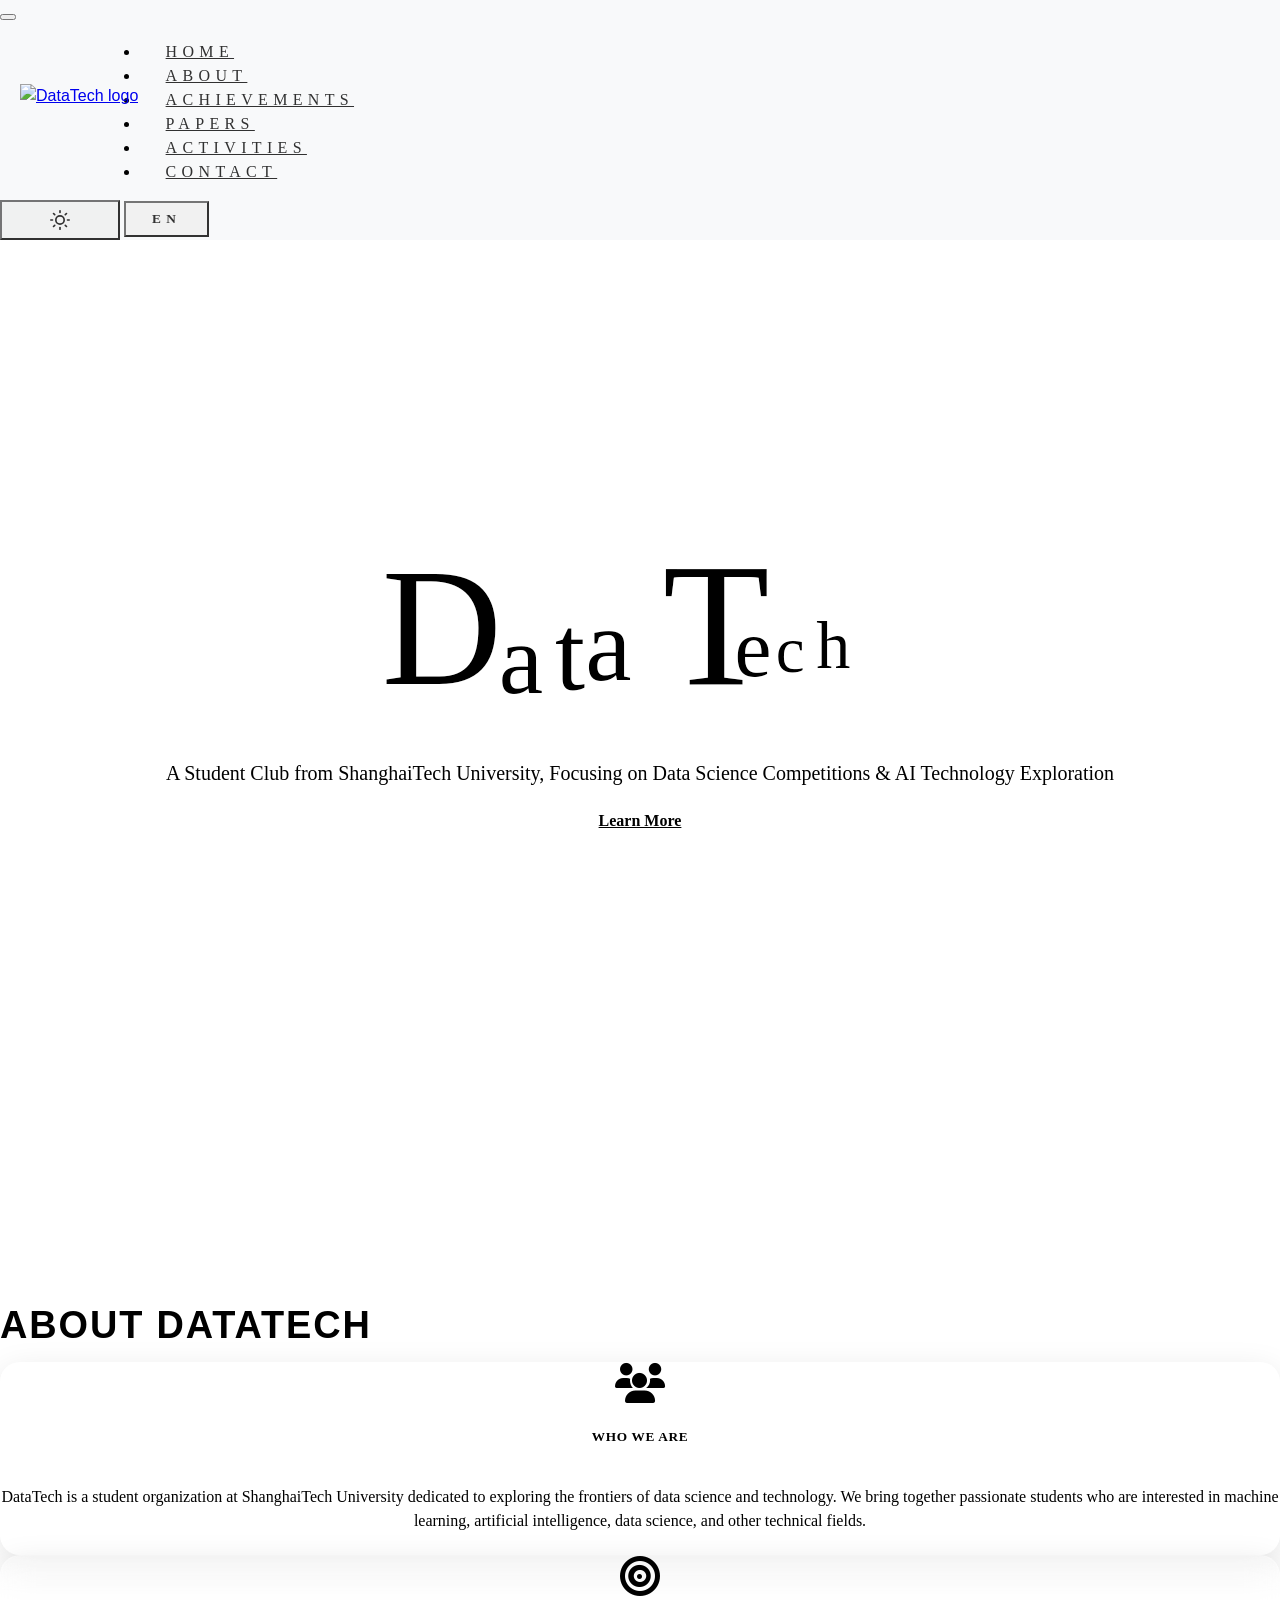
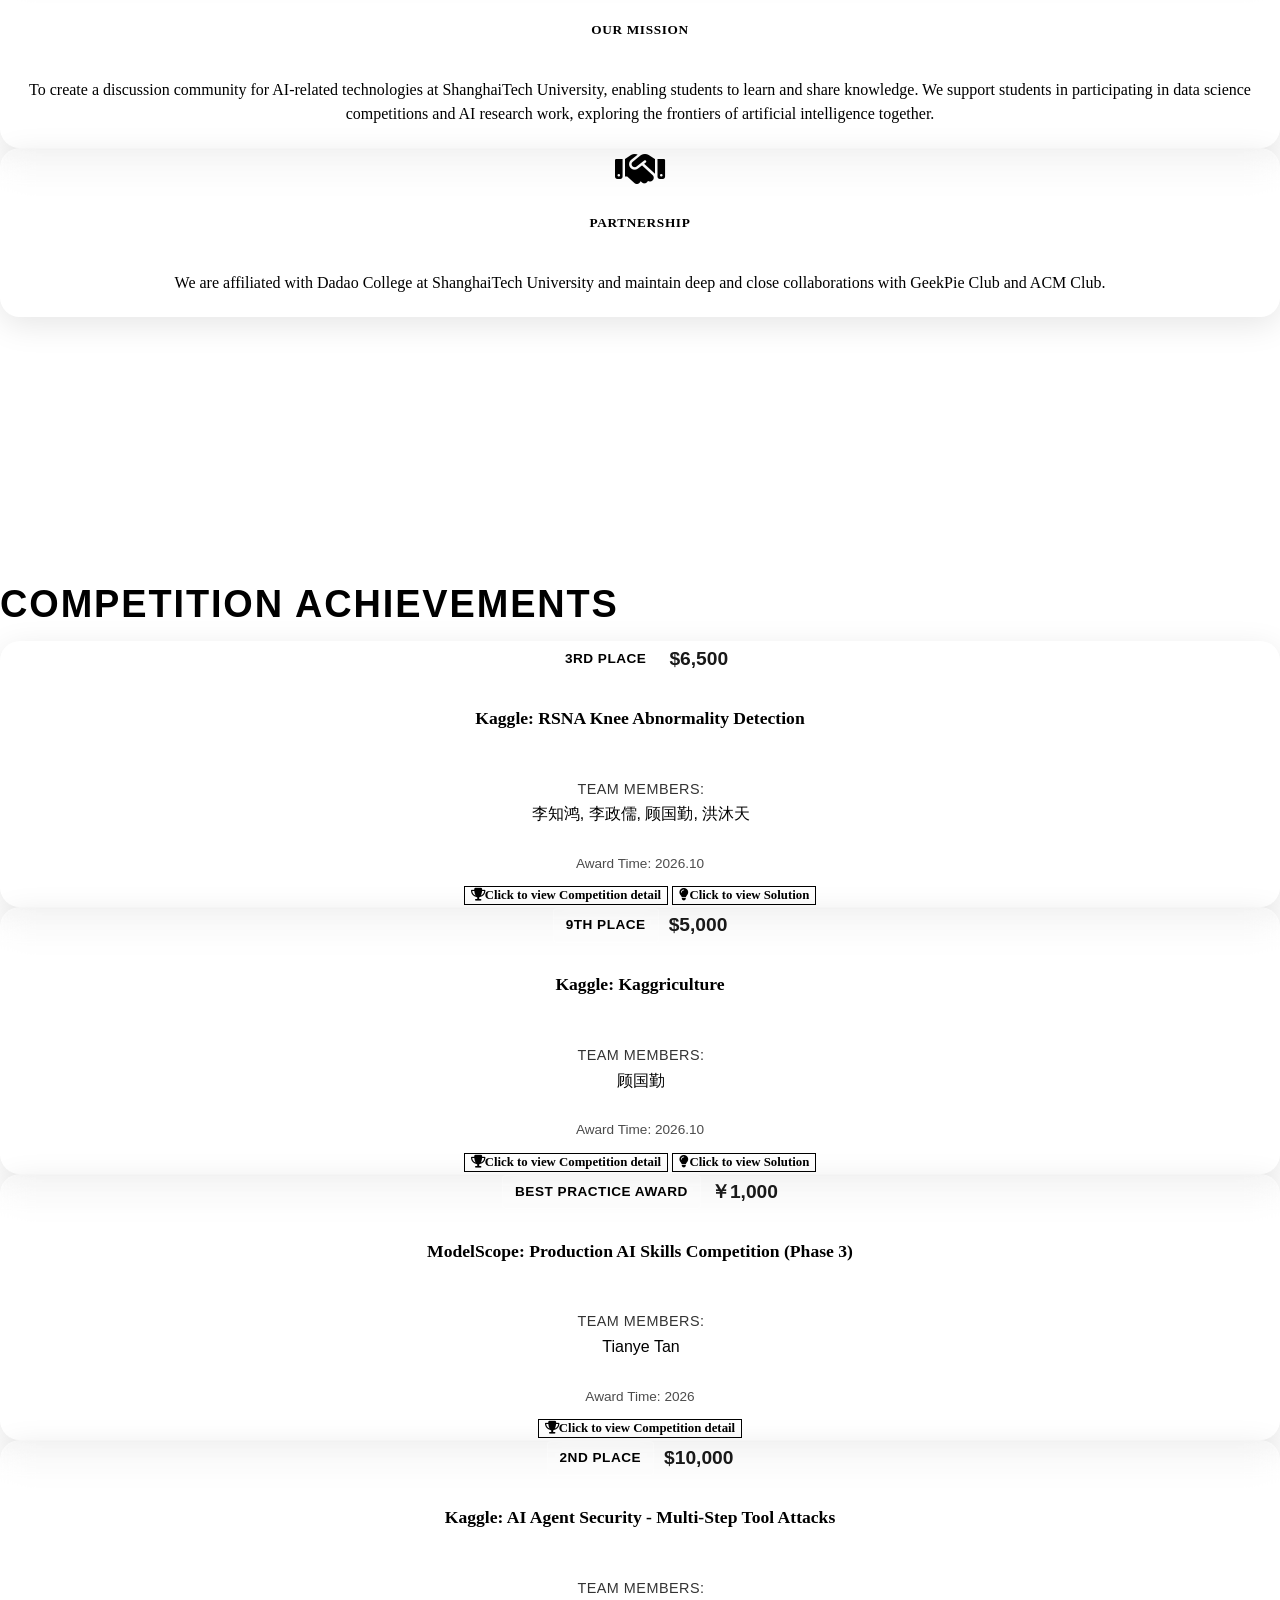
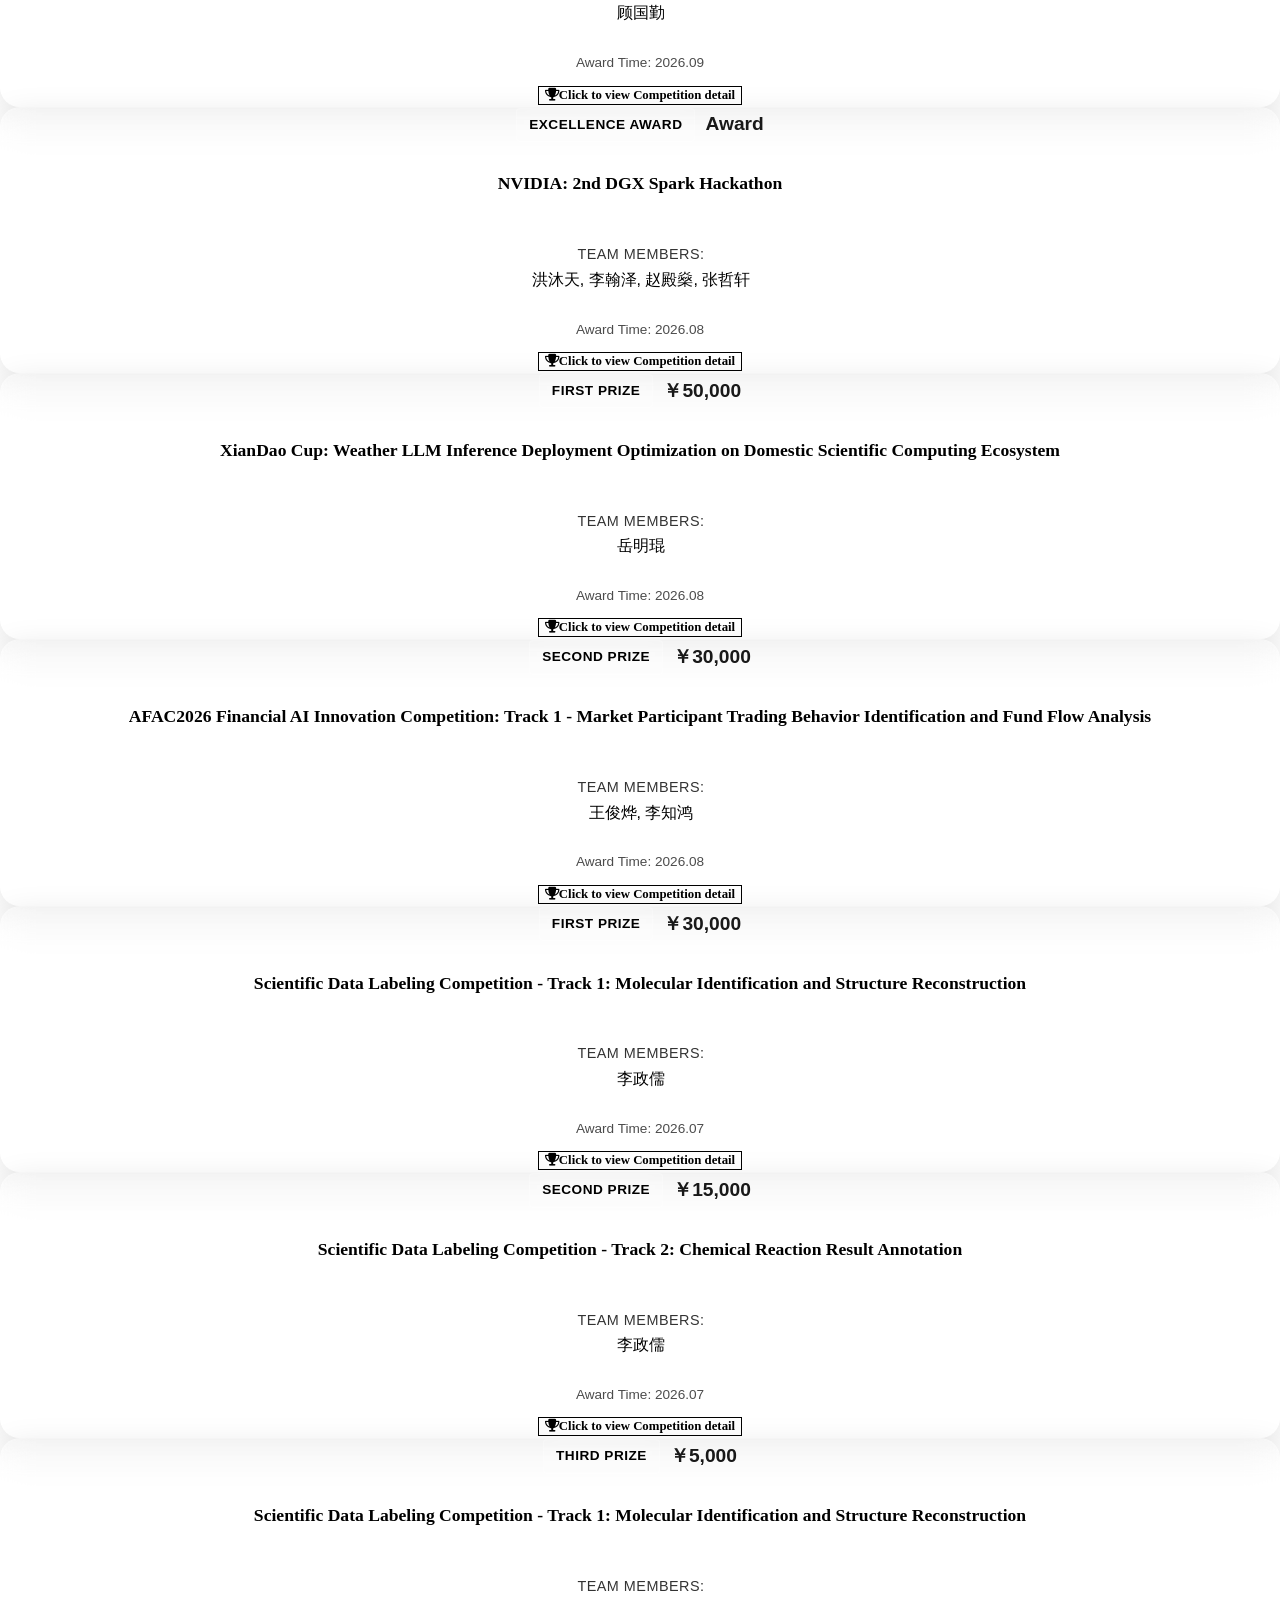
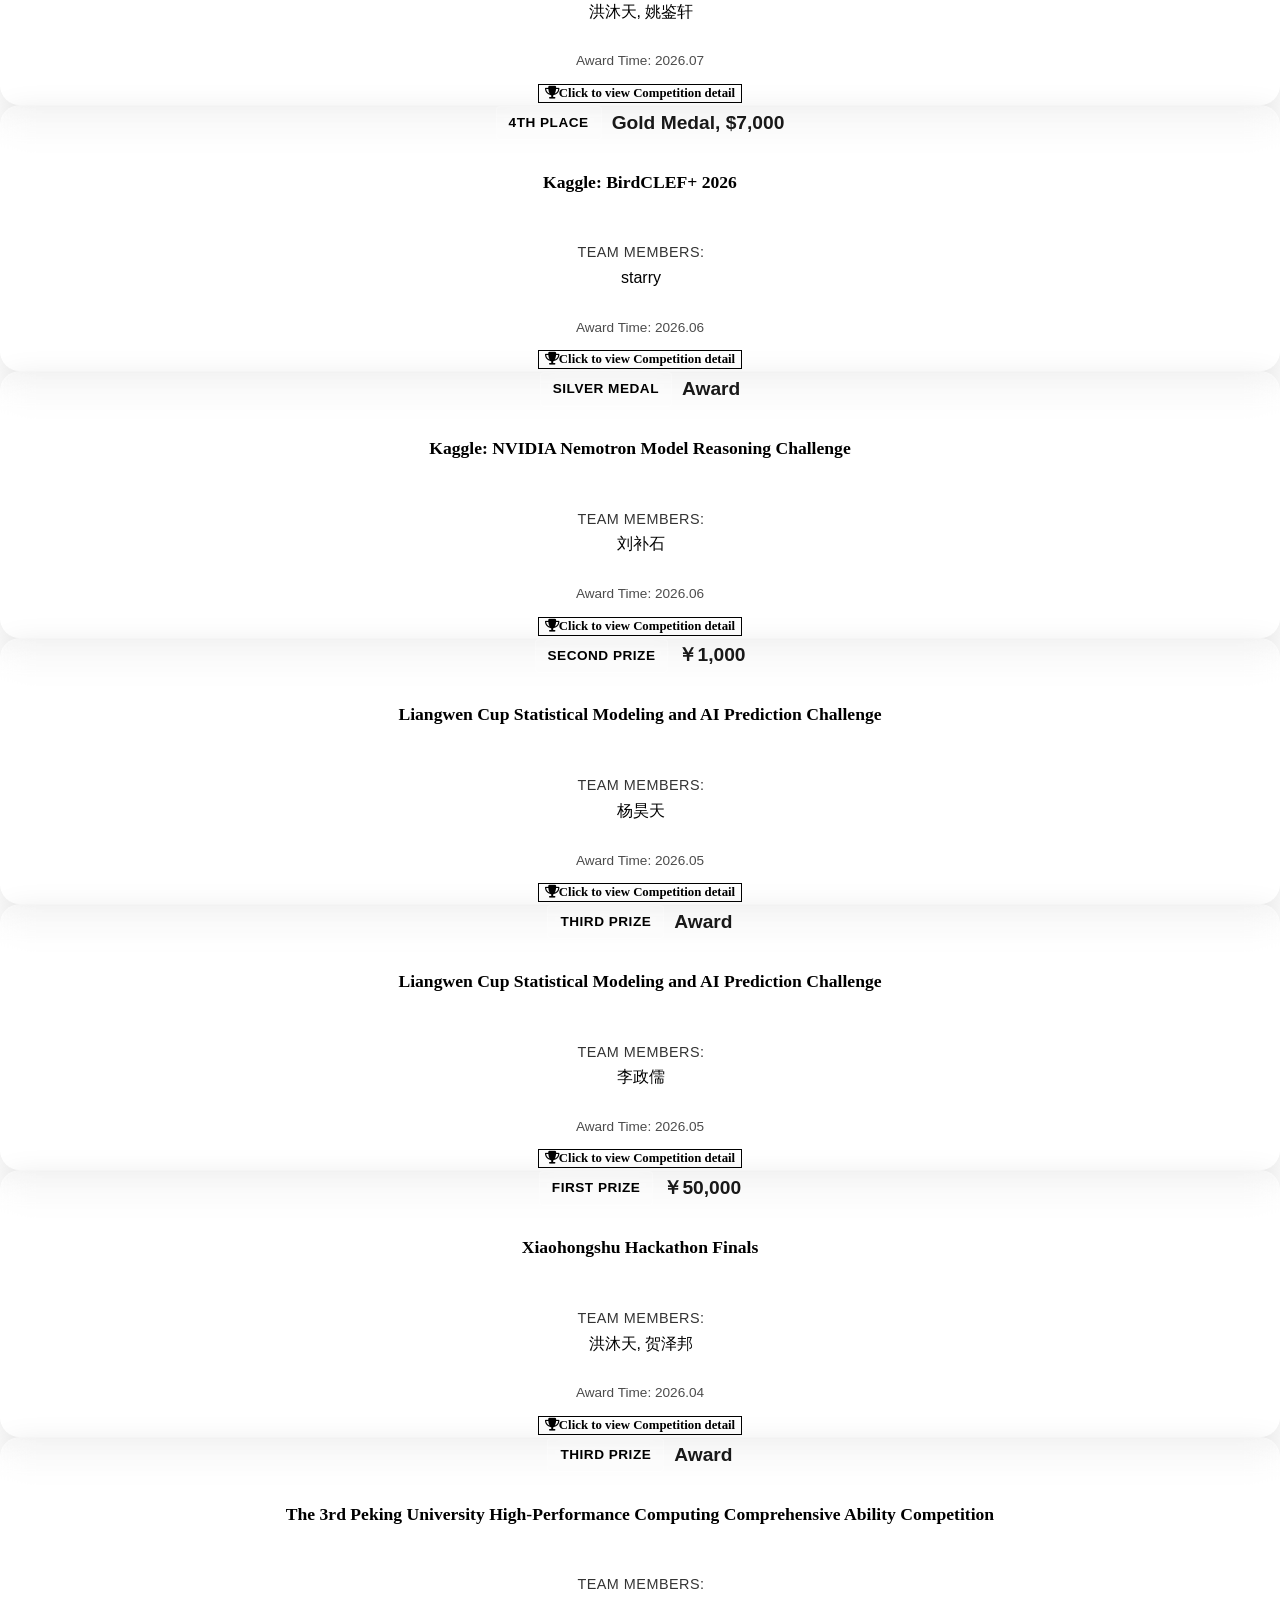
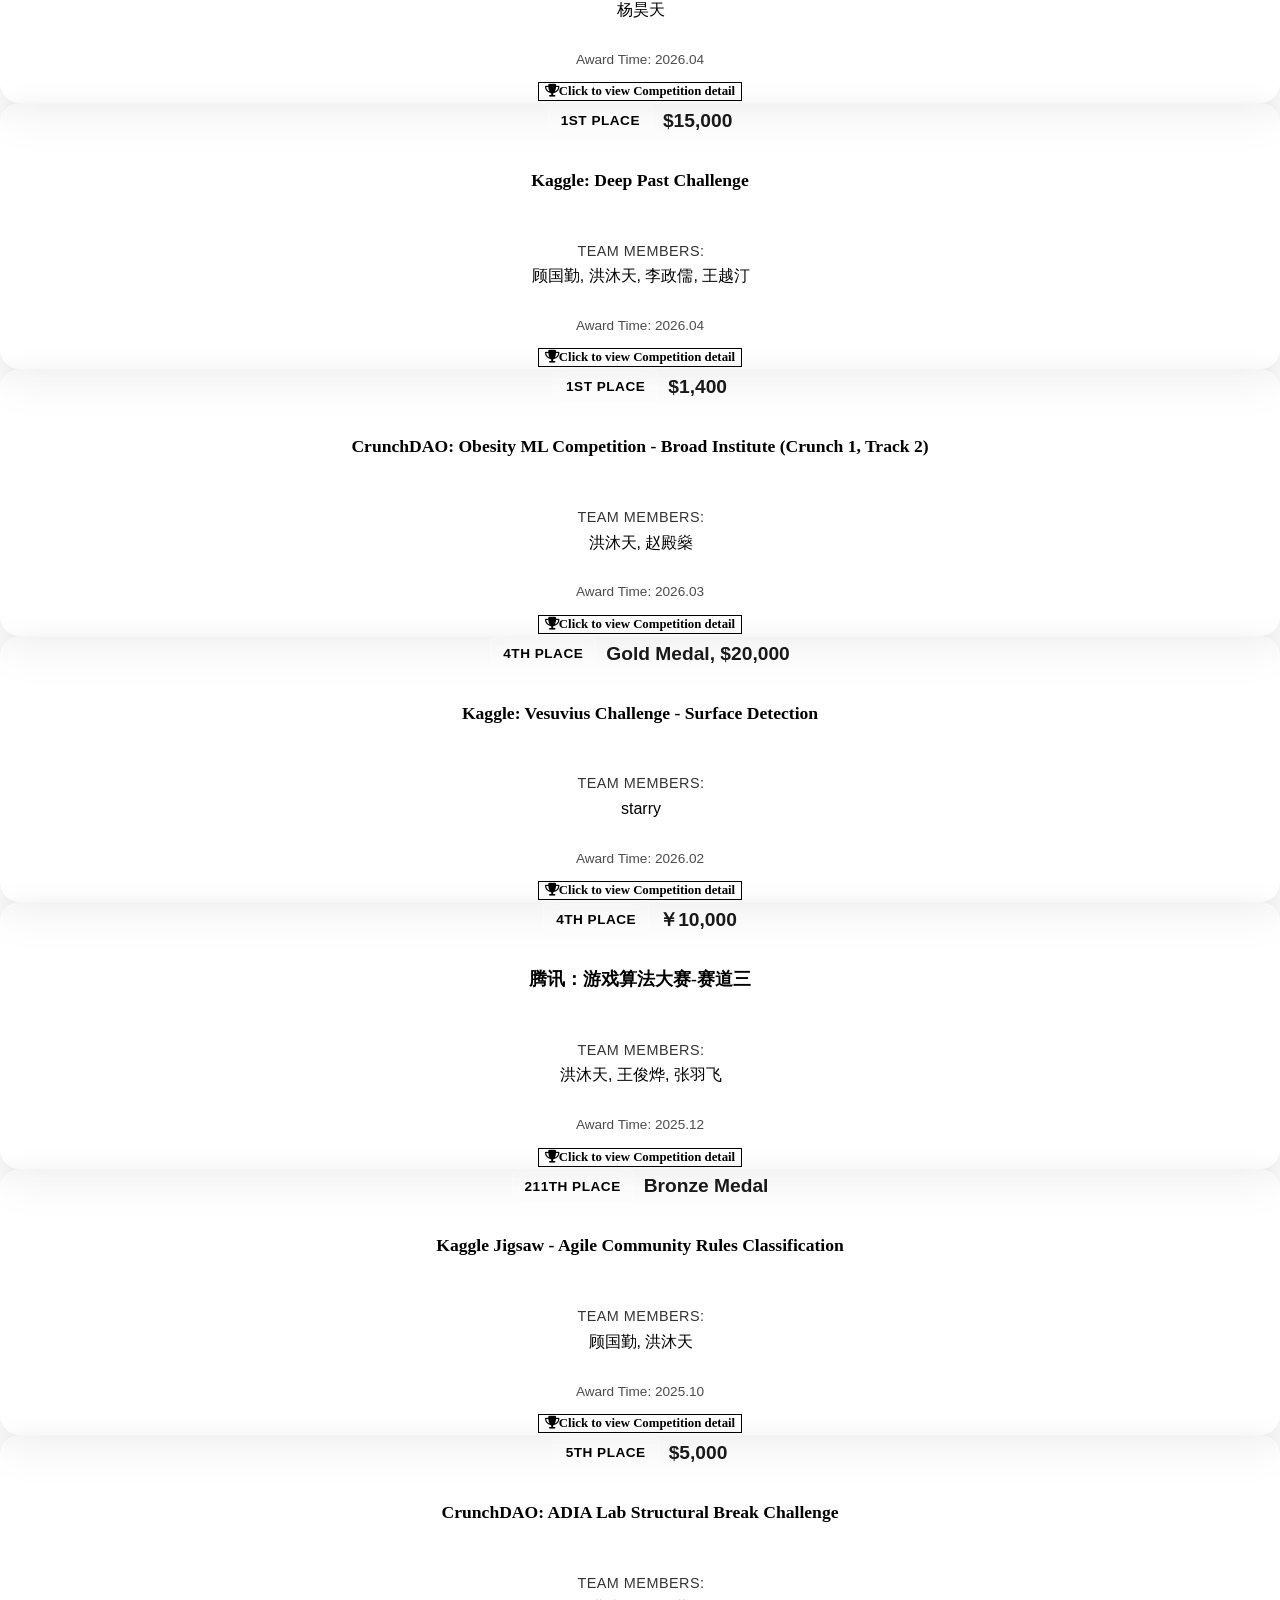
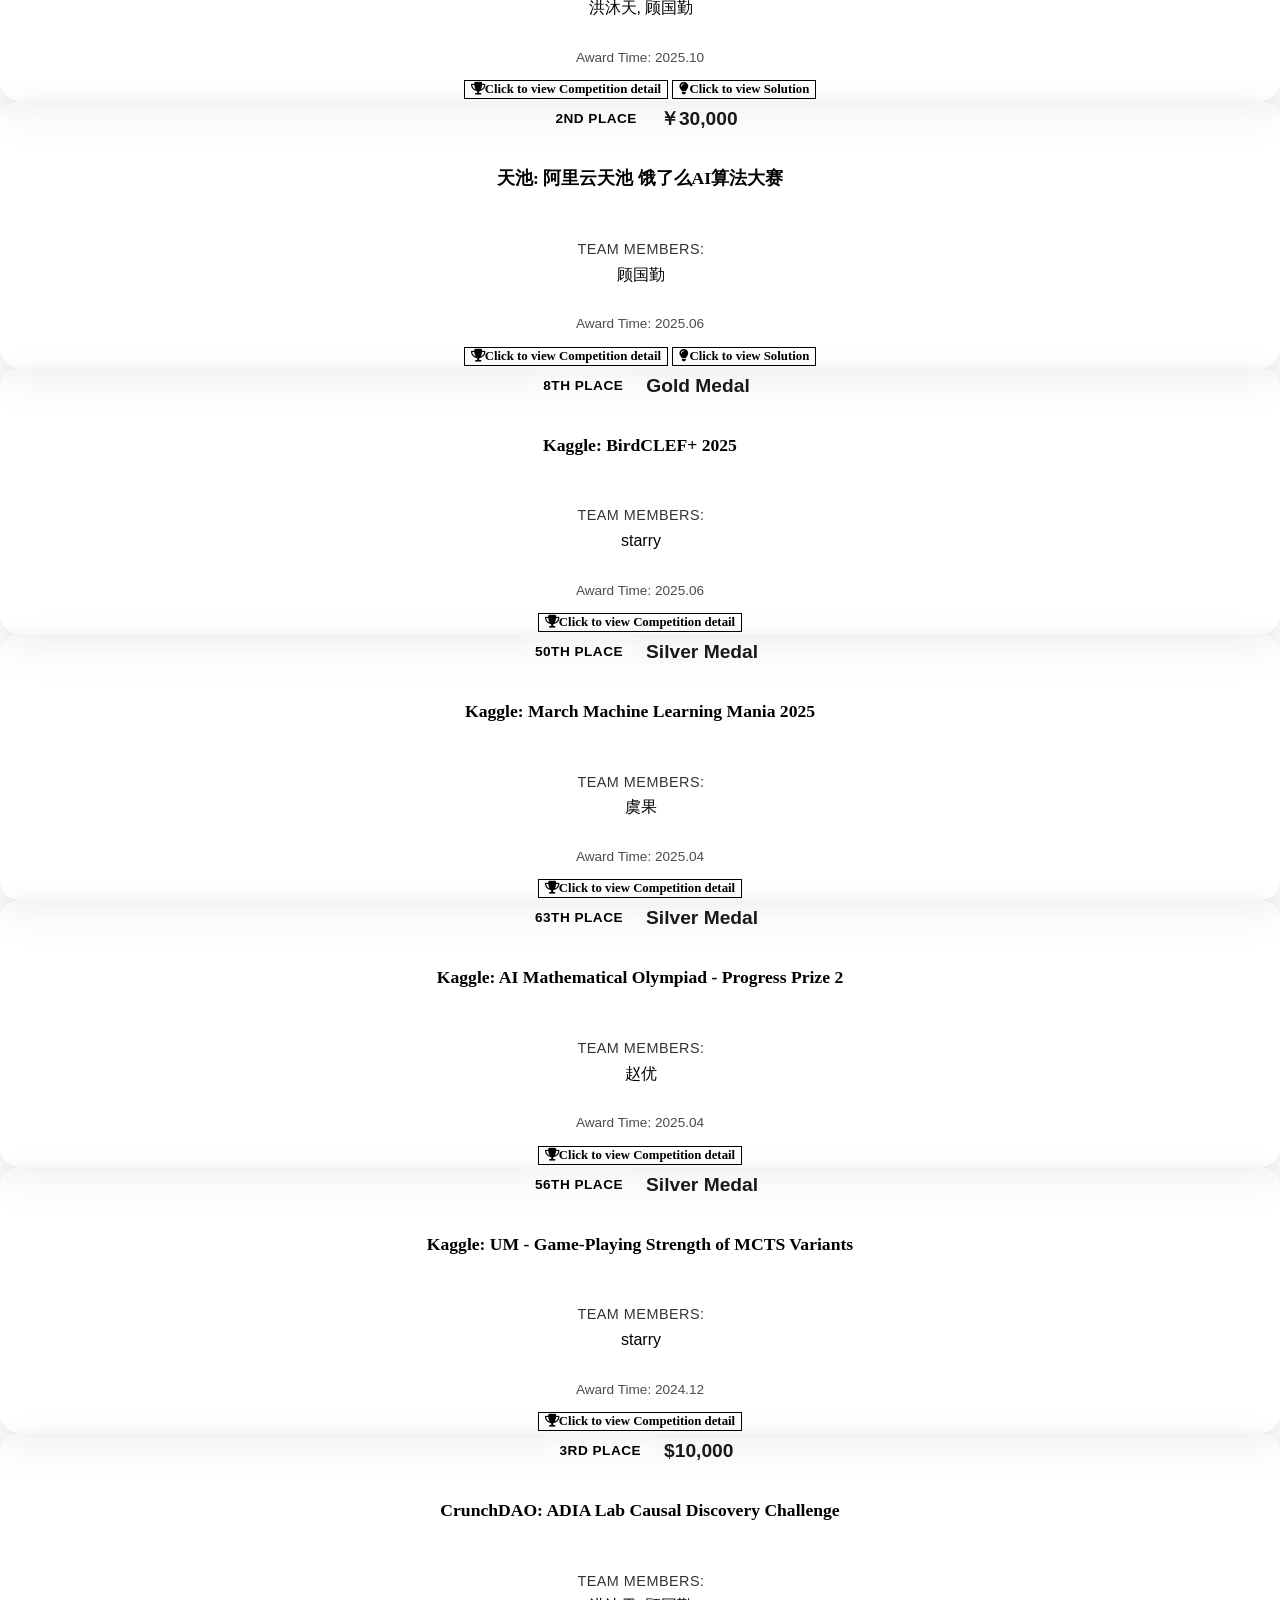
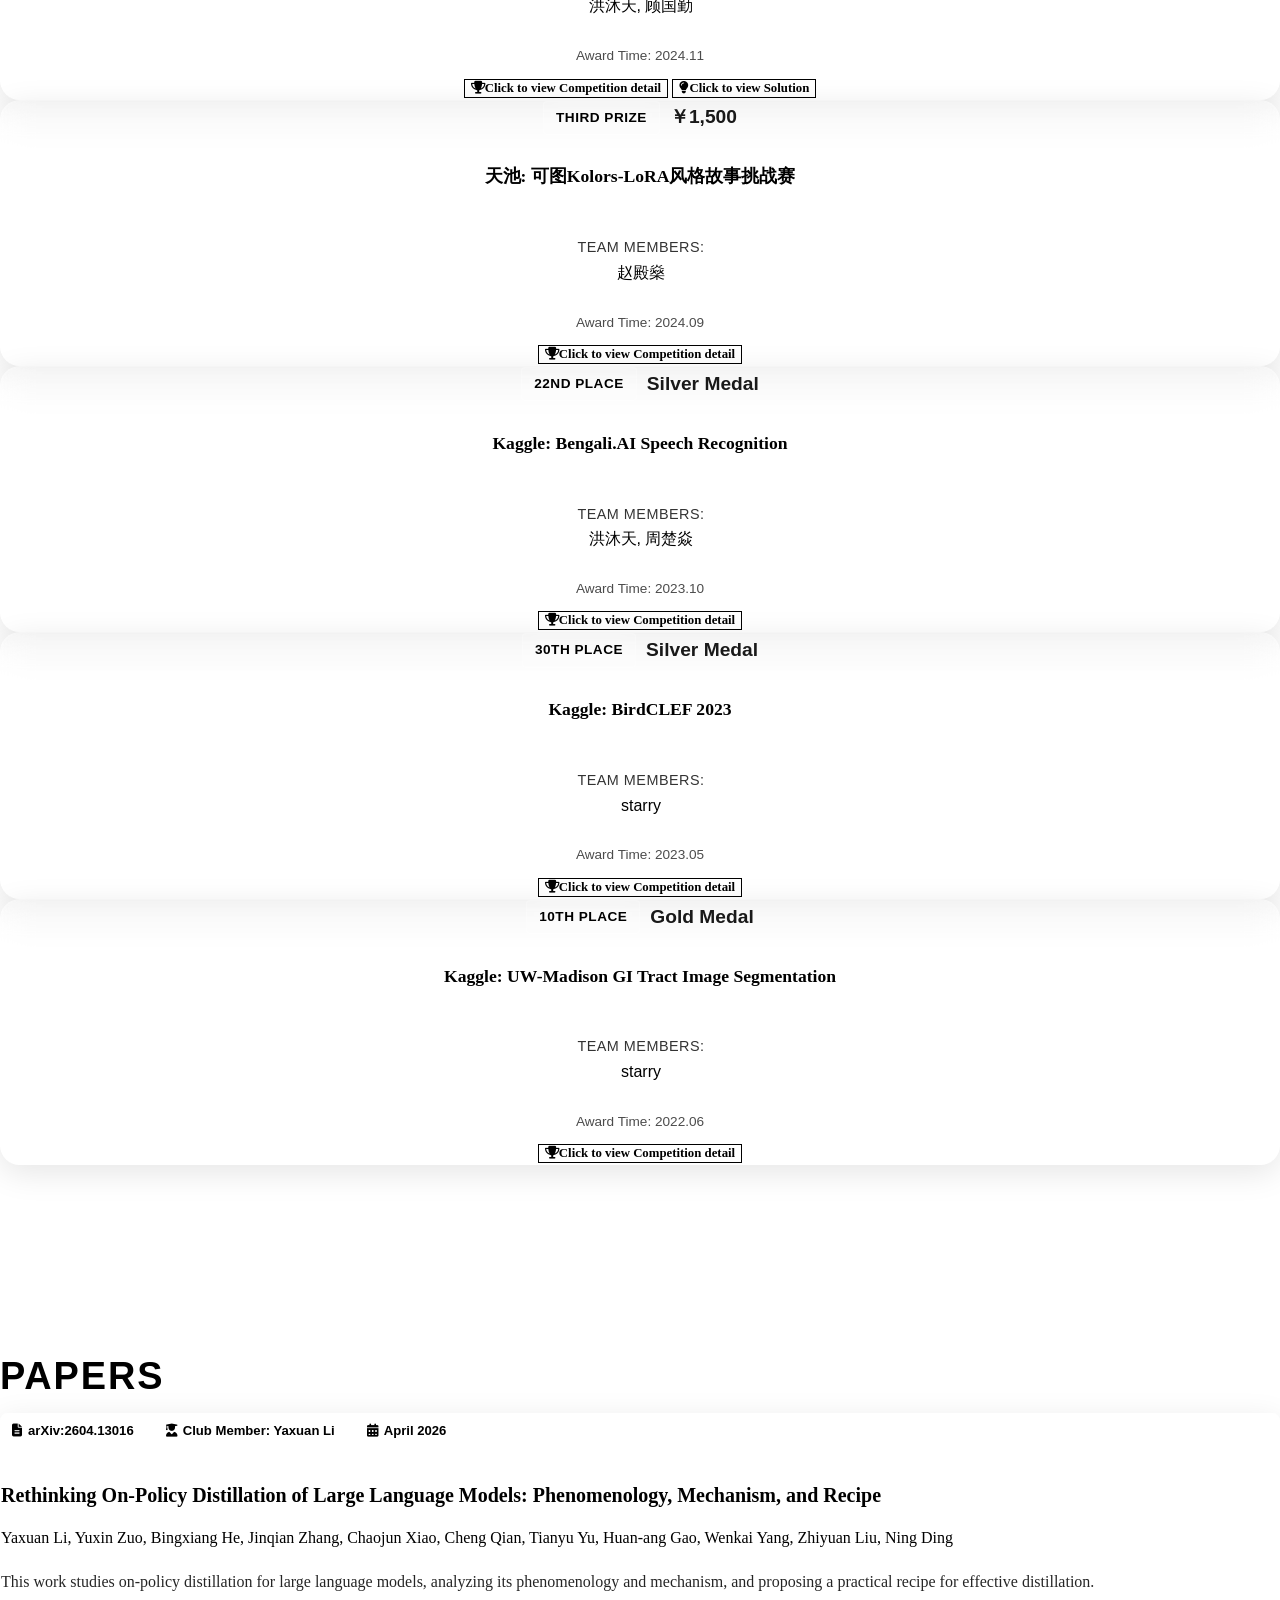
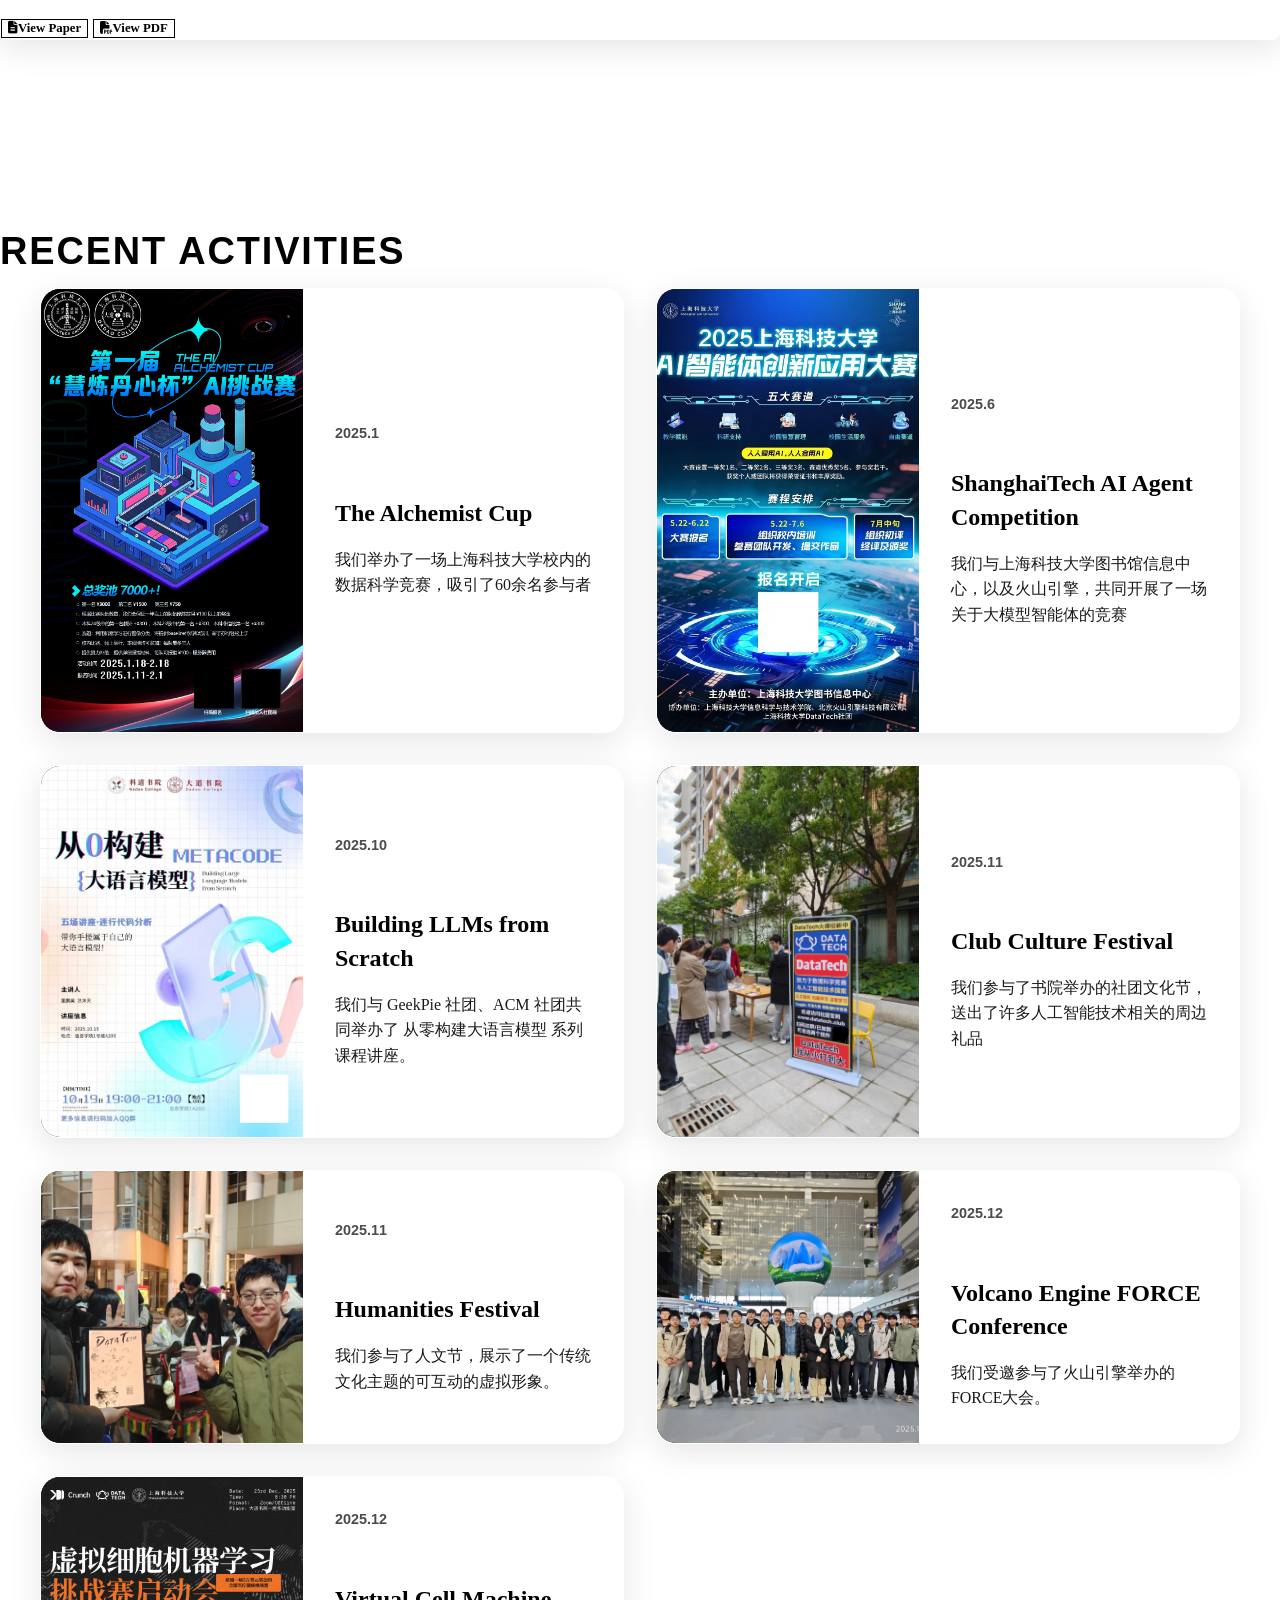
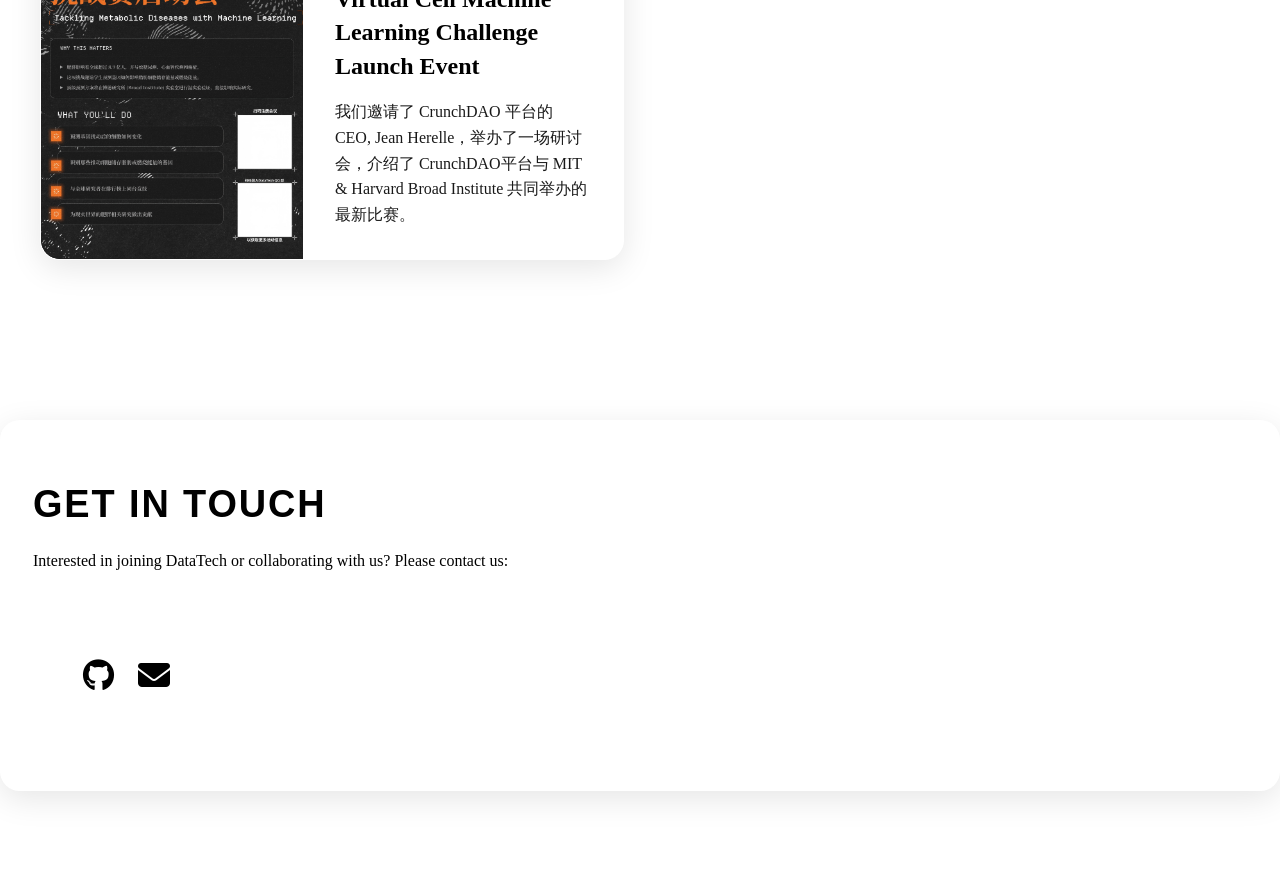
==== index.html @ 66f2ca40 "Add Tianye Tan Production AI Skills competition award" ====
<!doctype html>
<html lang="en">

<!-- Basic Page Needs––––––––––––––––––––––––––– -->

<head>
    <meta http-equiv="content-type" content="text/html">
    <meta charset="utf-8">
    <meta http-equiv="X-UA-Compatible" content="IE=edge">
    <meta name="viewport" content="width=device-width, initial-scale=1, shrink-to-fit=no">
    <!--SEO meta tags-->
    <meta name="description" content="ShanghaiTech DataTech Club">
    <meta name="keywords" content="DataTech, ShanghaiTech, Shanghai Tech University, Data Science, Technology">
    <meta name="author" content="DataTech">
    <!--    Change the index to your website's name-->
    <title>ShanghaiTech DataTech</title>
    <!-- Bootstrap Core CSS ––––––––––––––––––––––––––– -->
    <link href="libs/bootstrap/bootstrap.min.css" rel="stylesheet">
    <!-- Main CSS -->
    <link href="css/style.css" rel="stylesheet">
    <!-- fontawesome ––––––––––––––––––––––––––– -->
    <link href="https://cdnjs.cloudflare.com/ajax/libs/font-awesome/6.4.0/css/all.min.css" rel="stylesheet" integrity="sha512-iecdLmaskl7CVkqkXNQ/ZH/XLlvWZOJyj7Yy7tcenmpD1ypASozpmT/E0iPtmFIB46ZmdtAc9eNBvH0H/ZpiBw==" crossorigin="anonymous" referrerpolicy="no-referrer">
    <!-- script -->
    <script src="libs/jquery/jquery.min.js"></script>
    <!-- Custom Fonts -->
    <link href="css/webfontkit-20210922-213723/stylesheet.css" rel="stylesheet">
    <!-- Local Google font -->
    <link href="libs/fonts/exo2.css" rel="stylesheet">
    <!-- Three.js -->
    <script src="libs/threejs/three.min.js"></script>

    <style>
        /* Global Styles */
        
         :root {
            --background-color: #ffffff;
            --text-color: #000000;
            --text-shadow-color: rgba(255, 255, 255, 0.25);
            --navbar-bg-color: rgba(248, 249, 250, 0.9);
            --wrapper-bg-color: rgba(248, 249, 250, 0.85);
            --wrapper-bg-color-2: rgba(233, 236, 239, 0.85);
            --card-bg-color: #f8f9fa;
            --logo-filter: none;
            --canvas-filter: invert(1) brightness(1);
        }
        
        body.day-mode {
            --background-color: #000000;
            --text-color: #ffffff;
            --text-shadow-color: rgba(0, 0, 0, 0.25);
            --navbar-bg-color: rgba(35, 35, 35, 0.9);
            --wrapper-bg-color: rgba(35, 35, 35, 0.85);
            --wrapper-bg-color-2: rgba(26, 26, 26, 0.85);
            --card-bg-color: #ffffff;
            --logo-filter: invert(1);
            --canvas-filter: invert(0) brightness(1);
        }
        
        body {
            margin: 0;
            padding: 0;
            background: var(--background-color);
            font-family: 'Segoe UI', Tahoma, Geneva, Verdana, sans-serif;
            overflow-x: hidden;
            transition: background-color 0.5s ease;
        }
        
        p {
            margin-bottom: 1.3rem;
            font-family: nexa_regularregular;
            color: var(--text-color);
            font-size: 1rem;
            transition: color 0.5s ease;
        }
        
        h2 {
            font-family: 'Exo 2', sans-serif;
            margin: 1.414rem 0 0.5rem 0;
            font-size: 2.369rem;
            color: var(--text-color);
            text-transform: uppercase;
            letter-spacing: 0.05em;
            font-weight: 700;
            transition: color 0.5s ease;
        }
        /* Navbar */
        
        #navbar {
            background-color: var(--navbar-bg-color);
            backdrop-filter: blur(10px);
            transition: background-color 0.5s ease;
        }
        
        .navbar-brand {
            position: absolute;
            left: 20px;
            top: 40%;
            transform: translateY(-50%);
            z-index: 1000;
        }
        
        .navbar-brand img {
            width: 60px !important;
            height: auto;
        }
        
        .nav-link {
            font-family: nexa_xboldregular;
            text-transform: uppercase;
            letter-spacing: 4pt;
            padding-left: 2vw !important;
            padding-right: 2vw !important;
            color: var(--text-color) !important;
            opacity: 0.8;
            transition: color 0.5s ease;
            min-width: 120px;
            text-align: center;
            white-space: nowrap;
        }
        
        .nav-link:hover {
            color: var(--text-color) !important;
            opacity: 1;
        }
        
        .navbar-nav {
            margin-left: 100px;
        }
        
        @media (max-width: 991px) {
            .navbar-brand {
                position: relative;
                left: auto;
                top: auto;
                transform: none;
            }
            .navbar-nav {
                margin-left: 0;
            }
        }
        
        .nav-link {
            font-family: nexa_xboldregular;
            text-transform: uppercase;
            letter-spacing: 4pt;
            padding-left: 2vw !important;
            padding-right: 2vw !important;
            color: var(--text-color) !important;
            opacity: 0.8;
            transition: color 0.5s ease;
        }
        
        .nav-link:hover {
            color: var(--text-color) !important;
            opacity: 1;
        }
        /* Home Section with Ink Effect */
        
        #homeWrapper {
            height: 100vh;
            position: relative;
            overflow: hidden;
        }
        
        #inkCanvas {
            position: fixed;
            top: 0;
            left: 0;
            width: 100vw;
            height: 100vh;
            z-index: 1;
            cursor: crosshair;
            pointer-events: auto;
            filter: var(--canvas-filter);
            transition: filter 0.5s ease;
        }
        
        #homeContainer {
            position: relative;
            z-index: 10;
            height: 100vh;
            display: flex;
            align-items: center;
            justify-content: center;
            text-align: center;
            pointer-events: none;
        }
        
        #homeContainer .col-8 {
            pointer-events: auto;
        }
        
        #homeContainer .btn {
            pointer-events: auto;
        }
        
        .lead {
            font-family: nexa_regularregular;
            font-size: 1.25rem;
            font-weight: 300;
            color: var(--text-color);
            text-shadow: 2px 2px 4px var(--text-shadow-color);
            transition: color 0.5s ease;
        }
        
        .btn {
            font-family: nexa_regularregular;
            font-weight: bold;
            border-width: 2px;
        }
        /* Day mode button style */
        
        body:not(.day-mode) .btn-outline-light {
            color: #000;
            border-color: #000;
        }
        
        body:not(.day-mode) .btn-outline-light:hover {
            color: #fff;
            background-color: #000;
            border-color: #000;
        }
        /* About Section */
        
        #aboutWrapper {
            background-color: var(--wrapper-bg-color);
            padding: 80px 0;
            position: relative;
            z-index: 5;
            pointer-events: auto;
            transition: background-color 0.5s ease;
        }
        /* Glass Card Effect - Reusable Component */
        
        .glass-card {
            backdrop-filter: blur(15px);
            background: rgba(255, 255, 255, 0.1) !important;
            border: 1px solid rgba(255, 255, 255, 0.2);
            border-radius: 20px;
            transition: all 0.3s ease;
            box-shadow: 0 8px 32px rgba(0, 0, 0, 0.1);
            padding: 2rem;
        }
        /* Day mode glass card styling */
        
        body.day-mode .glass-card {
            background: rgba(255, 255, 255, 0.25) !important;
            border: 1px solid rgba(255, 255, 255, 0.3);
            box-shadow: 0 8px 32px rgba(0, 0, 0, 0.15);
        }
        
        .glass-card:hover {
            background: rgba(255, 255, 255, 0.15) !important;
            transform: translateY(-5px);
            box-shadow: 0 15px 35px rgba(0, 0, 0, 0.2);
            border: 1px solid rgba(255, 255, 255, 0.3);
        }
        /* Day mode glass card hover styling */
        
        body.day-mode .glass-card:hover {
            background: rgba(255, 255, 255, 0.35) !important;
            box-shadow: 0 15px 35px rgba(0, 0, 0, 0.25);
            border: 1px solid rgba(255, 255, 255, 0.4);
        }
        /* Legacy card support - inherits from glass-card */
        
        .card {
            backdrop-filter: blur(15px);
            background: rgba(255, 255, 255, 0.1) !important;
            border: 1px solid rgba(255, 255, 255, 0.2);
            border-radius: 20px;
            transition: all 0.3s ease;
            text-align: center;
            box-shadow: 0 8px 32px rgba(0, 0, 0, 0.1);
        }
        
        body.day-mode .card {
            background: rgba(255, 255, 255, 0.25) !important;
            border: 1px solid rgba(255, 255, 255, 0.3);
            box-shadow: 0 8px 32px rgba(0, 0, 0, 0.15);
        }
        
        .card:hover {
            background: rgba(255, 255, 255, 0.15) !important;
            transform: translateY(-5px);
            box-shadow: 0 15px 35px rgba(0, 0, 0, 0.2);
            border: 1px solid rgba(255, 255, 255, 0.3);
        }
        
        body.day-mode .card:hover {
            background: rgba(255, 255, 255, 0.35) !important;
            box-shadow: 0 15px 35px rgba(0, 0, 0, 0.25);
            border: 1px solid rgba(255, 255, 255, 0.4);
        }
        
        .card-body {
            display: flex;
            flex-direction: column;
            align-items: center;
            justify-content: center;
            text-align: center;
        }
        
        .card-title,
        .card-text {
            color: var(--text-color) !important;
        }
        /* Contact Section */
        
        #contactWrapper {
            background-color: var(--wrapper-bg-color);
            padding: 80px 0;
            position: relative;
            z-index: 5;
            pointer-events: auto;
            transition: background-color 0.5s ease;
        }
        
        .footer {
            padding: 2rem 0;
        }
        
        .footer .social ul li {
            display: inline-block;
        }
        
        .footer .social ul li a {
            display: inline-block;
            padding: 10px;
            font-size: 2rem;
            color: var(--text-color);
            transition: color 0.5s ease;
        }
        
        .footer .social ul li a:hover {
            color: var(--text-color);
            opacity: 0.8;
        }
        /* Logo Styles */
        
        .datatech-logo {
            font-family: single_fighterregular;
            font-size: 4rem;
            color: var(--text-color);
            text-shadow: 3px 3px 6px var(--text-shadow-color);
            letter-spacing: 0.075em;
            transition: color 0.5s ease;
        }
        
        @media (max-width: 768px) {
            .datatech-logo {
                font-size: 2.5rem;
            }
        }
        
        /* Ensure DataTech SVG logo size is consistent across languages */
        #DataTechSVG {
            width: 600px;
            max-width: 80vw;
            height: auto;
        }
        
        @media (max-width: 768px) {
            #DataTechSVG {
                width: 400px;
                max-width: 90vw;
            }
        }
        /* Home Section with WebGL Background */
        
        #homeWrapper {
            height: 100vh;
            position: relative;
            overflow: hidden;
        }
        
        #inkCanvas {
            position: fixed;
            top: 0;
            left: 0;
            width: 100vw;
            height: 100vh;
            z-index: 1;
            pointer-events: auto;
            /* 允许背景接收鼠标事件 */
            filter: var(--canvas-filter);
        }
        
        #homeContainer {
            position: relative;
            z-index: 10;
            height: 100vh;
            display: flex;
            align-items: center;
            justify-content: center;
            text-align: center;
            pointer-events: none;
            /* 让容器本身不阻挡鼠标事件 */
        }
        /* 确保内容元素仍可交互 */
        
        #homeContainer .col-8,
        #homeContainer .btn,
        #homeContainer a,
        #homeContainer svg {
            pointer-events: auto;
        }
        
        #theme-toggle .moon-icon {
            display: none;
        }
        
        body.day-mode #theme-toggle .sun-icon {
            display: none;
        }
        
        body.day-mode #theme-toggle .moon-icon {
            display: inline-block;
        }
        
        #theme-toggle svg {
            width: 20px;
            height: 20px;
            vertical-align: middle;
        }
        /* Achievements Section Styles */
        
        #achievementsWrapper {
            background-color: var(--wrapper-bg-color-2);
            padding: 80px 0;
            position: relative;
            z-index: 5;
            pointer-events: auto;
            transition: background-color 0.5s ease;
        }
        
        .achievement-card {
            cursor: pointer;
            transition: all 0.3s ease;
            position: relative;
            overflow: hidden;
        }
        
        .achievement-card:hover {
            transform: translateY(-8px);
            box-shadow: 0 20px 40px rgba(0, 0, 0, 0.25);
        }
        
        .achievement-header {
            display: flex;
            justify-content: space-between;
            align-items: center;
            flex-wrap: wrap;
            gap: 10px;
        }
        
        .rank-badge {
            display: inline-block;
            padding: 6px 12px;
            border-radius: 4px;
            font-size: 0.85rem;
            font-weight: 600;
            text-transform: uppercase;
            letter-spacing: 0.5px;
            background: rgba(255, 255, 255, 0.1);
            color: var(--text-color);
            border: 1px solid rgba(255, 255, 255, 0.2);
            backdrop-filter: blur(10px);
            transition: all 0.3s ease;
        }
        
        body.day-mode .rank-badge {
            background: rgba(0, 0, 0, 0.05);
            border: 1px solid rgba(0, 0, 0, 0.1);
            color: var(--text-color);
        }
        
        .rank-badge:hover {
            background: rgba(255, 255, 255, 0.15);
            border: 1px solid rgba(255, 255, 255, 0.3);
        }
        
        body.day-mode .rank-badge:hover {
            background: rgba(0, 0, 0, 0.08);
            border: 1px solid rgba(0, 0, 0, 0.15);
        }
        
        .achievement-prize {
            display: flex;
            align-items: center;
            gap: 8px;
            font-size: 1.1rem;
            font-weight: 700;
            color: var(--text-color);
        }
        
        .prize-amount {
            color: var(--text-color);
            font-size: 1.2rem;
            font-weight: 800;
            opacity: 0.9;
        }
        
        body.day-mode .prize-amount {
            color: var(--text-color);
            opacity: 0.8;
        }
        
        .achievement-links .btn {
            background: rgba(255, 255, 255, 0.1);
            border: 1px solid rgba(255, 255, 255, 0.2);
            color: var(--text-color);
            transition: all 0.3s ease;
        }
        
        .achievement-links .btn:hover {
            background: rgba(255, 255, 255, 0.2);
            border-color: rgba(255, 255, 255, 0.4);
            transform: translateY(-1px);
        }
        
        body.day-mode .achievement-links .btn {
            background: rgba(0, 0, 0, 0.05);
            border: 1px solid rgba(0, 0, 0, 0.1);
            color: var(--text-color);
        }
        
        body.day-mode .achievement-links .btn:hover {
            background: rgba(0, 0, 0, 0.1);
            border-color: rgba(0, 0, 0, 0.2);
        }
        
        .achievement-title {
            font-size: 1.1rem;
            line-height: 1.4;
            margin-bottom: 1rem;
            min-height: 2.8rem;
            display: -webkit-box;
            -webkit-line-clamp: 2;
            -webkit-box-orient: vertical;
            overflow: hidden;
        }
        
        .achievement-members {
            background: rgba(255, 255, 255, 0.03);
            border-radius: 6px;
            padding: 12px;
            border-left: 2px solid rgba(255, 255, 255, 0.15);
            transition: all 0.3s ease;
        }
        
        body.day-mode .achievement-members {
            background: rgba(0, 0, 0, 0.02);
            border-left: 2px solid rgba(0, 0, 0, 0.1);
        }
        
        .achievement-date {
            padding: 8px 0;
            border-top: 1px solid rgba(255, 255, 255, 0.08);
            margin-top: 8px;
        }
        
        body.day-mode .achievement-date {
            border-top: 1px solid rgba(0, 0, 0, 0.05);
        }
        
        .members-label {
            margin-bottom: 4px;
            text-transform: uppercase;
            letter-spacing: 0.5px;
            font-size: 0.8rem;
        }
        
        .members-list {
            line-height: 1.3;
        }
        
        .achievement-link {
            display: flex;
            align-items: center;
            gap: 8px;
            margin-top: auto;
            padding-top: 8px;
            border-top: 1px solid rgba(255, 255, 255, 0.1);
            transition: opacity 0.3s ease;
        }
        
        .achievement-card:hover .achievement-link {
            opacity: 1;
        }
        /* Responsive adjustments for achievements */
        
        @media (max-width: 768px) {
            .achievement-header {
                flex-direction: column;
                align-items: flex-start;
                gap: 8px;
            }
            .achievement-title {
                font-size: 1rem;
                min-height: auto;
            }
            .rank-badge {
                font-size: 0.8rem;
                padding: 4px 10px;
            }
        }
        /* Publications Section Styles */

        #publicationsWrapper {
            background-color: transparent;
            padding: 80px 0;
            position: relative;
            z-index: 5;
            pointer-events: auto;
            transition: background-color 0.5s ease;
        }

        .publication-card {
            background: rgba(255, 255, 255, 0.1);
            backdrop-filter: blur(15px);
            border: 1px solid rgba(255, 255, 255, 0.2);
            border-radius: 8px;
            transition: all 0.3s ease;
            box-shadow: 0 8px 32px rgba(0, 0, 0, 0.1);
        }

        body.day-mode .publication-card {
            background: rgba(255, 255, 255, 0.25);
            border: 1px solid rgba(255, 255, 255, 0.3);
            box-shadow: 0 8px 32px rgba(0, 0, 0, 0.15);
        }

        .publication-card:hover {
            transform: translateY(-5px);
            box-shadow: 0 15px 35px rgba(0, 0, 0, 0.2);
        }

        .publication-meta {
            display: flex;
            flex-wrap: wrap;
            gap: 10px;
            margin-bottom: 1rem;
        }

        .publication-badge {
            display: inline-flex;
            align-items: center;
            gap: 6px;
            padding: 6px 10px;
            border-radius: 4px;
            font-size: 0.82rem;
            font-weight: 600;
            background: rgba(255, 255, 255, 0.1);
            color: var(--text-color);
            border: 1px solid rgba(255, 255, 255, 0.2);
        }

        body.day-mode .publication-badge {
            background: rgba(0, 0, 0, 0.05);
            border: 1px solid rgba(0, 0, 0, 0.1);
        }

        .publication-title {
            font-family: nexa_xboldregular;
            color: var(--text-color);
            font-size: 1.25rem;
            line-height: 1.45;
            margin-bottom: 0.75rem;
        }

        .publication-authors,
        .publication-abstract {
            color: var(--text-color);
            line-height: 1.5;
        }

        .publication-abstract {
            opacity: 0.85;
        }

        .publication-links .btn {
            background: rgba(255, 255, 255, 0.1);
            border: 1px solid rgba(255, 255, 255, 0.2);
            color: var(--text-color);
            transition: all 0.3s ease;
        }

        .publication-links .btn:hover {
            background: rgba(255, 255, 255, 0.2);
            border-color: rgba(255, 255, 255, 0.4);
            transform: translateY(-1px);
        }

        body.day-mode .publication-links .btn {
            background: rgba(0, 0, 0, 0.05);
            border: 1px solid rgba(0, 0, 0, 0.1);
        }

        body.day-mode .publication-links .btn:hover {
            background: rgba(0, 0, 0, 0.1);
            border-color: rgba(0, 0, 0, 0.2);
        }
        /* Activities Section Styles */
        
        #activitiesWrapper {
            background-color: transparent;
            padding: 80px 0;
            position: relative;
            z-index: 5;
            pointer-events: auto;
            transition: background-color 0.5s ease;
        }
        
        .activities-grid {
            display: grid;
            grid-template-columns: repeat(2, 1fr);
            gap: 2rem;
            max-width: 1200px;
            margin: 0 auto;
        }
        
        .activity-item {
            display: flex;
            background: rgba(255, 255, 255, 0.1);
            backdrop-filter: blur(15px);
            border: 1px solid rgba(255, 255, 255, 0.2);
            border-radius: 20px;
            overflow: hidden;
            transition: all 0.3s ease;
            box-shadow: 0 8px 32px rgba(0, 0, 0, 0.1);
            min-height: 250px;
        }
        
        body.day-mode .activity-item {
            background: rgba(255, 255, 255, 0.25);
            border: 1px solid rgba(255, 255, 255, 0.3);
            box-shadow: 0 8px 32px rgba(0, 0, 0, 0.15);
        }
        
        .activity-item:hover {
            transform: translateY(-5px);
            box-shadow: 0 15px 35px rgba(0, 0, 0, 0.2);
            border: 1px solid rgba(255, 255, 255, 0.3);
        }
        
        body.day-mode .activity-item:hover {
            box-shadow: 0 15px 35px rgba(0, 0, 0, 0.25);
            border: 1px solid rgba(255, 255, 255, 0.4);
        }
        
        .activity-image {
            flex: 0 0 45%;
            min-width: 0;
            overflow: hidden;
            display: flex;
            align-items: center;
            justify-content: center;
            background-color: #000;
        }
        
        .activity-image img {
            width: 100%;
            height: 100%;
            min-height: 250px;
            object-fit: cover;
            transition: transform 0.5s ease;
            display: block;
        }
        
        .activity-item:hover .activity-image img {
            transform: scale(1.05);
        }
        
        .activity-content {
            flex: 1;
            padding: 2rem;
            display: flex;
            flex-direction: column;
            justify-content: center;
        }
        
        .activity-date {
            color: var(--text-color);
            font-size: 0.9rem;
            font-weight: 600;
            opacity: 0.7;
            margin-bottom: 0.75rem;
            transition: color 0.5s ease;
        }
        
        .activity-content h5 {
            font-family: nexa_xboldregular;
            font-size: 1.5rem;
            color: var(--text-color);
            margin-bottom: 1rem;
            line-height: 1.4;
            transition: color 0.5s ease;
        }
        
        .activity-description {
            color: var(--text-color);
            font-size: 1rem;
            line-height: 1.6;
            margin: 0;
            opacity: 0.9;
            transition: color 0.5s ease;
        }
        
        .activity-image a {
            display: block;
            width: 100%;
            height: 100%;
            position: relative;
            overflow: hidden;
        }
        
        .activity-overlay {
            position: absolute;
            top: 0;
            left: 0;
            width: 100%;
            height: 100%;
            background: rgba(0, 0, 0, 0.7);
            backdrop-filter: blur(2px);
            display: flex;
            align-items: center;
            justify-content: center;
            opacity: 0;
            transition: opacity 0.3s ease;
            z-index: 10;
        }
        
        body.day-mode .activity-overlay {
            background: rgba(0, 0, 0, 0.6);
        }
        
        .activity-image:hover .activity-overlay {
            opacity: 1;
        }
        
        .overlay-text {
            color: #fff;
            font-size: 1.1rem;
            font-weight: 600;
            text-align: center;
            padding: 1rem 2rem;
            border: 2px solid rgba(255, 255, 255, 0.8);
            border-radius: 8px;
            background: rgba(255, 255, 255, 0.1);
            backdrop-filter: blur(10px);
            transform: translateY(10px);
            transition: transform 0.3s ease;
        }
        
        .activity-image:hover .overlay-text {
            transform: translateY(0);
        }
        
        @media (max-width: 992px) {
            .activities-grid {
                grid-template-columns: 1fr;
                gap: 1.5rem;
            }
            
            .activity-item {
                flex-direction: column;
            }
            
            .activity-image {
                flex: 0 0 auto;
                height: 300px;
            }
            
            .activity-content {
                padding: 1.5rem;
            }
            
            .activity-content h5 {
                font-size: 1.25rem;
            }
        }
        
        @media (max-width: 768px) {
            #activitiesWrapper {
                padding: 60px 0;
            }
            
            .activity-content {
                padding: 1.25rem;
            }
            
            .activity-content h5 {
                font-size: 1.1rem;
            }
            
            .activity-description {
                font-size: 0.9rem;
            }
            
            .overlay-text {
                font-size: 0.95rem;
                padding: 0.75rem 1.5rem;
            }
        }
    </style>
</head>

<body>
    <!-- Navigation -->
    <nav id="navbar" class="navbar navbar-expand-lg navbar-dark fixed-top shadow-lg">
        <div class="container-fluid" id="navbarContainer">
            <a class="navbar-brand" href="#">
                <img src="./img/datatechlogo_w.svg" alt="DataTech logo" id="navbar-logo">
            </a>

            <button class="navbar-toggler" type="button" data-bs-toggle="collapse" data-bs-target="#navbarToggler" aria-controls="navbarToggler" aria-expanded="false" aria-label="Toggle navigation">
                <span class="navbar-toggler-icon"></span>
            </button>

            <div class="collapse navbar-collapse justify-content-center" id="navbarToggler">
                <ul class="navbar-nav mb-2 mb-lg-0">
                    <li class="nav-item">
                        <a class="nav-link active" aria-current="page" href="#" data-lang="home">Home</a>
                    </li>
                    <li class="nav-item">
                        <a class="nav-link" href="#about" data-lang="about">About</a>
                    </li>
                    <li class="nav-item">
                        <a class="nav-link" href="#achievements" data-lang="achievements">Achievements</a>
                    </li>
                    <li class="nav-item">
                        <a class="nav-link" href="#publications" data-lang="publications">Papers</a>
                    </li>
                    <li class="nav-item">
                        <a class="nav-link" href="#activities" data-lang="activities">Activities</a>
                    </li>
                    <li class="nav-item">
                        <a class="nav-link" href="#contact" data-lang="contact">Contact</a>
                    </li>
                </ul>
            </div>

            <div class="d-flex align-items-center">
                <button id="theme-toggle" class="btn btn-link nav-link me-2" style="padding: 0.5rem 1rem;">
                    <svg class="sun-icon" xmlns="http://www.w3.org/2000/svg" width="24" height="24" viewBox="0 0 24 24" fill="none" stroke="currentColor" stroke-width="2" stroke-linecap="round" stroke-linejoin="round"><circle cx="12" cy="12" r="5"></circle><line x1="12" y1="1" x2="12" y2="3"></line><line x1="12" y1="21" x2="12" y2="23"></line><line x1="4.22" y1="4.22" x2="5.64" y2="5.64"></line><line x1="18.36" y1="18.36" x2="19.78" y2="19.78"></line><line x1="1" y1="12" x2="3" y2="12"></line><line x1="21" y1="12" x2="23" y2="12"></line><line x1="4.22" y1="19.78" x2="5.64" y2="18.36"></line><line x1="18.36" y1="5.64" x2="19.78" y2="4.22"></line></svg>
                    <svg class="moon-icon" xmlns="http://www.w3.org/2000/svg" width="24" height="24" viewBox="0 0 24 24" fill="none" stroke="currentColor" stroke-width="2" stroke-linecap="round" stroke-linejoin="round"><path d="M21 12.79A9 9 0 1 1 11.21 3 7 7 0 0 0 21 12.79z"></path></svg>
                </button>

                <button id="lang-toggle" class="btn btn-link nav-link" style="padding: 0.5rem 1rem; font-family: nexa_xboldregular; min-width: 50px;">EN</button>
            </div>
        </div>
    </nav>

    <!-- Home Section with Ink Effect -->
    <div id="homeWrapper" class="position-relative overflow-hidden text-center">
        <canvas id="inkCanvas"></canvas>
        <div class="container" id="homeContainer">
            <div class="row justify-content-center">
                <div class="col-8">
                    <div class="mb-4">
                        <svg id="DataTechSVG" xmlns="http://www.w3.org/2000/svg" viewBox="0 -40 720 220" style="width: 600px; max-width: 80vw; height: auto;">
                            <defs>
                                <filter id="textShadow" x="-20%" y="-20%" width="140%" height="140%">
                                    <feDropShadow dx="3" dy="3" stdDeviation="6" flood-color="var(--text-shadow-color)">
                                    </feDropShadow>
                                </filter>
                            </defs>

                            <text id="DataTech" data-name="DataTech" fill="var(--text-color)" font-size="0"
                                font-family="single_fighterregular" letter-spacing="0.075em" filter="url(#textShadow)" style="transition: fill 0.5s ease;">
                                <tspan x="50" y="124" font-size="200" letter-spacing="-0.02em">D</tspan>
                                <tspan font-size="120" letter-spacing="0.12em" y="135">a</tspan>
                                <tspan y="130" font-size="130" letter-spacing="0.0em">t</tspan>
                                <tspan y="120" font-size="125" letter-spacing="0.3em">a</tspan>
                                <tspan y="124" font-size="210" letter-spacing="-0.2em">T</tspan>
                                <tspan y="115" font-size="100" letter-spacing="0.05em">e</tspan>
                                <tspan y="110" font-size="78" letter-spacing="0.18em">c</tspan>
                                <tspan y="105" font-size="82" letter-spacing="0.05em">h</tspan>

                            </text>
                        </svg>
                    </div>
                    <p class="lead fw-normal" data-lang="hero_subtitle">A Student Club from ShanghaiTech University, Focusing on Data Science Competitions & AI Technology Exploration</p>
                    <a class="btn btn-outline-light btn-lg" href="#about" data-lang="learn_more">Learn More</a>
                </div>
            </div>
        </div>
    </div>

    <!-- About Section -->
    <div id="about"></div>
    <div id="aboutWrapper" class="py-5" style="background: transparent !important;">
        <div class="container">
            <div class="row justify-content-center mb-5">
                <div class="col-auto text-center">
                    <h2 data-lang="about_title">About DataTech</h2>
                </div>
            </div>

            <!-- About Cards -->
            <div class="row justify-content-center g-4">
                <!-- Organization Card -->
                <div class="col-lg-4 col-md-6">
                    <div class="card h-100 about-card">
                        <div class="card-body p-4 text-center">
                            <div class="mb-3">
                                <i class="fas fa-users" style="font-size: 2.5rem; color: var(--text-color);"></i>
                            </div>
                            <h5 class="card-title" style="font-family: nexa_xboldregular; text-transform: uppercase; letter-spacing: 0.05em; color: var(--text-color);" data-lang="org_title">
                                Who We Are
                            </h5>
                            <p class="card-text" style="color: var(--text-color);" data-lang="about_p1">DataTech is a student organization at ShanghaiTech University dedicated to exploring the frontiers of data science and technology. We bring together passionate students who are interested in machine learning, artificial intelligence,
                                data science, and other technical fields.</p>
                        </div>
                    </div>
                </div>

                <!-- Mission Card -->
                <div class="col-lg-4 col-md-6">
                    <div class="card h-100 about-card">
                        <div class="card-body p-4 text-center">
                            <div class="mb-3">
                                <i class="fas fa-bullseye" style="font-size: 2.5rem; color: var(--text-color);"></i>
                            </div>
                            <h5 class="card-title" style="font-family: nexa_xboldregular; text-transform: uppercase; letter-spacing: 0.05em; color: var(--text-color);" data-lang="mission_title">
                                Our Mission
                            </h5>
                            <p class="card-text" style="color: var(--text-color);" data-lang="about_p2">To create a discussion community for AI-related technologies at ShanghaiTech University, enabling students to learn and share knowledge. We support students in participating in data science competitions and AI research work,
                                exploring the frontiers of artificial intelligence together.</p>
                        </div>
                    </div>
                </div>

                <!-- Partnership Card -->
                <div class="col-lg-4 col-md-6">
                    <div class="card h-100 about-card">
                        <div class="card-body p-4 text-center">
                            <div class="mb-3">
                                <i class="fas fa-handshake" style="font-size: 2.5rem; color: var(--text-color);"></i>
                            </div>
                            <h5 class="card-title" style="font-family: nexa_xboldregular; text-transform: uppercase; letter-spacing: 0.05em; color: var(--text-color);" data-lang="partnership_title">
                                Partnership
                            </h5>
                            <p class="card-text" style="color: var(--text-color);" data-lang="partnership_p">We are affiliated with Dadao College at ShanghaiTech University and maintain deep and close collaborations with GeekPie Club and ACM Club.</p>
                        </div>
                    </div>
                </div>
            </div>
        </div>
    </div>

    <!-- Achievements Section -->
    <div id="achievements"></div>
    <div id="achievementsWrapper" class="py-5" style="background: transparent !important;">
        <div class="container">
            <div class="row justify-content-center mb-5">
                <div class="col-auto text-center">
                    <h2 data-lang="achievements_title">Competition Achievements</h2>
                </div>
            </div>

            <!-- Achievement Cards -->
            <div class="row justify-content-center g-4" id="achievementCards">
                <!-- Achievement Card - Kaggle: RSNA Knee Abnormality Detection -->
                <div class="col-lg-4 col-md-6">
                    <div class="card h-100 achievement-card">
                        <div class="card-body p-4">
                            <div class="achievement-header mb-3">
                                <div class="achievement-rank">
                                    <span class="rank-badge">3rd Place</span>
                                </div>
                                <div class="achievement-prize">
                                    <span class="prize-amount">$6,500</span>
                                </div>
                            </div>
                            <h5 class="achievement-title mb-3" style="font-family: nexa_xboldregular; color: var(--text-color);" data-lang="achievement31_title">
                                Kaggle: RSNA Knee Abnormality Detection
                            </h5>
                            <div class="achievement-members mb-3">
                                <div class="members-label" style="color: var(--text-color); font-size: 0.9rem; opacity: 0.8;" data-lang="team_members">Team Members:</div>
                                <div class="members-list" style="color: var(--text-color); font-weight: 500;" data-lang="achievement31_members">
                                    李知鸿, 李政儒, 顾国勤, 洪沐天
                                </div>
                            </div>
                            <div class="achievement-date mb-3">
                                <div class="date-label" style="color: var(--text-color); font-size: 0.85rem; opacity: 0.7;" data-lang="achievement31_date">Award Time: 2026.10</div>
                            </div>
                            <div class="achievement-links d-flex flex-column gap-2">
                                <button class="btn btn-sm btn-outline-light" onclick="window.open('https://www.kaggle.com/competitions/rsna-knee-abnormality-detection', '_blank')" style="font-size: 0.8rem;">
                                    <i class="fas fa-trophy me-1"></i><span data-lang="view_competition">Click to view Competition detail</span>
                                </button>
                                <button class="btn btn-sm btn-outline-light" onclick="window.open('https://www.kaggle.com/competitions/rsna-knee-abnormality-detection/discussion/752510', '_blank')" style="font-size: 0.8rem;">
                                    <i class="fas fa-lightbulb me-1"></i><span data-lang="view_solution">Click to view Solution</span>
                                </button>
                            </div>
                        </div>
                    </div>
                </div>

                <!-- Achievement Card - Kaggle: Kaggriculture -->
                <div class="col-lg-4 col-md-6">
                    <div class="card h-100 achievement-card">
                        <div class="card-body p-4">
                            <div class="achievement-header mb-3">
                                <div class="achievement-rank">
                                    <span class="rank-badge">9th Place</span>
                                </div>
                                <div class="achievement-prize">
                                    <span class="prize-amount">$5,000</span>
                                </div>
                            </div>
                            <h5 class="achievement-title mb-3" style="font-family: nexa_xboldregular; color: var(--text-color);" data-lang="achievement32_title">
                                Kaggle: Kaggriculture
                            </h5>
                            <div class="achievement-members mb-3">
                                <div class="members-label" style="color: var(--text-color); font-size: 0.9rem; opacity: 0.8;" data-lang="team_members">Team Members:</div>
                                <div class="members-list" style="color: var(--text-color); font-weight: 500;" data-lang="achievement32_members">
                                    顾国勤
                                </div>
                            </div>
                            <div class="achievement-date mb-3">
                                <div class="date-label" style="color: var(--text-color); font-size: 0.85rem; opacity: 0.7;" data-lang="achievement32_date">Award Time: 2026.10</div>
                            </div>
                            <div class="achievement-links d-flex flex-column gap-2">
                                <button class="btn btn-sm btn-outline-light" onclick="window.open('https://www.kaggle.com/competitions/kaggriculture', '_blank')" style="font-size: 0.8rem;">
                                    <i class="fas fa-trophy me-1"></i><span data-lang="view_competition">Click to view Competition detail</span>
                                </button>
                                <button class="btn btn-sm btn-outline-light" onclick="window.open('https://www.kaggle.com/competitions/kaggriculture/writeups/from-reinforcement-learning-to-a-final-bc-agent', '_blank')" style="font-size: 0.8rem;">
                                    <i class="fas fa-lightbulb me-1"></i><span data-lang="view_solution">Click to view Solution</span>
                                </button>
                            </div>
                        </div>
                    </div>
                </div>

                <!-- Achievement Card - ModelScope: Production AI Skills Competition (Phase 3) -->
                <div class="col-lg-4 col-md-6">
                    <div class="card h-100 achievement-card">
                        <div class="card-body p-4">
                            <div class="achievement-header mb-3">
                                <div class="achievement-rank">
                                    <span class="rank-badge" data-lang="achievement30_rank">Best Practice Award</span>
                                </div>
                                <div class="achievement-prize">
                                    <span class="prize-amount">￥1,000</span>
                                </div>
                            </div>
                            <h5 class="achievement-title mb-3" style="font-family: nexa_xboldregular; color: var(--text-color);" data-lang="achievement30_title">
                                ModelScope: Production AI Skills Competition (Phase 3)
                            </h5>
                            <div class="achievement-members mb-3">
                                <div class="members-label" style="color: var(--text-color); font-size: 0.9rem; opacity: 0.8;" data-lang="team_members">Team Members:</div>
                                <div class="members-list" style="color: var(--text-color); font-weight: 500;" data-lang="achievement30_members">
                                    Tianye Tan
                                </div>
                            </div>
                            <div class="achievement-date mb-3">
                                <div class="date-label" style="color: var(--text-color); font-size: 0.85rem; opacity: 0.7;" data-lang="achievement30_date">Award Time: 2026</div>
                            </div>
                            <div class="achievement-links d-flex flex-column gap-2">
                                <button class="btn btn-sm btn-outline-light" onclick="window.open('https://www.modelscope.cn/events/289/%F0%9F%8F%86%E8%8E%B7%E5%A5%96%E5%85%AC%E7%A4%BA', '_blank')" style="font-size: 0.8rem;">
                                    <i class="fas fa-trophy me-1"></i><span data-lang="view_competition">Click to view Competition detail</span>
                                </button>
                            </div>
                        </div>
                    </div>
                </div>

                <!-- Achievement Card - Kaggle: AI Agent Security - Multi-Step Tool Attacks -->
                <div class="col-lg-4 col-md-6">
                    <div class="card h-100 achievement-card">
                        <div class="card-body p-4">
                            <div class="achievement-header mb-3">
                                <div class="achievement-rank">
                                    <span class="rank-badge">2nd Place</span>
                                </div>
                                <div class="achievement-prize">
                                    <span class="prize-amount">$10,000</span>
                                </div>
                            </div>
                            <h5 class="achievement-title mb-3" style="font-family: nexa_xboldregular; color: var(--text-color);" data-lang="achievement29_title">
                                Kaggle: AI Agent Security - Multi-Step Tool Attacks
                            </h5>
                            <div class="achievement-members mb-3">
                                <div class="members-label" style="color: var(--text-color); font-size: 0.9rem; opacity: 0.8;" data-lang="team_members">Team Members:</div>
                                <div class="members-list" style="color: var(--text-color); font-weight: 500;" data-lang="achievement29_members">
                                    顾国勤
                                </div>
                            </div>
                            <div class="achievement-date mb-3">
                                <div class="date-label" style="color: var(--text-color); font-size: 0.85rem; opacity: 0.7;" data-lang="achievement29_date">Award Time: 2026.09</div>
                            </div>
                            <div class="achievement-links d-flex flex-column gap-2">
                                <button class="btn btn-sm btn-outline-light" onclick="window.open('https://www.kaggle.com/competitions/ai-agent-security-multi-step-tool-attacks', '_blank')" style="font-size: 0.8rem;">
                                    <i class="fas fa-trophy me-1"></i><span data-lang="view_competition">Click to view Competition detail</span>
                                </button>
                            </div>
                        </div>
                    </div>
                </div>

                <!-- Achievement Card - NVIDIA DGX Spark Hackathon (2nd) -->
                <div class="col-lg-4 col-md-6">
                    <div class="card h-100 achievement-card">
                        <div class="card-body p-4">
                            <div class="achievement-header mb-3">
                                <div class="achievement-rank">
                                    <span class="rank-badge">Excellence Award</span>
                                </div>
                                <div class="achievement-prize">
                                    <span class="prize-amount">Award</span>
                                </div>
                            </div>
                            <h5 class="achievement-title mb-3" style="font-family: nexa_xboldregular; color: var(--text-color);" data-lang="achievement21_title">
                                NVIDIA: 2nd DGX Spark Hackathon
                            </h5>
                            <div class="achievement-members mb-3">
                                <div class="members-label" style="color: var(--text-color); font-size: 0.9rem; opacity: 0.8;" data-lang="team_members">Team Members:</div>
                                <div class="members-list" style="color: var(--text-color); font-weight: 500;" data-lang="achievement21_members">
                                    洪沐天, 李翰泽, 赵殿燊, 张哲轩
                                </div>
                            </div>
                            <div class="achievement-date mb-3">
                                <div class="date-label" style="color: var(--text-color); font-size: 0.85rem; opacity: 0.7;" data-lang="achievement21_date">Award Time: 2026.08</div>
                            </div>
                            <div class="achievement-links d-flex flex-column gap-2">
                                <button class="btn btn-sm btn-outline-light" onclick="window.open('https://forums.developer.nvidia.cn/t/topic/30686', '_blank')" style="font-size: 0.8rem;">
                                    <i class="fas fa-trophy me-1"></i><span data-lang="view_competition">Click to view Competition detail</span>
                                </button>
                            </div>
                        </div>
                    </div>
                </div>

                <!-- Achievement Card - XianDao Cup: Weather Track -->
                <div class="col-lg-4 col-md-6">
                    <div class="card h-100 achievement-card">
                        <div class="card-body p-4">
                            <div class="achievement-header mb-3">
                                <div class="achievement-rank">
                                    <span class="rank-badge">First Prize</span>
                                </div>
                                <div class="achievement-prize">
                                    <span class="prize-amount">￥50,000</span>
                                </div>
                            </div>
                            <h5 class="achievement-title mb-3" style="font-family: nexa_xboldregular; color: var(--text-color);" data-lang="achievement22_title">
                                XianDao Cup: Weather LLM Inference Deployment Optimization on Domestic Scientific Computing Ecosystem
                            </h5>
                            <div class="achievement-members mb-3">
                                <div class="members-label" style="color: var(--text-color); font-size: 0.9rem; opacity: 0.8;" data-lang="team_members">Team Members:</div>
                                <div class="members-list" style="color: var(--text-color); font-weight: 500;" data-lang="achievement22_members">
                                    岳明琨
                                </div>
                            </div>
                            <div class="achievement-date mb-3">
                                <div class="date-label" style="color: var(--text-color); font-size: 0.85rem; opacity: 0.7;" data-lang="achievement22_date">Award Time: 2026.08</div>
                            </div>
                            <div class="achievement-links d-flex flex-column gap-2">
                                <button class="btn btn-sm btn-outline-light" onclick="window.open('https://www.bjnews.com.cn/detail/1786848827129078.html', '_blank')" style="font-size: 0.8rem;">
                                    <i class="fas fa-trophy me-1"></i><span data-lang="view_competition">Click to view Competition detail</span>
                                </button>
                            </div>
                        </div>
                    </div>
                </div>

                <!-- Achievement Card - AFAC2026 Financial AI Innovation Competition -->
                <div class="col-lg-4 col-md-6">
                    <div class="card h-100 achievement-card">
                        <div class="card-body p-4">
                            <div class="achievement-header mb-3">
                                <div class="achievement-rank">
                                    <span class="rank-badge">Second Prize</span>
                                </div>
                                <div class="achievement-prize">
                                    <span class="prize-amount">￥30,000</span>
                                </div>
                            </div>
                            <h5 class="achievement-title mb-3" style="font-family: nexa_xboldregular; color: var(--text-color);" data-lang="achievement23_title">
                                AFAC2026 Financial AI Innovation Competition: Track 1 - Market Participant Trading Behavior Identification and Fund Flow Analysis
                            </h5>
                            <div class="achievement-members mb-3">
                                <div class="members-label" style="color: var(--text-color); font-size: 0.9rem; opacity: 0.8;" data-lang="team_members">Team Members:</div>
                                <div class="members-list" style="color: var(--text-color); font-weight: 500;" data-lang="achievement23_members">
                                    王俊烨, 李知鸿
                                </div>
                            </div>
                            <div class="achievement-date mb-3">
                                <div class="date-label" style="color: var(--text-color); font-size: 0.85rem; opacity: 0.7;" data-lang="achievement23_date">Award Time: 2026.08</div>
                            </div>
                            <div class="achievement-links d-flex flex-column gap-2">
                                <button class="btn btn-sm btn-outline-light" onclick="window.open('https://tianchi.aliyun.com/competition/entrance/532489', '_blank')" style="font-size: 0.8rem;">
                                    <i class="fas fa-trophy me-1"></i><span data-lang="view_competition">Click to view Competition detail</span>
                                </button>
                            </div>
                        </div>
                    </div>
                </div>

                <!-- Achievement Card - Scientific Data Labeling Competition (Bohrium), Track 1, First Prize -->
                <div class="col-lg-4 col-md-6">
                    <div class="card h-100 achievement-card">
                        <div class="card-body p-4">
                            <div class="achievement-header mb-3">
                                <div class="achievement-rank">
                                    <span class="rank-badge">First Prize</span>
                                </div>
                                <div class="achievement-prize">
                                    <span class="prize-amount">￥30,000</span>
                                </div>
                            </div>
                            <h5 class="achievement-title mb-3" style="font-family: nexa_xboldregular; color: var(--text-color);" data-lang="achievement24_title">
                                Scientific Data Labeling Competition - Track 1: Molecular Identification and Structure Reconstruction
                            </h5>
                            <div class="achievement-members mb-3">
                                <div class="members-label" style="color: var(--text-color); font-size: 0.9rem; opacity: 0.8;" data-lang="team_members">Team Members:</div>
                                <div class="members-list" style="color: var(--text-color); font-weight: 500;" data-lang="achievement24_members">
                                    李政儒
                                </div>
                            </div>
                            <div class="achievement-date mb-3">
                                <div class="date-label" style="color: var(--text-color); font-size: 0.85rem; opacity: 0.7;" data-lang="achievement24_date">Award Time: 2026.07</div>
                            </div>
                            <div class="achievement-links d-flex flex-column gap-2">
                                <button class="btn btn-sm btn-outline-light" onclick="window.open('https://www.bohrium.com/competitions/53854561357', '_blank')" style="font-size: 0.8rem;">
                                    <i class="fas fa-trophy me-1"></i><span data-lang="view_competition">Click to view Competition detail</span>
                                </button>
                            </div>
                        </div>
                    </div>
                </div>

                <!-- Achievement Card - Scientific Data Labeling Competition (Bohrium), Track 2, Second Prize -->
                <div class="col-lg-4 col-md-6">
                    <div class="card h-100 achievement-card">
                        <div class="card-body p-4">
                            <div class="achievement-header mb-3">
                                <div class="achievement-rank">
                                    <span class="rank-badge">Second Prize</span>
                                </div>
                                <div class="achievement-prize">
                                    <span class="prize-amount">￥15,000</span>
                                </div>
                            </div>
                            <h5 class="achievement-title mb-3" style="font-family: nexa_xboldregular; color: var(--text-color);" data-lang="achievement25_title">
                                Scientific Data Labeling Competition - Track 2: Chemical Reaction Result Annotation
                            </h5>
                            <div class="achievement-members mb-3">
                                <div class="members-label" style="color: var(--text-color); font-size: 0.9rem; opacity: 0.8;" data-lang="team_members">Team Members:</div>
                                <div class="members-list" style="color: var(--text-color); font-weight: 500;" data-lang="achievement25_members">
                                    李政儒
                                </div>
                            </div>
                            <div class="achievement-date mb-3">
                                <div class="date-label" style="color: var(--text-color); font-size: 0.85rem; opacity: 0.7;" data-lang="achievement25_date">Award Time: 2026.07</div>
                            </div>
                            <div class="achievement-links d-flex flex-column gap-2">
                                <button class="btn btn-sm btn-outline-light" onclick="window.open('https://www.bohrium.com/competitions/53854561357', '_blank')" style="font-size: 0.8rem;">
                                    <i class="fas fa-trophy me-1"></i><span data-lang="view_competition">Click to view Competition detail</span>
                                </button>
                            </div>
                        </div>
                    </div>
                </div>

                <!-- Achievement Card - Scientific Data Labeling Competition (Bohrium), Track 1, Third Prize -->
                <div class="col-lg-4 col-md-6">
                    <div class="card h-100 achievement-card">
                        <div class="card-body p-4">
                            <div class="achievement-header mb-3">
                                <div class="achievement-rank">
                                    <span class="rank-badge">Third Prize</span>
                                </div>
                                <div class="achievement-prize">
                                    <span class="prize-amount">￥5,000</span>
                                </div>
                            </div>
                            <h5 class="achievement-title mb-3" style="font-family: nexa_xboldregular; color: var(--text-color);" data-lang="achievement26_title">
                                Scientific Data Labeling Competition - Track 1: Molecular Identification and Structure Reconstruction
                            </h5>
                            <div class="achievement-members mb-3">
                                <div class="members-label" style="color: var(--text-color); font-size: 0.9rem; opacity: 0.8;" data-lang="team_members">Team Members:</div>
                                <div class="members-list" style="color: var(--text-color); font-weight: 500;" data-lang="achievement26_members">
                                    洪沐天, 姚鉴轩
                                </div>
                            </div>
                            <div class="achievement-date mb-3">
                                <div class="date-label" style="color: var(--text-color); font-size: 0.85rem; opacity: 0.7;" data-lang="achievement26_date">Award Time: 2026.07</div>
                            </div>
                            <div class="achievement-links d-flex flex-column gap-2">
                                <button class="btn btn-sm btn-outline-light" onclick="window.open('https://www.bohrium.com/competitions/53854561357', '_blank')" style="font-size: 0.8rem;">
                                    <i class="fas fa-trophy me-1"></i><span data-lang="view_competition">Click to view Competition detail</span>
                                </button>
                            </div>
                        </div>
                    </div>
                </div>

                <!-- Achievement Card - Kaggle: BirdCLEF+ 2026 -->
                <div class="col-lg-4 col-md-6">
                    <div class="card h-100 achievement-card">
                        <div class="card-body p-4">
                            <div class="achievement-header mb-3">
                                <div class="achievement-rank">
                                    <span class="rank-badge">4th Place</span>
                                </div>
                                <div class="achievement-prize">
                                    <span class="prize-amount">Gold Medal, $7,000</span>
                                </div>
                            </div>
                            <h5 class="achievement-title mb-3" style="font-family: nexa_xboldregular; color: var(--text-color);" data-lang="achievement10_title">
                                Kaggle: BirdCLEF+ 2026
                            </h5>
                            <div class="achievement-members mb-3">
                                <div class="members-label" style="color: var(--text-color); font-size: 0.9rem; opacity: 0.8;" data-lang="team_members">Team Members:</div>
                                <div class="members-list" style="color: var(--text-color); font-weight: 500;" data-lang="achievement10_members">
                                    starry
                                </div>
                            </div>
                            <div class="achievement-date mb-3">
                                <div class="date-label" style="color: var(--text-color); font-size: 0.85rem; opacity: 0.7;" data-lang="achievement10_date">Award Time: 2026.06</div>
                            </div>
                            <div class="achievement-links d-flex flex-column gap-2">
                                <button class="btn btn-sm btn-outline-light" onclick="window.open('https://www.kaggle.com/competitions/birdclef-2026', '_blank')" style="font-size: 0.8rem;">
                                    <i class="fas fa-trophy me-1"></i><span data-lang="view_competition">Click to view Competition detail</span>
                                </button>
                            </div>
                        </div>
                    </div>
                </div>


                <!-- Achievement Card - Kaggle: NVIDIA Nemotron Model Reasoning Challenge -->
                <div class="col-lg-4 col-md-6">
                    <div class="card h-100 achievement-card">
                        <div class="card-body p-4">
                            <div class="achievement-header mb-3">
                                <div class="achievement-rank">
                                    <span class="rank-badge">Silver Medal</span>
                                </div>
                                <div class="achievement-prize">
                                    <span class="prize-amount">Award</span>
                                </div>
                            </div>
                            <h5 class="achievement-title mb-3" style="font-family: nexa_xboldregular; color: var(--text-color);" data-lang="achievement28_title">
                                Kaggle: NVIDIA Nemotron Model Reasoning Challenge
                            </h5>
                            <div class="achievement-members mb-3">
                                <div class="members-label" style="color: var(--text-color); font-size: 0.9rem; opacity: 0.8;" data-lang="team_members">Team Members:</div>
                                <div class="members-list" style="color: var(--text-color); font-weight: 500;" data-lang="achievement28_members">
                                    刘补石
                                </div>
                            </div>
                            <div class="achievement-date mb-3">
                                <div class="date-label" style="color: var(--text-color); font-size: 0.85rem; opacity: 0.7;" data-lang="achievement28_date">Award Time: 2026.06</div>
                            </div>
                            <div class="achievement-links d-flex flex-column gap-2">
                                <button class="btn btn-sm btn-outline-light" onclick="window.open('https://www.kaggle.com/competitions/nvidia-nemotron-model-reasoning-challenge', '_blank')" style="font-size: 0.8rem;">
                                    <i class="fas fa-trophy me-1"></i><span data-lang="view_competition">Click to view Competition detail</span>
                                </button>
                            </div>
                        </div>
                    </div>
                </div>

                <!-- Achievement Card - Liangwen Cup, Haotian Yang -->
                <div class="col-lg-4 col-md-6">
                    <div class="card h-100 achievement-card">
                        <div class="card-body p-4">
                            <div class="achievement-header mb-3">
                                <div class="achievement-rank">
                                    <span class="rank-badge">Second Prize</span>
                                </div>
                                <div class="achievement-prize">
                                    <span class="prize-amount">￥1,000</span>
                                </div>
                            </div>
                            <h5 class="achievement-title mb-3" style="font-family: nexa_xboldregular; color: var(--text-color);" data-lang="achievement17_title">
                                
                                Liangwen Cup Statistical Modeling and AI Prediction Challenge
                            
                            </h5>
                            <div class="achievement-members mb-3">
                                <div class="members-label" style="color: var(--text-color); font-size: 0.9rem; opacity: 0.8;" data-lang="team_members">Team Members:</div>
                                <div class="members-list" style="color: var(--text-color); font-weight: 500;" data-lang="achievement17_members">
                                    杨昊天
                                </div>
                            </div>
                            <div class="achievement-date mb-3">
                                <div class="date-label" style="color: var(--text-color); font-size: 0.85rem; opacity: 0.7;" data-lang="achievement17_date">Award Time: 2026.05</div>
                            </div>
                            <div class="achievement-links d-flex flex-column gap-2">
                                <button class="btn btn-sm btn-outline-light" onclick="window.open('https://soe.xmu.edu.cn/info/6411/1065265.htm', '_blank')" style="font-size: 0.8rem;">
                                    <i class="fas fa-trophy me-1"></i><span data-lang="view_competition">Click to view Competition detail</span>
                                </button>
                            </div>
                        </div>
                    </div>
                </div>


                <!-- Achievement Card - Liangwen Cup, Zhengru Li -->
                <div class="col-lg-4 col-md-6">
                    <div class="card h-100 achievement-card">
                        <div class="card-body p-4">
                            <div class="achievement-header mb-3">
                                <div class="achievement-rank">
                                    <span class="rank-badge">Third Prize</span>
                                </div>
                                <div class="achievement-prize">
                                    <span class="prize-amount">Award</span>
                                </div>
                            </div>
                            <h5 class="achievement-title mb-3" style="font-family: nexa_xboldregular; color: var(--text-color);" data-lang="achievement19_title">
                                
                                Liangwen Cup Statistical Modeling and AI Prediction Challenge
                            
                            </h5>
                            <div class="achievement-members mb-3">
                                <div class="members-label" style="color: var(--text-color); font-size: 0.9rem; opacity: 0.8;" data-lang="team_members">Team Members:</div>
                                <div class="members-list" style="color: var(--text-color); font-weight: 500;" data-lang="achievement19_members">
                                    李政儒
                                </div>
                            </div>
                            <div class="achievement-date mb-3">
                                <div class="date-label" style="color: var(--text-color); font-size: 0.85rem; opacity: 0.7;" data-lang="achievement19_date">Award Time: 2026.05</div>
                            </div>
                            <div class="achievement-links d-flex flex-column gap-2">
                                <button class="btn btn-sm btn-outline-light" onclick="window.open('https://soe.xmu.edu.cn/info/6411/1065265.htm', '_blank')" style="font-size: 0.8rem;">
                                    <i class="fas fa-trophy me-1"></i><span data-lang="view_competition">Click to view Competition detail</span>
                                </button>
                            </div>
                        </div>
                    </div>
                </div>


                <!-- Achievement Card - Xiaohongshu Hackathon Finals -->
                <div class="col-lg-4 col-md-6">
                    <div class="card h-100 achievement-card">
                        <div class="card-body p-4">
                            <div class="achievement-header mb-3">
                                <div class="achievement-rank">
                                    <span class="rank-badge">First Prize</span>
                                </div>
                                <div class="achievement-prize">
                                    <span class="prize-amount">￥50,000</span>
                                </div>
                            </div>
                            <h5 class="achievement-title mb-3" style="font-family: nexa_xboldregular; color: var(--text-color);" data-lang="achievement18_title">
                                
                                Xiaohongshu Hackathon Finals
                            
                            </h5>
                            <div class="achievement-members mb-3">
                                <div class="members-label" style="color: var(--text-color); font-size: 0.9rem; opacity: 0.8;" data-lang="team_members">Team Members:</div>
                                <div class="members-list" style="color: var(--text-color); font-weight: 500;" data-lang="achievement18_members">
                                    洪沐天, 贺泽邦
                                </div>
                            </div>
                            <div class="achievement-date mb-3">
                                <div class="date-label" style="color: var(--text-color); font-size: 0.85rem; opacity: 0.7;" data-lang="achievement18_date">Award Time: 2026.04</div>
                            </div>
                            <div class="achievement-links d-flex flex-column gap-2">
                                <button class="btn btn-sm btn-outline-light" onclick="window.open('https://sist.shanghaitech.edu.cn/2026/0430/c2858a1121503/page.htm', '_blank')" style="font-size: 0.8rem;">
                                    <i class="fas fa-trophy me-1"></i><span data-lang="view_competition">Click to view Competition detail</span>
                                </button>
                            </div>
                        </div>
                    </div>
                </div>


                <!-- Achievement Card - PKU HPCGame 3rd -->
                <div class="col-lg-4 col-md-6">
                    <div class="card h-100 achievement-card">
                        <div class="card-body p-4">
                            <div class="achievement-header mb-3">
                                <div class="achievement-rank">
                                    <span class="rank-badge">Third Prize</span>
                                </div>
                                <div class="achievement-prize">
                                    <span class="prize-amount">Award</span>
                                </div>
                            </div>
                            <h5 class="achievement-title mb-3" style="font-family: nexa_xboldregular; color: var(--text-color);" data-lang="achievement20_title">
                                
                                The 3rd Peking University High-Performance Computing Comprehensive Ability Competition
                            
                            </h5>
                            <div class="achievement-members mb-3">
                                <div class="members-label" style="color: var(--text-color); font-size: 0.9rem; opacity: 0.8;" data-lang="team_members">Team Members:</div>
                                <div class="members-list" style="color: var(--text-color); font-weight: 500;" data-lang="achievement20_members">
                                    杨昊天
                                </div>
                            </div>
                            <div class="achievement-date mb-3">
                                <div class="date-label" style="color: var(--text-color); font-size: 0.85rem; opacity: 0.7;" data-lang="achievement20_date">Award Time: 2026.04</div>
                            </div>
                            <div class="achievement-links d-flex flex-column gap-2">
                                <button class="btn btn-sm btn-outline-light" onclick="window.open('https://news.pku.edu.cn/xwzh/072a49a794ba49fdbb2cc4fb30d798d8.htm', '_blank')" style="font-size: 0.8rem;">
                                    <i class="fas fa-trophy me-1"></i><span data-lang="view_competition">Click to view Competition detail</span>
                                </button>
                            </div>
                        </div>
                    </div>
                </div>


                <!-- Achievement Card - Kaggle: Deep Past Challenge -->
                <div class="col-lg-4 col-md-6">
                    <div class="card h-100 achievement-card">
                        <div class="card-body p-4">
                            <div class="achievement-header mb-3">
                                <div class="achievement-rank">
                                    <span class="rank-badge">1st Place</span>
                                </div>
                                <div class="achievement-prize">
                                    <span class="prize-amount">$15,000</span>
                                </div>
                            </div>
                            <h5 class="achievement-title mb-3" style="font-family: nexa_xboldregular; color: var(--text-color);" data-lang="achievement11_title">
                                Kaggle: Deep Past Challenge
                            </h5>
                            <div class="achievement-members mb-3">
                                <div class="members-label" style="color: var(--text-color); font-size: 0.9rem; opacity: 0.8;" data-lang="team_members">Team Members:</div>
                                <div class="members-list" style="color: var(--text-color); font-weight: 500;" data-lang="achievement11_members">
                                    顾国勤, 洪沐天, 李政儒, 王越汀
                                </div>
                            </div>
                            <div class="achievement-date mb-3">
                                <div class="date-label" style="color: var(--text-color); font-size: 0.85rem; opacity: 0.7;" data-lang="achievement11_date">Award Time: 2026.04</div>
                            </div>
                            <div class="achievement-links d-flex flex-column gap-2">
                                <button class="btn btn-sm btn-outline-light" onclick="window.open('https://klip-humaco.sist.shanghaitech.edu.cn/2026/0429/c14913a1121469/page.htm', '_blank')" style="font-size: 0.8rem;">
                                    <i class="fas fa-trophy me-1"></i><span data-lang="view_competition">Click to view Competition detail</span>
                                </button>
                            </div>
                        </div>
                    </div>
                </div>


                <!-- Achievement Card - CrunchDAO: Obesity ML Competition - Broad Institute -->
                <div class="col-lg-4 col-md-6">
                    <div class="card h-100 achievement-card">
                        <div class="card-body p-4">
                            <div class="achievement-header mb-3">
                                <div class="achievement-rank">
                                    <span class="rank-badge">1st Place</span>
                                </div>
                                <div class="achievement-prize">
                                    <span class="prize-amount">$1,400</span>
                                </div>
                            </div>
                            <h5 class="achievement-title mb-3" style="font-family: nexa_xboldregular; color: var(--text-color);" data-lang="achievement27_title">
                                CrunchDAO: Obesity ML Competition - Broad Institute (Crunch 1, Track 2)
                            </h5>
                            <div class="achievement-members mb-3">
                                <div class="members-label" style="color: var(--text-color); font-size: 0.9rem; opacity: 0.8;" data-lang="team_members">Team Members:</div>
                                <div class="members-list" style="color: var(--text-color); font-weight: 500;" data-lang="achievement27_members">
                                    洪沐天, 赵殿燊
                                </div>
                            </div>
                            <div class="achievement-date mb-3">
                                <div class="date-label" style="color: var(--text-color); font-size: 0.85rem; opacity: 0.7;" data-lang="achievement27_date">Award Time: 2026.03</div>
                            </div>
                            <div class="achievement-links d-flex flex-column gap-2">
                                <button class="btn btn-sm btn-outline-light" onclick="window.open('https://www.ericandwendyschmidtcenter.org/ml-competitions/obesity-ml-competition', '_blank')" style="font-size: 0.8rem;">
                                    <i class="fas fa-trophy me-1"></i><span data-lang="view_competition">Click to view Competition detail</span>
                                </button>
                            </div>
                        </div>
                    </div>
                </div>

                <!-- Achievement Card - Kaggle: Vesuvius Challenge - Surface Detection -->
                <div class="col-lg-4 col-md-6">
                    <div class="card h-100 achievement-card">
                        <div class="card-body p-4">
                            <div class="achievement-header mb-3">
                                <div class="achievement-rank">
                                    <span class="rank-badge">4th Place</span>
                                </div>
                                <div class="achievement-prize">
                                    <span class="prize-amount">Gold Medal, $20,000</span>
                                </div>
                            </div>
                            <h5 class="achievement-title mb-3" style="font-family: nexa_xboldregular; color: var(--text-color);" data-lang="achievement12_title">
                                Kaggle: Vesuvius Challenge - Surface Detection
                            </h5>
                            <div class="achievement-members mb-3">
                                <div class="members-label" style="color: var(--text-color); font-size: 0.9rem; opacity: 0.8;" data-lang="team_members">Team Members:</div>
                                <div class="members-list" style="color: var(--text-color); font-weight: 500;" data-lang="achievement12_members">
                                    starry
                                </div>
                            </div>
                            <div class="achievement-date mb-3">
                                <div class="date-label" style="color: var(--text-color); font-size: 0.85rem; opacity: 0.7;" data-lang="achievement12_date">Award Time: 2026.02</div>
                            </div>
                            <div class="achievement-links d-flex flex-column gap-2">
                                <button class="btn btn-sm btn-outline-light" onclick="window.open('https://www.kaggle.com/competitions/vesuvius-challenge-surface-detection', '_blank')" style="font-size: 0.8rem;">
                                    <i class="fas fa-trophy me-1"></i><span data-lang="view_competition">Click to view Competition detail</span>
                                </button>
                            </div>
                        </div>
                    </div>
                </div>


                <!-- Achievement Card 1 - 腾讯：游戏算法大赛-赛道三 -->
                <div class="col-lg-4 col-md-6">
                    <div class="card h-100 achievement-card">
                        <div class="card-body p-4">
                            <div class="achievement-header mb-3">
                                <div class="achievement-rank">
                                    <span class="rank-badge">4th Place</span>
                                </div>
                                <div class="achievement-prize">
                                    <span class="prize-amount">￥10,000</span>
                                </div>
                            </div>
                            <h5 class="achievement-title mb-3" style="font-family: nexa_xboldregular; color: var(--text-color);" data-lang="achievement8_title">
                                腾讯：游戏算法大赛-赛道三
                            </h5>
                            <div class="achievement-members mb-3">
                                <div class="members-label" style="color: var(--text-color); font-size: 0.9rem; opacity: 0.8;" data-lang="team_members">Team Members:</div>
                                <div class="members-list" style="color: var(--text-color); font-weight: 500;" data-lang="achievement8_members">
                                    洪沐天, 王俊烨, 张羽飞
                                </div>
                            </div>
                            <div class="achievement-date mb-3">
                                <div class="date-label" style="color: var(--text-color); font-size: 0.85rem; opacity: 0.7;" data-lang="achievement8_date">Award Time: 2025.12</div>
                            </div>
                            <div class="achievement-links d-flex flex-column gap-2">
                                <button class="btn btn-sm btn-outline-light" onclick="window.open('https://tgac.tencent.com/', '_blank')" style="font-size: 0.8rem;">
                                    <i class="fas fa-trophy me-1"></i><span data-lang="view_competition">Click to view Competition detail</span>
                                </button>
                            </div>
                        </div>
                    </div>
                </div>


                <!-- Achievement Card 2 - Kaggle Jigsaw - Agile Community Rules Classification -->
                <div class="col-lg-4 col-md-6">
                    <div class="card h-100 achievement-card">
                        <div class="card-body p-4">
                            <div class="achievement-header mb-3">
                                <div class="achievement-rank">
                                    <span class="rank-badge">211th Place</span>
                                </div>
                                <div class="achievement-prize">
                                    <span class="prize-amount">Bronze Medal</span>
                                </div>
                            </div>
                            <h5 class="achievement-title mb-3" style="font-family: nexa_xboldregular; color: var(--text-color);" data-lang="achievement7_title">
                                Kaggle Jigsaw - Agile Community Rules Classification
                            </h5>
                            <div class="achievement-members mb-3">
                                <div class="members-label" style="color: var(--text-color); font-size: 0.9rem; opacity: 0.8;" data-lang="team_members">Team Members:</div>
                                <div class="members-list" style="color: var(--text-color); font-weight: 500;" data-lang="achievement7_members">
                                    顾国勤, 洪沐天
                                </div>
                            </div>
                            <div class="achievement-date mb-3">
                                <div class="date-label" style="color: var(--text-color); font-size: 0.85rem; opacity: 0.7;" data-lang="achievement7_date">Award Time: 2025.10</div>
                            </div>
                            <div class="achievement-links d-flex flex-column gap-2">
                                <button class="btn btn-sm btn-outline-light" onclick="window.open('https://www.kaggle.com/competitions/jigsaw-agile-community-rules', '_blank')" style="font-size: 0.8rem;">
                                    <i class="fas fa-trophy me-1"></i><span data-lang="view_competition">Click to view Competition detail</span>
                                </button>
                            </div>
                        </div>
                    </div>
                </div>


                <!-- Achievement Card 3 - CrunchDAO: ADIA Lab Structural Break Challenge -->
                <div class="col-lg-4 col-md-6">
                    <div class="card h-100 achievement-card">
                        <div class="card-body p-4">
                            <div class="achievement-header mb-3">
                                <div class="achievement-rank">
                                    <span class="rank-badge">5th Place</span>
                                </div>
                                <div class="achievement-prize">
                                    <span class="prize-amount">$5,000</span>
                                </div>
                            </div>
                            <h5 class="achievement-title mb-3" style="font-family: nexa_xboldregular; color: var(--text-color);" data-lang="achievement1_title">
                                CrunchDAO: ADIA Lab Structural Break Challenge
                            </h5>
                            <div class="achievement-members mb-3">
                                <div class="members-label" style="color: var(--text-color); font-size: 0.9rem; opacity: 0.8;" data-lang="team_members">Team Members:</div>
                                <div class="members-list" style="color: var(--text-color); font-weight: 500;" data-lang="achievement1_members">
                                    洪沐天, 顾国勤
                                </div>
                            </div>
                            <div class="achievement-date mb-3">
                                <div class="date-label" style="color: var(--text-color); font-size: 0.85rem; opacity: 0.7;" data-lang="achievement1_date">Award Time: 2025.10</div>
                            </div>
                            <div class="achievement-links d-flex flex-column gap-2">
                                <button class="btn btn-sm btn-outline-light" onclick="window.open('https://hub.crunchdao.com/competitions/structural-break', '_blank')" style="font-size: 0.8rem;">
                                    <i class="fas fa-trophy me-1"></i><span data-lang="view_competition">Click to view Competition detail</span>
                                </button>
                                <button class="btn btn-sm btn-outline-light" onclick="window.open('https://messy-plain-a65.notion.site/ADIA25-211402a1a1b780428471eaed714e285b', '_blank')" style="font-size: 0.8rem;">
                                    <i class="fas fa-lightbulb me-1"></i><span data-lang="view_solution">Click to view Solution</span>
                                </button>
                            </div>
                        </div>
                    </div>
                </div>


                <!-- Achievement Card 2 - Tianchi: 阿里云天池 饿了么AI算法大赛 -->
                <div class="col-lg-4 col-md-6">
                    <div class="card h-100 achievement-card">
                        <div class="card-body p-4">
                            <div class="achievement-header mb-3">
                                <div class="achievement-rank">
                                    <span class="rank-badge">2nd Place</span>
                                </div>
                                <div class="achievement-prize">
                                    <span class="prize-amount">￥30,000</span>
                                </div>
                            </div>
                            <h5 class="achievement-title mb-3" style="font-family: nexa_xboldregular; color: var(--text-color);" data-lang="achievement2_title">
                                天池: 阿里云天池 饿了么AI算法大赛
                            </h5>
                            <div class="achievement-members mb-3">
                                <div class="members-label" style="color: var(--text-color); font-size: 0.9rem; opacity: 0.8;" data-lang="team_members">Team Members:</div>
                                <div class="members-list" style="color: var(--text-color); font-weight: 500;" data-lang="achievement2_members">
                                    顾国勤
                                </div>
                            </div>
                            <div class="achievement-date mb-3">
                                <div class="date-label" style="color: var(--text-color); font-size: 0.85rem; opacity: 0.7;" data-lang="achievement2_date">Award Time: 2025.06</div>
                            </div>
                            <div class="achievement-links d-flex flex-column gap-2">
                                <button class="btn btn-sm btn-outline-light" onclick="window.open('https://tianchi.aliyun.com/competition/entrance/532322/information', '_blank')" style="font-size: 0.8rem;">
                                    <i class="fas fa-trophy me-1"></i><span data-lang="view_competition">Click to view Competition detail</span>
                                </button>
                                <button class="btn btn-sm btn-outline-light" onclick="window.open('#', '_blank')" style="font-size: 0.8rem;">
                                    <i class="fas fa-lightbulb me-1"></i><span data-lang="view_solution">Click to view Solution</span>
                                </button>
                            </div>
                        </div>
                    </div>
                </div>


                <!-- Achievement Card - Kaggle: BirdCLEF+ 2025 -->
                <div class="col-lg-4 col-md-6">
                    <div class="card h-100 achievement-card">
                        <div class="card-body p-4">
                            <div class="achievement-header mb-3">
                                <div class="achievement-rank">
                                    <span class="rank-badge">8th Place</span>
                                </div>
                                <div class="achievement-prize">
                                    <span class="prize-amount">Gold Medal</span>
                                </div>
                            </div>
                            <h5 class="achievement-title mb-3" style="font-family: nexa_xboldregular; color: var(--text-color);" data-lang="achievement13_title">
                                Kaggle: BirdCLEF+ 2025
                            </h5>
                            <div class="achievement-members mb-3">
                                <div class="members-label" style="color: var(--text-color); font-size: 0.9rem; opacity: 0.8;" data-lang="team_members">Team Members:</div>
                                <div class="members-list" style="color: var(--text-color); font-weight: 500;" data-lang="achievement13_members">
                                    starry
                                </div>
                            </div>
                            <div class="achievement-date mb-3">
                                <div class="date-label" style="color: var(--text-color); font-size: 0.85rem; opacity: 0.7;" data-lang="achievement13_date">Award Time: 2025.06</div>
                            </div>
                            <div class="achievement-links d-flex flex-column gap-2">
                                <button class="btn btn-sm btn-outline-light" onclick="window.open('https://www.kaggle.com/competitions/birdclef-2025', '_blank')" style="font-size: 0.8rem;">
                                    <i class="fas fa-trophy me-1"></i><span data-lang="view_competition">Click to view Competition detail</span>
                                </button>
                            </div>
                        </div>
                    </div>
                </div>


                <!-- Achievement Card 3 - Kaggle: March Machine Learning Mania 2025 -->
                <div class="col-lg-4 col-md-6">
                    <div class="card h-100 achievement-card" onclick="window.open('https://www.kaggle.com/competitions/march-machine-learning-mania-2025', '_blank')">
                        <div class="card-body p-4">
                            <div class="achievement-header mb-3">
                                <div class="achievement-rank">
                                    <span class="rank-badge">50th Place</span>
                                </div>
                                <div class="achievement-prize">
                                    <span class="prize-amount">Silver Medal</span>
                                </div>
                            </div>
                            <h5 class="achievement-title mb-3" style="font-family: nexa_xboldregular; color: var(--text-color);" data-lang="achievement3_title">
                                Kaggle: March Machine Learning Mania 2025
                            </h5>
                            <div class="achievement-members mb-3">
                                <div class="members-label" style="color: var(--text-color); font-size: 0.9rem; opacity: 0.8;" data-lang="team_members">Team Members:</div>
                                <div class="members-list" style="color: var(--text-color); font-weight: 500;" data-lang="achievement3_members">
                                    虞果
                                </div>
                            </div>
                            <div class="achievement-date mb-2">
                                <div class="date-label" style="color: var(--text-color); font-size: 0.85rem; opacity: 0.7;" data-lang="achievement3_date">Award Time: 2025.04</div>
                            </div>
                            <div class="achievement-links d-flex flex-column gap-2">
                                <button class="btn btn-sm btn-outline-light" onclick="window.open('https://www.kaggle.com/competitions/march-machine-learning-mania-2025/', '_blank')" style="font-size: 0.8rem;">
                                    <i class="fas fa-trophy me-1"></i><span data-lang="view_competition">Click to view Competition detail</span>
                                </button>
                            </div>
                        </div>
                    </div>
                </div>


                <!-- Achievement Card 4 - Kaggle: AI Mathematical Olympiad - Progress Prize 2 -->
                <div class="col-lg-4 col-md-6">
                    <div class="card h-100 achievement-card">
                        <div class="card-body p-4">
                            <div class="achievement-header mb-3">
                                <div class="achievement-rank">
                                    <span class="rank-badge">63th Place</span>
                                </div>
                                <div class="achievement-prize">
                                    <span class="prize-amount">Silver Medal</span>
                                </div>
                            </div>
                            <h5 class="achievement-title mb-3" style="font-family: nexa_xboldregular; color: var(--text-color);" data-lang="achievement4_title">
                                Kaggle: AI Mathematical Olympiad - Progress Prize 2
                            </h5>
                            <div class="achievement-members mb-3">
                                <div class="members-label" style="color: var(--text-color); font-size: 0.9rem; opacity: 0.8;" data-lang="team_members">Team Members:</div>
                                <div class="members-list" style="color: var(--text-color); font-weight: 500;" data-lang="achievement4_members">
                                    赵优
                                </div>
                            </div>
                            <div class="achievement-date mb-3">
                                <div class="date-label" style="color: var(--text-color); font-size: 0.85rem; opacity: 0.7;" data-lang="achievement4_date">Award Time: 2025.04</div>
                            </div>
                            <div class="achievement-links d-flex flex-column gap-2">
                                <button class="btn btn-sm btn-outline-light" onclick="window.open('https://www.kaggle.com/competitions/ai-mathematical-olympiad-progress-prize-2', '_blank')" style="font-size: 0.8rem;">
                                    <i class="fas fa-trophy me-1"></i><span data-lang="view_competition">Click to view Competition detail</span>
                                </button>
                            </div>
                        </div>
                    </div>
                </div>


                <!-- Achievement Card - Kaggle: UM - Game-Playing Strength of MCTS Variants -->
                <div class="col-lg-4 col-md-6">
                    <div class="card h-100 achievement-card">
                        <div class="card-body p-4">
                            <div class="achievement-header mb-3">
                                <div class="achievement-rank">
                                    <span class="rank-badge">56th Place</span>
                                </div>
                                <div class="achievement-prize">
                                    <span class="prize-amount">Silver Medal</span>
                                </div>
                            </div>
                            <h5 class="achievement-title mb-3" style="font-family: nexa_xboldregular; color: var(--text-color);" data-lang="achievement16_title">
                                Kaggle: UM - Game-Playing Strength of MCTS Variants
                            </h5>
                            <div class="achievement-members mb-3">
                                <div class="members-label" style="color: var(--text-color); font-size: 0.9rem; opacity: 0.8;" data-lang="team_members">Team Members:</div>
                                <div class="members-list" style="color: var(--text-color); font-weight: 500;" data-lang="achievement16_members">
                                    starry
                                </div>
                            </div>
                            <div class="achievement-date mb-3">
                                <div class="date-label" style="color: var(--text-color); font-size: 0.85rem; opacity: 0.7;" data-lang="achievement16_date">Award Time: 2024.12</div>
                            </div>
                            <div class="achievement-links d-flex flex-column gap-2">
                                <button class="btn btn-sm btn-outline-light" onclick="window.open('https://www.kaggle.com/competitions/um-game-playing-strength-of-mcts-variants', '_blank')" style="font-size: 0.8rem;">
                                    <i class="fas fa-trophy me-1"></i><span data-lang="view_competition">Click to view Competition detail</span>
                                </button>
                            </div>
                        </div>
                    </div>
                </div>


                <!-- Achievement Card 5 - CrunchDAO: ADIA Lab Causal Discovery Challenge -->
                <div class="col-lg-4 col-md-6">
                    <div class="card h-100 achievement-card">
                        <div class="card-body p-4">
                            <div class="achievement-header mb-3">
                                <div class="achievement-rank">
                                    <span class="rank-badge">3rd Place</span>
                                </div>
                                <div class="achievement-prize">
                                    <span class="prize-amount">$10,000</span>
                                </div>
                            </div>
                            <h5 class="achievement-title mb-3" style="font-family: nexa_xboldregular; color: var(--text-color);" data-lang="achievement5_title">
                                CrunchDAO: ADIA Lab Causal Discovery Challenge
                            </h5>
                            <div class="achievement-members mb-3">
                                <div class="members-label" style="color: var(--text-color); font-size: 0.9rem; opacity: 0.8;" data-lang="team_members">Team Members:</div>
                                <div class="members-list" style="color: var(--text-color); font-weight: 500;" data-lang="achievement5_members">
                                    洪沐天, 顾国勤
                                </div>
                            </div>
                            <div class="achievement-date mb-3">
                                <div class="date-label" style="color: var(--text-color); font-size: 0.85rem; opacity: 0.7;" data-lang="achievement5_date">Award Time: 2024.11</div>
                            </div>
                            <div class="achievement-links d-flex flex-column gap-2">
                                <button class="btn btn-sm btn-outline-light" onclick="window.open('https://hub.crunchdao.com/competitions/causality-discovery', '_blank')" style="font-size: 0.8rem;">
                                    <i class="fas fa-trophy me-1"></i><span data-lang="view_competition">Click to view Competition detail</span>
                                </button>
                                <button class="btn btn-sm btn-outline-light" onclick="window.open('#', '_blank')" style="font-size: 0.8rem;">
                                    <i class="fas fa-lightbulb me-1"></i><span data-lang="view_solution">Click to view Solution</span>
                                </button>
                            </div>
                        </div>
                    </div>
                </div>


                <!-- Achievement Card 6 - Tianchi: 可图Kolors-LoRA风格故事挑战赛 -->
                <div class="col-lg-4 col-md-6">
                    <div class="card h-100 achievement-card">
                        <div class="card-body p-4">
                            <div class="achievement-header mb-3">
                                <div class="achievement-rank">
                                    <span class="rank-badge">Third Prize</span>
                                </div>
                                <div class="achievement-prize">
                                    <span class="prize-amount">￥1,500</span>
                                </div>
                            </div>
                            <h5 class="achievement-title mb-3" style="font-family: nexa_xboldregular; color: var(--text-color);" data-lang="achievement6_title">
                                天池: 可图Kolors-LoRA风格故事挑战赛
                            </h5>
                            <div class="achievement-members mb-3">
                                <div class="members-label" style="color: var(--text-color); font-size: 0.9rem; opacity: 0.8;" data-lang="team_members">Team Members:</div>
                                <div class="members-list" style="color: var(--text-color); font-weight: 500;" data-lang="achievement6_members">
                                    赵殿燊
                                </div>
                            </div>
                            <div class="achievement-date mb-3">
                                <div class="date-label" style="color: var(--text-color); font-size: 0.85rem; opacity: 0.7;" data-lang="achievement6_date">Award Time: 2024.09</div>
                            </div>
                            <div class="achievement-links d-flex flex-column gap-2">
                                <button class="btn btn-sm btn-outline-light" onclick="window.open('https://tianchi.aliyun.com/competition/entrance/532254/introduction', '_blank')" style="font-size: 0.8rem;">
                                    <i class="fas fa-trophy me-1"></i><span data-lang="view_competition">Click to view Competition detail</span>
                                </button>
                            </div>
                        </div>
                    </div>
                </div>


                <!-- Achievement Card 7 - Kaggle: Bengali.AI Speech Recognition -->
                <div class="col-lg-4 col-md-6">
                    <div class="card h-100 achievement-card">
                        <div class="card-body p-4">
                            <div class="achievement-header mb-3">
                                <div class="achievement-rank">
                                    <span class="rank-badge">22nd Place</span>
                                </div>
                                <div class="achievement-prize">
                                    <span class="prize-amount">Silver Medal</span>
                                </div>
                            </div>
                            <h5 class="achievement-title mb-3" style="font-family: nexa_xboldregular; color: var(--text-color);" data-lang="achievement9_title">
                                Kaggle: Bengali.AI Speech Recognition
                            </h5>
                            <div class="achievement-members mb-3">
                                <div class="members-label" style="color: var(--text-color); font-size: 0.9rem; opacity: 0.8;" data-lang="team_members">Team Members:</div>
                                <div class="members-list" style="color: var(--text-color); font-weight: 500;" data-lang="achievement9_members">
                                    洪沐天, 周楚焱
                                </div>
                            </div>
                            <div class="achievement-date mb-3">
                                <div class="date-label" style="color: var(--text-color); font-size: 0.85rem; opacity: 0.7;" data-lang="achievement9_date">Award Time: 2023.10</div>
                            </div>
                            <div class="achievement-links d-flex flex-column gap-2">
                                <button class="btn btn-sm btn-outline-light" onclick="window.open('https://www.kaggle.com/competitions/bengaliai-speech', '_blank')" style="font-size: 0.8rem;">
                                    <i class="fas fa-trophy me-1"></i><span data-lang="view_competition">Click to view Competition detail</span>
                                </button>
                            </div>
                        </div>
                    </div>
                </div>

                <!-- Achievement Card - Kaggle: BirdCLEF 2023 -->
                <div class="col-lg-4 col-md-6">
                    <div class="card h-100 achievement-card">
                        <div class="card-body p-4">
                            <div class="achievement-header mb-3">
                                <div class="achievement-rank">
                                    <span class="rank-badge">30th Place</span>
                                </div>
                                <div class="achievement-prize">
                                    <span class="prize-amount">Silver Medal</span>
                                </div>
                            </div>
                            <h5 class="achievement-title mb-3" style="font-family: nexa_xboldregular; color: var(--text-color);" data-lang="achievement15_title">
                                Kaggle: BirdCLEF 2023
                            </h5>
                            <div class="achievement-members mb-3">
                                <div class="members-label" style="color: var(--text-color); font-size: 0.9rem; opacity: 0.8;" data-lang="team_members">Team Members:</div>
                                <div class="members-list" style="color: var(--text-color); font-weight: 500;" data-lang="achievement15_members">
                                    starry
                                </div>
                            </div>
                            <div class="achievement-date mb-3">
                                <div class="date-label" style="color: var(--text-color); font-size: 0.85rem; opacity: 0.7;" data-lang="achievement15_date">Award Time: 2023.05</div>
                            </div>
                            <div class="achievement-links d-flex flex-column gap-2">
                                <button class="btn btn-sm btn-outline-light" onclick="window.open('https://www.kaggle.com/competitions/birdclef-2023', '_blank')" style="font-size: 0.8rem;">
                                    <i class="fas fa-trophy me-1"></i><span data-lang="view_competition">Click to view Competition detail</span>
                                </button>
                            </div>
                        </div>
                    </div>
                </div>


                <!-- Achievement Card - Kaggle: UW-Madison GI Tract Image Segmentation -->
                <div class="col-lg-4 col-md-6">
                    <div class="card h-100 achievement-card">
                        <div class="card-body p-4">
                            <div class="achievement-header mb-3">
                                <div class="achievement-rank">
                                    <span class="rank-badge">10th Place</span>
                                </div>
                                <div class="achievement-prize">
                                    <span class="prize-amount">Gold Medal</span>
                                </div>
                            </div>
                            <h5 class="achievement-title mb-3" style="font-family: nexa_xboldregular; color: var(--text-color);" data-lang="achievement14_title">
                                Kaggle: UW-Madison GI Tract Image Segmentation
                            </h5>
                            <div class="achievement-members mb-3">
                                <div class="members-label" style="color: var(--text-color); font-size: 0.9rem; opacity: 0.8;" data-lang="team_members">Team Members:</div>
                                <div class="members-list" style="color: var(--text-color); font-weight: 500;" data-lang="achievement14_members">
                                    starry
                                </div>
                            </div>
                            <div class="achievement-date mb-3">
                                <div class="date-label" style="color: var(--text-color); font-size: 0.85rem; opacity: 0.7;" data-lang="achievement14_date">Award Time: 2022.06</div>
                            </div>
                            <div class="achievement-links d-flex flex-column gap-2">
                                <button class="btn btn-sm btn-outline-light" onclick="window.open('https://www.kaggle.com/competitions/uw-madison-gi-tract-image-segmentation', '_blank')" style="font-size: 0.8rem;">
                                    <i class="fas fa-trophy me-1"></i><span data-lang="view_competition">Click to view Competition detail</span>
                                </button>
                            </div>
                        </div>
                    </div>
                </div>

            </div>
        </div>
    </div>

    <!-- Publications Section -->
    <div id="publications"></div>
    <section id="publicationsWrapper" class="page-section">
        <div class="container">
            <div class="text-center mb-5">
                <h2 data-lang="publications_title">Papers</h2>
            </div>
            <div class="row justify-content-center">
                <div class="col-lg-10">
                    <div class="publication-card p-4">
                        <div class="publication-meta">
                            <span class="publication-badge"><i class="fas fa-file-lines"></i><span data-lang="paper1_source">arXiv:2604.13016</span></span>
                            <span class="publication-badge"><i class="fas fa-user-graduate"></i><span data-lang="paper1_member">Club Member: Yaxuan Li</span></span>
                            <span class="publication-badge"><i class="fas fa-calendar-alt"></i><span data-lang="paper1_date">April 2026</span></span>
                        </div>
                        <h5 class="publication-title" data-lang="paper1_title">
                            Rethinking On-Policy Distillation of Large Language Models: Phenomenology, Mechanism, and Recipe
                        </h5>
                        <p class="publication-authors mb-2" data-lang="paper1_authors">
                            Yaxuan Li, Yuxin Zuo, Bingxiang He, Jinqian Zhang, Chaojun Xiao, Cheng Qian, Tianyu Yu, Huan-ang Gao, Wenkai Yang, Zhiyuan Liu, Ning Ding
                        </p>
                        <p class="publication-abstract mb-3" data-lang="paper1_abstract">
                            This work studies on-policy distillation for large language models, analyzing its phenomenology and mechanism, and proposing a practical recipe for effective distillation.
                        </p>
                        <div class="publication-links d-flex flex-wrap gap-2">
                            <button class="btn btn-sm btn-outline-light" onclick="window.open('https://arxiv.org/abs/2604.13016', '_blank')" style="font-size: 0.8rem;">
                                <i class="fas fa-file-lines me-1"></i><span data-lang="view_paper">View Paper</span>
                            </button>
                            <button class="btn btn-sm btn-outline-light" onclick="window.open('https://arxiv.org/pdf/2604.13016', '_blank')" style="font-size: 0.8rem;">
                                <i class="fas fa-file-pdf me-1"></i><span data-lang="view_pdf">View PDF</span>
                            </button>
                        </div>
                    </div>
                </div>
            </div>
        </div>
    </section>

    <!-- Recent Activities Section -->
    <div id="activities"></div>
    <section id="activitiesWrapper" class="page-section">
        <div class="container">
            <div class="text-center mb-5">
                <h2 data-lang="activities_title">Recent Activities</h2>
            </div>
            <div class="activities-grid">
                <!-- Activity 1: The Alchemist Cup -->
                <div class="activity-item">
                    <div class="activity-image">
                        <a href="https://mp.weixin.qq.com/s/ChzA3pvVKwWHBzMHYM8rYA" target="_blank">
                            <img src="./img/炼丹杯v9.jpg" alt="The Alchemist Cup">
                            <div class="activity-overlay">
                                <span class="overlay-text" data-lang="click_for_details">点击获取详细信息</span>
                            </div>
                        </a>
                    </div>
                    <div class="activity-content">
                        <div class="activity-date" data-lang="act1_date">2025.1</div>
                        <h5 data-lang="act1_title">The Alchemist Cup</h5>
                        <p class="activity-description" data-lang="act1_description">我们举办了一场上海科技大学校内的数据科学竞赛，吸引了60余名参与者</p>
                    </div>
                </div>
                
                <!-- Activity 2: ShanghaiTech AI Agent Competition -->
                <div class="activity-item">
                    <div class="activity-image">
                        <a href="https://www.shanghaitech.edu.cn/2025/0722/c1001a1112957/page.htm" target="_blank">
                            <img src="./img/AI智能体大赛.jpg" alt="ShanghaiTech AI Agent Competition">
                            <div class="activity-overlay">
                                <span class="overlay-text" data-lang="click_for_details">点击获取详细信息</span>
                            </div>
                        </a>
                    </div>
                    <div class="activity-content">
                        <div class="activity-date" data-lang="act2_date">2025.6</div>
                        <h5 data-lang="act2_title">ShanghaiTech AI Agent Competition</h5>
                        <p class="activity-description" data-lang="act2_description">我们与上海科技大学图书馆信息中心，以及火山引擎，共同开展了一场关于大模型智能体的竞赛</p>
                    </div>
                </div>
                
                <!-- Activity 3: Building LLMs from Scratch -->
                <div class="activity-item">
                    <div class="activity-image">
                        <a href="https://www.bilibili.com/video/BV1EJsPzpEp8" target="_blank">
                            <img src="./img/从零构建大语言模型.jpg" alt="Building LLMs from Scratch">
                            <div class="activity-overlay">
                                <span class="overlay-text" data-lang="click_for_details">点击获取详细信息</span>
                            </div>
                        </a>
                    </div>
                    <div class="activity-content">
                        <div class="activity-date" data-lang="act3_date">2025.10</div>
                        <h5 data-lang="act3_title">Building LLMs from Scratch</h5>
                        <p class="activity-description" data-lang="act3_description">我们与 GeekPie 社团、ACM 社团共同举办了 从零构建大语言模型 系列课程讲座。</p>
                    </div>
                </div>
                
                <!-- Activity 4: Club Culture Festival -->
                <div class="activity-item">
                    <div class="activity-image">
                        <img src="./img/社团文化节.jpg" alt="Club Culture Festival">
                    </div>
                    <div class="activity-content">
                        <div class="activity-date" data-lang="act4_date">2025.11</div>
                        <h5 data-lang="act4_title">Club Culture Festival</h5>
                        <p class="activity-description" data-lang="act4_description">我们参与了书院举办的社团文化节，送出了许多人工智能技术相关的周边礼品</p>
                    </div>
                </div>
                
                <!-- Activity 5: Humanities Festival -->
                <div class="activity-item">
                    <div class="activity-image">
                        <img src="./img/人文节.jpg" alt="Humanities Festival">
                    </div>
                    <div class="activity-content">
                        <div class="activity-date" data-lang="act5_date">2025.11</div>
                        <h5 data-lang="act5_title">Humanities Festival</h5>
                        <p class="activity-description" data-lang="act5_description">我们参与了人文节，展示了一个传统文化主题的可互动的虚拟形象。</p>
                    </div>
                </div>
                
                <!-- Activity 6: Volcano Engine FORCE Conference -->
                <div class="activity-item">
                    <div class="activity-image">
                        <a href="https://www.volcengine.com/live/event/force-2512" target="_blank">
                            <img src="./img/火山引擎FORCE.jpg" alt="Volcano Engine FORCE Conference">
                            <div class="activity-overlay">
                                <span class="overlay-text" data-lang="click_for_details">点击获取详细信息</span>
                            </div>
                        </a>
                    </div>
                    <div class="activity-content">
                        <div class="activity-date" data-lang="act6_date">2025.12</div>
                        <h5 data-lang="act6_title">Volcano Engine FORCE Conference</h5>
                        <p class="activity-description" data-lang="act6_description">我们受邀参与了火山引擎举办的FORCE大会。</p>
                    </div>
                </div>
                
                <!-- Activity 7: Virtual Cell Machine Learning Challenge Launch Event -->
                <div class="activity-item">
                    <div class="activity-image">
                        <a href="https://x.com/crunchDAO/status/2005673149581467865" target="_blank">
                            <img src="./img/Poster Obesity Machine Learning Challenge cn(1).png" alt="Virtual Cell Machine Learning Challenge Launch Event">
                            <div class="activity-overlay">
                                <span class="overlay-text" data-lang="click_for_details">点击获取详细信息</span>
                            </div>
                        </a>
                    </div>
                    <div class="activity-content">
                        <div class="activity-date" data-lang="act7_date">2025.12</div>
                        <h5 data-lang="act7_title">Virtual Cell Machine Learning Challenge Launch Event</h5>
                        <p class="activity-description" data-lang="act7_description">我们邀请了 CrunchDAO 平台的 CEO, Jean Herelle，举办了一场研讨会，介绍了 CrunchDAO平台与 MIT & Harvard Broad Institute 共同举办的最新比赛。</p>
                    </div>
                </div>
            </div>
        </div>
    </section>

    <!-- Contact Section -->
    <div id="contact"></div>
    <div id="contactWrapper" style="background: transparent !important;">
        <div class="container">
            <div class="row justify-content-center">
                <div class="col-md-8">
                    <div class="glass-card text-center">
                        <h2 data-lang="contact_title">Get In Touch</h2>
                        <p data-lang="contact_p">Interested in joining DataTech or collaborating with us? Please contact us:</p>
                        <div class="footer">
                            <div class="social">
                                <ul class="list-unstyled d-flex justify-content-center">
                                    <li class="github"><a href="https://github.com/Shanghaitech-DataTech" target="_blank"><i class="fab fa-github"></i></a></li>
                                    <li class="email"><a href="mailto:lizhr2025@shanghaitech.edu.cn"><i class="fas fa-envelope"></i></a></li>
                                </ul>
                            </div>
                        </div>
                    </div>
                </div>
            </div>
        </div>
    </div>

    <!-- Bootstrap JS -->
    <script src="libs/bootstrap/bootstrap.bundle.min.js"></script>

    <script src="script/WebGL.js"></script>
    <script src="script/script.js"></script>
</body>

</html>
---- css/style.css ----
/* global */

p {
    margin-bottom: 1.3rem;
    font-family: nexa_regularregular;
    color: #E8E8E8;
    font-size: 1rem;
}

h2 {
    font-family: 'Exo 2', sans-serif;
    margin: 1.414rem 0 0.5rem 0;
    font-size: 2.369rem;
    color: #E8E8E8;
}


/* navbar */

#navbar {
    background-color: #232323;
    /* justify-content: center; */
}

@media all and (max-width: 992px) {
    /* #navbarToggler {
        position: relative;
        right: 5vw;
        }
        .navbar-brand {
        padding-left: 10vw;
        } */
}

.nav-link:not(:hover) {
    /* color: #d8d8d8 !important; */
}

.nav-link {
    font-family: nexa_xboldregular;
    text-transform: uppercase;
    letter-spacing: 4pt;
    padding-left: 2vw !important;
    padding-right: 2vw !important;
}

.nav-item {
    padding: 0 0%;
}

.navbar-toggler {
    /* float: right; */
}


/* home */

#homeWrapper {
    height: 42vw;
}

#bgvid {
    position: absolute;
    top: 0;
    left: 0;
    width: 100%;
    height: 100%;
    min-width: 100%;
    min-height: 100%;
    z-index: -1;
    object-position: center;
    object-fit: cover;
    filter: brightness(75%);
}

#homeContainer {
    height: 100%;
}

.btn {
    font-family: nexa_regularregular;
    font-weight: bold;
}


/* TODO */

@media all and (max-width: 2000px) {
    #homeBlank {
        height: 20%;
    }
}

@media all and (min-width: 2000px) {
    #homeBlank {
        height: 30%;
    }
}


/* about */

#aboutWrapper {
    background-color: #232323;
}

#aboutBlank {
    height: 40%;
}

#aboutWrapper .container {
    margin-top: 6%;
    margin-bottom: 6%;
}


/* resources */

#resourcesWrapper {
    background-image: url("../img/vex-world-bg.jpg");
    background-attachment: fixed;
    background-size: cover;
}

#resourcesWrapper .container {
    margin-top: 6%;
    margin-bottom: 13%;
}

#resourcesWrapper .container div div h2 {
    /* color: #ffd700; */
    text-shadow: 3px 3px 3px #232323;
    /* font-family: 'Courier New', Courier, monospace;
    -webkit-text-stroke: 1px black;
    color: transparent; */
    /* background-color: rgba(35, 35, 35, 0.5); */
    /* border-radius: 15px; */
    /* line-height: 0.5rem; */
}


/* gallery */

#galleryWrapper {
    background-color: #232323;
}

#galleryWrapper .container {
    margin-top: 6%;
    margin-bottom: 10%;
}

.videoWrapper {
    position: relative;
    margin-top: 15%;
    padding-bottom: 42.55319%;
    /* 2.35:1 */
    height: 0;
    overflow: hidden;
}

.videoWrapper iframe {
    position: absolute;
    top: 0;
    left: 0;
    width: 100%;
    height: 100%;
}


/* contact */

#contactWrapper {
    background-color: #232323;
}

.footer {
    padding: 2rem 0;
}

.footer .social ul li {
    display: inline-block;
}

.footer .social ul li a {
    display: inline-block;
    padding: 10px;
    font-size: 2rem;
}

.footer .social ul li.youtube a {
    color: #df588a;
}

/* QQ, GitHub, Email icons now use var(--text-color) for black/white display */
/* .footer .social ul li.email a {
    color: #39c6f2;
}

.footer .social ul li.github a {
    color: #3742d0;
}

.footer .social ul li.qq a {
    color: #12b7f5;
} */


/* .b-example-divider {
    height: 3rem;
    background-color: rgba(0, 0, 0, .1);
    border: solid rgba(0, 0, 0, .15);
    border-width: 1px 0;
    box-shadow: inset 0 .5em 1.5em rgba(0, 0, 0, .1), inset 0 .125em .5em rgba(0, 0, 0, .15);
} */


/* .navbar-nav {
    float: none;
    margin: 0 auto;
    display: block;
    text-align: center;
}

.navbar-nav>li {
    display: inline-block;
    float: none;
} */

Share html {
    /*    1rem = 16px*/
    font-size: 1rem;
}

body {
    padding-top: 60px;
    background-color: white;
    /*    body font*/
    /* font-family: 'Montserrat', sans-serif; */
    /*    font-weight: 700;*/
    /*    line-height is 150% of the font size*/
    line-height: 1.5;
    color: rgb(0, 0, 0);
}


/*this is a group selection, selecting all the headlines h1-h4*/

h1 {
    /*  top:0 right:0  bottom:0.5rem left:0*/
    margin: 0 0 0.5rem 0;
    font-size: 3.157rem;
}

h3 {
    /*  top:1.414rem right:0  bottom:0.5rem left:0*/
    margin: 1.414em 0 0.5rem 0;
    font-size: 1.777rem;
}

h4 {
    /*  top:1.414rem right:0  bottom:0.5rem left:0*/
    margin: 1.414em 0 0.5rem 0;
    font-size: 1.333rem;
}


/*Interactive elements*/


/* link*/


/*button style*/


/*solid button style*/

.btn-primary {
    font-size: 1rem;
    letter-spacing: .1rem;
    line-height: 2rem;
    border-radius: 3rem;
    /*    top:1 right:2 bottom:1 left:2*/
    /*    the size of button*/
    padding: 1rem 2rem;
    background-color: indigo;
    color: black;
    border: none;
}

.btn-primary:hover {
    color: white;
    background-color: black;
    opacity: 0.8;
}


/*outline button style*/

.btn-outline-primary {
    font-size: 1rem;
    letter-spacing: .1rem;
    line-height: 2rem;
    border-radius: 3rem;
    padding: 1rem 2rem;
    color: indigo;
    background-color: transparent;
    border: 1px indigo solid;
    transition: all 0.5s;
}

.btn-outline-primary:hover {
    color: white;
    background-color: indigo;
    border-color: indigo;
}

/* Activities Section */
#activitiesWrapper {
    background-color: transparent;
    padding: 80px 0;
    position: relative;
    z-index: 5;
    pointer-events: auto;
    transition: background-color 0.5s ease;
}

.activities-grid {
    display: grid;
    grid-template-columns: repeat(2, 1fr);
    gap: 2rem;
    max-width: 1200px;
    margin: 0 auto;
}

.activity-item {
    display: flex;
    background: rgba(255, 255, 255, 0.1);
    backdrop-filter: blur(15px);
    border: 1px solid rgba(255, 255, 255, 0.2);
    border-radius: 20px;
    overflow: hidden;
    transition: all 0.3s ease;
    box-shadow: 0 8px 32px rgba(0, 0, 0, 0.1);
    min-height: 250px;
}

body.day-mode .activity-item {
    background: rgba(255, 255, 255, 0.25);
    border: 1px solid rgba(255, 255, 255, 0.3);
    box-shadow: 0 8px 32px rgba(0, 0, 0, 0.15);
}

.activity-item:hover {
    transform: translateY(-5px);
    box-shadow: 0 15px 35px rgba(0, 0, 0, 0.2);
    border: 1px solid rgba(255, 255, 255, 0.3);
}

body.day-mode .activity-item:hover {
    box-shadow: 0 15px 35px rgba(0, 0, 0, 0.25);
    border: 1px solid rgba(255, 255, 255, 0.4);
}

.activity-image {
    flex: 0 0 45%;
    min-width: 0;
    overflow: hidden;
    display: flex;
    align-items: center;
    justify-content: center;
    background-color: #000;
}

.activity-image img {
    width: 100%;
    height: 100%;
    min-height: 250px;
    object-fit: cover;
    transition: transform 0.5s ease;
    display: block;
}

.activity-item:hover .activity-image img {
    transform: scale(1.05);
}

.activity-content {
    flex: 1;
    padding: 2rem;
    display: flex;
    flex-direction: column;
    justify-content: center;
}

.activity-date {
    color: var(--text-color);
    font-size: 0.9rem;
    font-weight: 600;
    opacity: 0.7;
    margin-bottom: 0.75rem;
    transition: color 0.5s ease;
}

.activity-content h5 {
    font-family: nexa_xboldregular;
    font-size: 1.5rem;
    color: var(--text-color);
    margin-bottom: 1rem;
    line-height: 1.4;
    transition: color 0.5s ease;
}

.activity-description {
    color: var(--text-color);
    font-size: 1rem;
    line-height: 1.6;
    margin: 0;
    opacity: 0.9;
    transition: color 0.5s ease;
}

.activity-image a {
    display: block;
    width: 100%;
    height: 100%;
    position: relative;
    overflow: hidden;
}

.activity-overlay {
    position: absolute;
    top: 0;
    left: 0;
    width: 100%;
    height: 100%;
    background: rgba(0, 0, 0, 0.7);
    backdrop-filter: blur(2px);
    display: flex;
    align-items: center;
    justify-content: center;
    opacity: 0;
    transition: opacity 0.3s ease;
    z-index: 10;
}

body.day-mode .activity-overlay {
    background: rgba(0, 0, 0, 0.6);
}

.activity-image:hover .activity-overlay {
    opacity: 1;
}

.overlay-text {
    color: #fff;
    font-size: 1.1rem;
    font-weight: 600;
    text-align: center;
    padding: 1rem 2rem;
    border: 2px solid rgba(255, 255, 255, 0.8);
    border-radius: 8px;
    background: rgba(255, 255, 255, 0.1);
    backdrop-filter: blur(10px);
    transform: translateY(10px);
    transition: transform 0.3s ease;
}

.activity-image:hover .overlay-text {
    transform: translateY(0);
}

/* Responsive Design */
@media (max-width: 992px) {
    .activities-grid {
        grid-template-columns: 1fr;
        gap: 1.5rem;
    }
    
    .activity-item {
        flex-direction: column;
    }
    
    .activity-image {
        flex: 0 0 auto;
        height: 300px;
    }
    
    .activity-content {
        padding: 1.5rem;
    }
    
    .activity-content h5 {
        font-size: 1.25rem;
    }
}

@media (max-width: 768px) {
    #activitiesWrapper {
        padding: 60px 0;
    }
    
    .activity-content {
        padding: 1.25rem;
    }
    
    .activity-content h5 {
        font-size: 1.1rem;
    }
    
    .activity-description {
        font-size: 0.9rem;
    }
    
    .overlay-text {
        font-size: 0.95rem;
        padding: 0.75rem 1.5rem;
    }
}
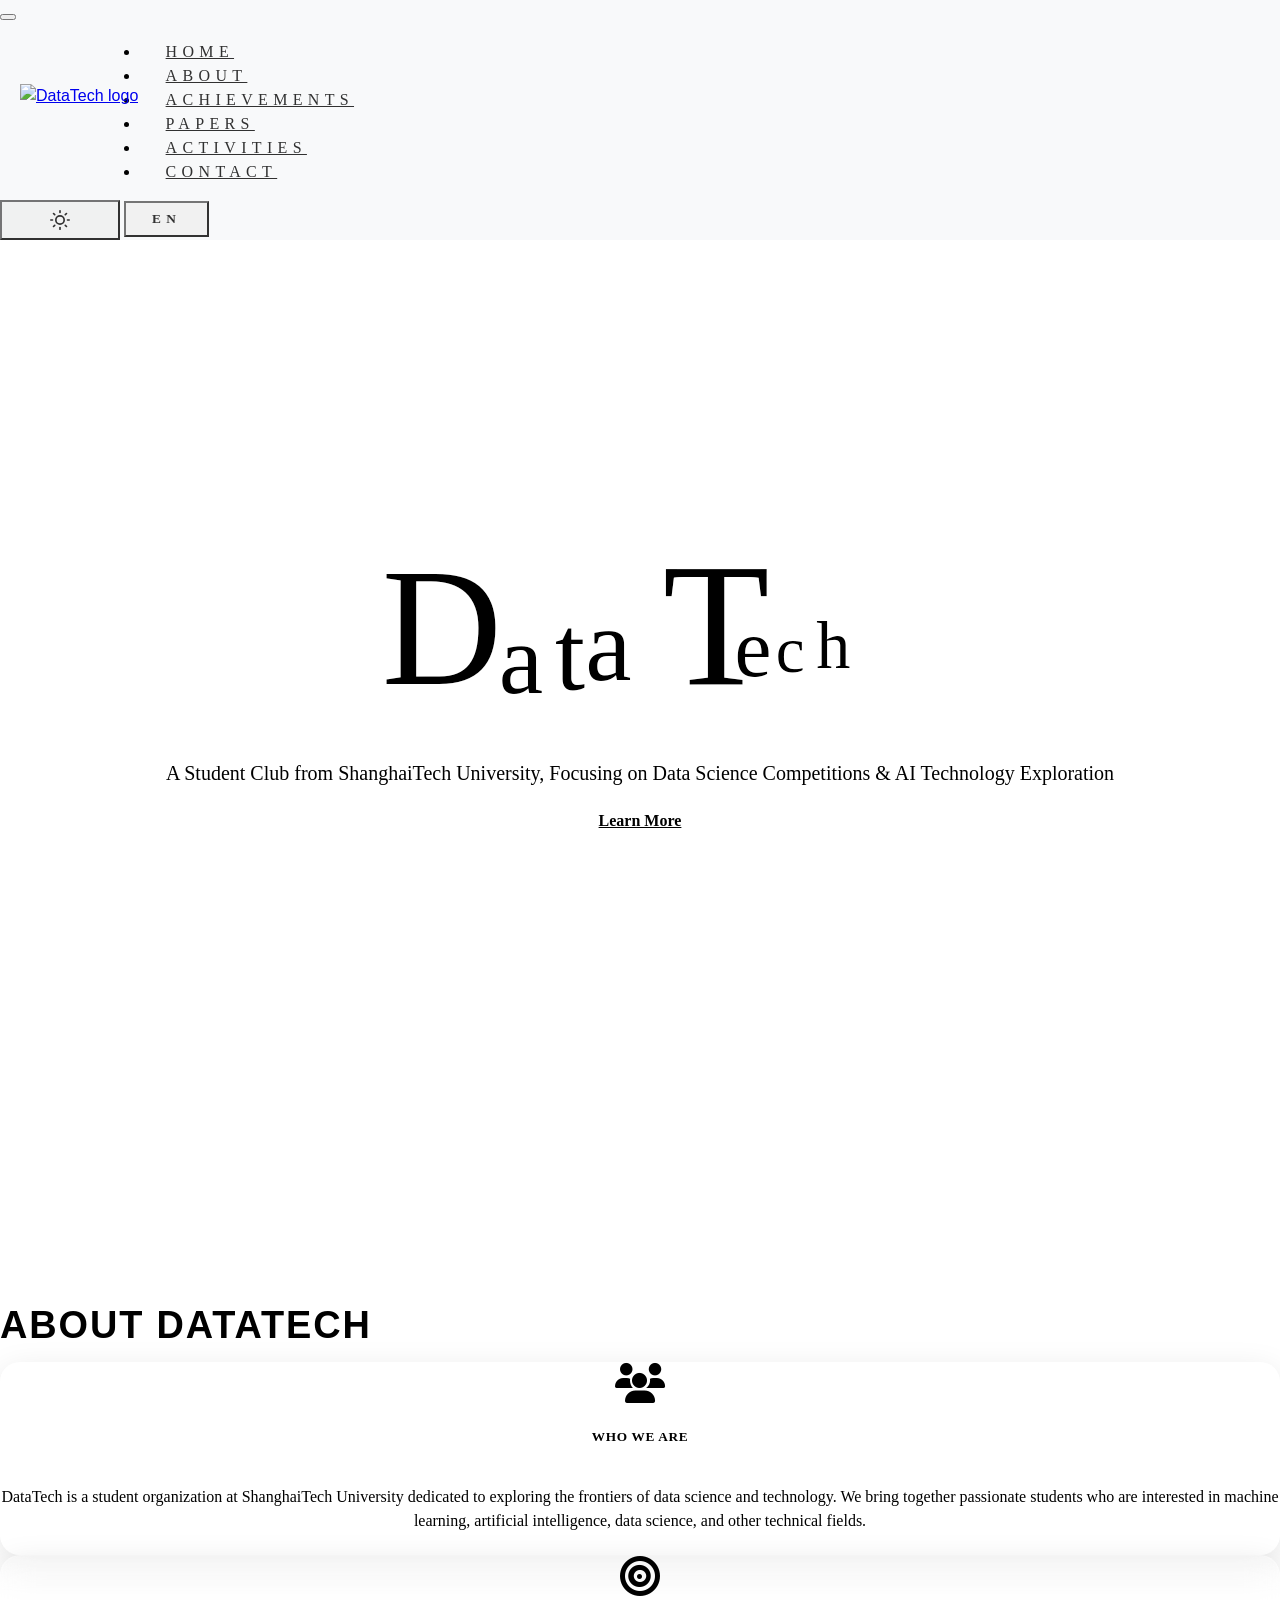
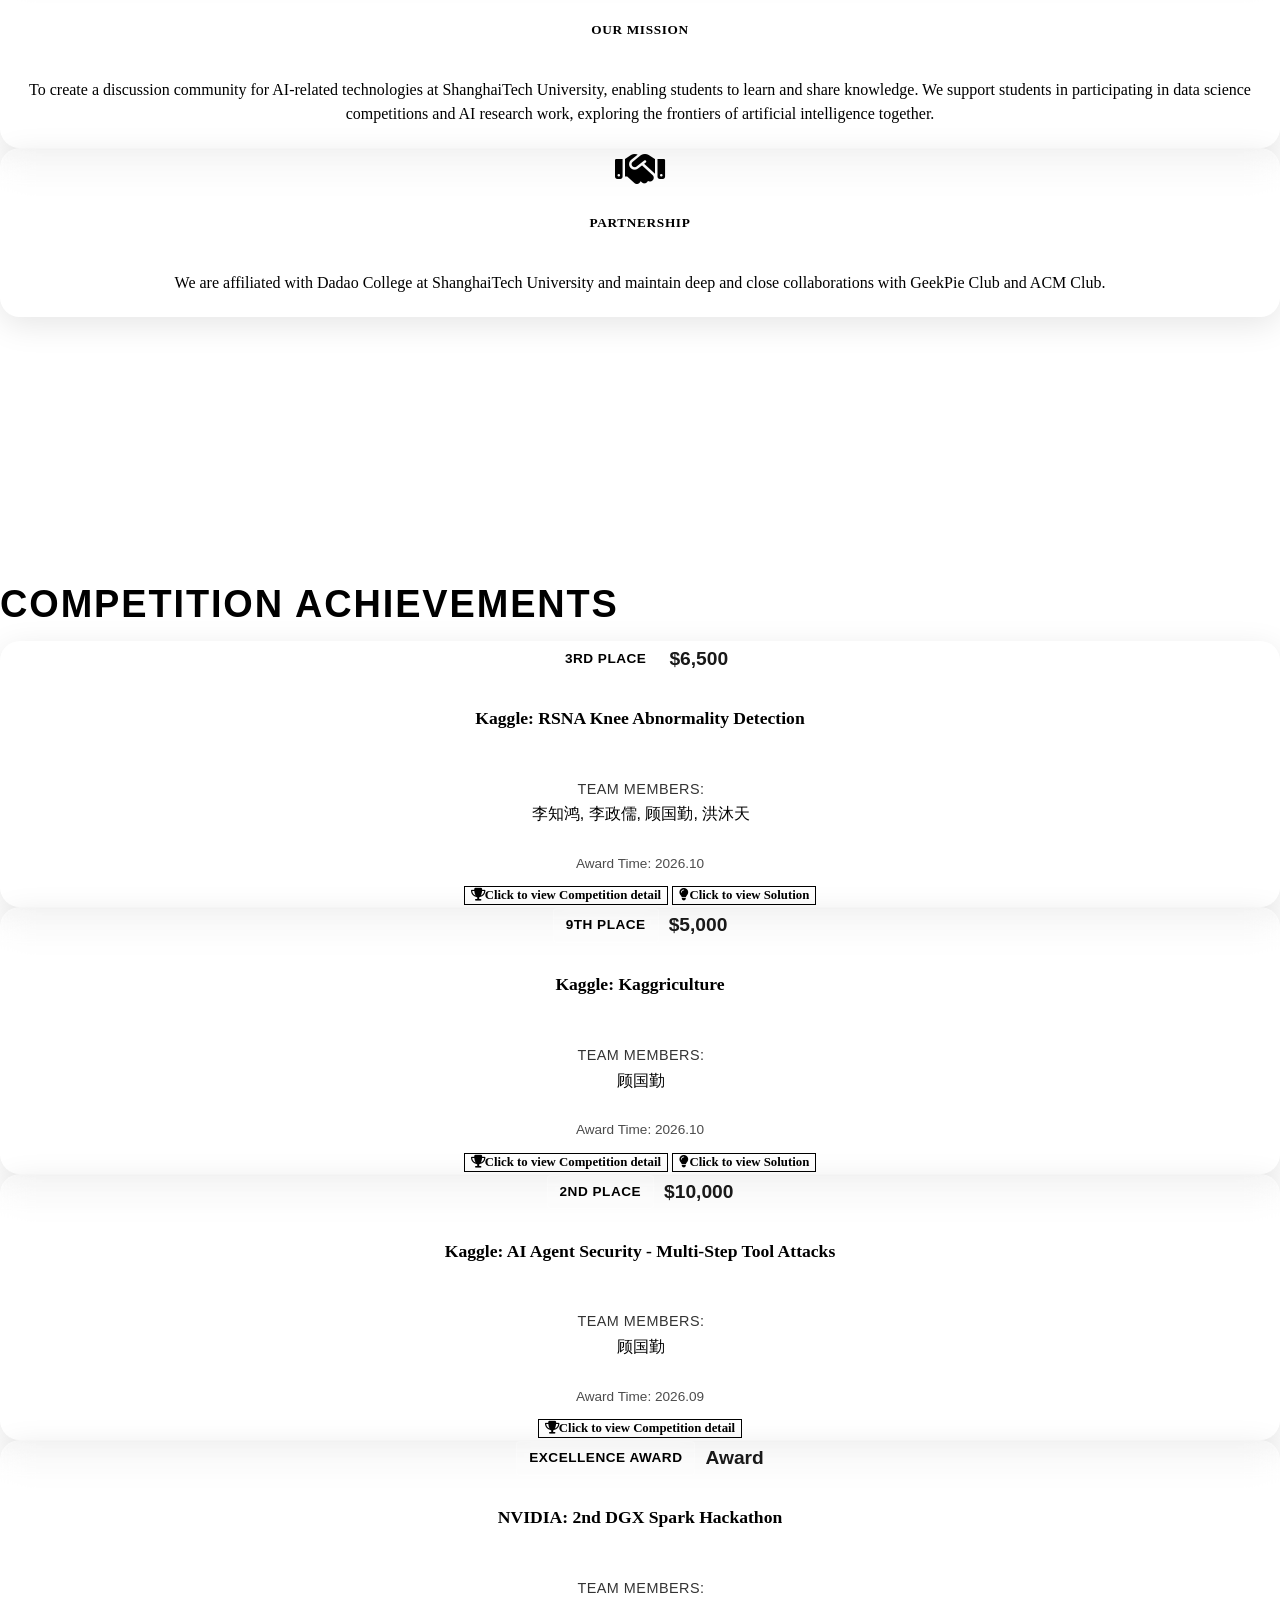
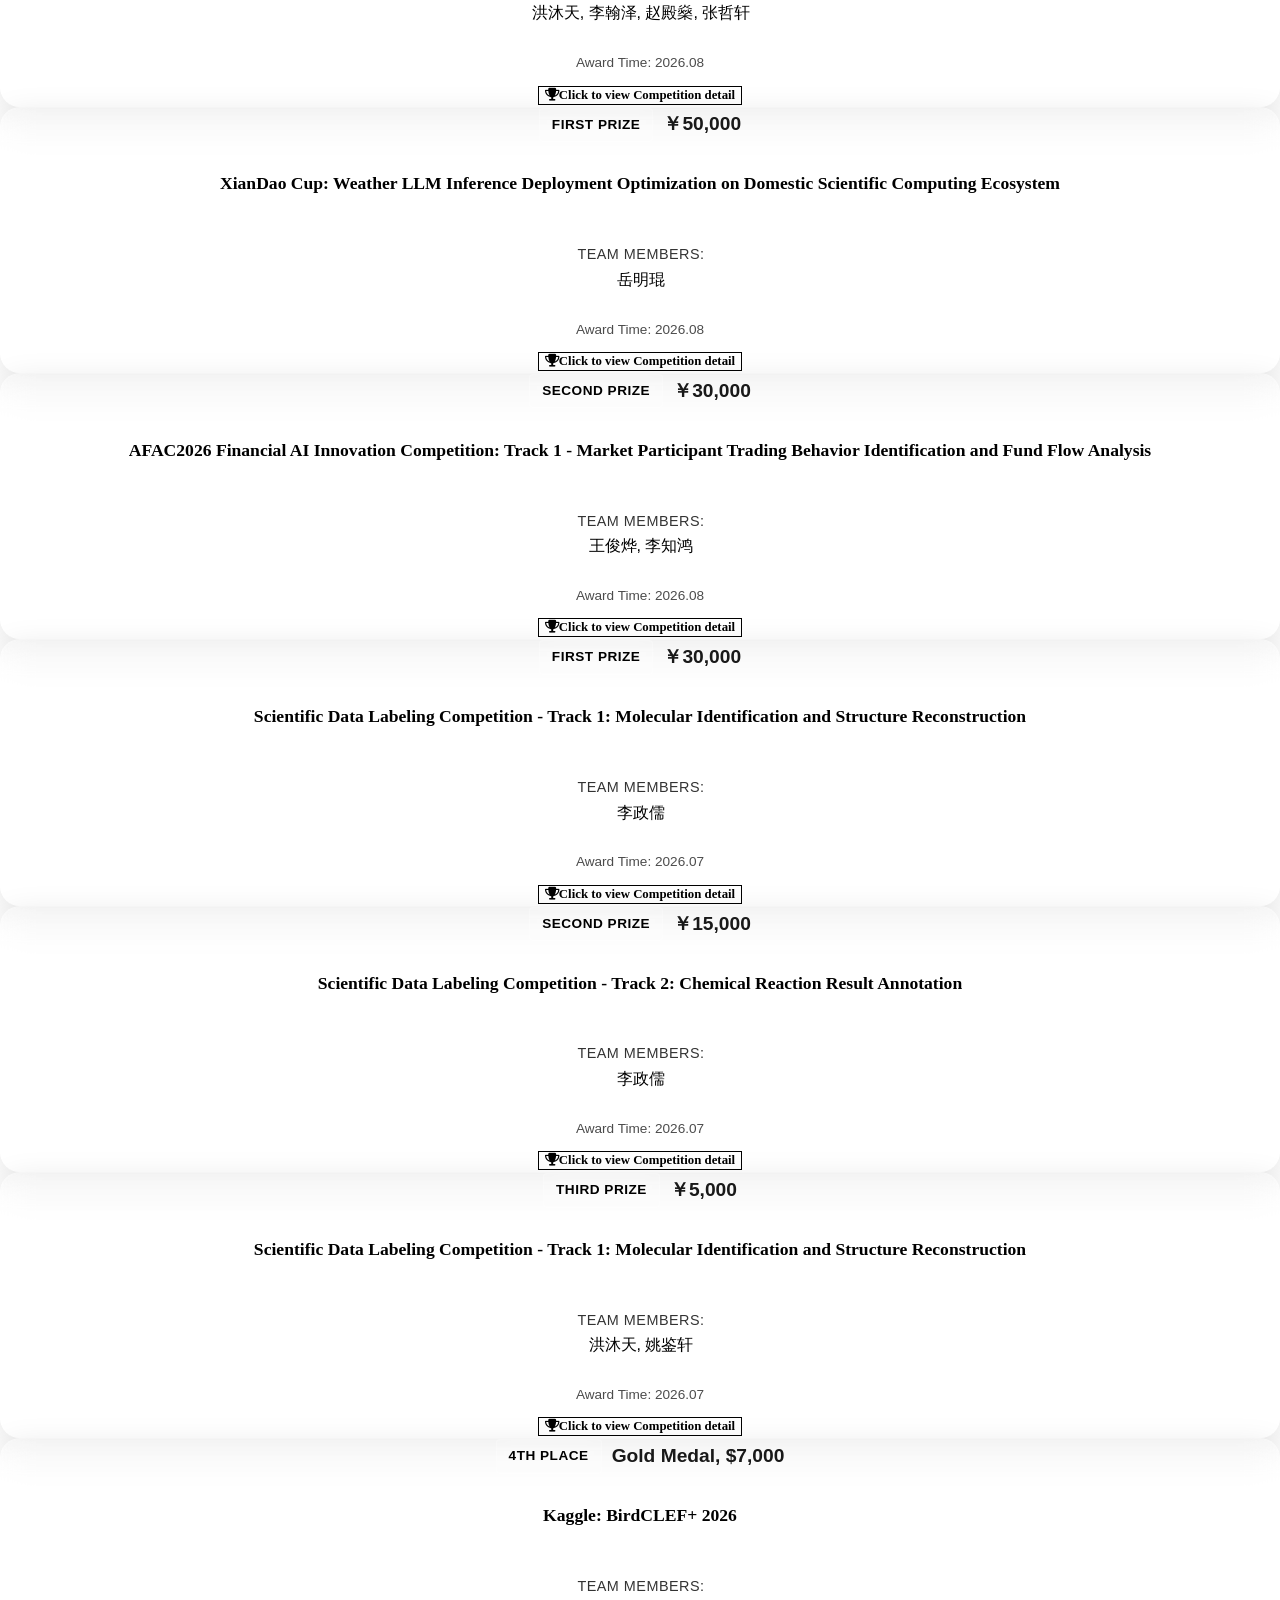
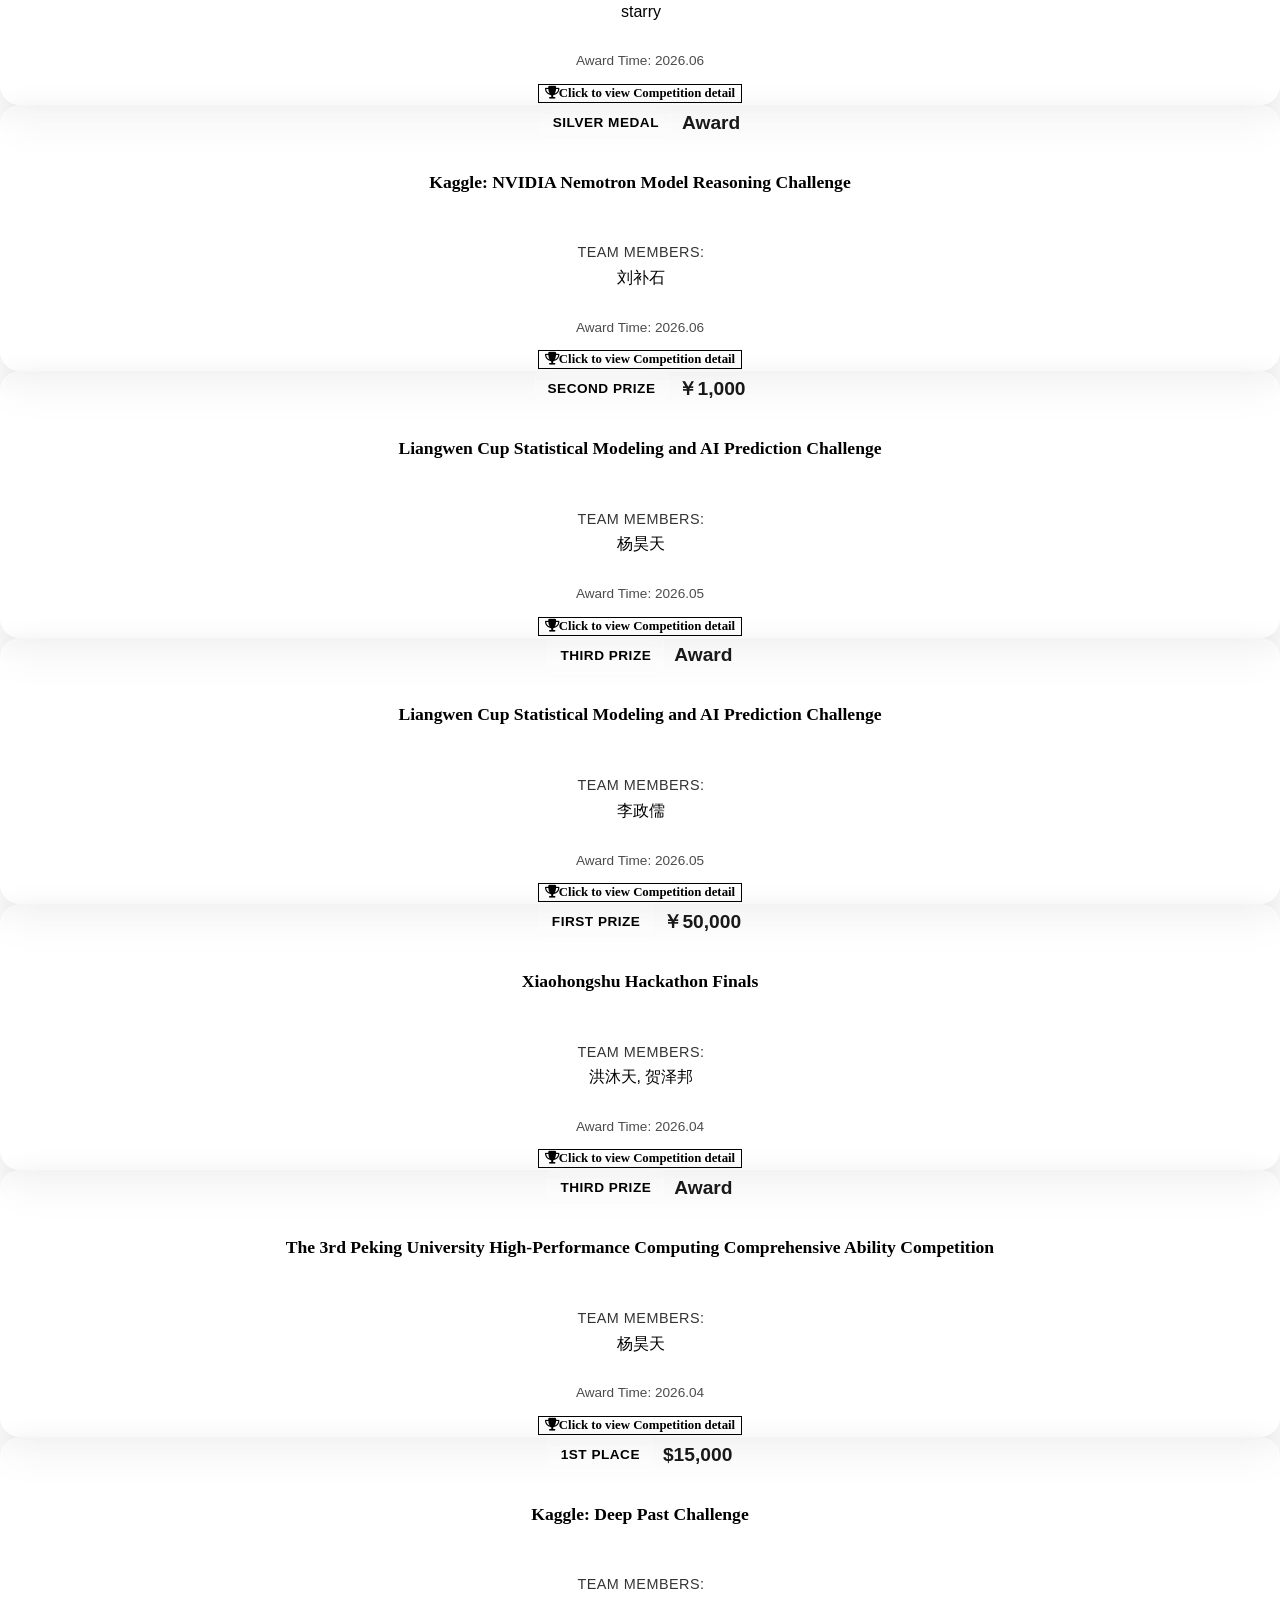
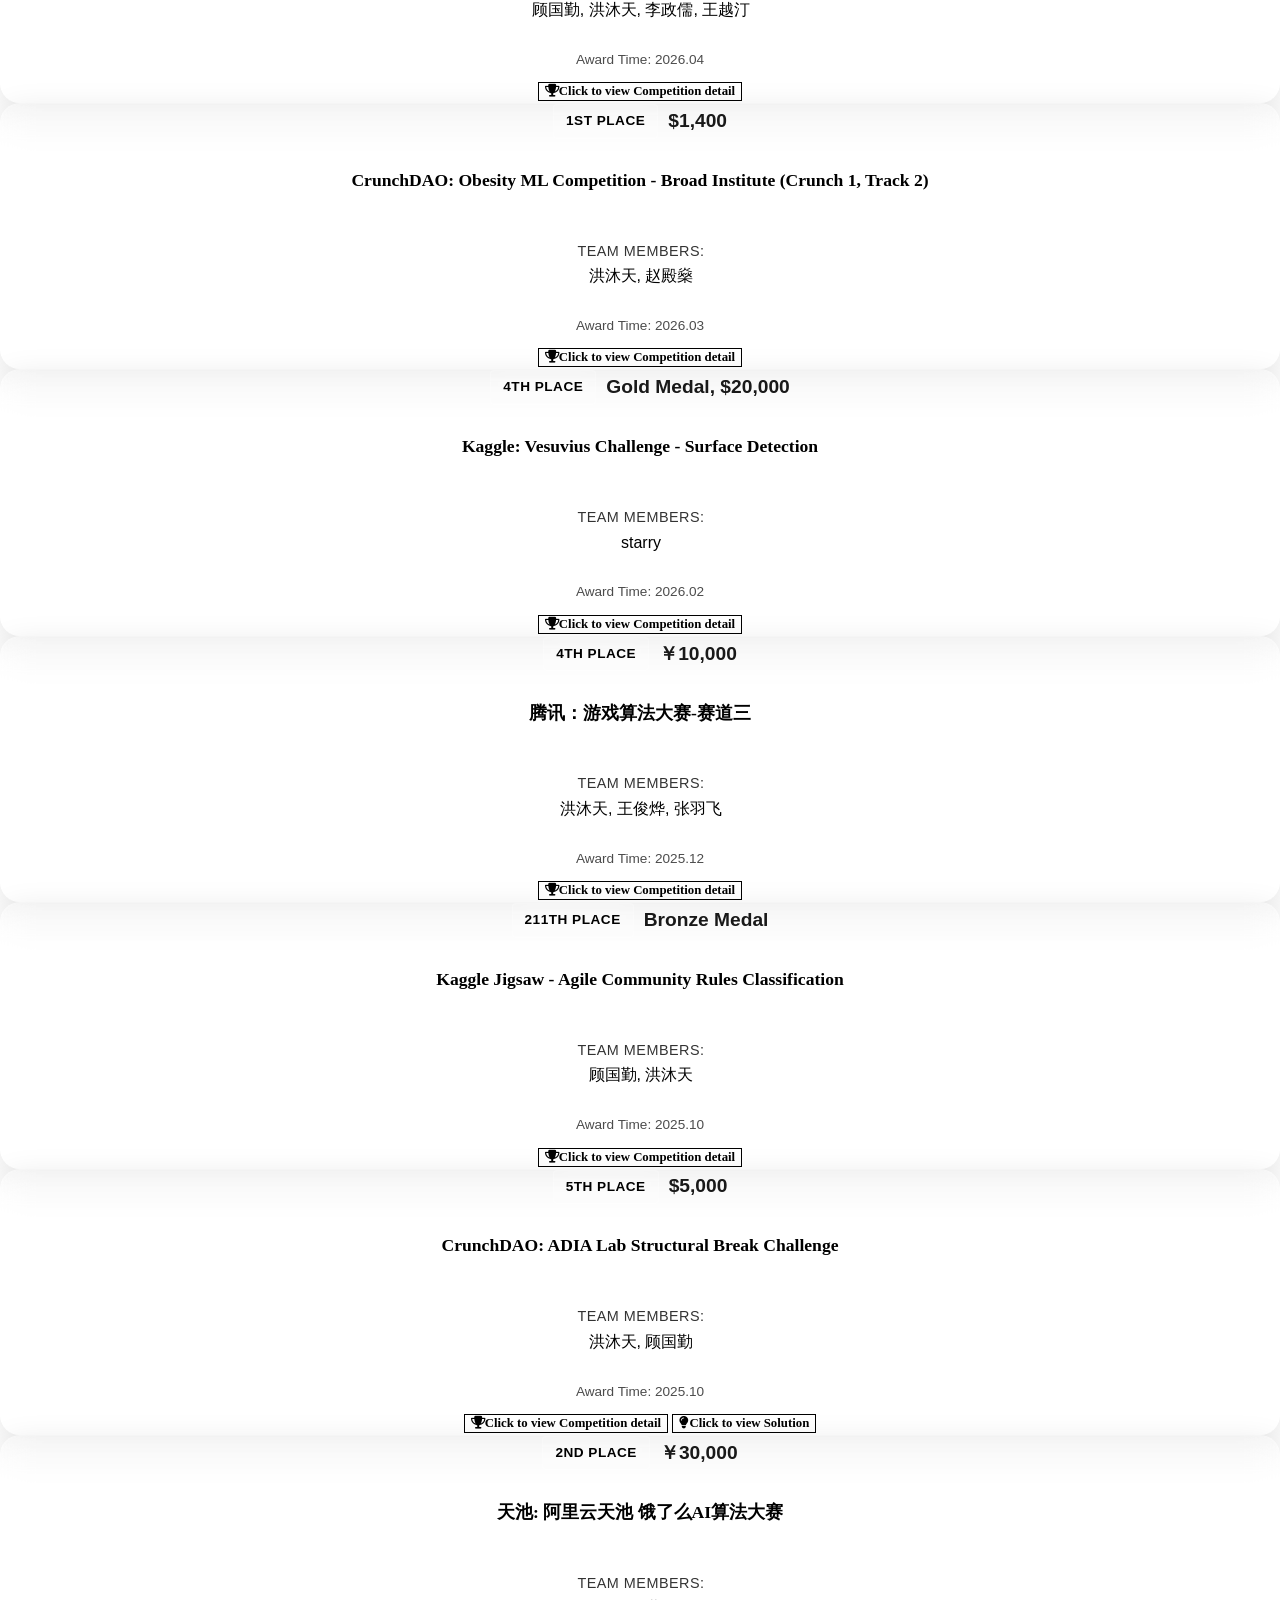
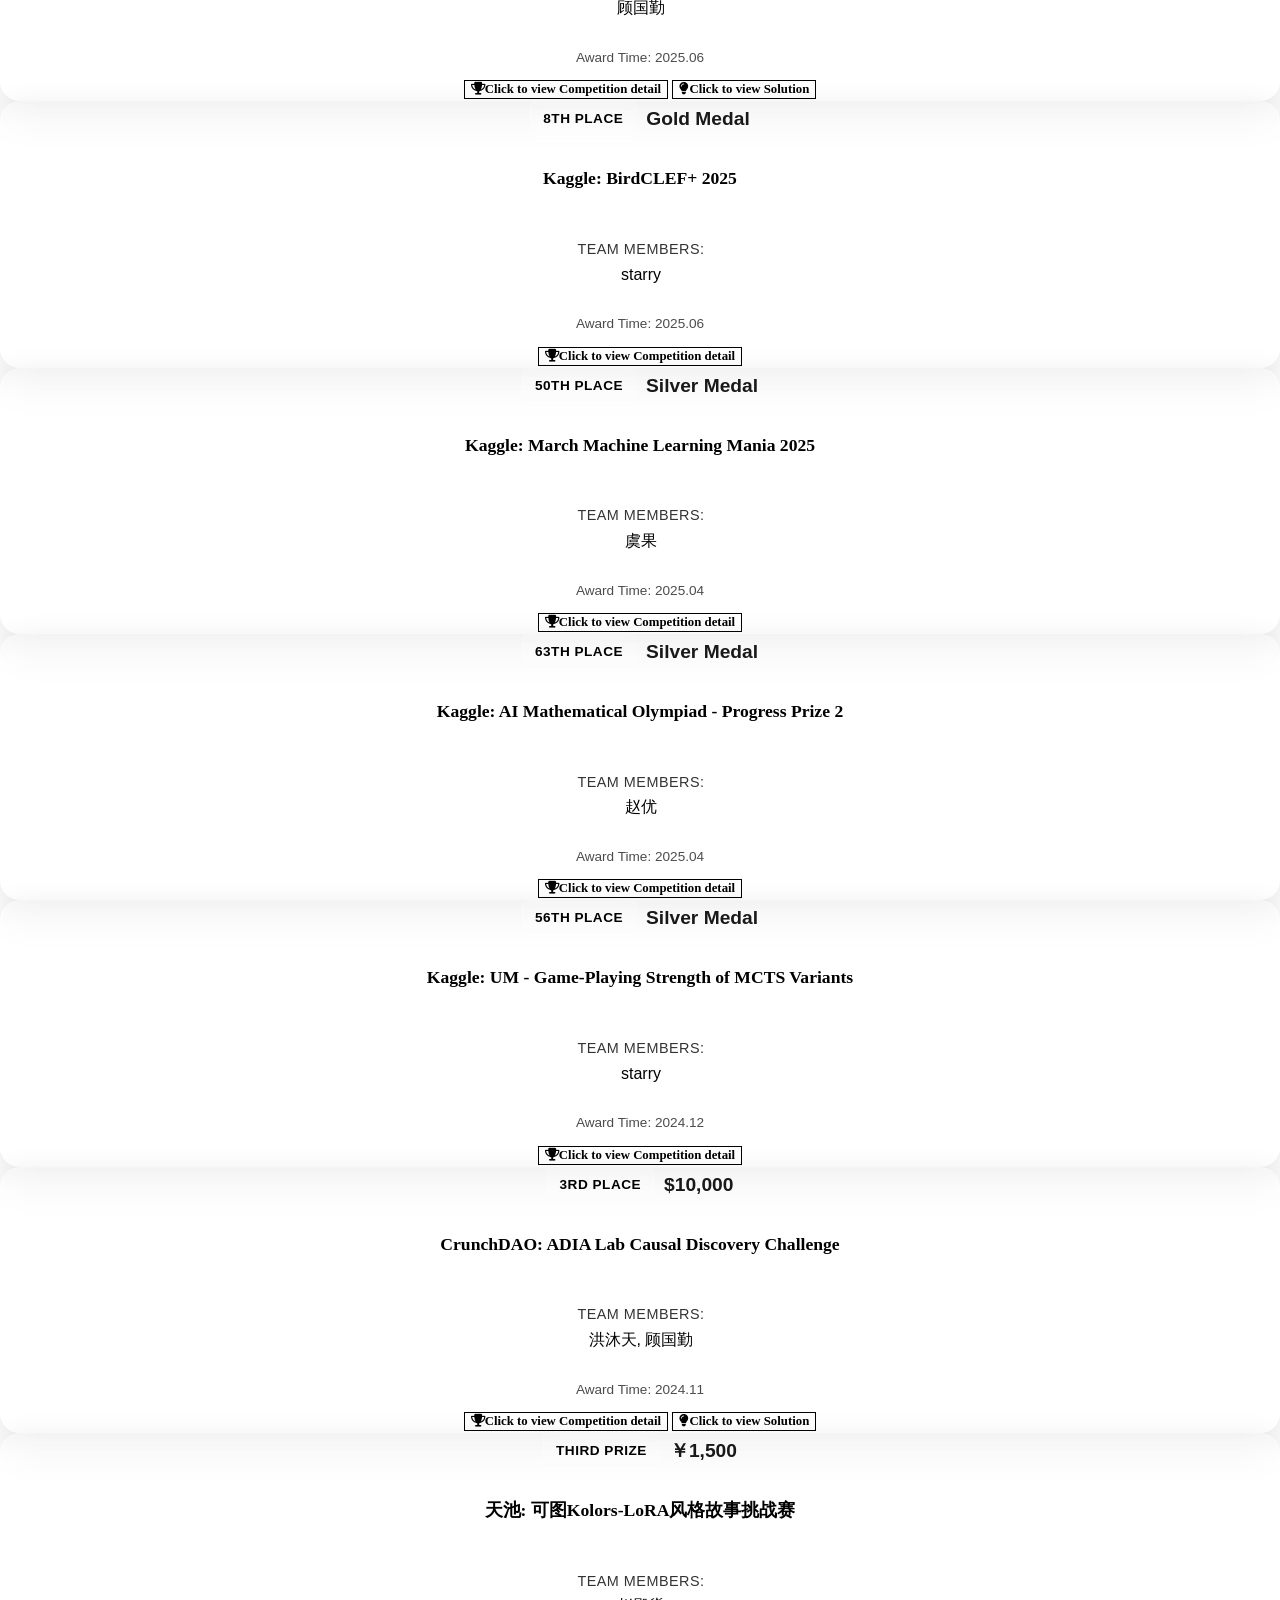
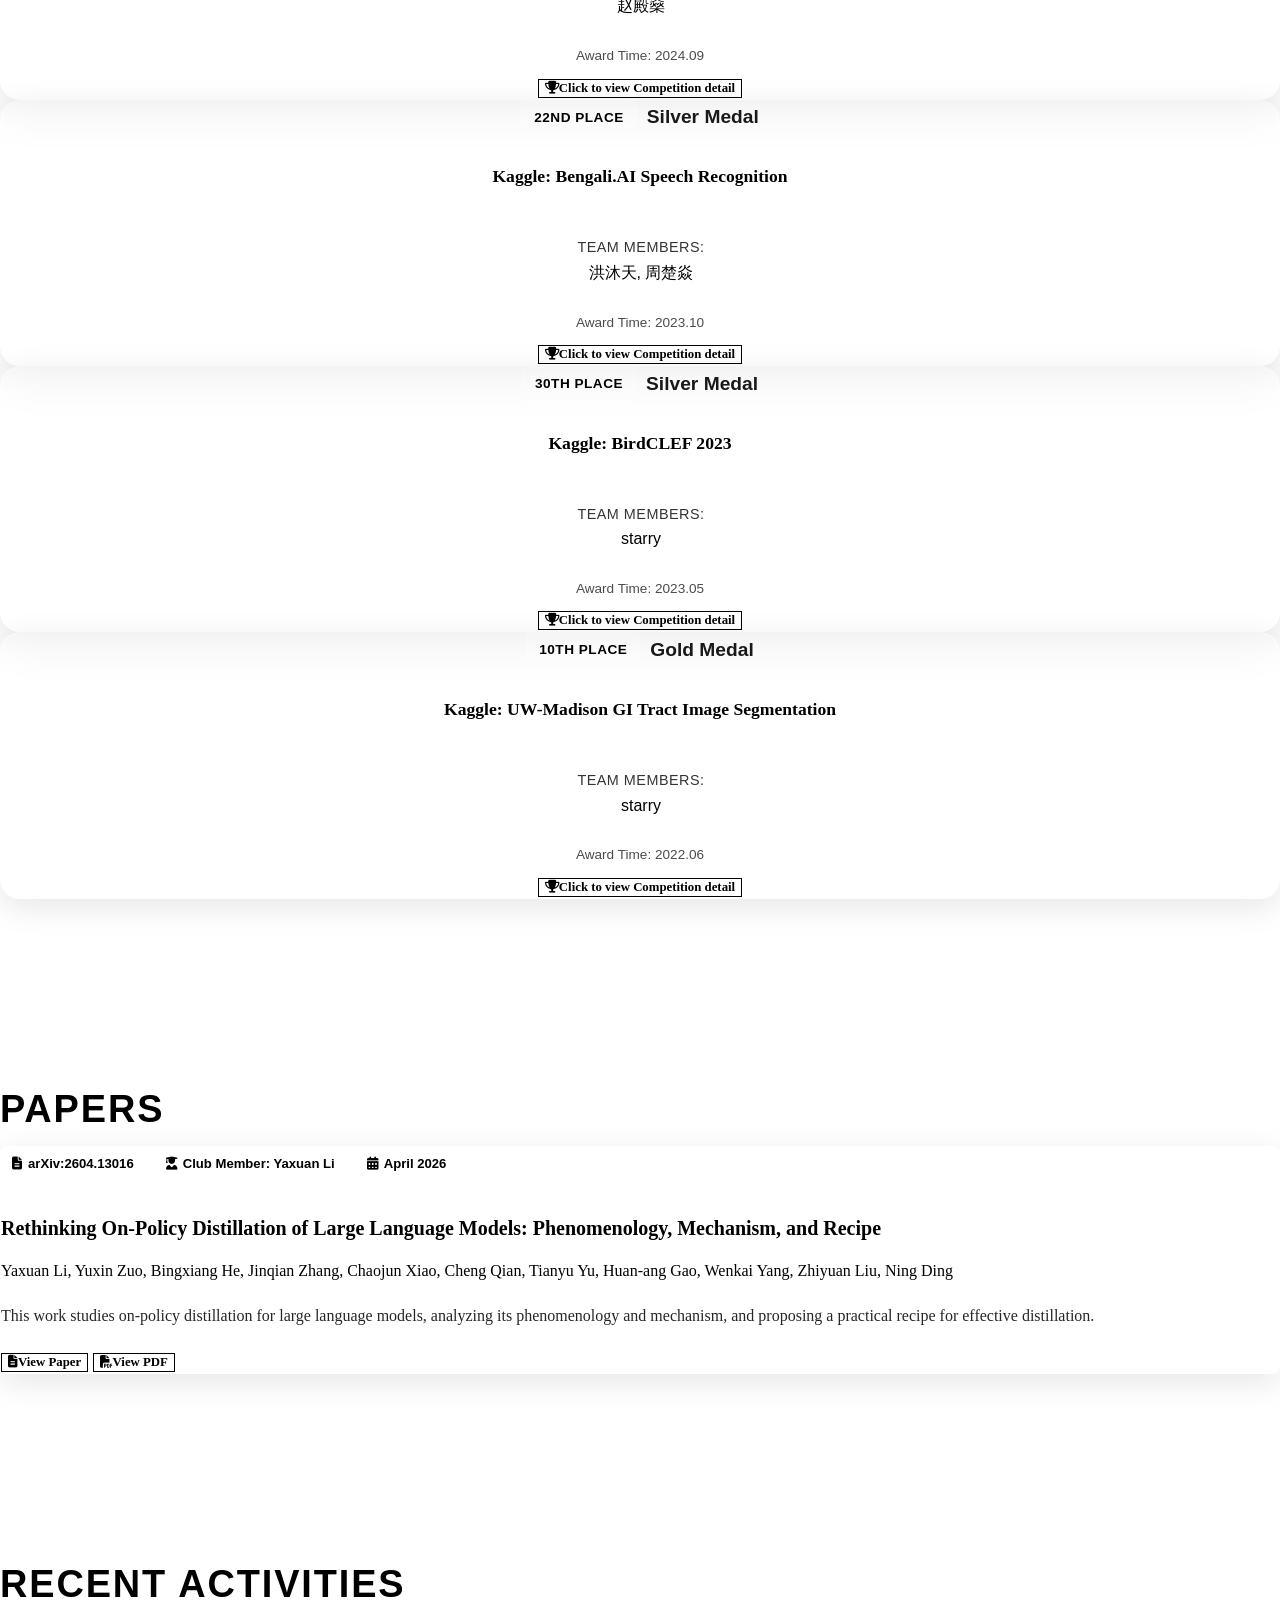
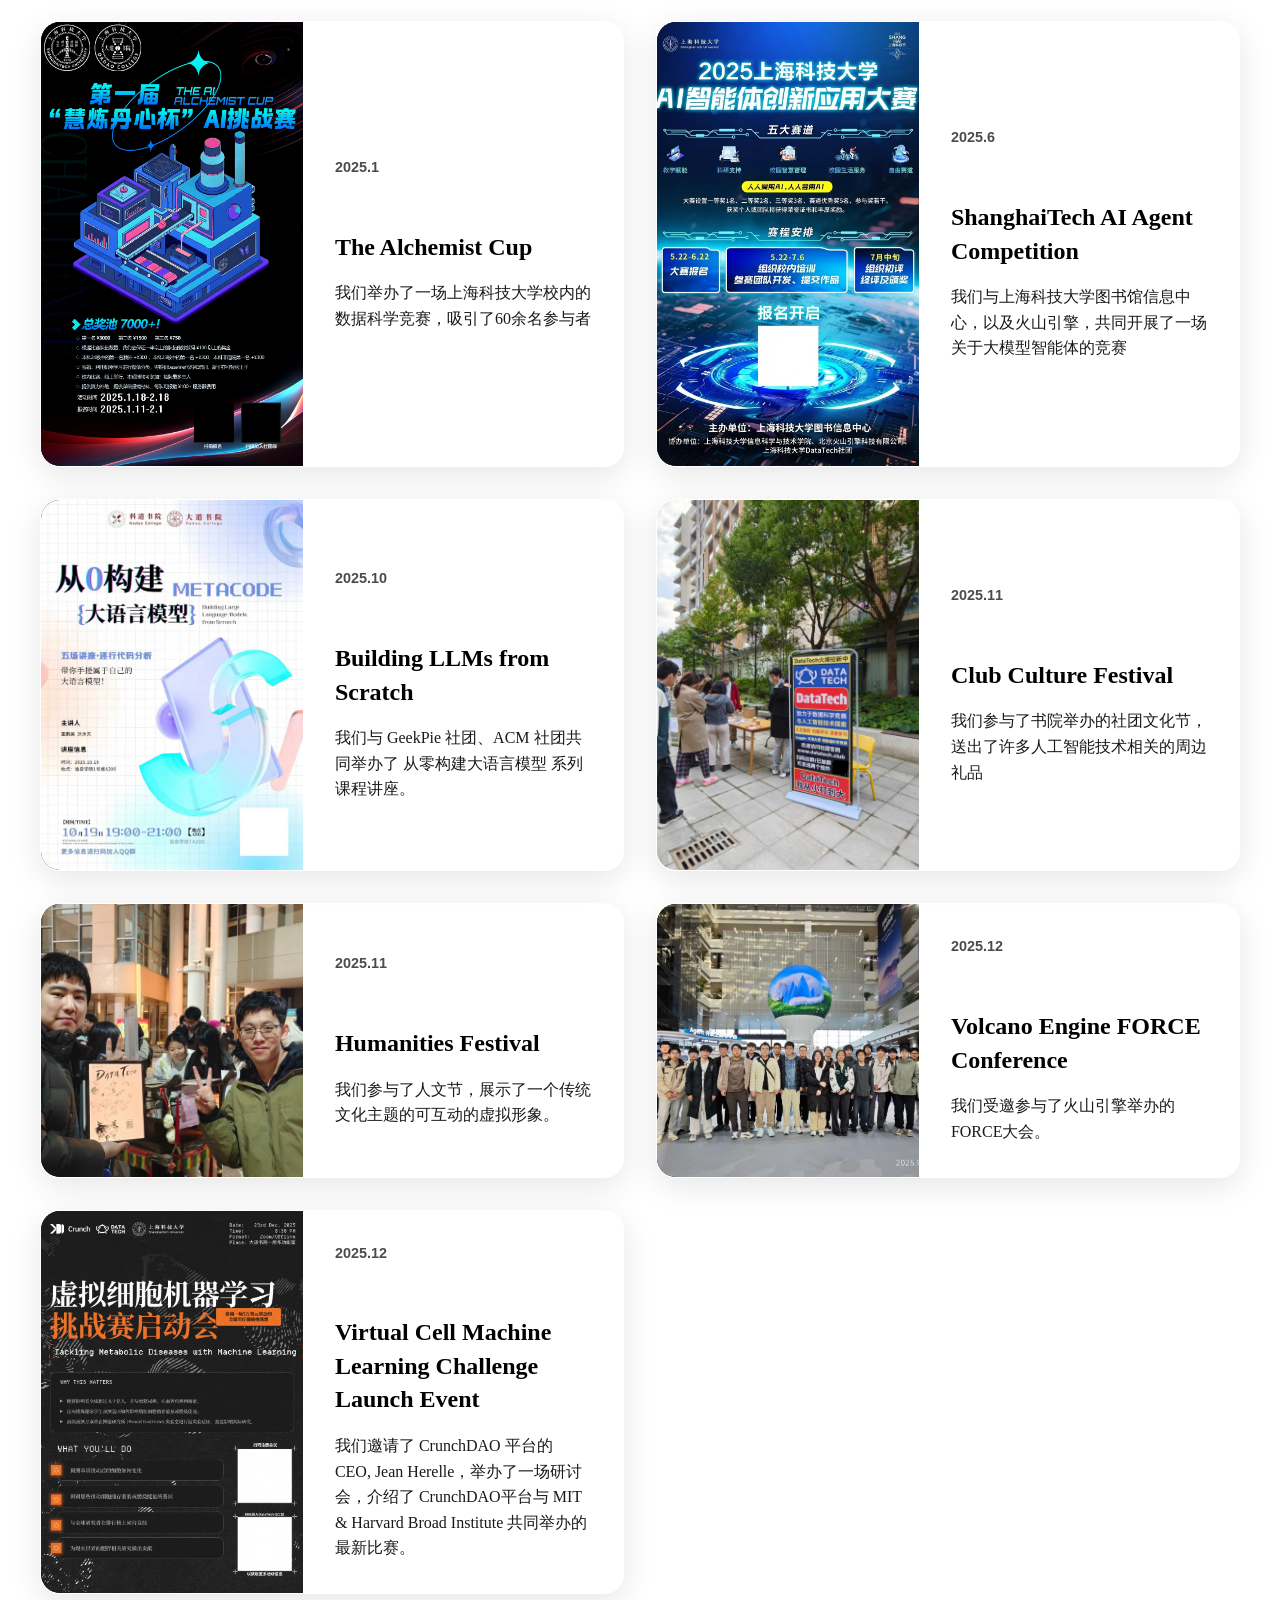
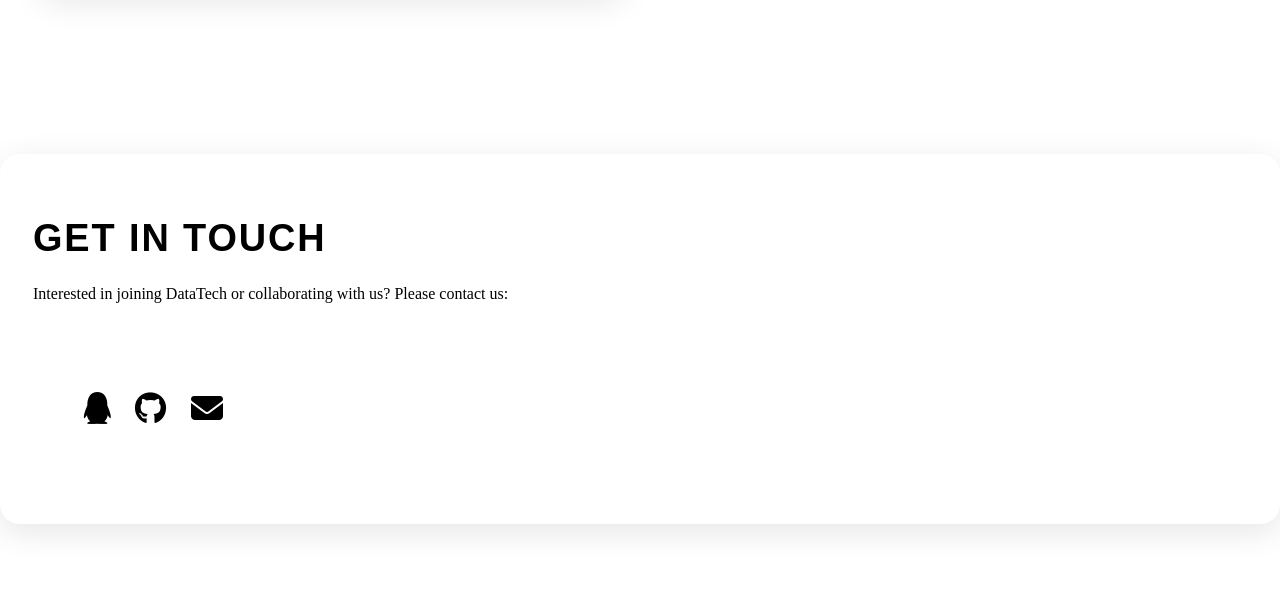
==== commit 8d60204e: "Add Kaggle RSNA Knee (3rd) and Kaggriculture (9th) achievements - RSNA Knee Abnormality Detection: 3" ====
--- a/index.html
+++ b/index.html
@@ -1134,39 +1134,6 @@
                     </div>
                 </div>
 
-                <!-- Achievement Card - ModelScope: Production AI Skills Competition (Phase 3) -->
-                <div class="col-lg-4 col-md-6">
-                    <div class="card h-100 achievement-card">
-                        <div class="card-body p-4">
-                            <div class="achievement-header mb-3">
-                                <div class="achievement-rank">
-                                    <span class="rank-badge" data-lang="achievement30_rank">Best Practice Award</span>
-                                </div>
-                                <div class="achievement-prize">
-                                    <span class="prize-amount">￥1,000</span>
-                                </div>
-                            </div>
-                            <h5 class="achievement-title mb-3" style="font-family: nexa_xboldregular; color: var(--text-color);" data-lang="achievement30_title">
-                                ModelScope: Production AI Skills Competition (Phase 3)
-                            </h5>
-                            <div class="achievement-members mb-3">
-                                <div class="members-label" style="color: var(--text-color); font-size: 0.9rem; opacity: 0.8;" data-lang="team_members">Team Members:</div>
-                                <div class="members-list" style="color: var(--text-color); font-weight: 500;" data-lang="achievement30_members">
-                                    Tianye Tan
-                                </div>
-                            </div>
-                            <div class="achievement-date mb-3">
-                                <div class="date-label" style="color: var(--text-color); font-size: 0.85rem; opacity: 0.7;" data-lang="achievement30_date">Award Time: 2026</div>
-                            </div>
-                            <div class="achievement-links d-flex flex-column gap-2">
-                                <button class="btn btn-sm btn-outline-light" onclick="window.open('https://www.modelscope.cn/events/289/%F0%9F%8F%86%E8%8E%B7%E5%A5%96%E5%85%AC%E7%A4%BA', '_blank')" style="font-size: 0.8rem;">
-                                    <i class="fas fa-trophy me-1"></i><span data-lang="view_competition">Click to view Competition detail</span>
-                                </button>
-                            </div>
-                        </div>
-                    </div>
-                </div>
-
                 <!-- Achievement Card - Kaggle: AI Agent Security - Multi-Step Tool Attacks -->
                 <div class="col-lg-4 col-md-6">
                     <div class="card h-100 achievement-card">
@@ -2333,8 +2300,10 @@
                         <div class="footer">
                             <div class="social">
                                 <ul class="list-unstyled d-flex justify-content-center">
+                                    <li class="qq"><a href="https://qun.qq.com/universal-share/share?ac=1&authKey=Vb3MZXRzUtkakQmRdBZ69l1nupk51uIPhCjg0ZN3rAF9%2BoJt4WfEmon%2FNsUnuu%2Fv&busi_data=eyJncm91cENvZGUiOiIxNjE5ODE0NjciLCJ0b2tlbiI6Ik8zOGhvME5sZGRoREpaNzBIRUJYUGJDeHYvYmMwWGxHM0tyRUcyZEwrUmVSdVJTZUxqSDg4bFhqLzZDWmNrNmIiLCJ1aW4iOiIxNzQ3NjM4OTMyIn0%3D&data=WBd3v0ZtsLOWgdsMvN1X9KF_ybRVaom2vj_50Om_Cii4NM-8_-F3CRJf0BDSJD1MvVzBpoX_8gNSIl-M551zgg&svctype=4&tempid=h5_group_info"
+                                            target="_blank"><i class="fab fa-qq"></i></a></li>
                                     <li class="github"><a href="https://github.com/Shanghaitech-DataTech" target="_blank"><i class="fab fa-github"></i></a></li>
-                                    <li class="email"><a href="mailto:lizhr2025@shanghaitech.edu.cn"><i class="fas fa-envelope"></i></a></li>
+                                    <li class="email"><a href="mailto:hongmt2022@shanghaitech.edu.cn"><i class="fas fa-envelope"></i></a></li>
                                 </ul>
                             </div>
                         </div>
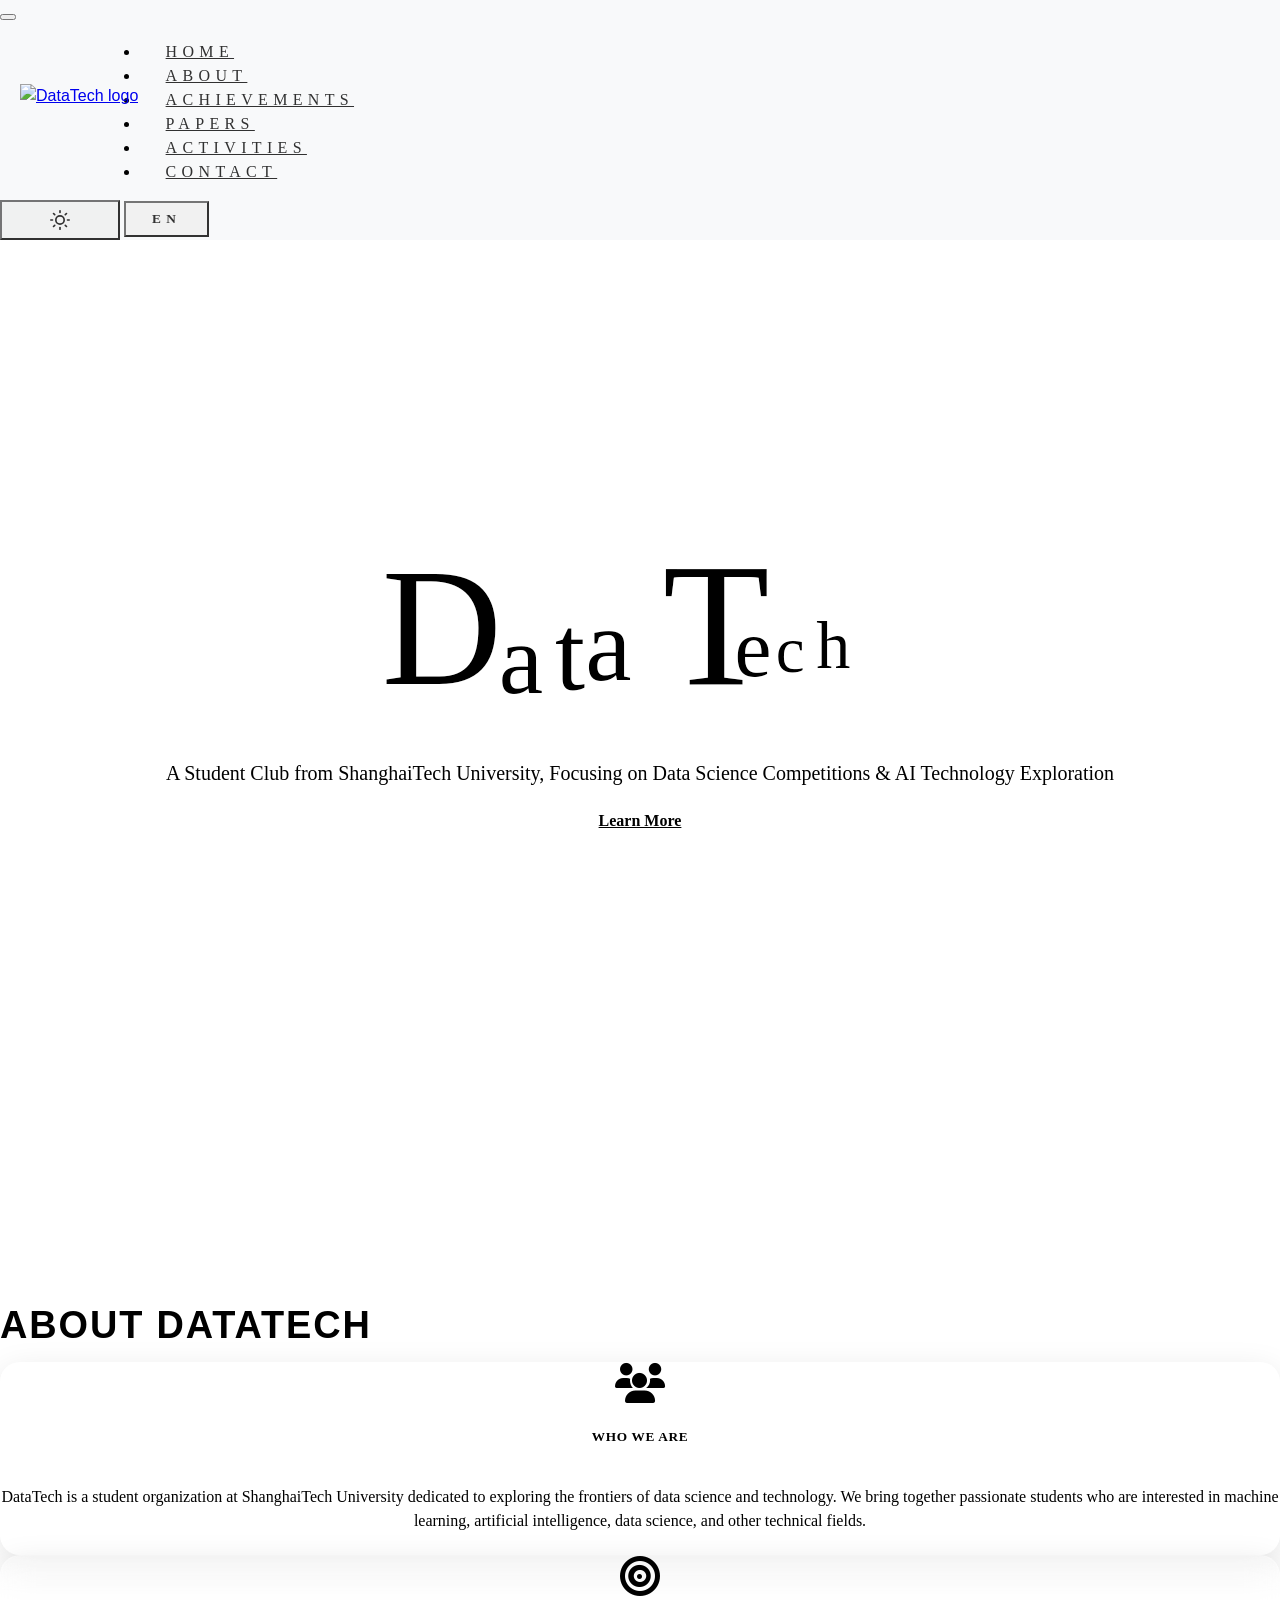
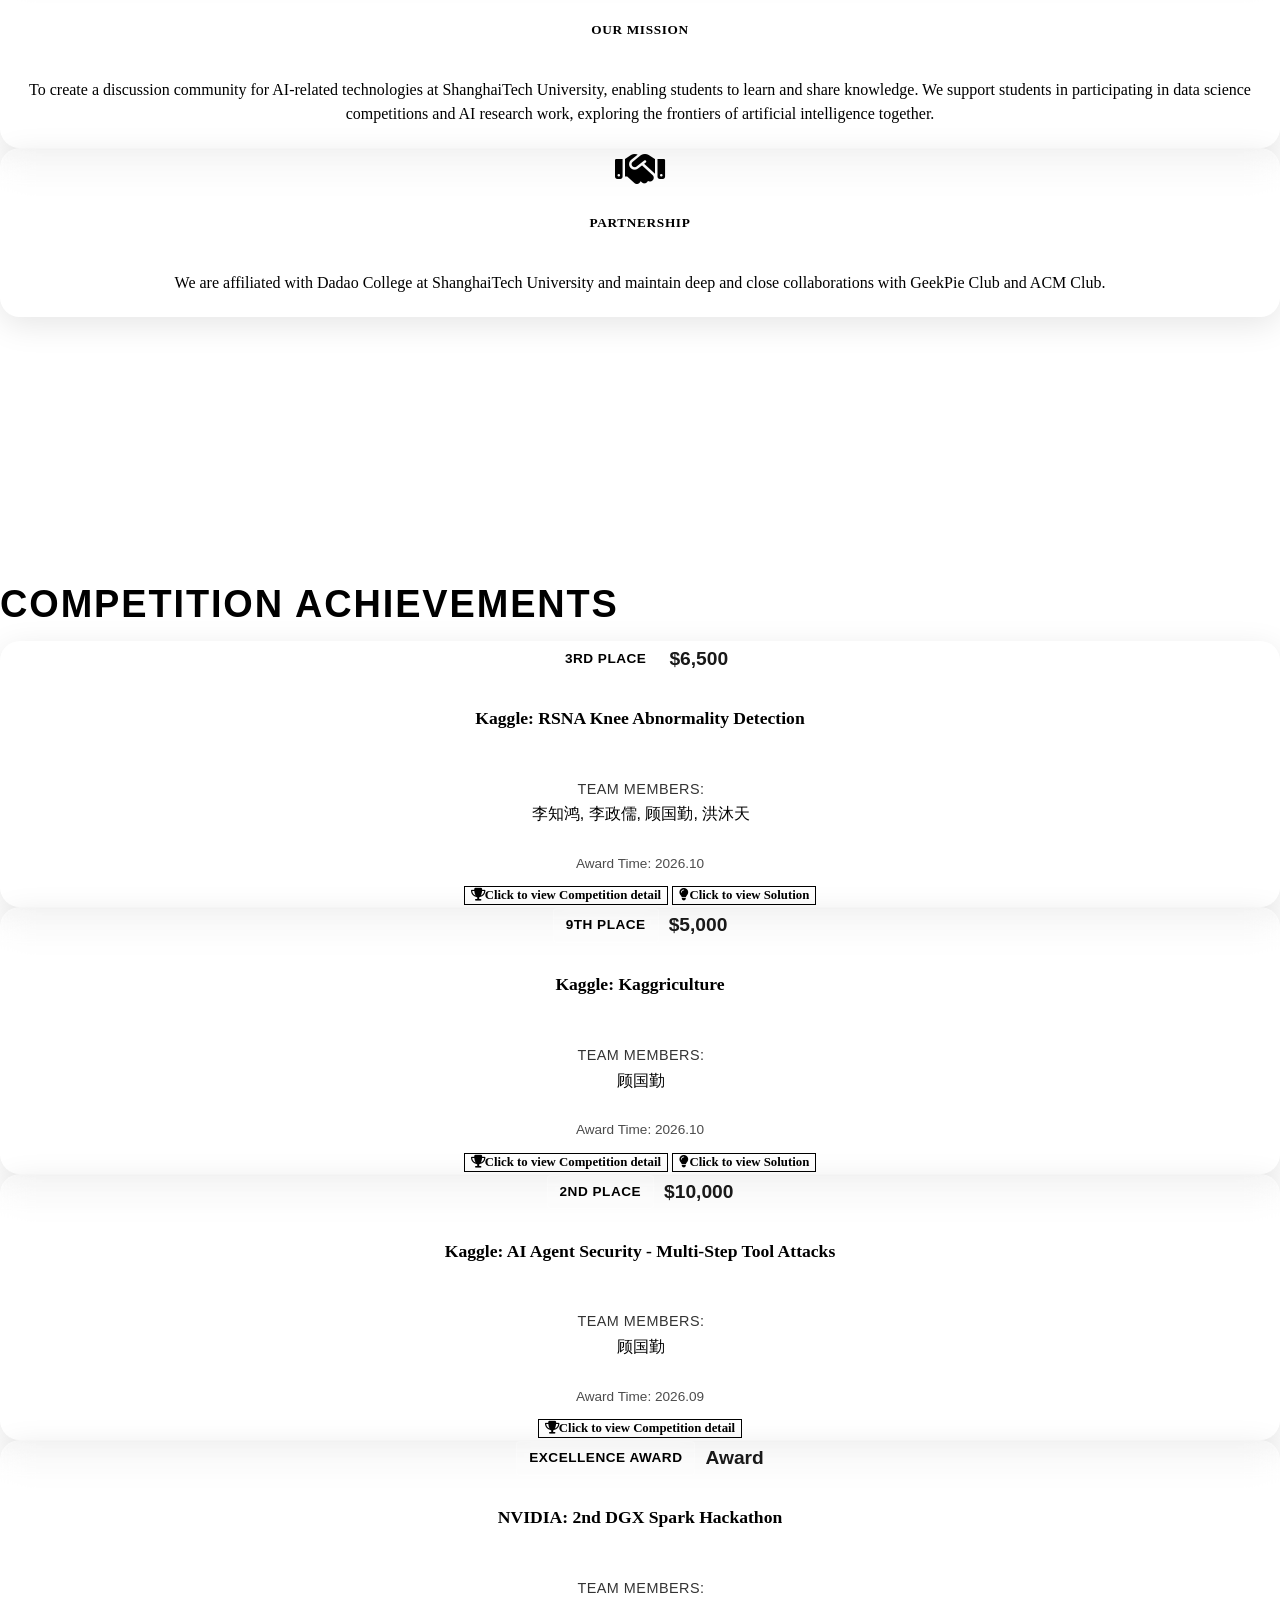
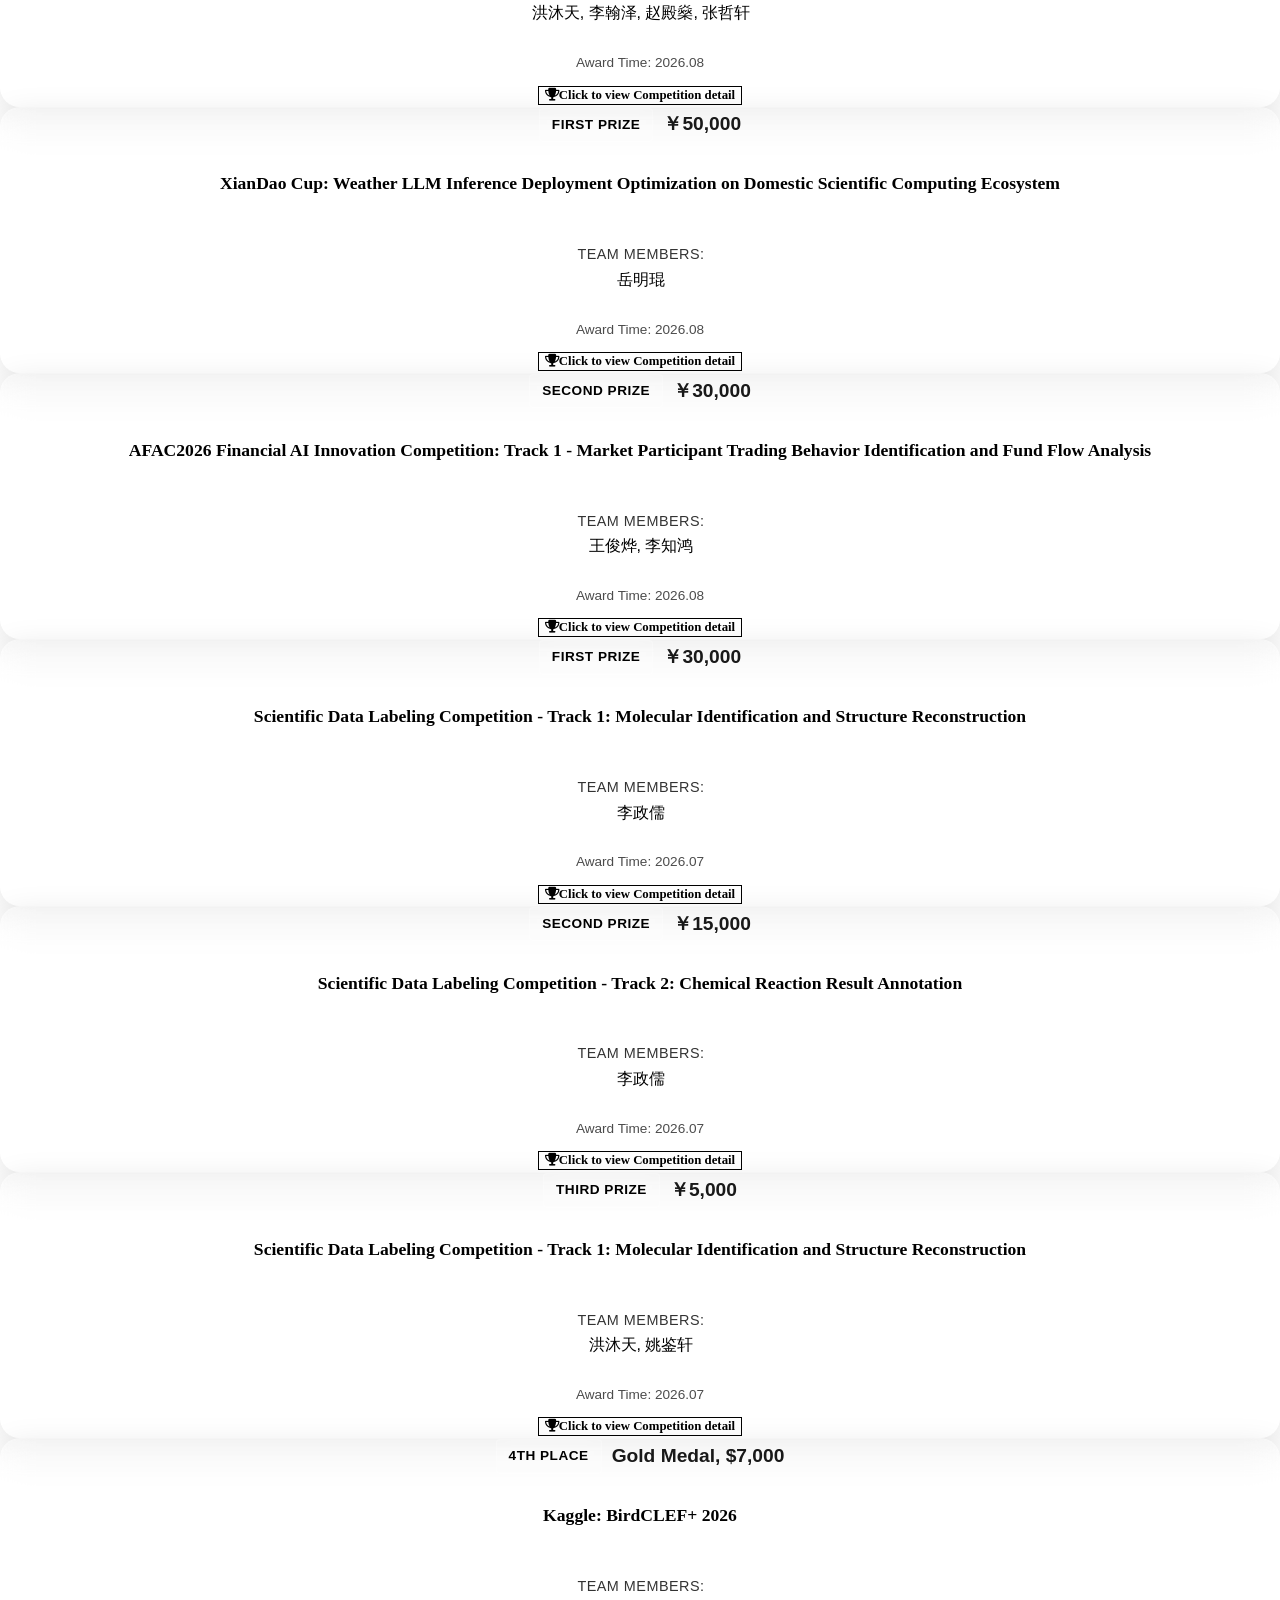
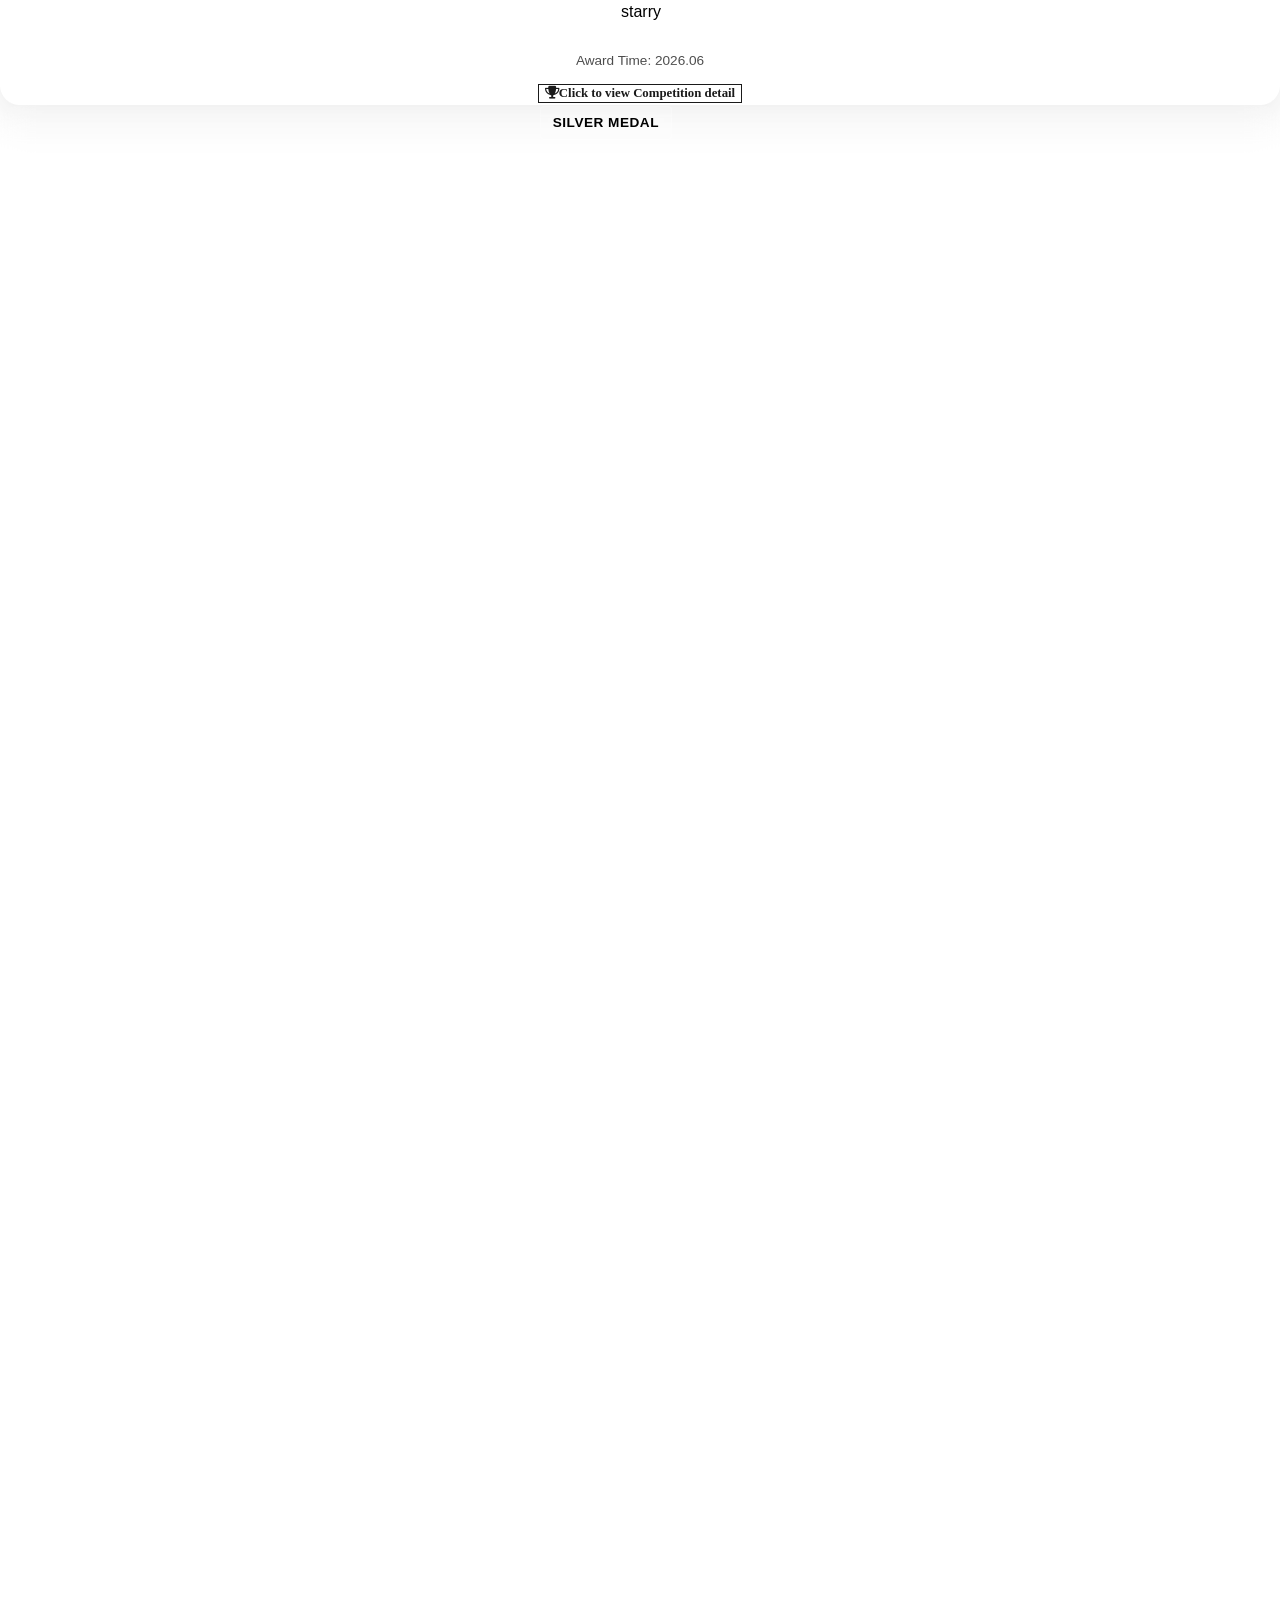
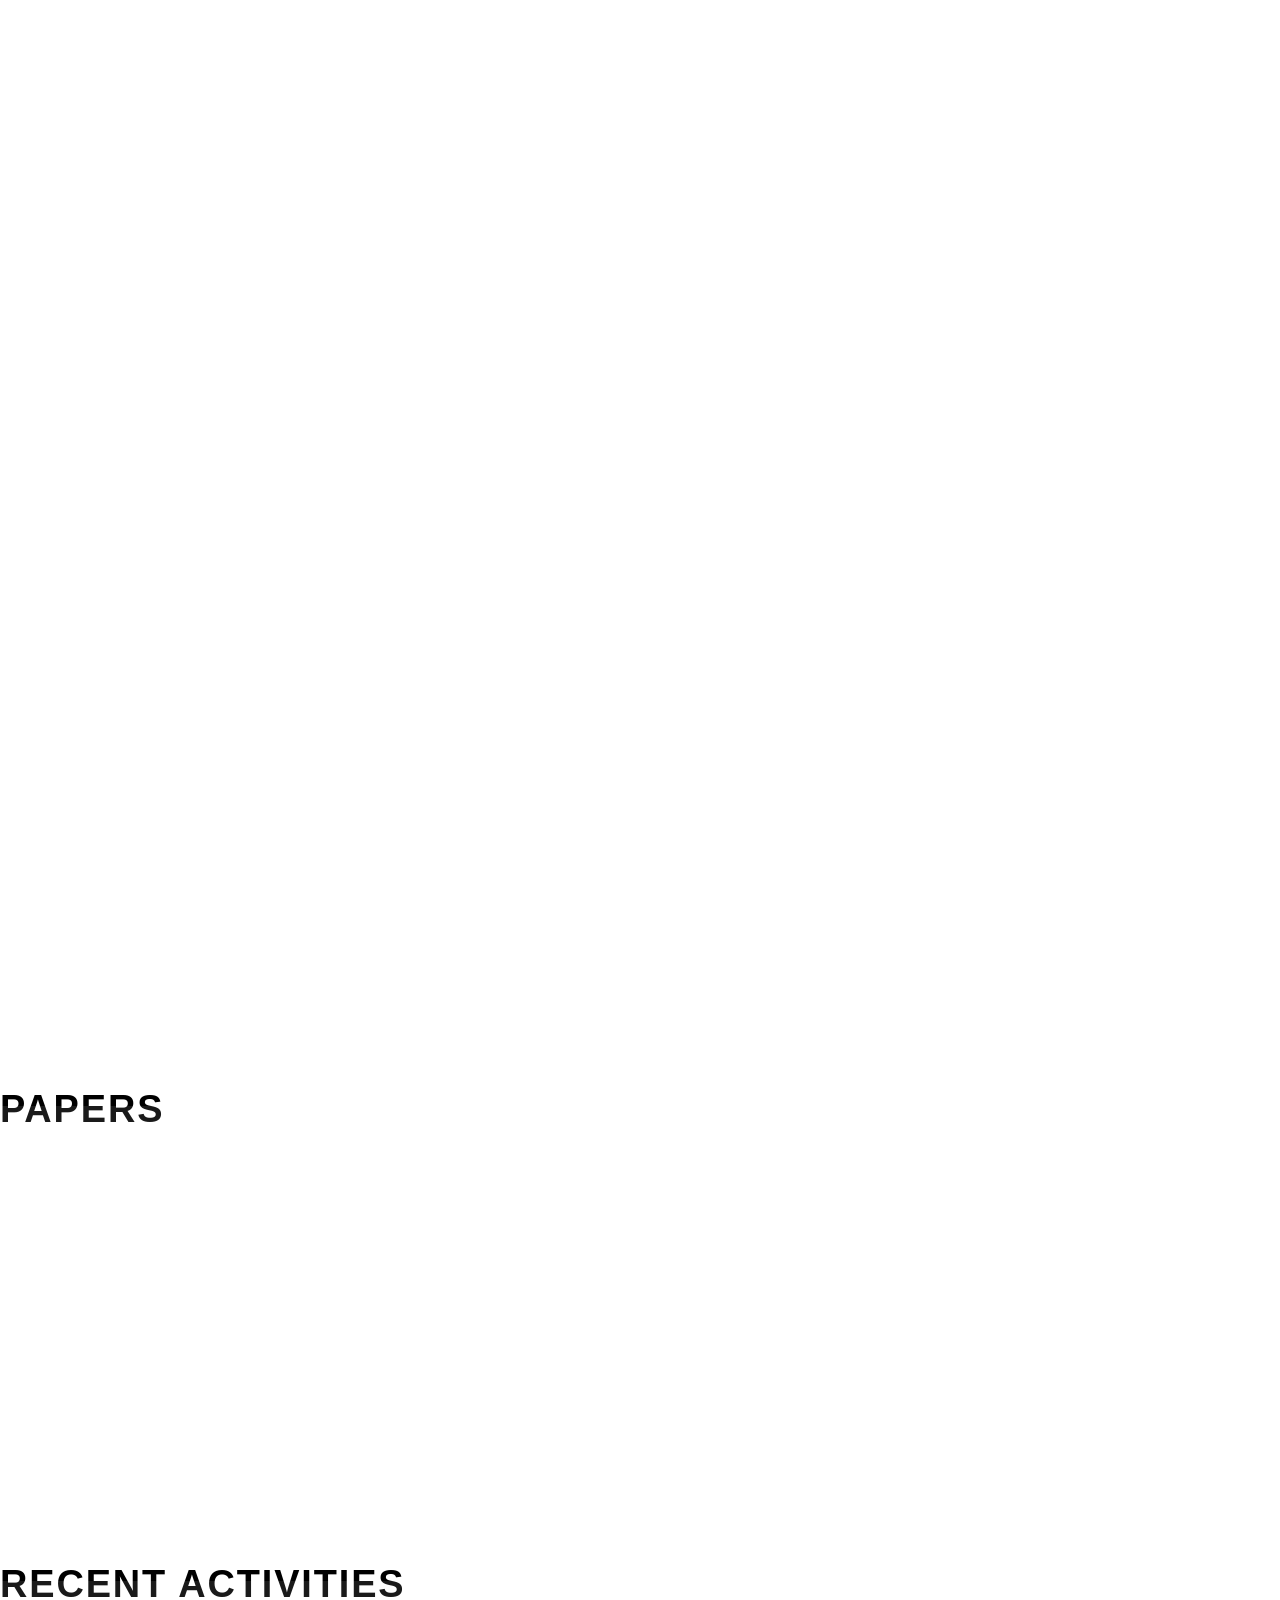
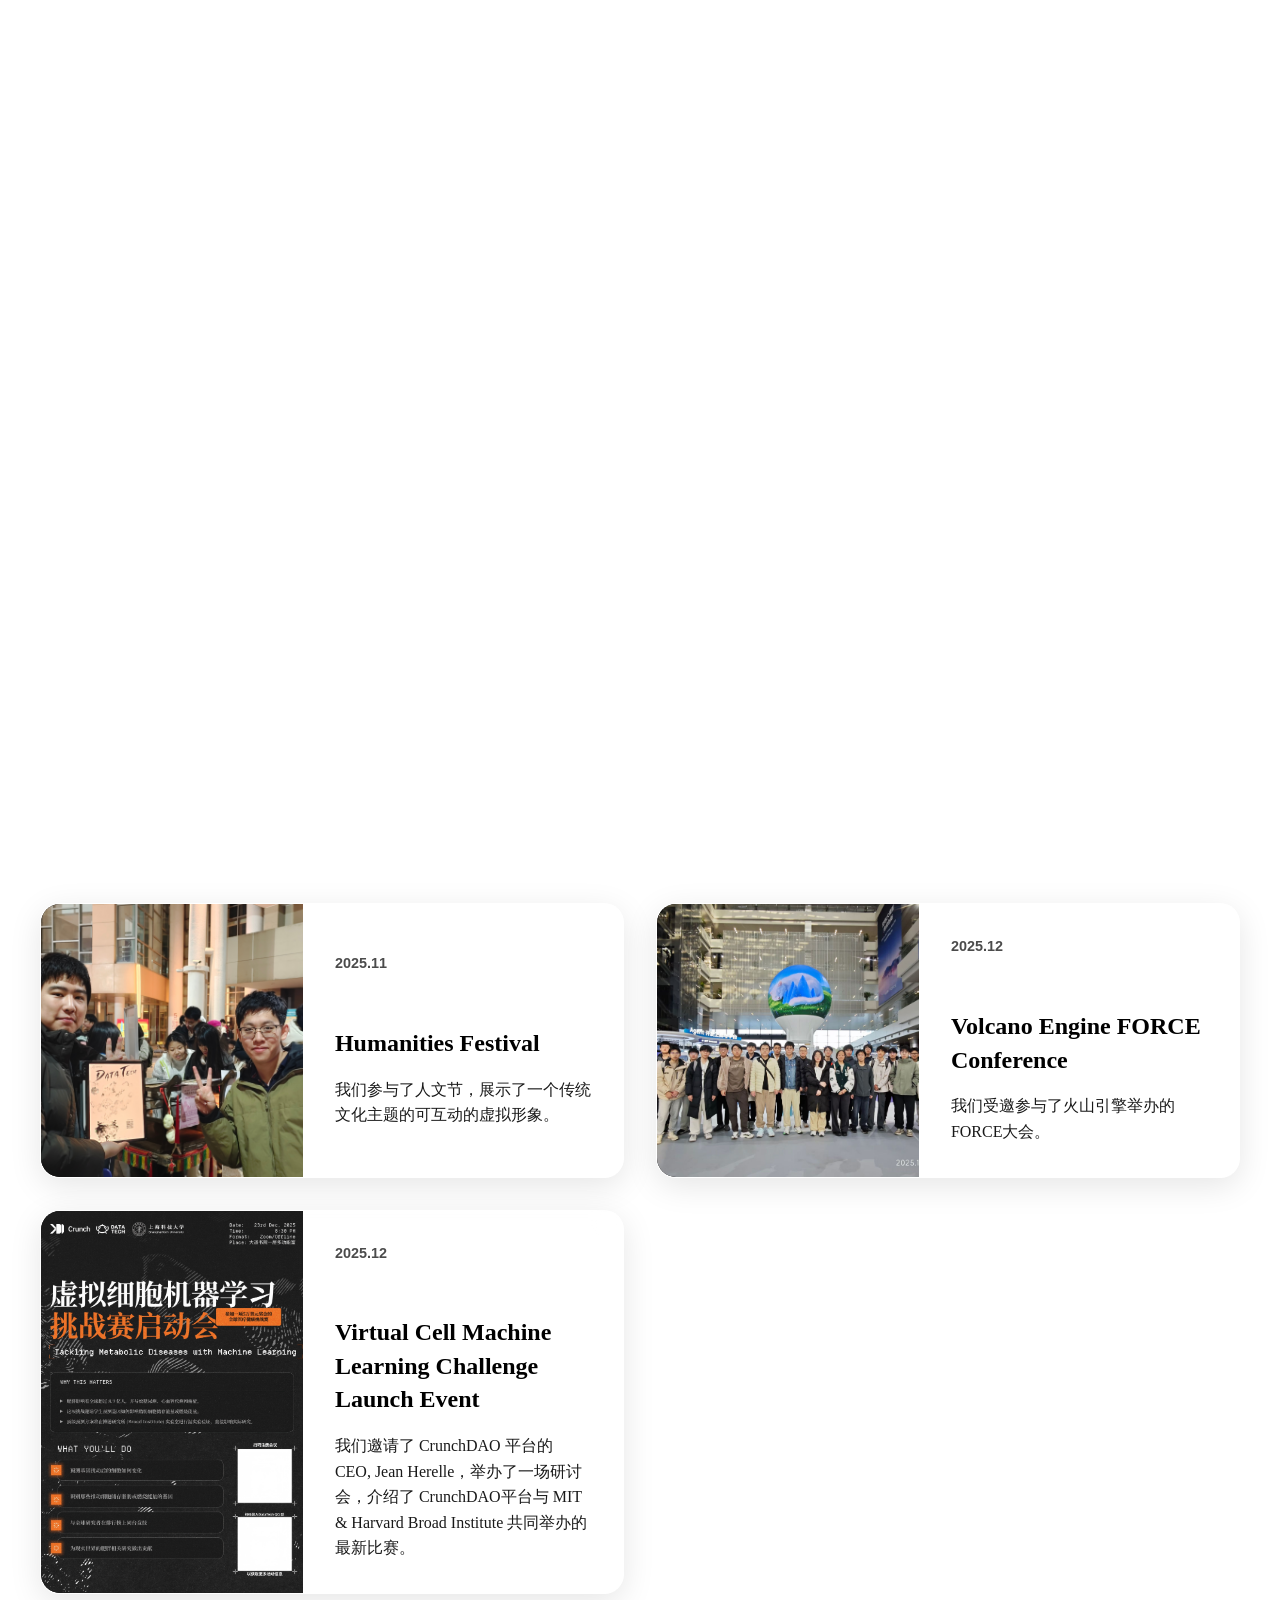
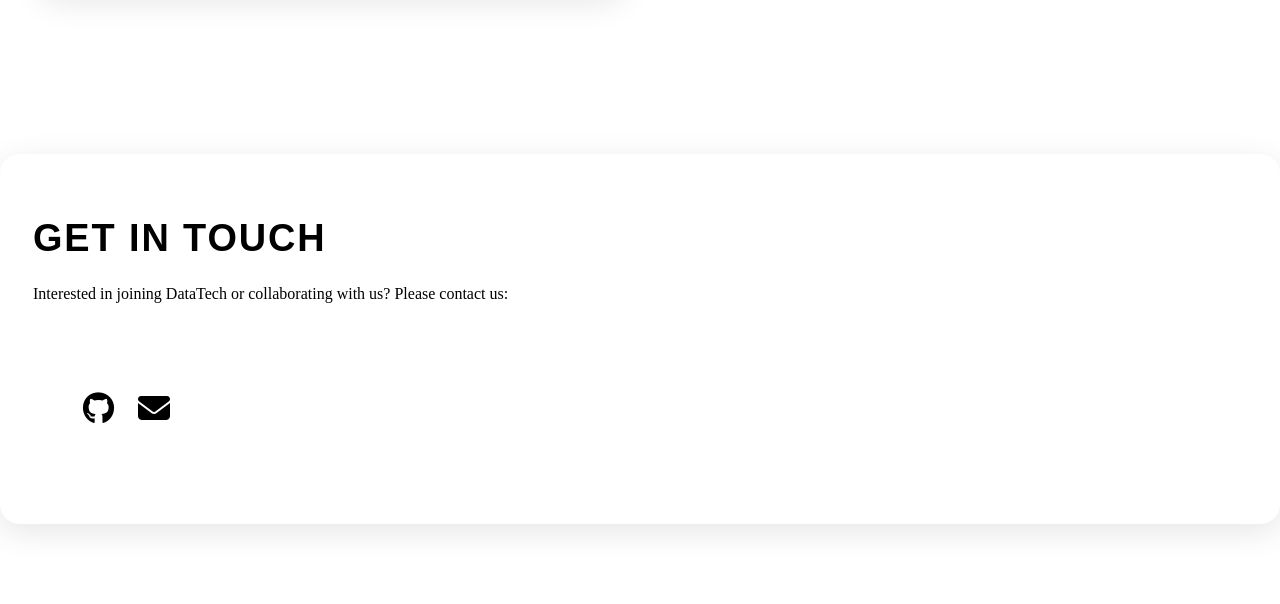
==== commit 9b5c175f: "Remove QQ group contact and update contact email Co-Authored-By: Claude Opus 5.5 <noreply@anthropic." ====
--- a/index.html
+++ b/index.html
@@ -2300,10 +2300,8 @@
                         <div class="footer">
                             <div class="social">
                                 <ul class="list-unstyled d-flex justify-content-center">
-                                    <li class="qq"><a href="https://qun.qq.com/universal-share/share?ac=1&authKey=Vb3MZXRzUtkakQmRdBZ69l1nupk51uIPhCjg0ZN3rAF9%2BoJt4WfEmon%2FNsUnuu%2Fv&busi_data=eyJncm91cENvZGUiOiIxNjE5ODE0NjciLCJ0b2tlbiI6Ik8zOGhvME5sZGRoREpaNzBIRUJYUGJDeHYvYmMwWGxHM0tyRUcyZEwrUmVSdVJTZUxqSDg4bFhqLzZDWmNrNmIiLCJ1aW4iOiIxNzQ3NjM4OTMyIn0%3D&data=WBd3v0ZtsLOWgdsMvN1X9KF_ybRVaom2vj_50Om_Cii4NM-8_-F3CRJf0BDSJD1MvVzBpoX_8gNSIl-M551zgg&svctype=4&tempid=h5_group_info"
-                                            target="_blank"><i class="fab fa-qq"></i></a></li>
                                     <li class="github"><a href="https://github.com/Shanghaitech-DataTech" target="_blank"><i class="fab fa-github"></i></a></li>
-                                    <li class="email"><a href="mailto:hongmt2022@shanghaitech.edu.cn"><i class="fas fa-envelope"></i></a></li>
+                                    <li class="email"><a href="mailto:lizhr2025@shanghaitech.edu.cn"><i class="fas fa-envelope"></i></a></li>
                                 </ul>
                             </div>
                         </div>
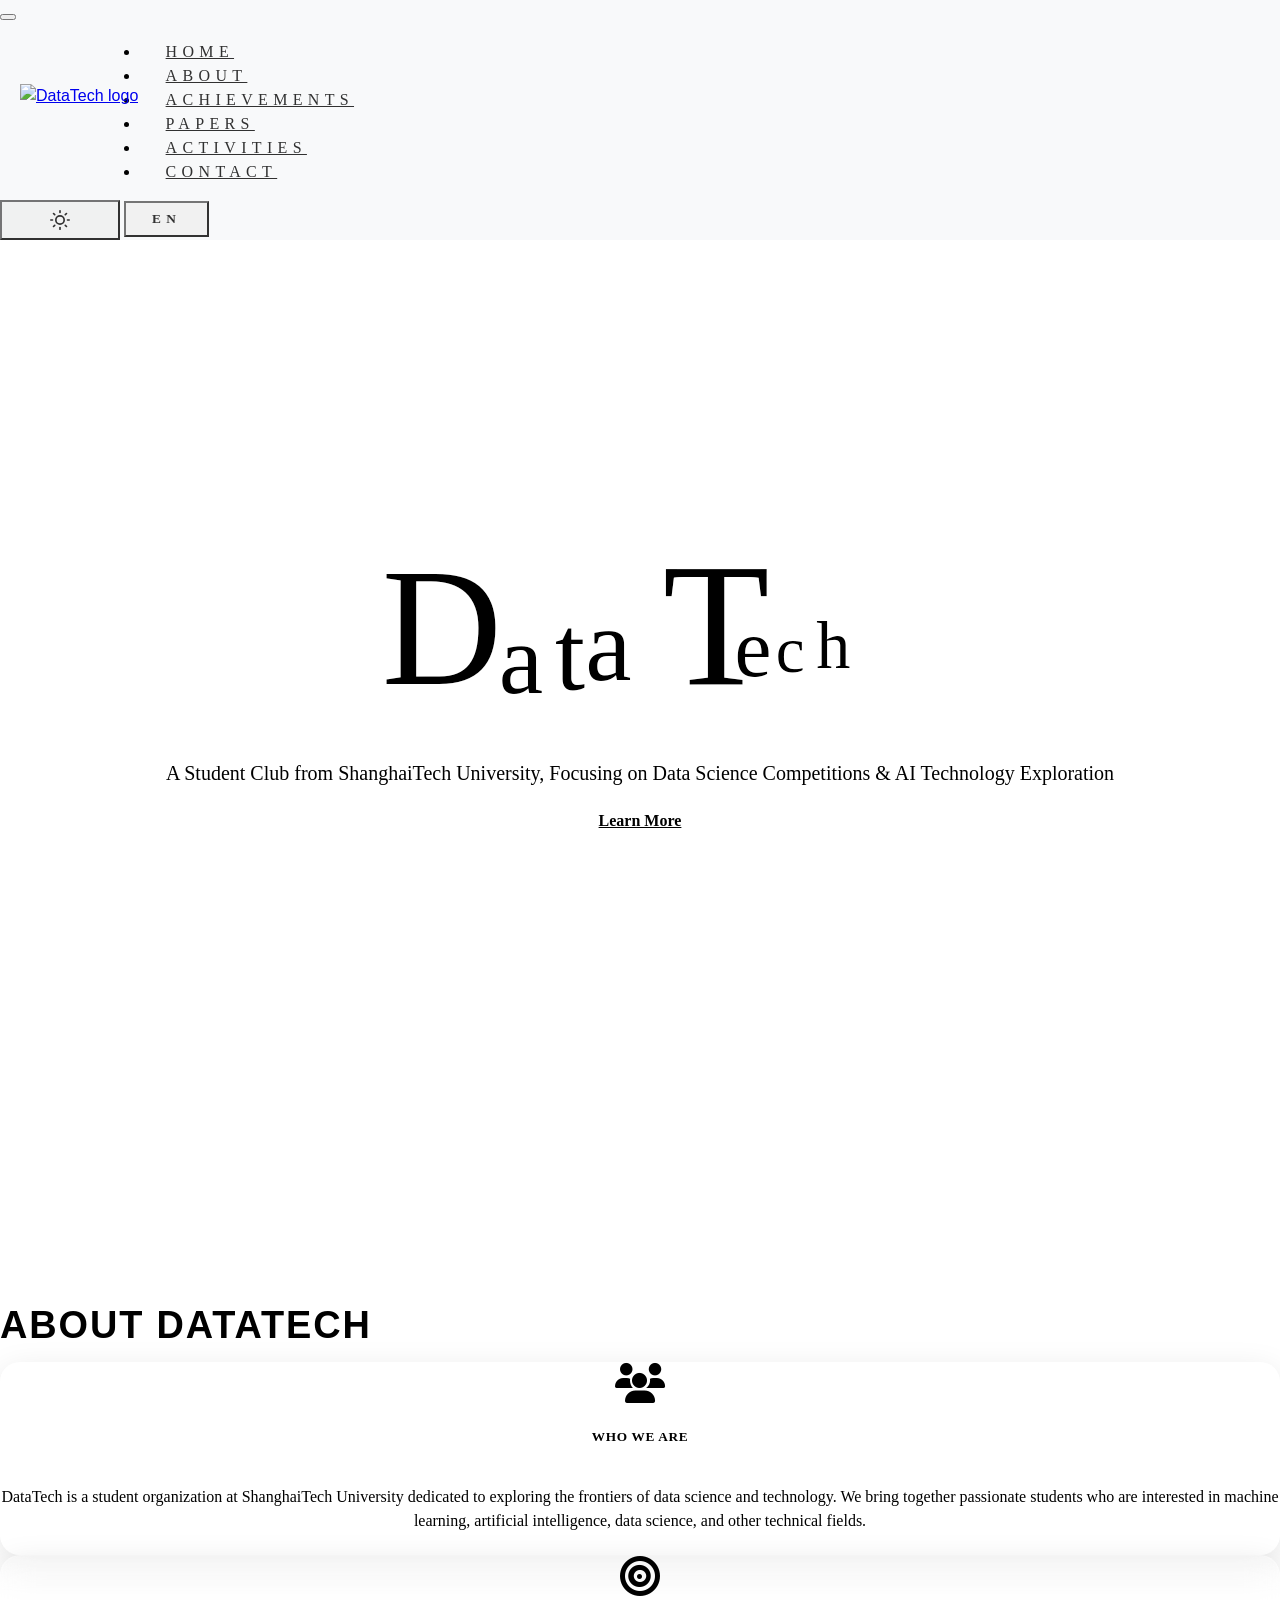
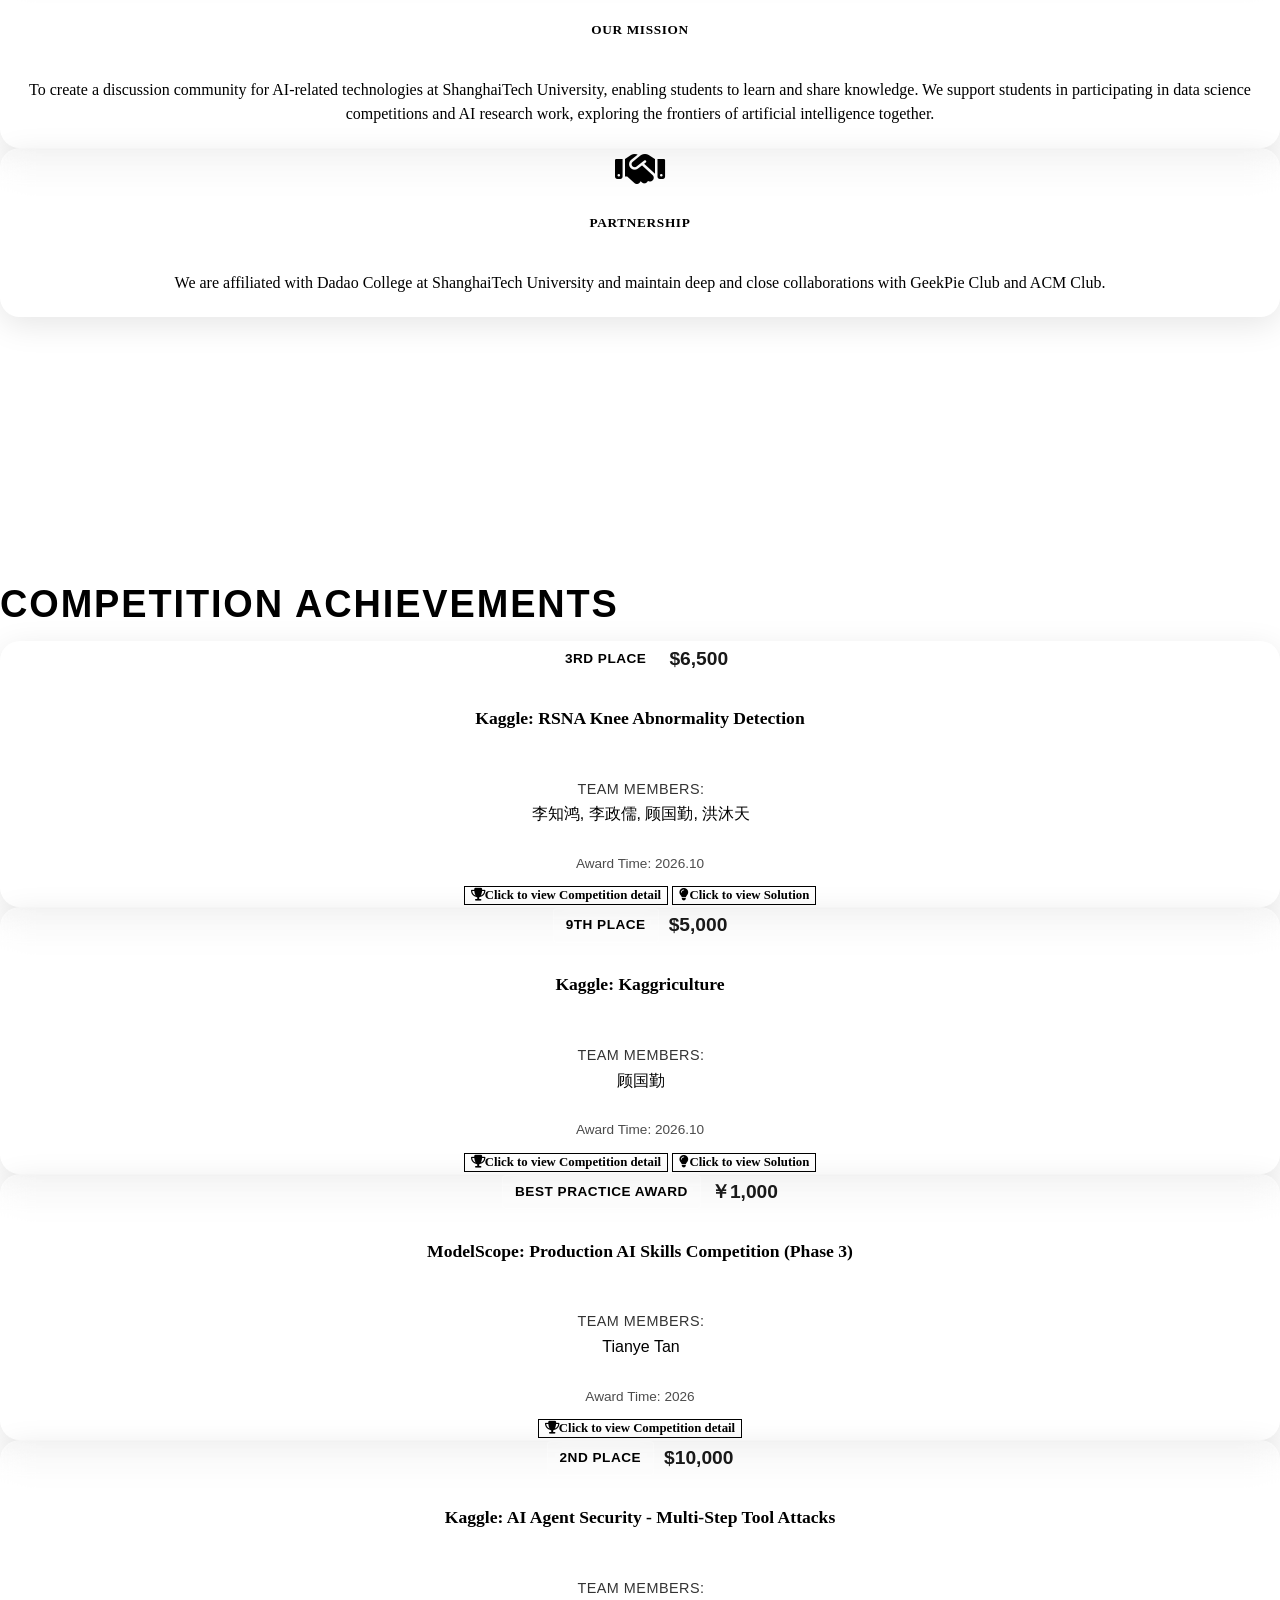
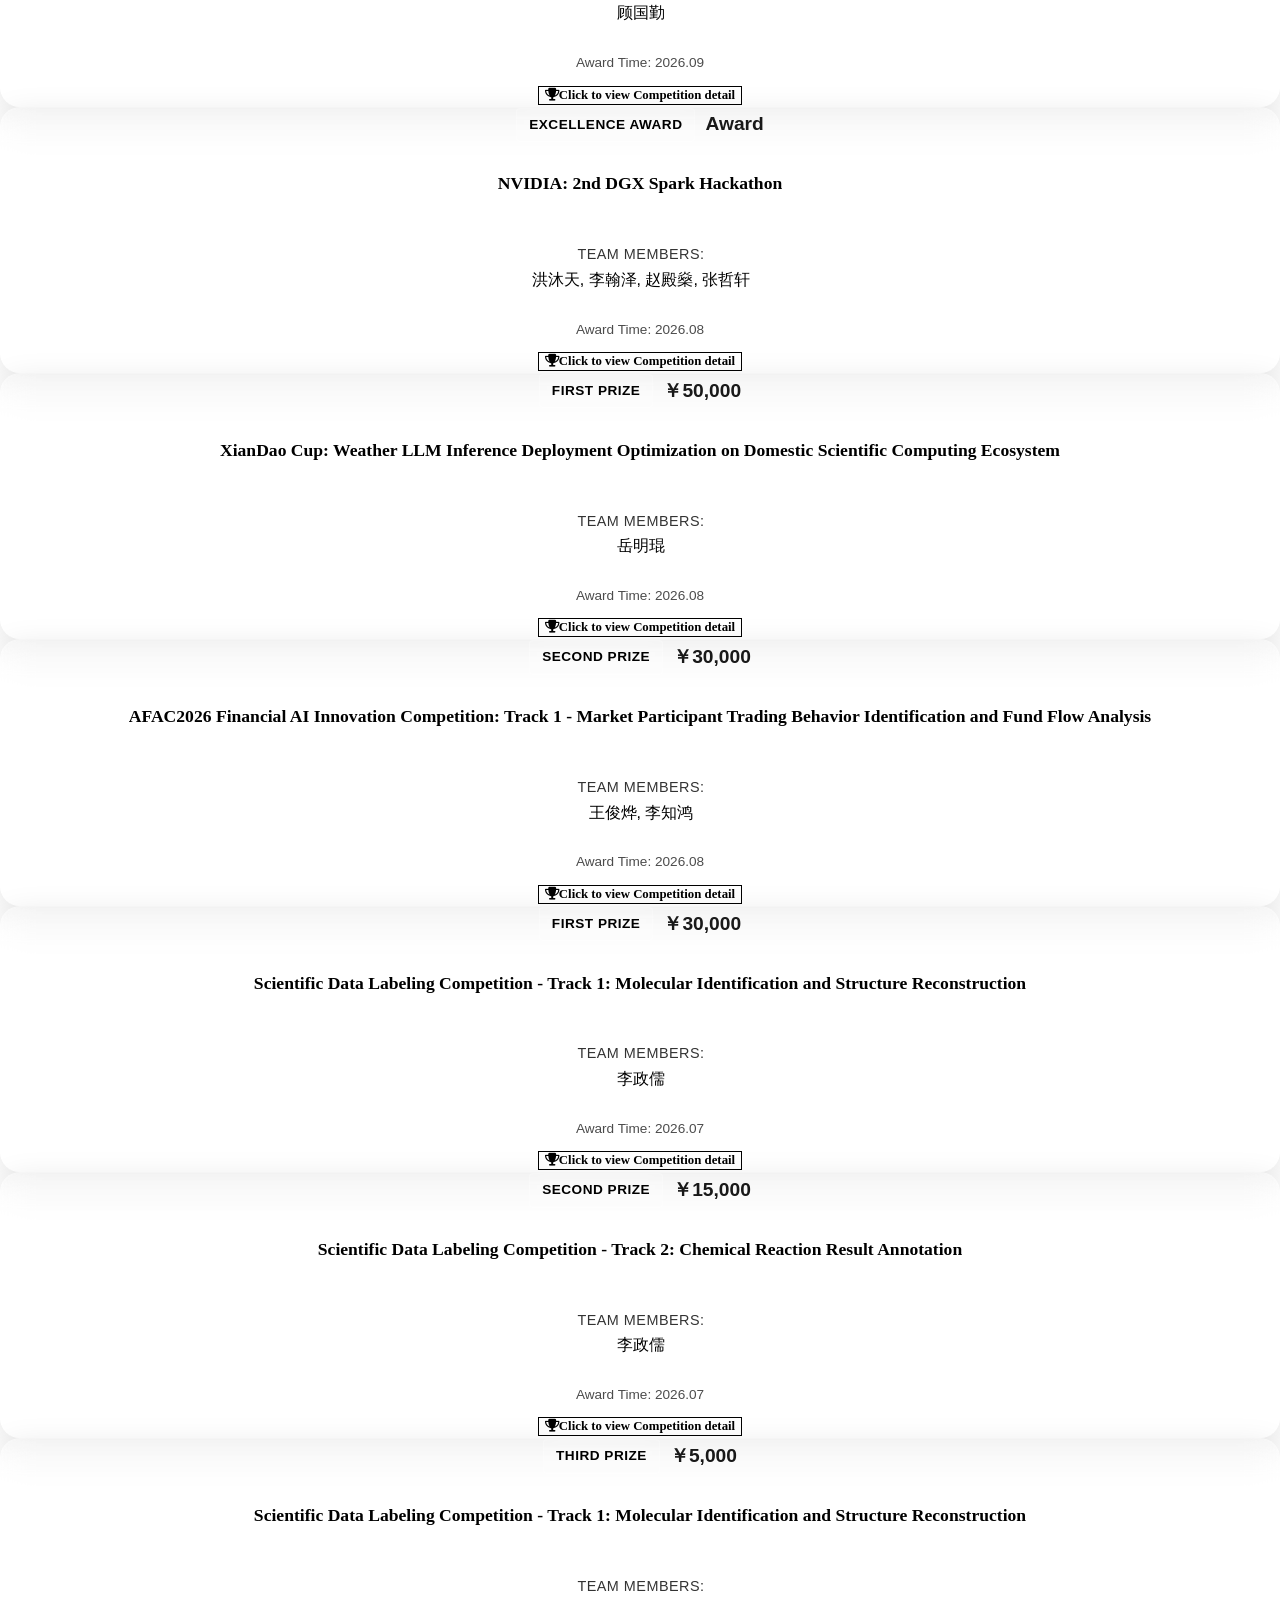
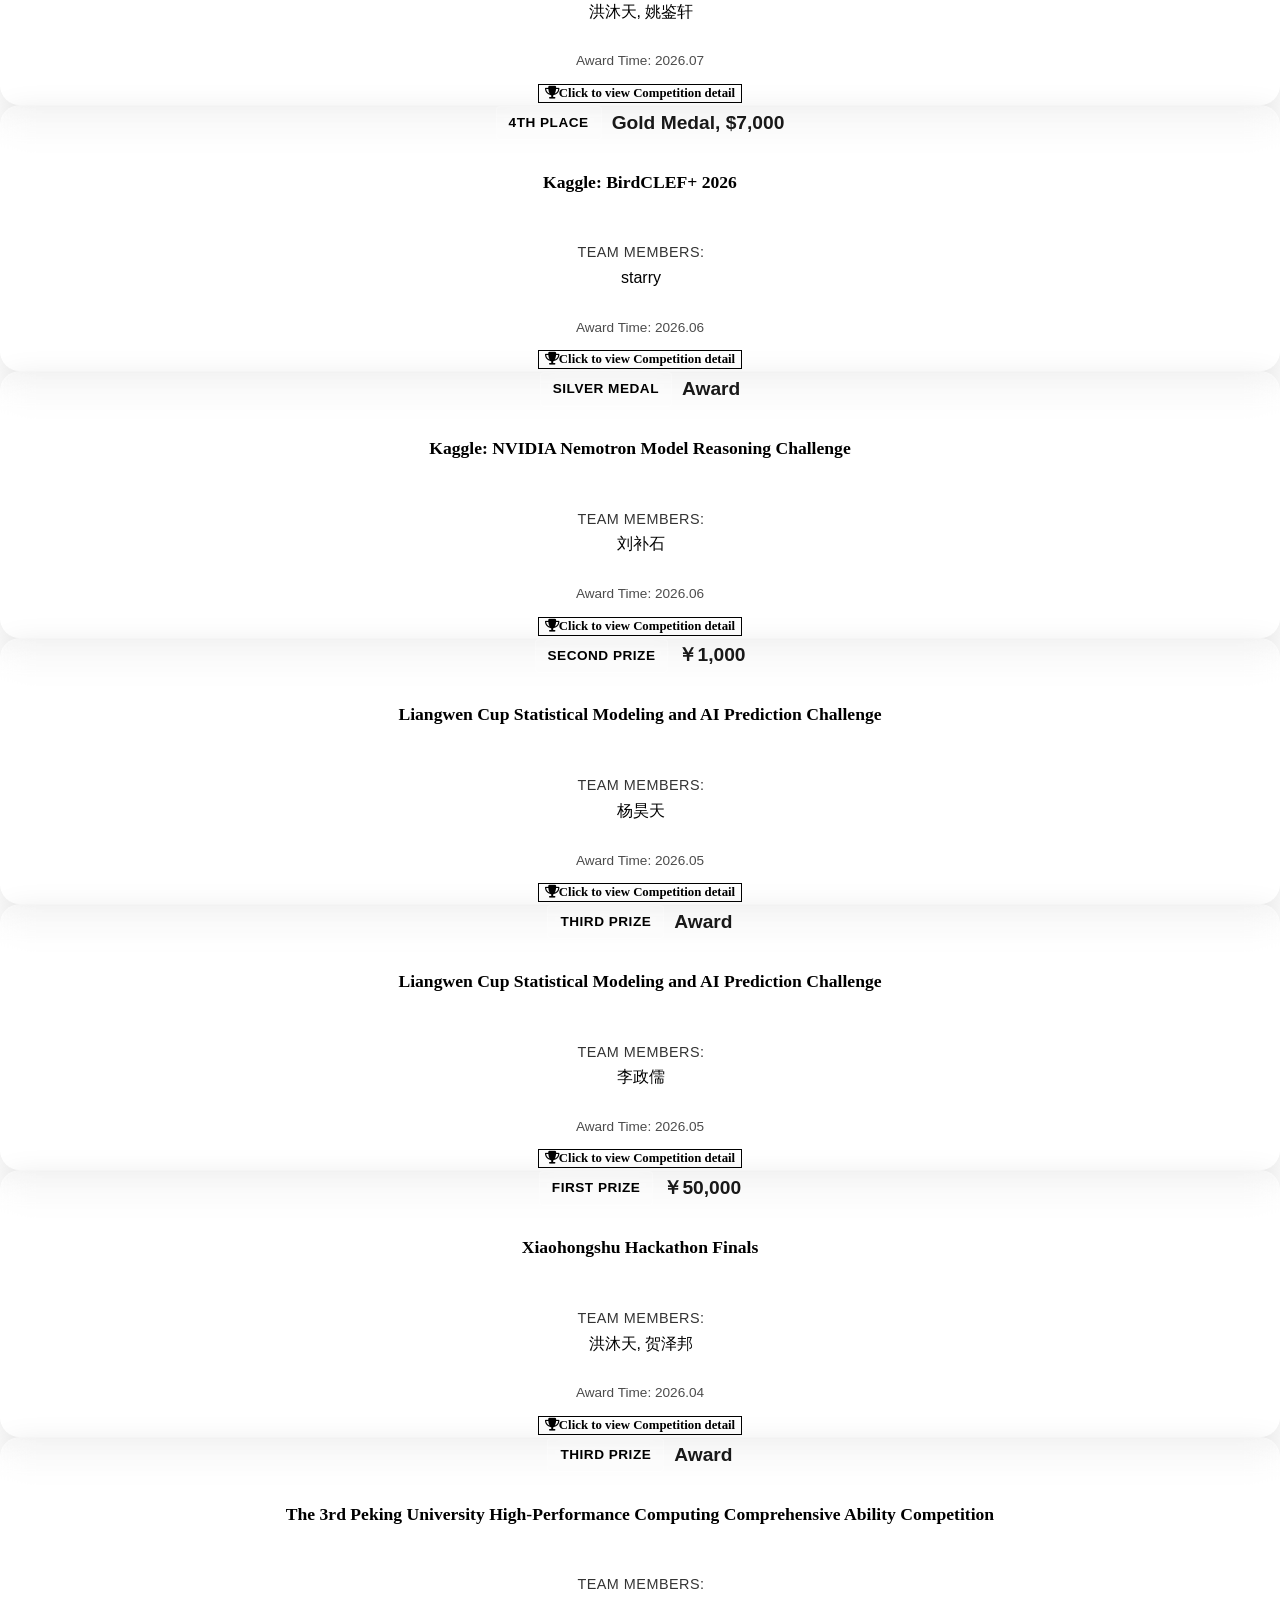
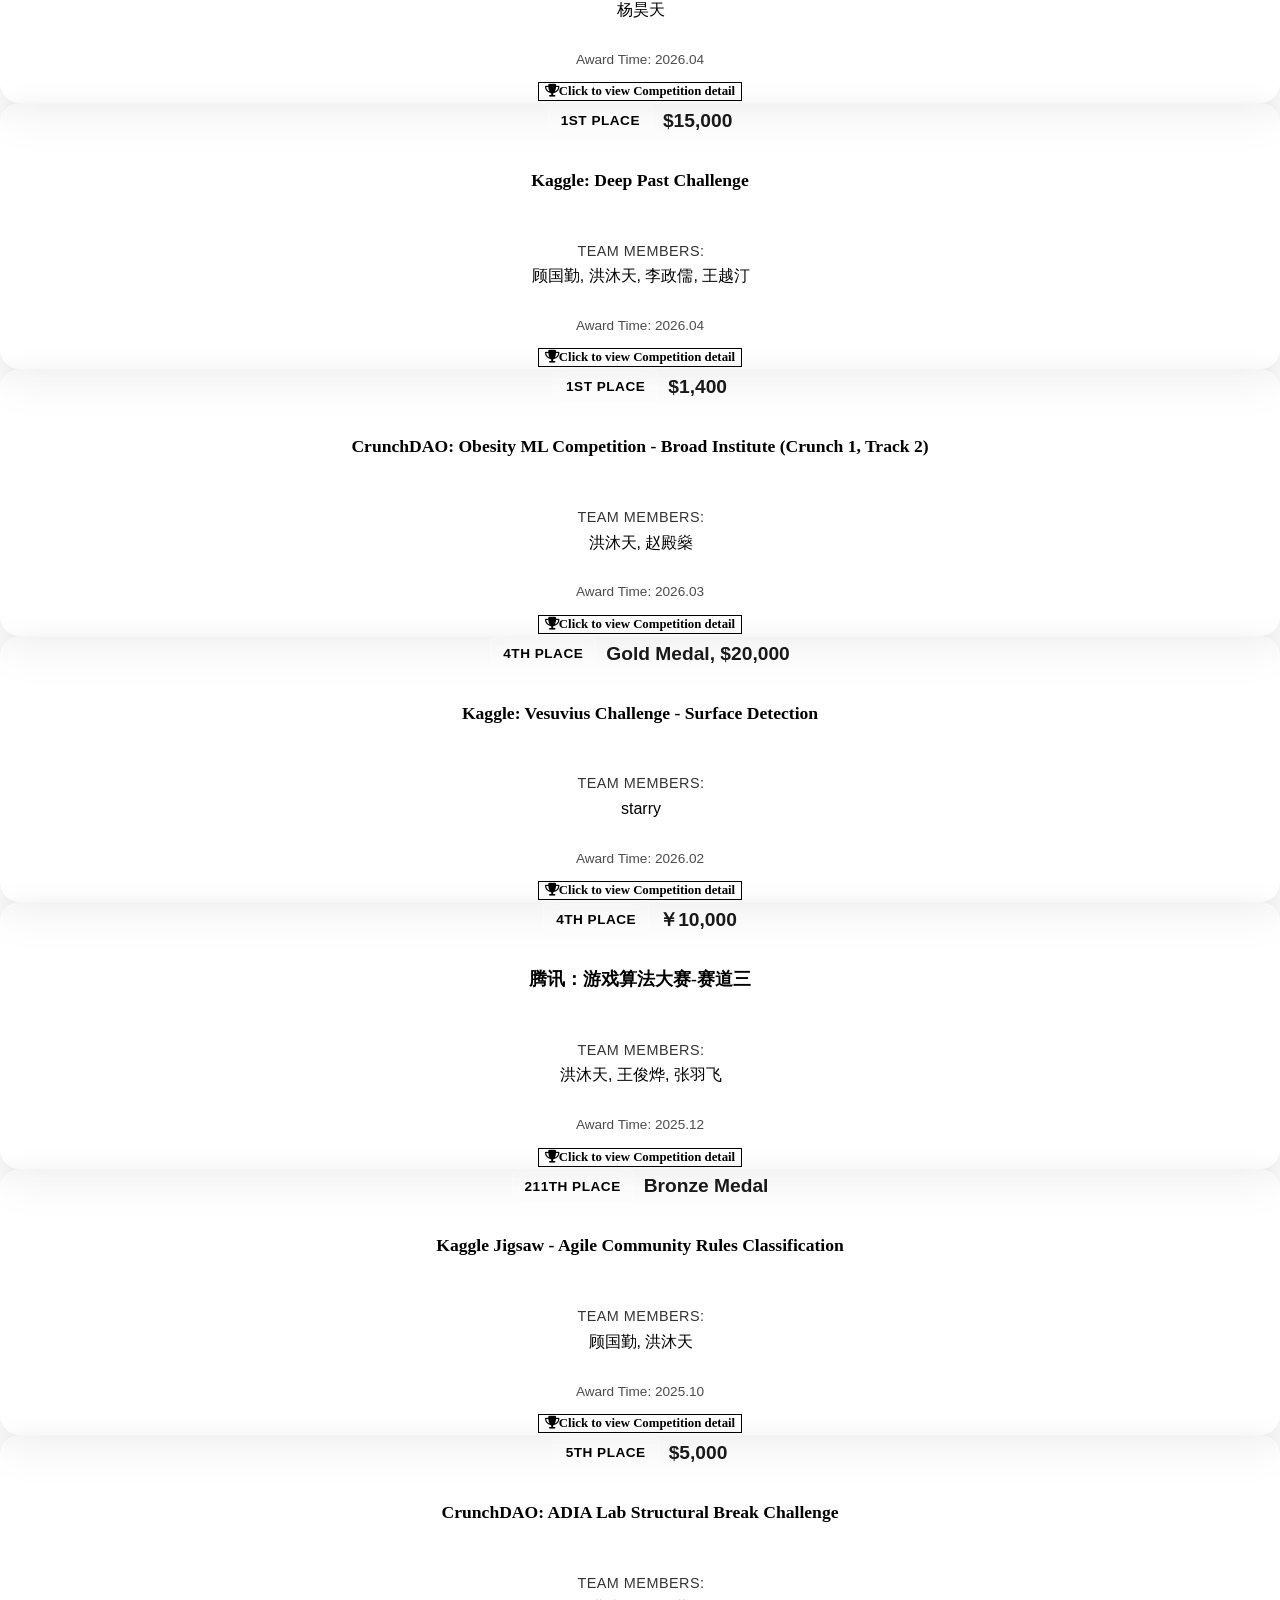
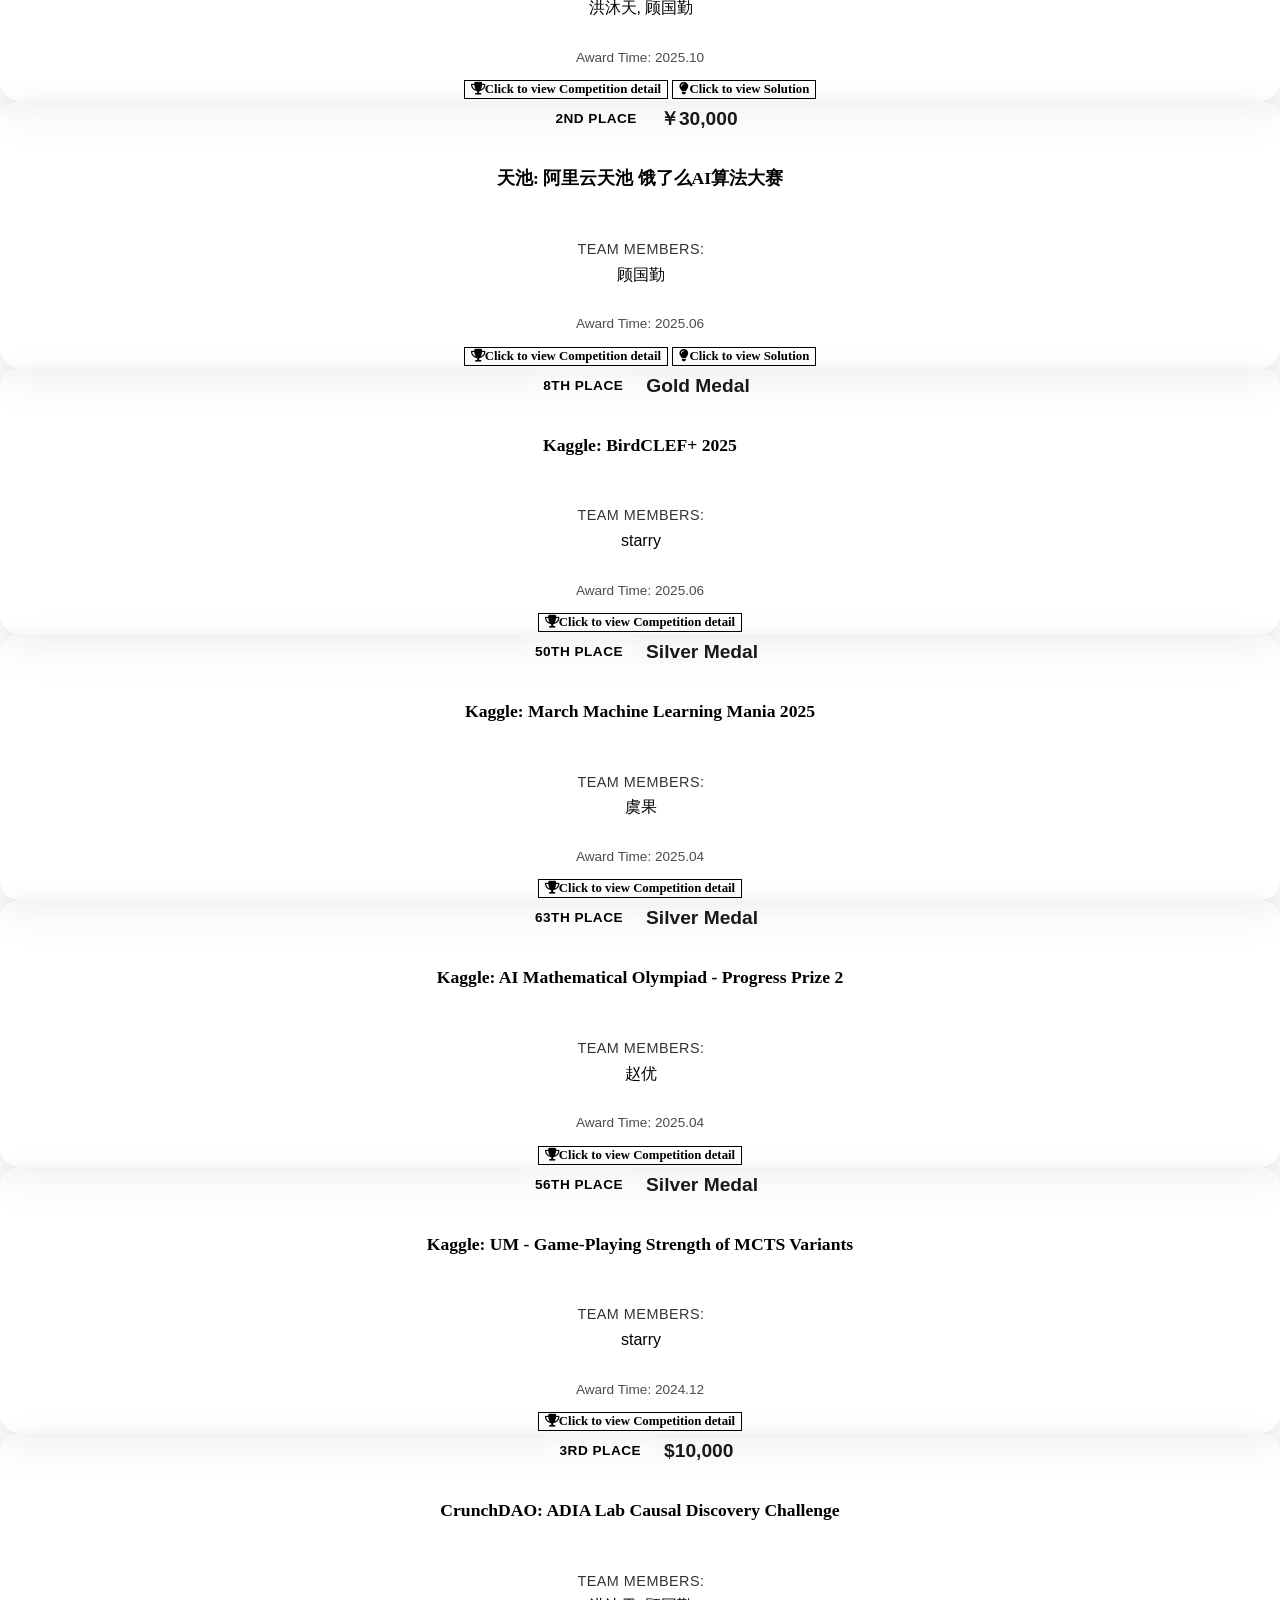
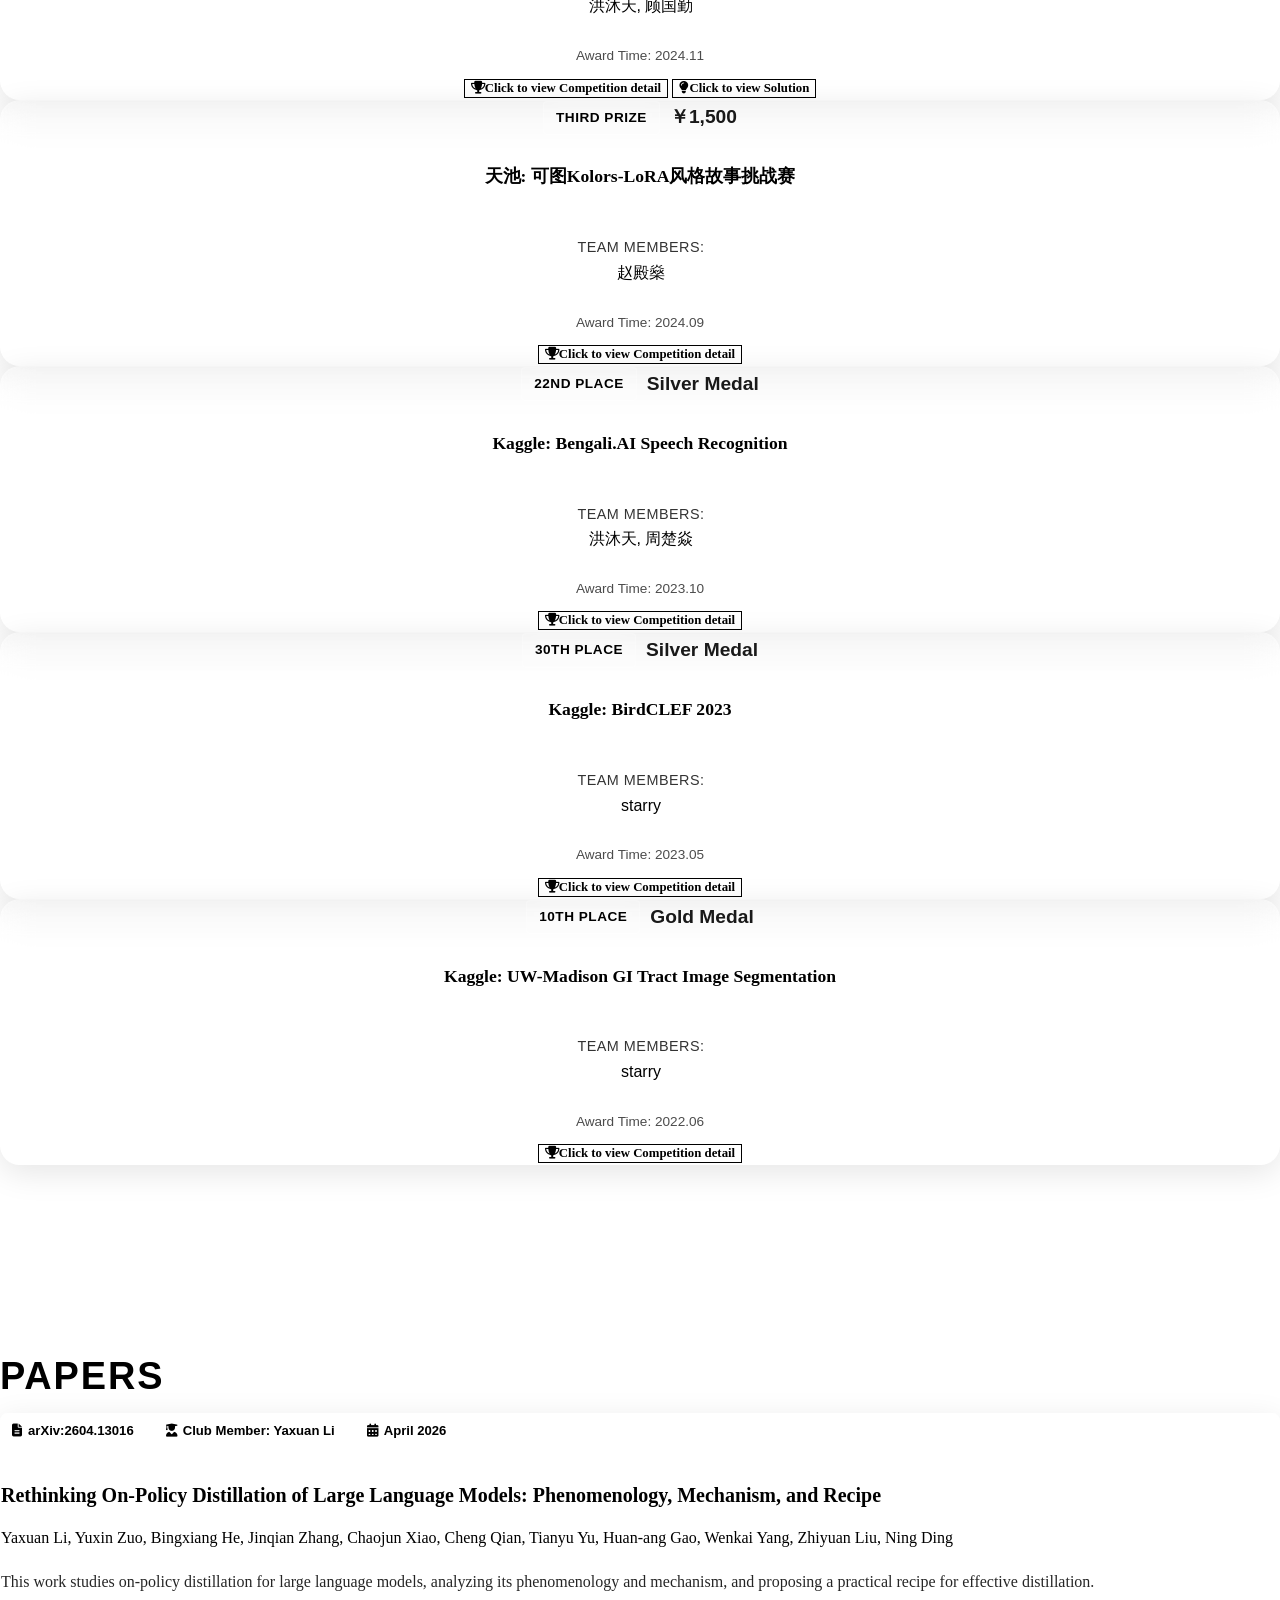
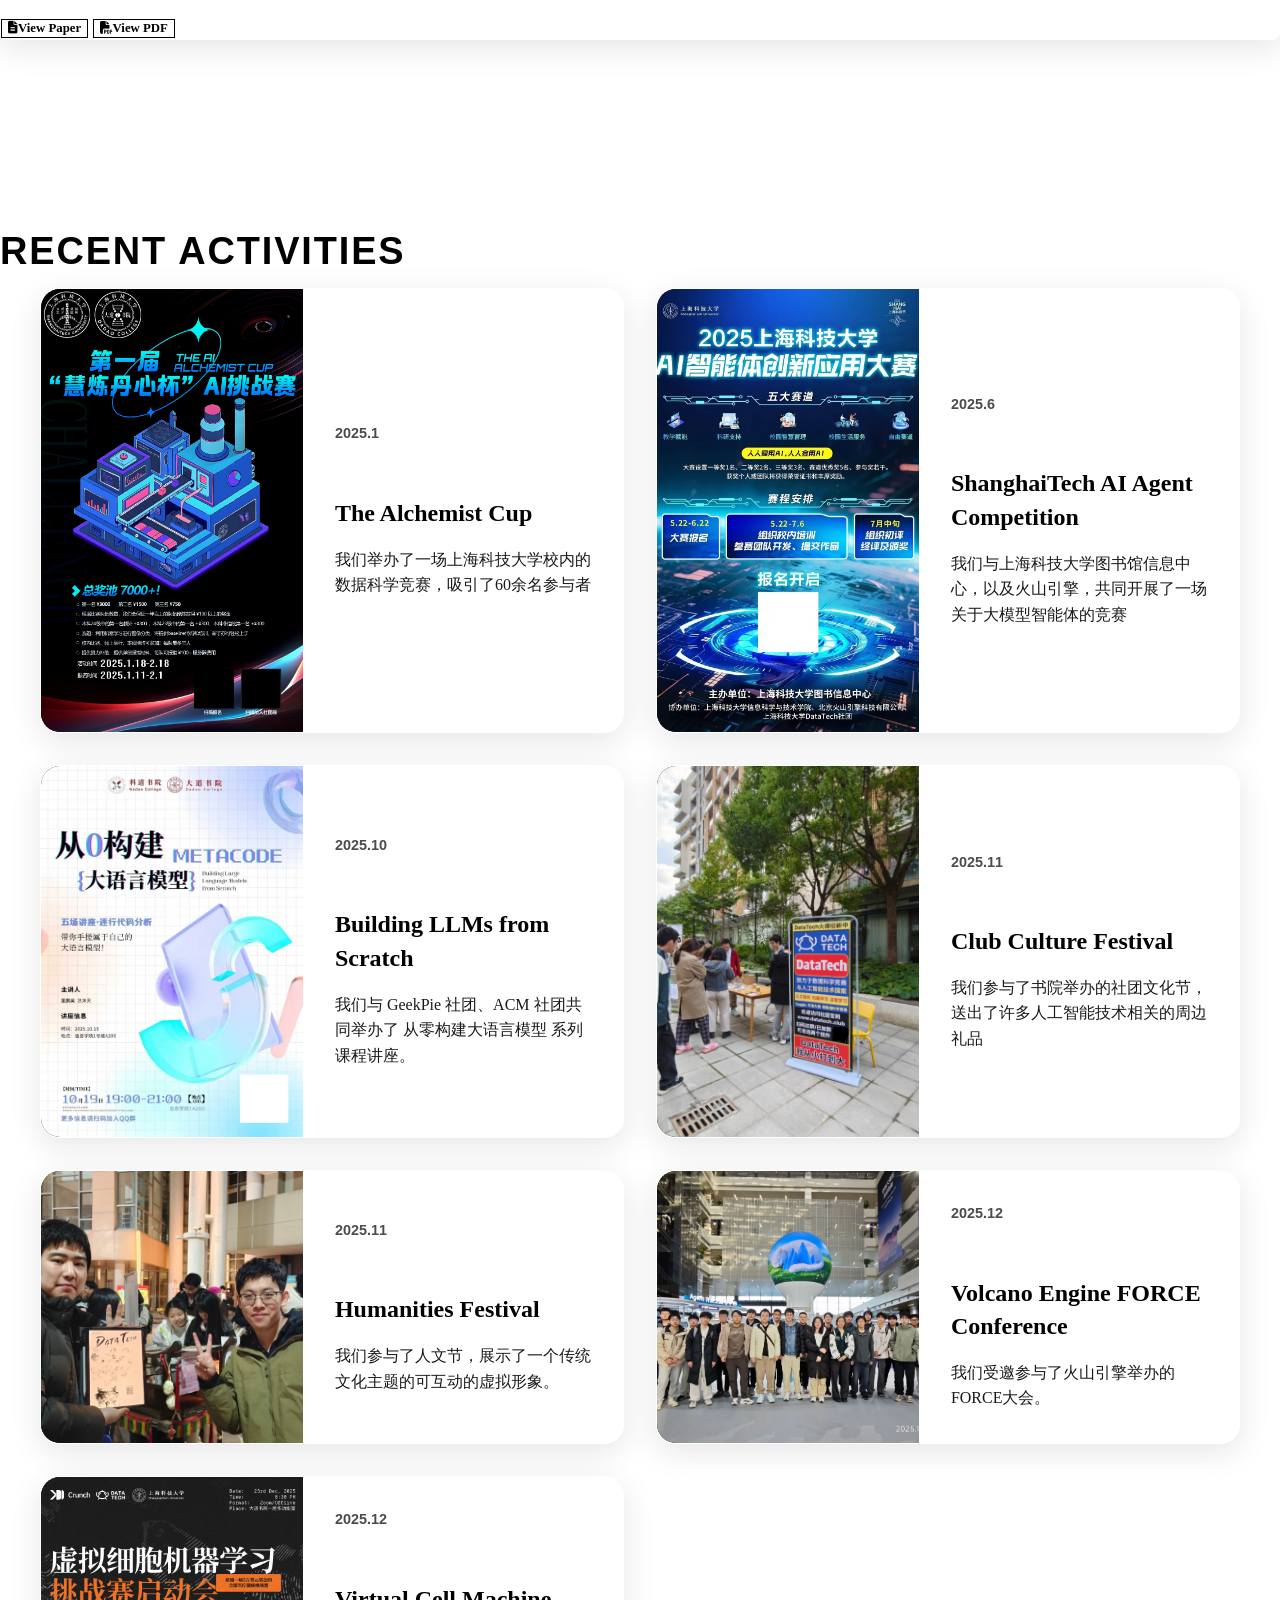
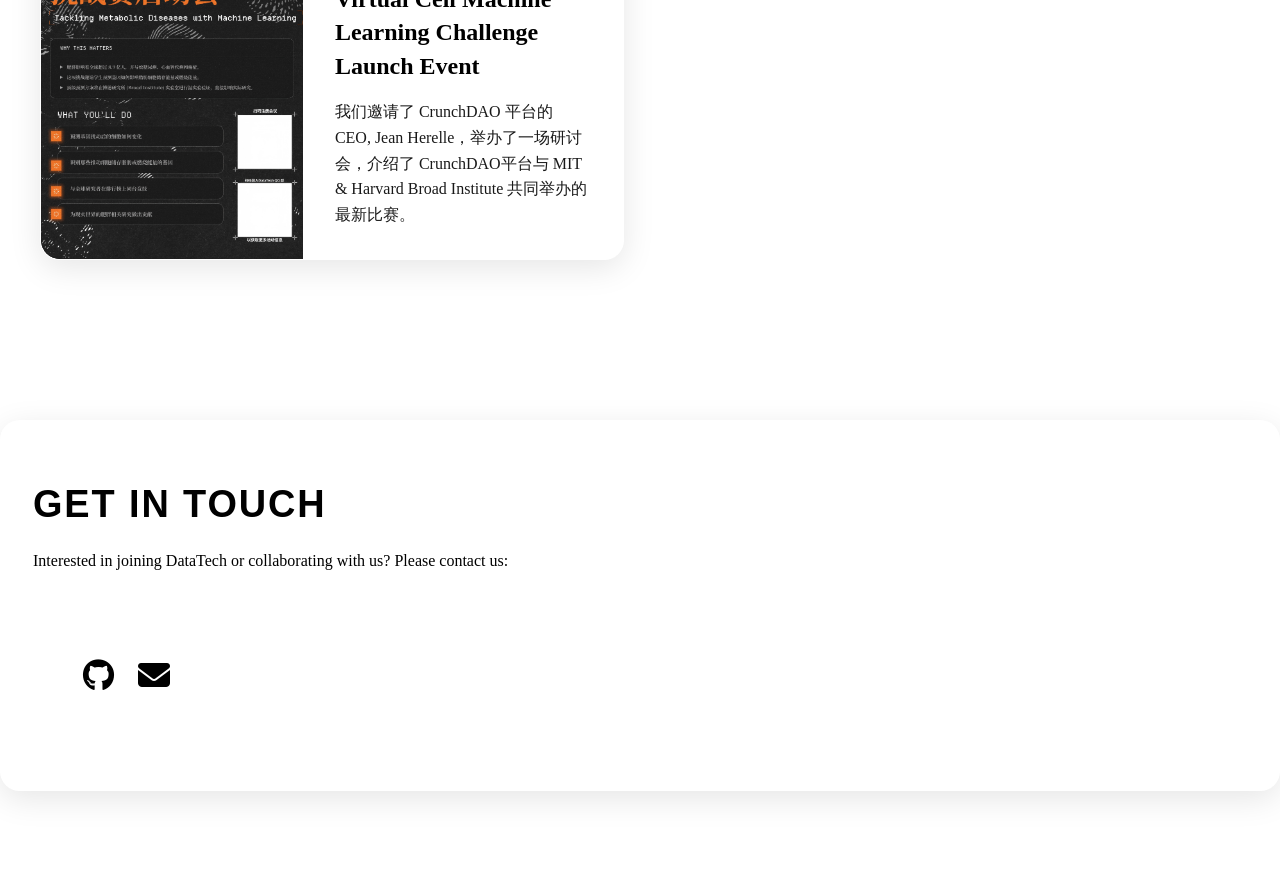
==== commit 99f27741: "Merge pull request #33 from Shanghaitech-DataTech/feature/add-rsna-kaggriculture Add RSNA Knee / Kag" ====
--- a/index.html
+++ b/index.html
@@ -1134,6 +1134,39 @@
                     </div>
                 </div>
 
+                <!-- Achievement Card - ModelScope: Production AI Skills Competition (Phase 3) -->
+                <div class="col-lg-4 col-md-6">
+                    <div class="card h-100 achievement-card">
+                        <div class="card-body p-4">
+                            <div class="achievement-header mb-3">
+                                <div class="achievement-rank">
+                                    <span class="rank-badge" data-lang="achievement30_rank">Best Practice Award</span>
+                                </div>
+                                <div class="achievement-prize">
+                                    <span class="prize-amount">￥1,000</span>
+                                </div>
+                            </div>
+                            <h5 class="achievement-title mb-3" style="font-family: nexa_xboldregular; color: var(--text-color);" data-lang="achievement30_title">
+                                ModelScope: Production AI Skills Competition (Phase 3)
+                            </h5>
+                            <div class="achievement-members mb-3">
+                                <div class="members-label" style="color: var(--text-color); font-size: 0.9rem; opacity: 0.8;" data-lang="team_members">Team Members:</div>
+                                <div class="members-list" style="color: var(--text-color); font-weight: 500;" data-lang="achievement30_members">
+                                    Tianye Tan
+                                </div>
+                            </div>
+                            <div class="achievement-date mb-3">
+                                <div class="date-label" style="color: var(--text-color); font-size: 0.85rem; opacity: 0.7;" data-lang="achievement30_date">Award Time: 2026</div>
+                            </div>
+                            <div class="achievement-links d-flex flex-column gap-2">
+                                <button class="btn btn-sm btn-outline-light" onclick="window.open('https://www.modelscope.cn/events/289/%F0%9F%8F%86%E8%8E%B7%E5%A5%96%E5%85%AC%E7%A4%BA', '_blank')" style="font-size: 0.8rem;">
+                                    <i class="fas fa-trophy me-1"></i><span data-lang="view_competition">Click to view Competition detail</span>
+                                </button>
+                            </div>
+                        </div>
+                    </div>
+                </div>
+
                 <!-- Achievement Card - Kaggle: AI Agent Security - Multi-Step Tool Attacks -->
                 <div class="col-lg-4 col-md-6">
                     <div class="card h-100 achievement-card">
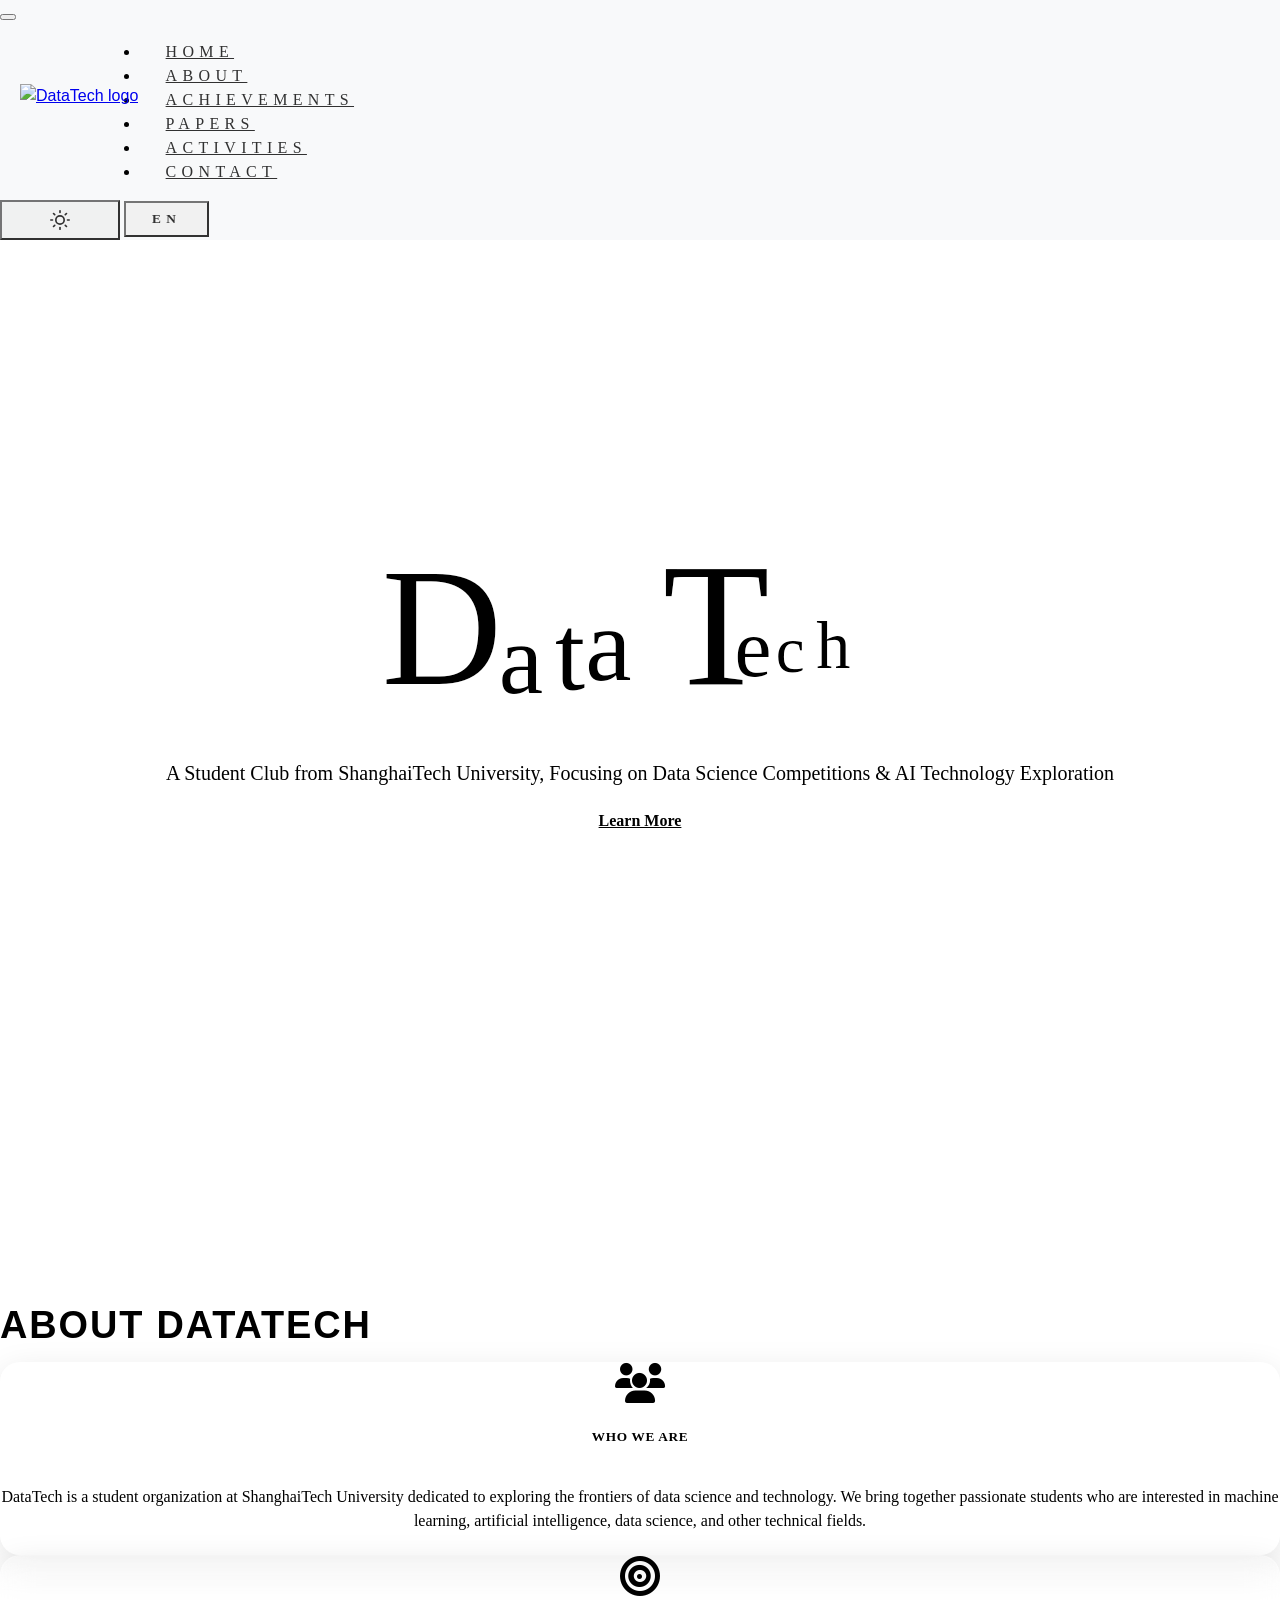
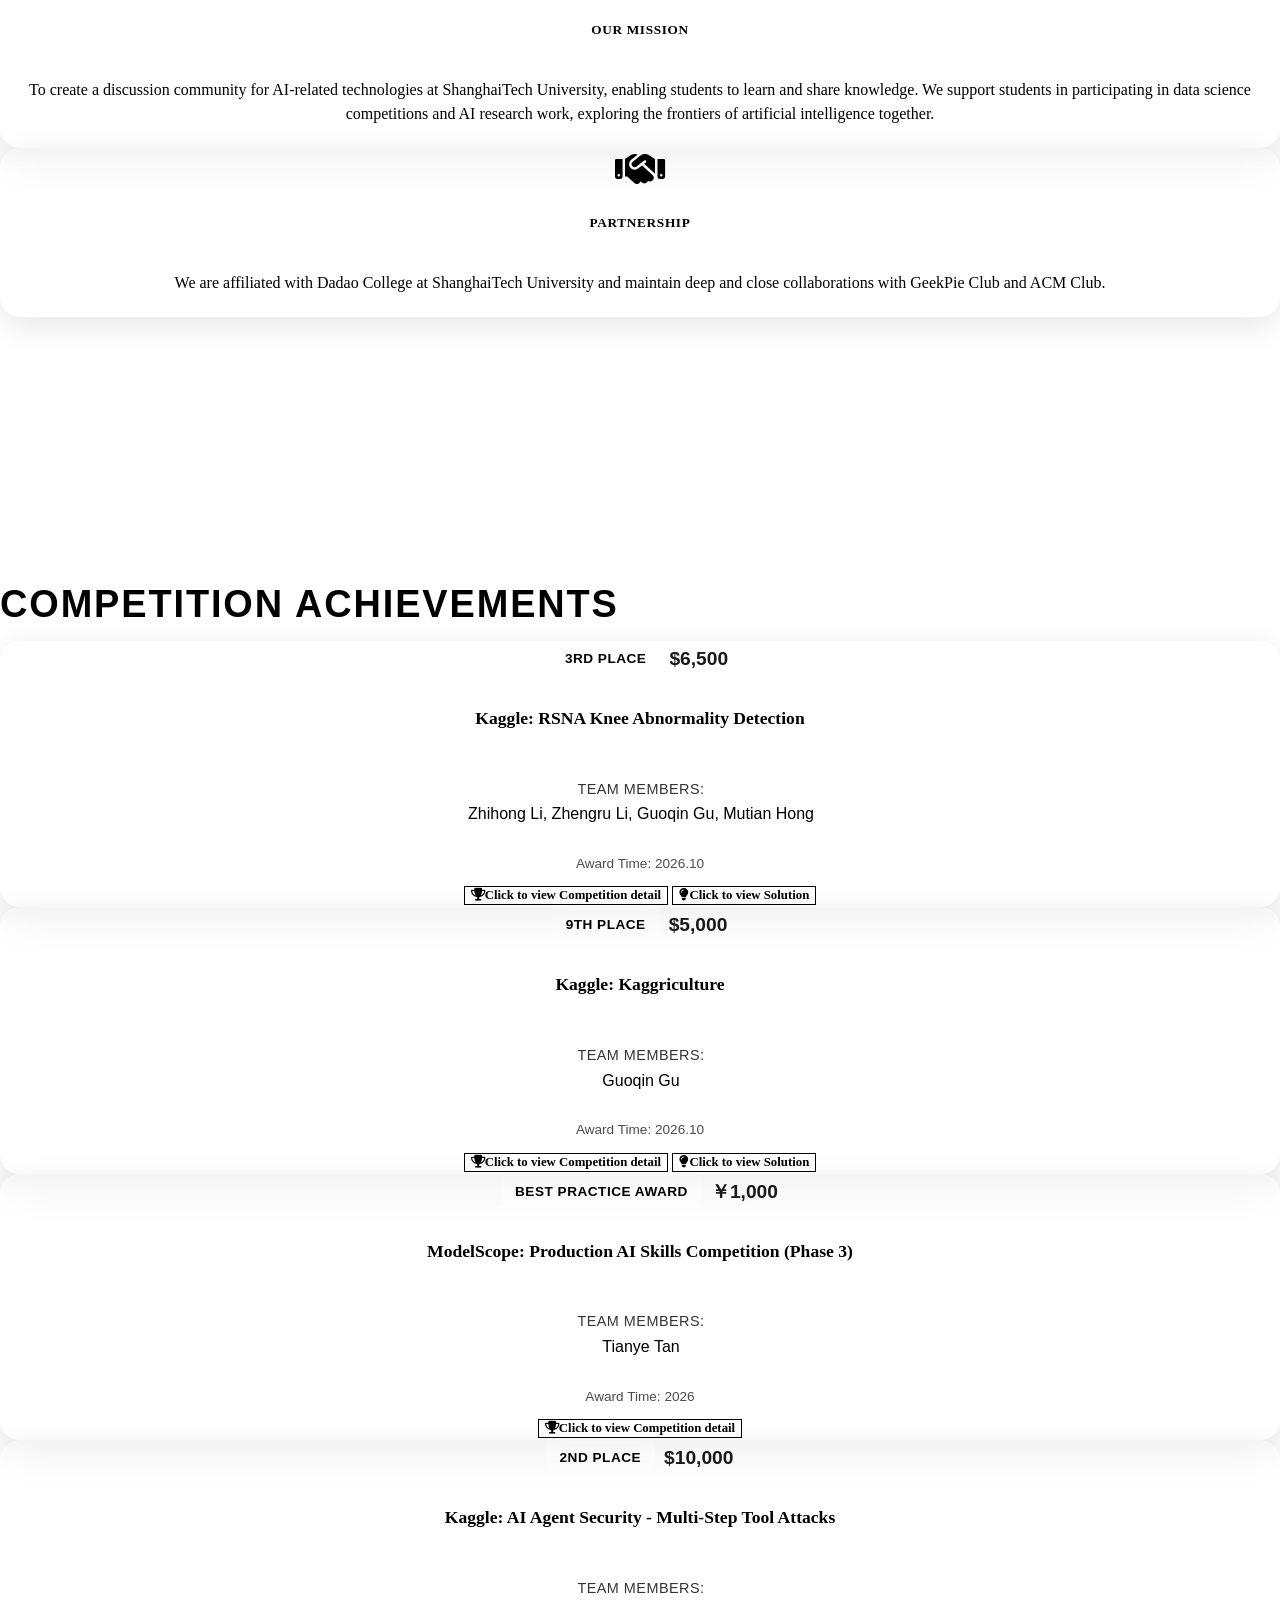
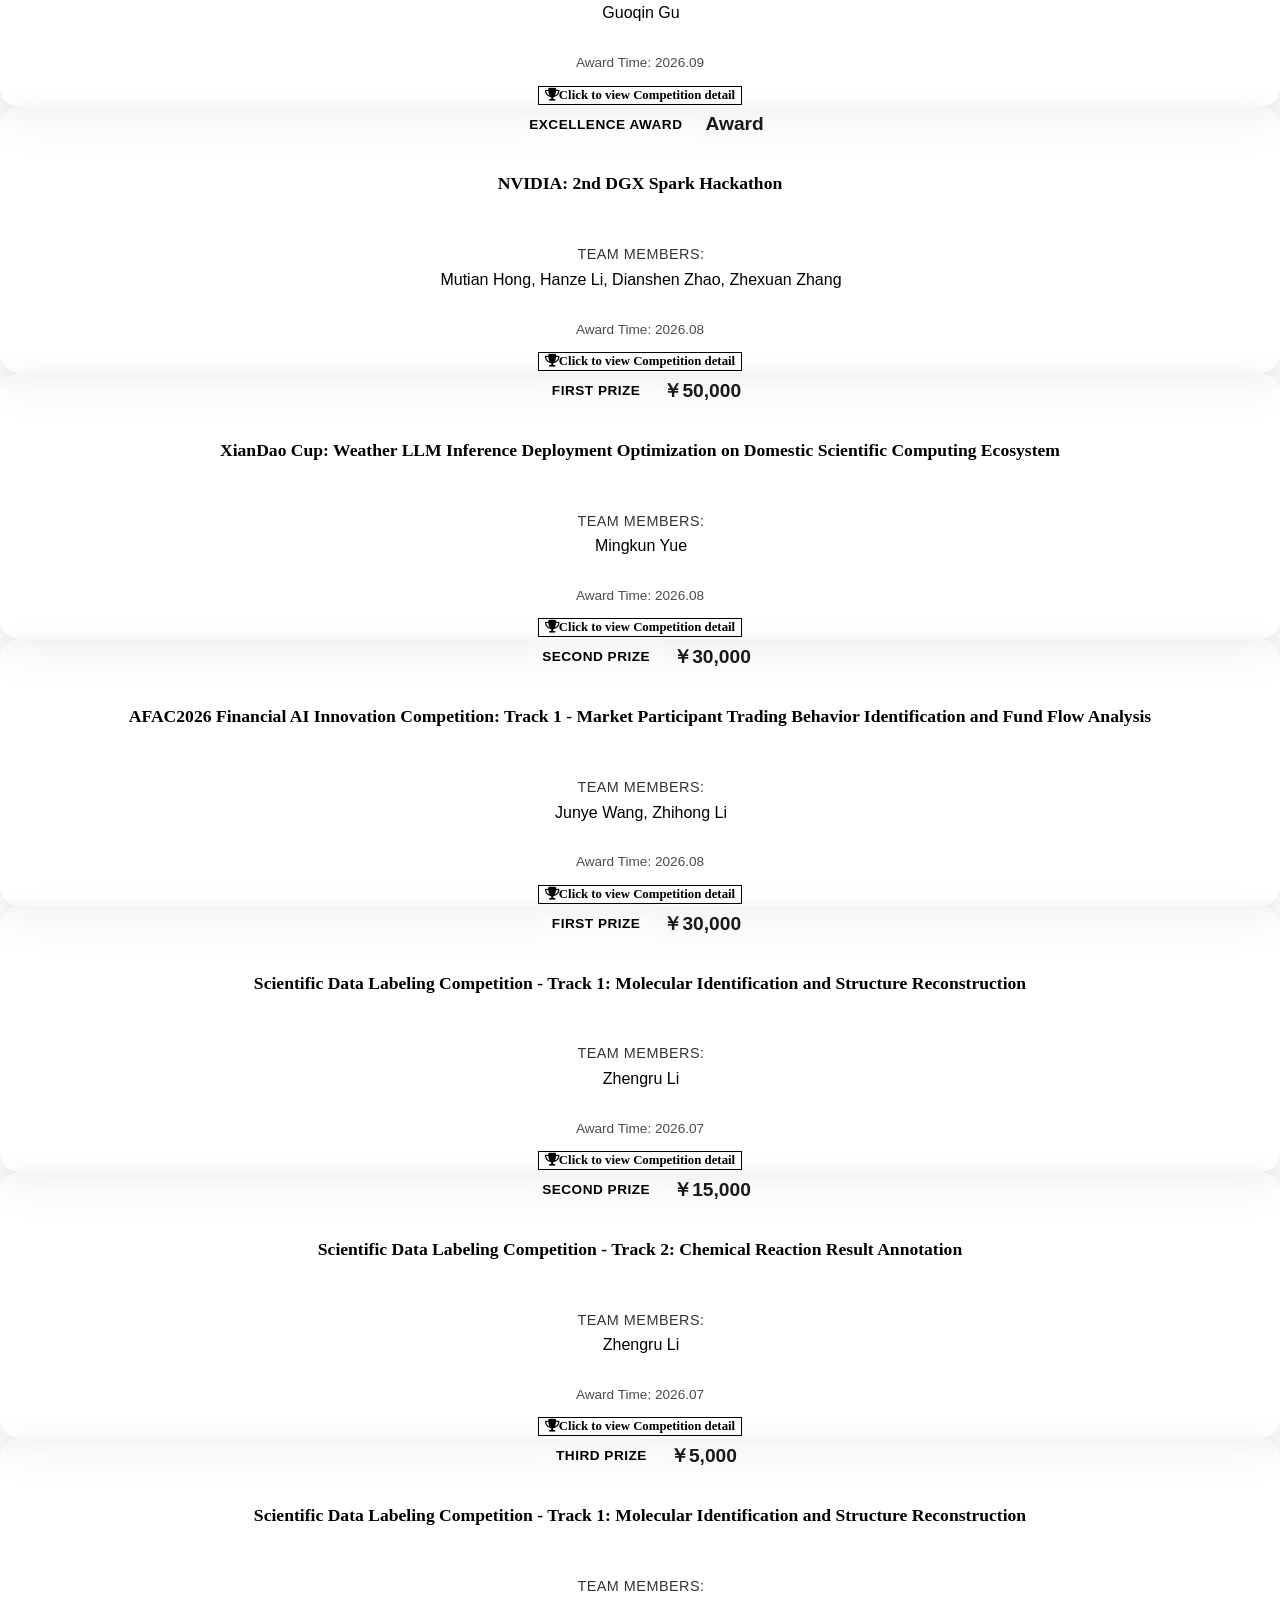
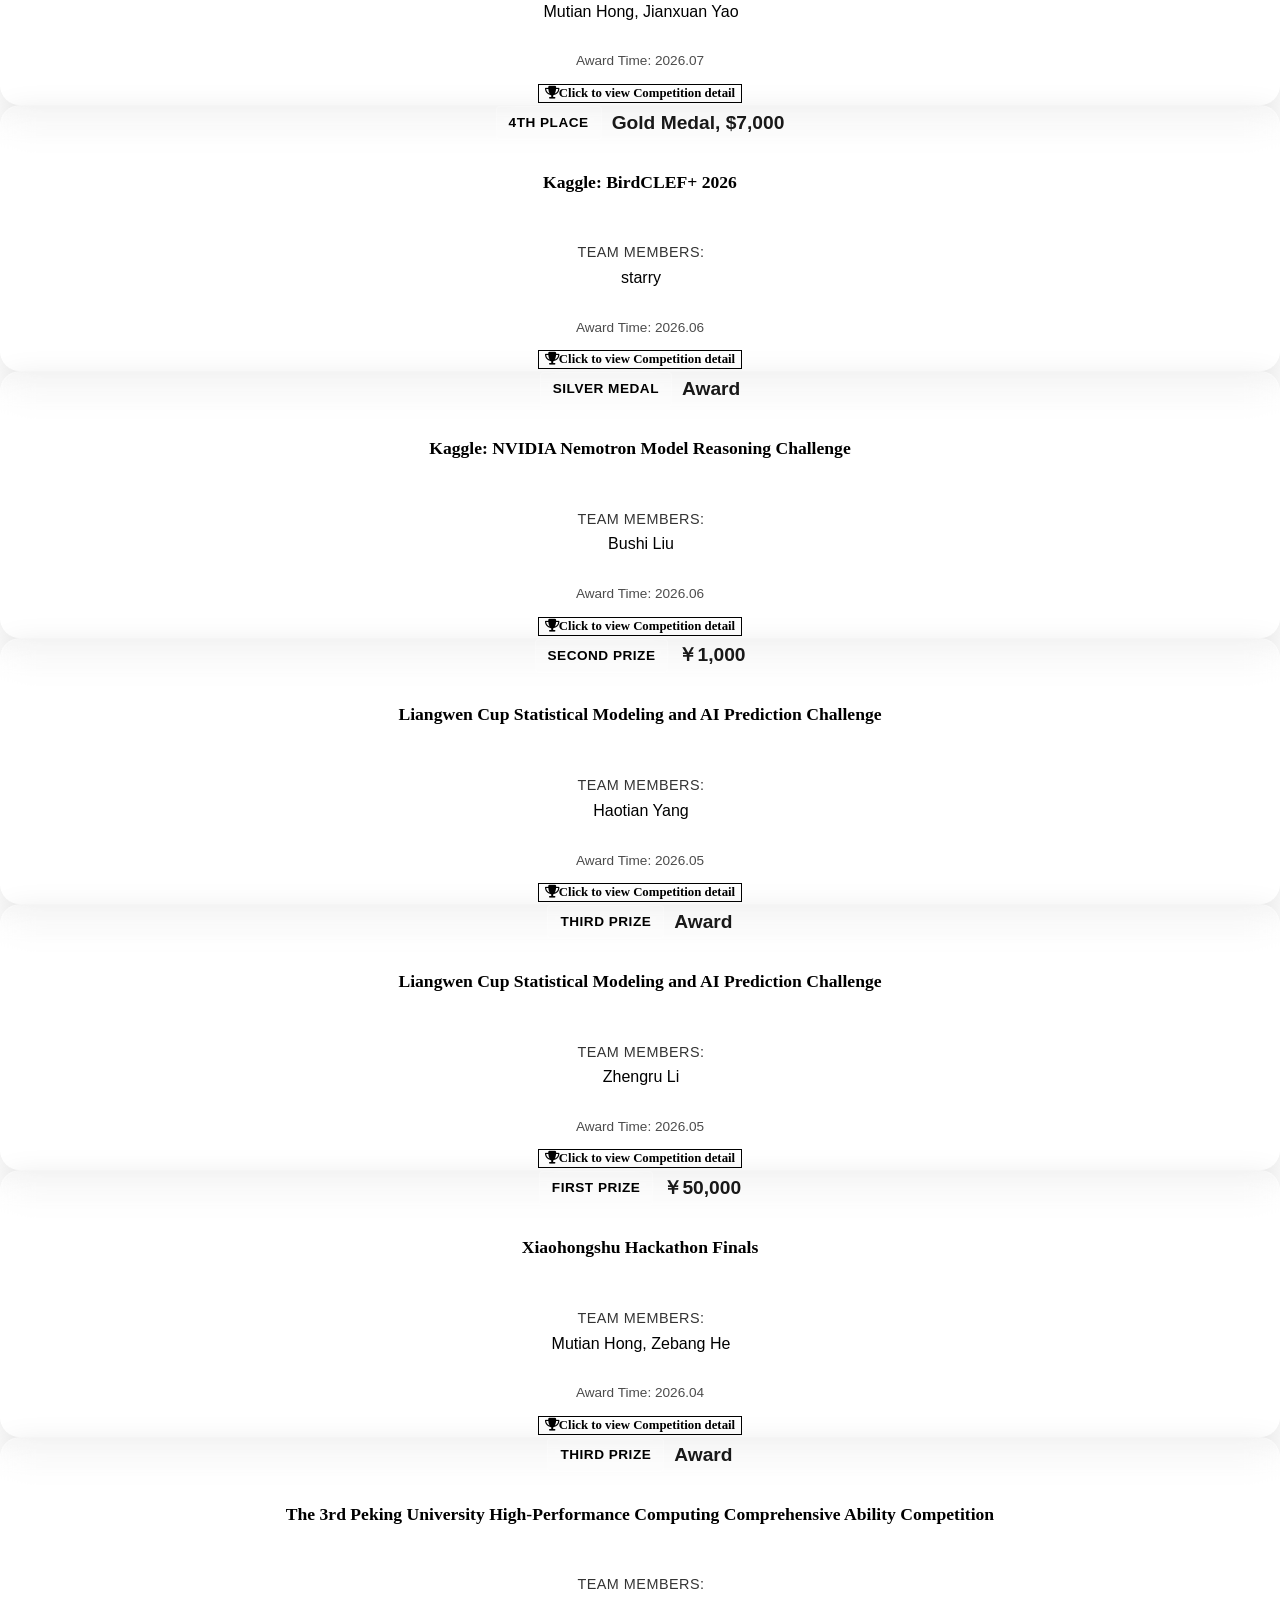
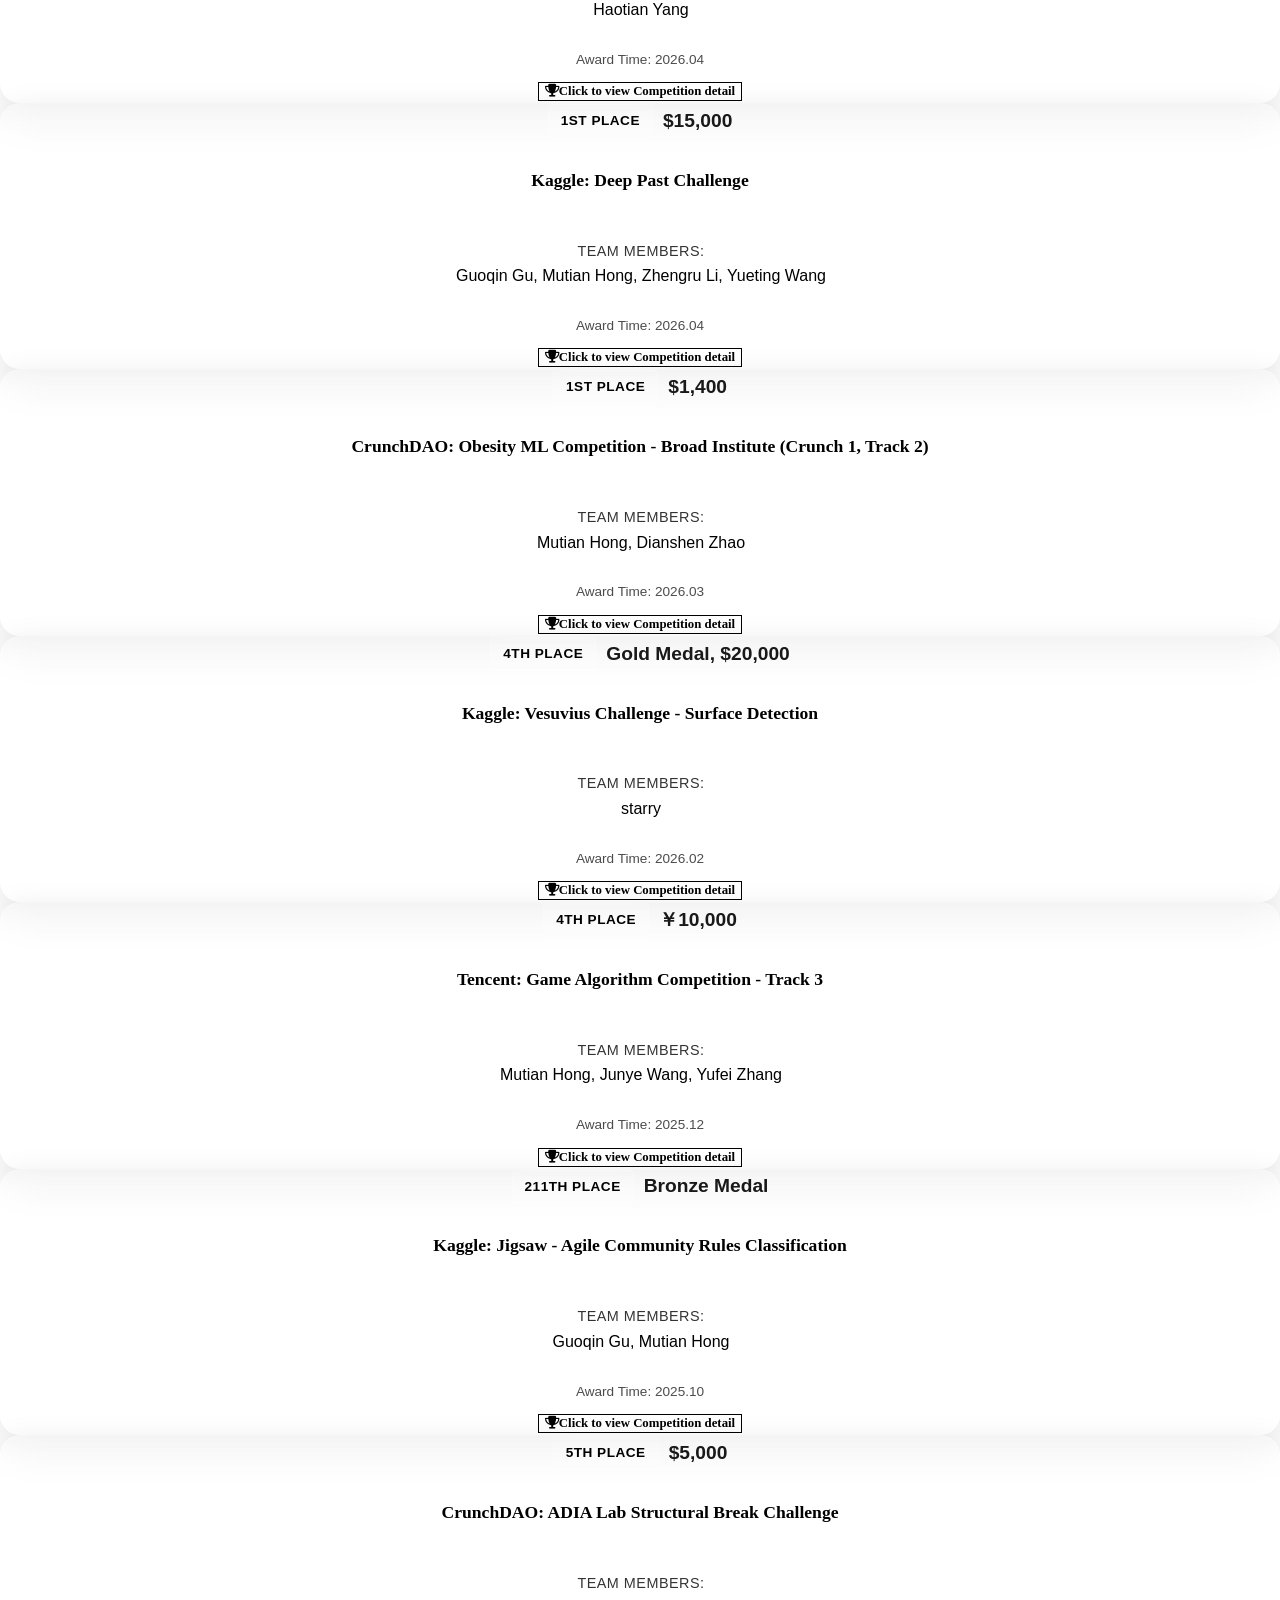
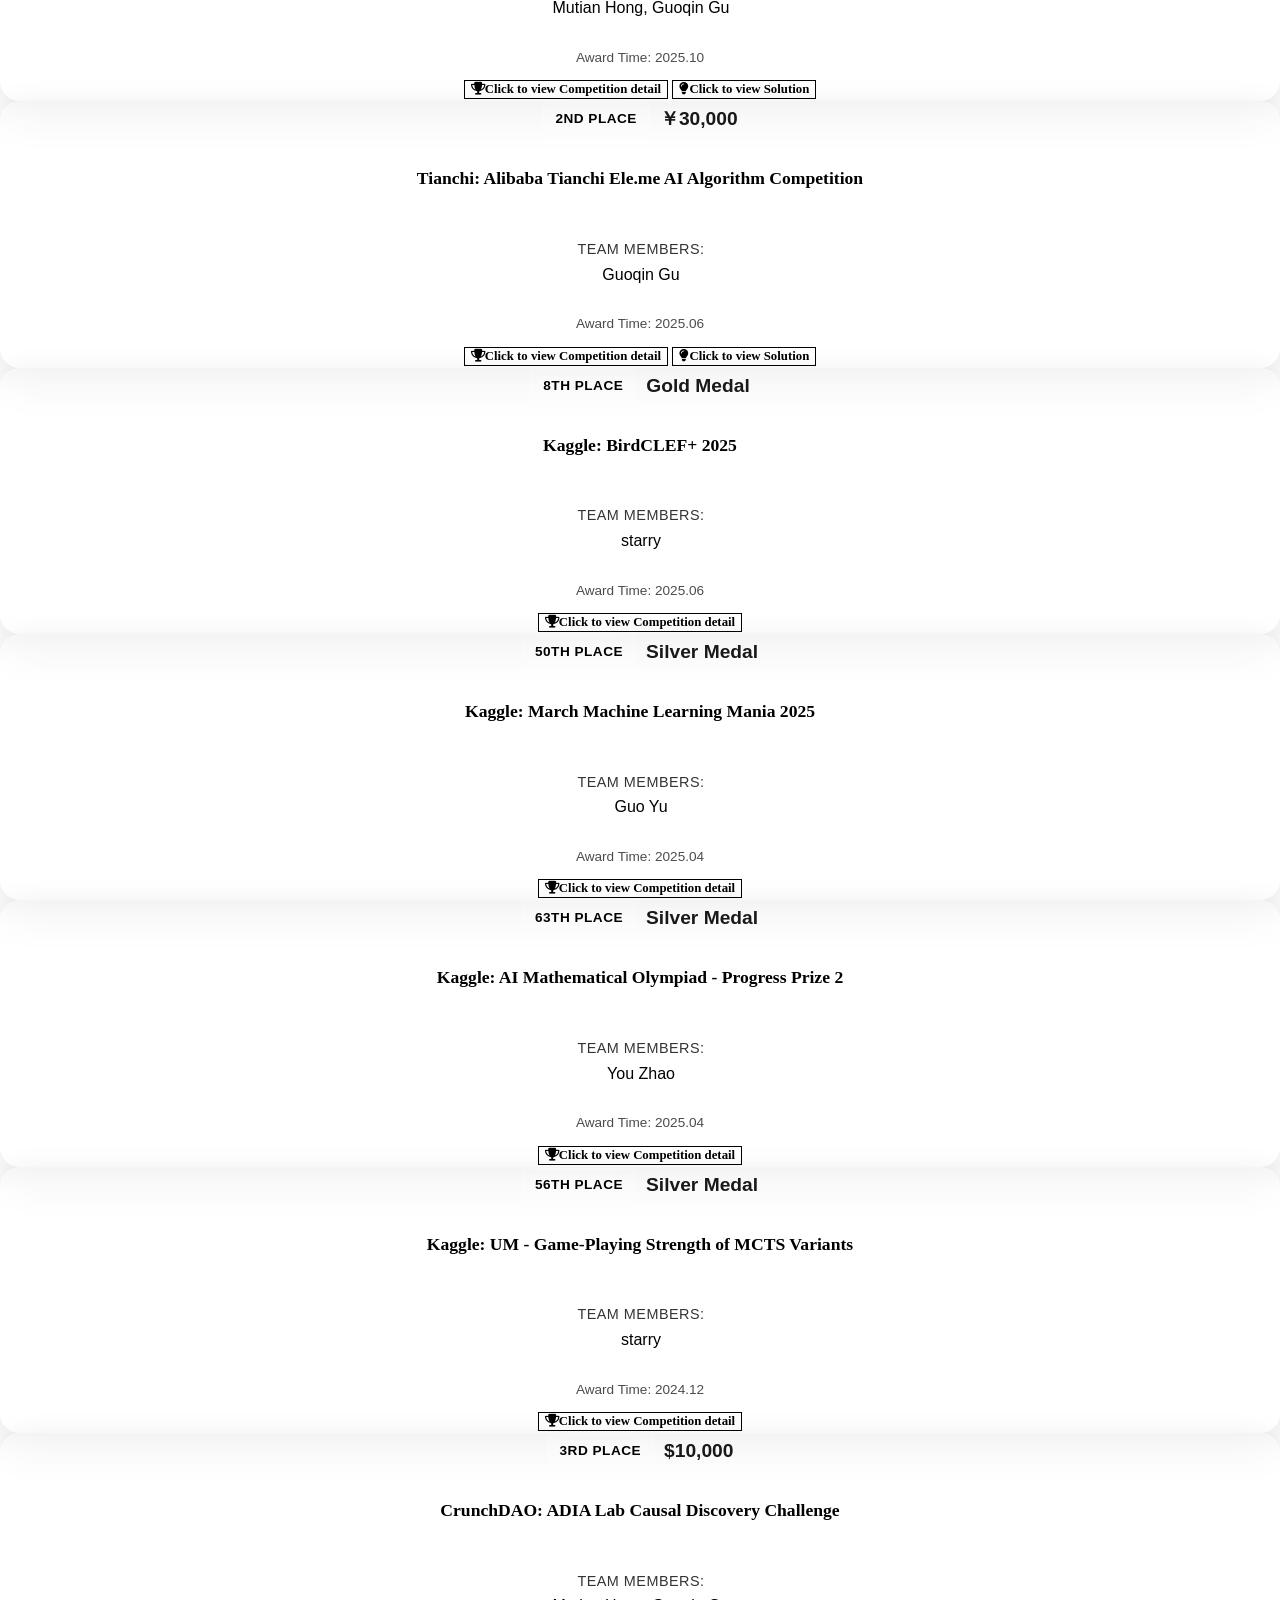
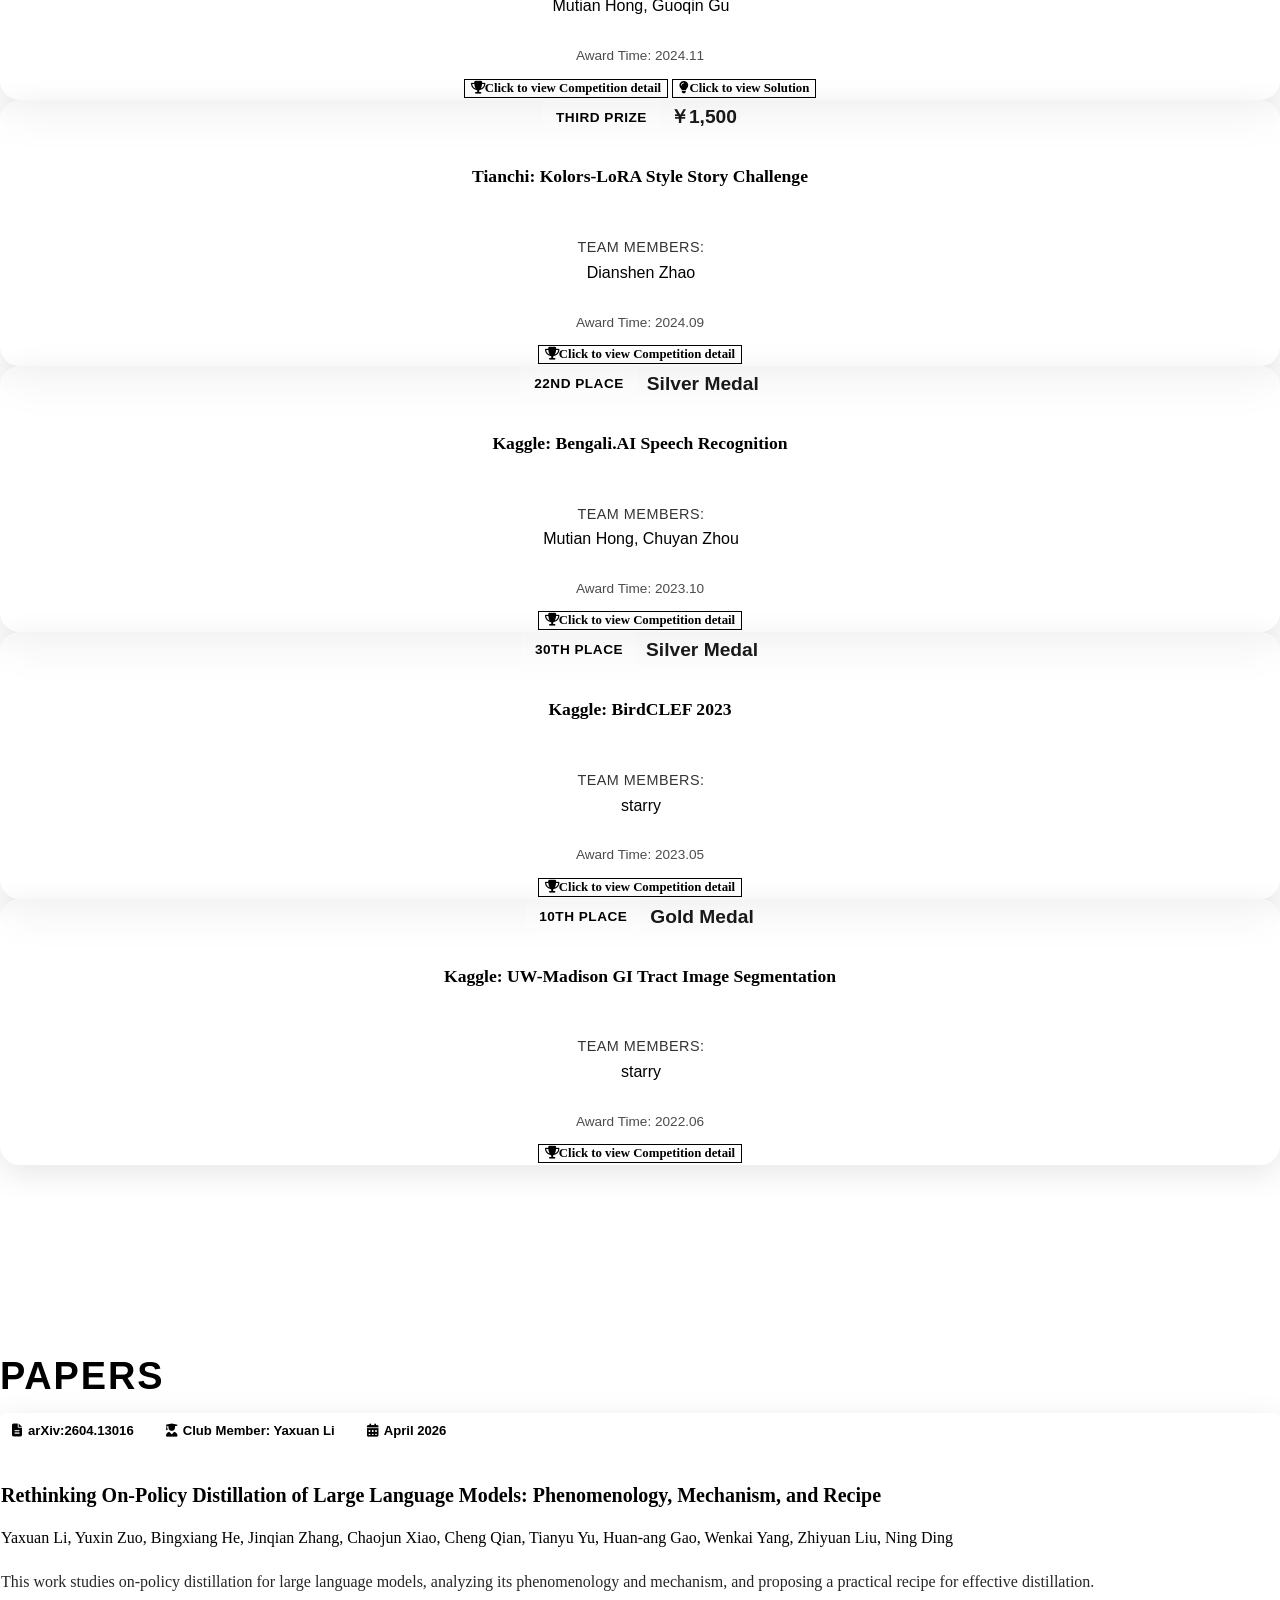
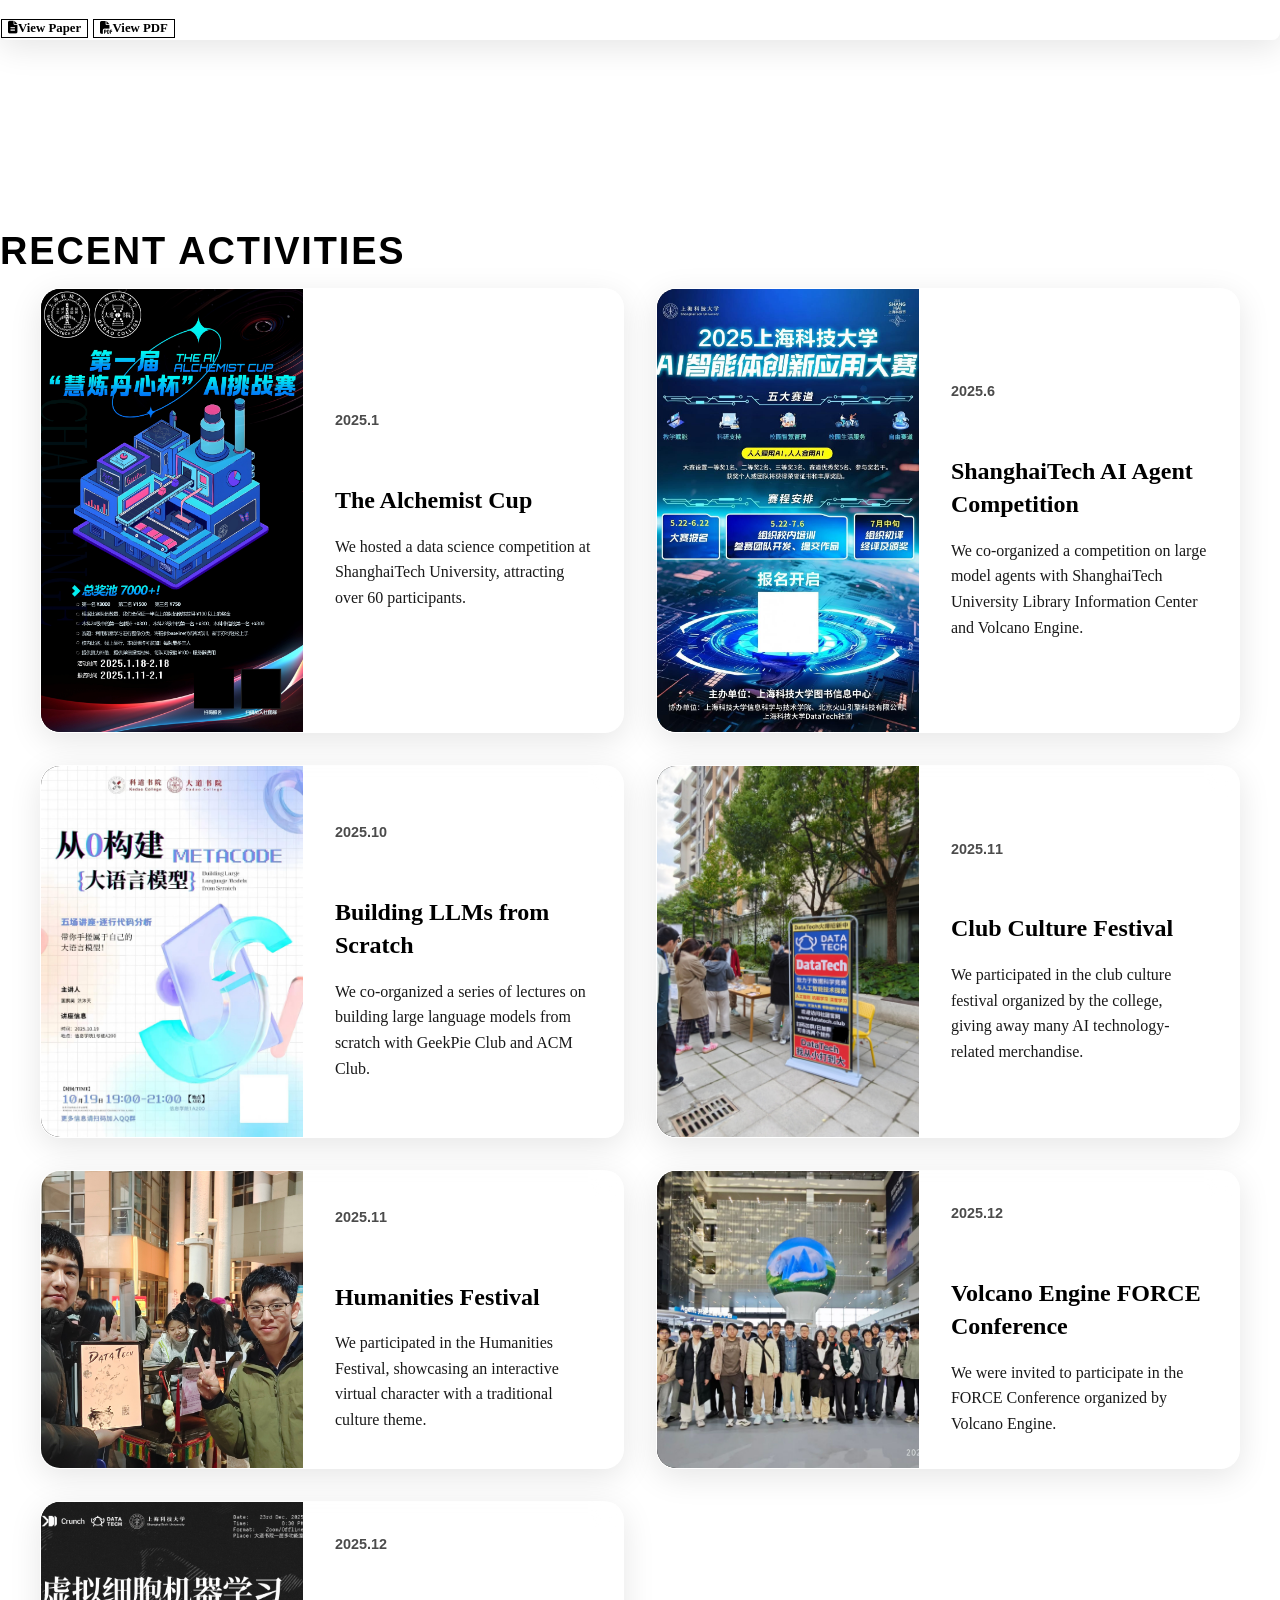
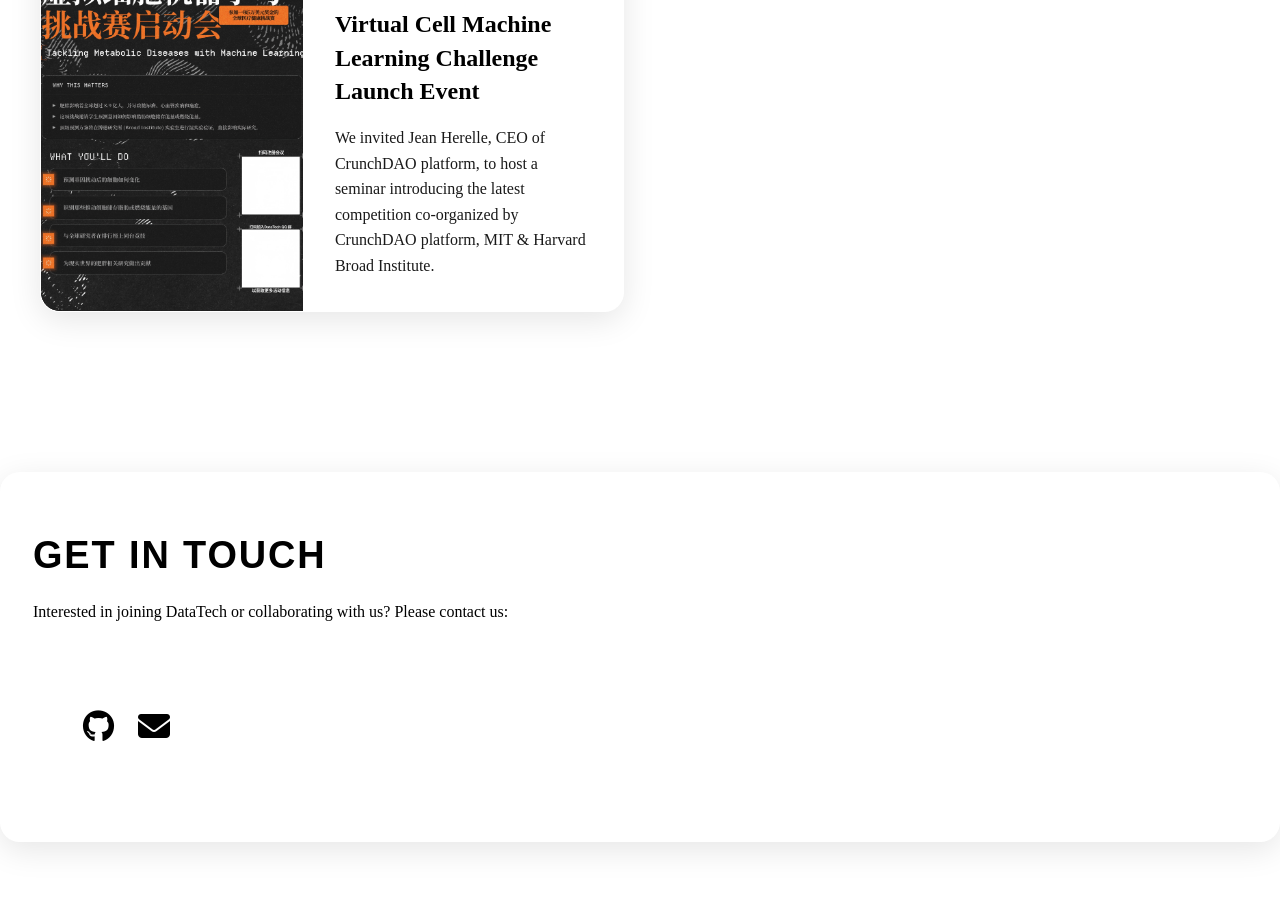
==== commit f2eebe81: "Fix English mode showing Chinese member names; add i18n check index.html is the English fallback: wh" ====
--- a/index.html
+++ b/index.html
@@ -1080,7 +1080,7 @@
                             <div class="achievement-members mb-3">
                                 <div class="members-label" style="color: var(--text-color); font-size: 0.9rem; opacity: 0.8;" data-lang="team_members">Team Members:</div>
                                 <div class="members-list" style="color: var(--text-color); font-weight: 500;" data-lang="achievement31_members">
-                                    李知鸿, 李政儒, 顾国勤, 洪沐天
+                                    Zhihong Li, Zhengru Li, Guoqin Gu, Mutian Hong
                                 </div>
                             </div>
                             <div class="achievement-date mb-3">
@@ -1116,7 +1116,7 @@
                             <div class="achievement-members mb-3">
                                 <div class="members-label" style="color: var(--text-color); font-size: 0.9rem; opacity: 0.8;" data-lang="team_members">Team Members:</div>
                                 <div class="members-list" style="color: var(--text-color); font-weight: 500;" data-lang="achievement32_members">
-                                    顾国勤
+                                    Guoqin Gu
                                 </div>
                             </div>
                             <div class="achievement-date mb-3">
@@ -1185,7 +1185,7 @@
                             <div class="achievement-members mb-3">
                                 <div class="members-label" style="color: var(--text-color); font-size: 0.9rem; opacity: 0.8;" data-lang="team_members">Team Members:</div>
                                 <div class="members-list" style="color: var(--text-color); font-weight: 500;" data-lang="achievement29_members">
-                                    顾国勤
+                                    Guoqin Gu
                                 </div>
                             </div>
                             <div class="achievement-date mb-3">
@@ -1218,7 +1218,7 @@
                             <div class="achievement-members mb-3">
                                 <div class="members-label" style="color: var(--text-color); font-size: 0.9rem; opacity: 0.8;" data-lang="team_members">Team Members:</div>
                                 <div class="members-list" style="color: var(--text-color); font-weight: 500;" data-lang="achievement21_members">
-                                    洪沐天, 李翰泽, 赵殿燊, 张哲轩
+                                    Mutian Hong, Hanze Li, Dianshen Zhao, Zhexuan Zhang
                                 </div>
                             </div>
                             <div class="achievement-date mb-3">
@@ -1251,7 +1251,7 @@
                             <div class="achievement-members mb-3">
                                 <div class="members-label" style="color: var(--text-color); font-size: 0.9rem; opacity: 0.8;" data-lang="team_members">Team Members:</div>
                                 <div class="members-list" style="color: var(--text-color); font-weight: 500;" data-lang="achievement22_members">
-                                    岳明琨
+                                    Mingkun Yue
                                 </div>
                             </div>
                             <div class="achievement-date mb-3">
@@ -1284,7 +1284,7 @@
                             <div class="achievement-members mb-3">
                                 <div class="members-label" style="color: var(--text-color); font-size: 0.9rem; opacity: 0.8;" data-lang="team_members">Team Members:</div>
                                 <div class="members-list" style="color: var(--text-color); font-weight: 500;" data-lang="achievement23_members">
-                                    王俊烨, 李知鸿
+                                    Junye Wang, Zhihong Li
                                 </div>
                             </div>
                             <div class="achievement-date mb-3">
@@ -1317,7 +1317,7 @@
                             <div class="achievement-members mb-3">
                                 <div class="members-label" style="color: var(--text-color); font-size: 0.9rem; opacity: 0.8;" data-lang="team_members">Team Members:</div>
                                 <div class="members-list" style="color: var(--text-color); font-weight: 500;" data-lang="achievement24_members">
-                                    李政儒
+                                    Zhengru Li
                                 </div>
                             </div>
                             <div class="achievement-date mb-3">
@@ -1350,7 +1350,7 @@
                             <div class="achievement-members mb-3">
                                 <div class="members-label" style="color: var(--text-color); font-size: 0.9rem; opacity: 0.8;" data-lang="team_members">Team Members:</div>
                                 <div class="members-list" style="color: var(--text-color); font-weight: 500;" data-lang="achievement25_members">
-                                    李政儒
+                                    Zhengru Li
                                 </div>
                             </div>
                             <div class="achievement-date mb-3">
@@ -1383,7 +1383,7 @@
                             <div class="achievement-members mb-3">
                                 <div class="members-label" style="color: var(--text-color); font-size: 0.9rem; opacity: 0.8;" data-lang="team_members">Team Members:</div>
                                 <div class="members-list" style="color: var(--text-color); font-weight: 500;" data-lang="achievement26_members">
-                                    洪沐天, 姚鉴轩
+                                    Mutian Hong, Jianxuan Yao
                                 </div>
                             </div>
                             <div class="achievement-date mb-3">
@@ -1450,7 +1450,7 @@
                             <div class="achievement-members mb-3">
                                 <div class="members-label" style="color: var(--text-color); font-size: 0.9rem; opacity: 0.8;" data-lang="team_members">Team Members:</div>
                                 <div class="members-list" style="color: var(--text-color); font-weight: 500;" data-lang="achievement28_members">
-                                    刘补石
+                                    Bushi Liu
                                 </div>
                             </div>
                             <div class="achievement-date mb-3">
@@ -1485,7 +1485,7 @@
                             <div class="achievement-members mb-3">
                                 <div class="members-label" style="color: var(--text-color); font-size: 0.9rem; opacity: 0.8;" data-lang="team_members">Team Members:</div>
                                 <div class="members-list" style="color: var(--text-color); font-weight: 500;" data-lang="achievement17_members">
-                                    杨昊天
+                                    Haotian Yang
                                 </div>
                             </div>
                             <div class="achievement-date mb-3">
@@ -1521,7 +1521,7 @@
                             <div class="achievement-members mb-3">
                                 <div class="members-label" style="color: var(--text-color); font-size: 0.9rem; opacity: 0.8;" data-lang="team_members">Team Members:</div>
                                 <div class="members-list" style="color: var(--text-color); font-weight: 500;" data-lang="achievement19_members">
-                                    李政儒
+                                    Zhengru Li
                                 </div>
                             </div>
                             <div class="achievement-date mb-3">
@@ -1557,7 +1557,7 @@
                             <div class="achievement-members mb-3">
                                 <div class="members-label" style="color: var(--text-color); font-size: 0.9rem; opacity: 0.8;" data-lang="team_members">Team Members:</div>
                                 <div class="members-list" style="color: var(--text-color); font-weight: 500;" data-lang="achievement18_members">
-                                    洪沐天, 贺泽邦
+                                    Mutian Hong, Zebang He
                                 </div>
                             </div>
                             <div class="achievement-date mb-3">
@@ -1593,7 +1593,7 @@
                             <div class="achievement-members mb-3">
                                 <div class="members-label" style="color: var(--text-color); font-size: 0.9rem; opacity: 0.8;" data-lang="team_members">Team Members:</div>
                                 <div class="members-list" style="color: var(--text-color); font-weight: 500;" data-lang="achievement20_members">
-                                    杨昊天
+                                    Haotian Yang
                                 </div>
                             </div>
                             <div class="achievement-date mb-3">
@@ -1627,7 +1627,7 @@
                             <div class="achievement-members mb-3">
                                 <div class="members-label" style="color: var(--text-color); font-size: 0.9rem; opacity: 0.8;" data-lang="team_members">Team Members:</div>
                                 <div class="members-list" style="color: var(--text-color); font-weight: 500;" data-lang="achievement11_members">
-                                    顾国勤, 洪沐天, 李政儒, 王越汀
+                                    Guoqin Gu, Mutian Hong, Zhengru Li, Yueting Wang
                                 </div>
                             </div>
                             <div class="achievement-date mb-3">
@@ -1661,7 +1661,7 @@
                             <div class="achievement-members mb-3">
                                 <div class="members-label" style="color: var(--text-color); font-size: 0.9rem; opacity: 0.8;" data-lang="team_members">Team Members:</div>
                                 <div class="members-list" style="color: var(--text-color); font-weight: 500;" data-lang="achievement27_members">
-                                    洪沐天, 赵殿燊
+                                    Mutian Hong, Dianshen Zhao
                                 </div>
                             </div>
                             <div class="achievement-date mb-3">
@@ -1723,12 +1723,12 @@
                                 </div>
                             </div>
                             <h5 class="achievement-title mb-3" style="font-family: nexa_xboldregular; color: var(--text-color);" data-lang="achievement8_title">
-                                腾讯：游戏算法大赛-赛道三
+                                Tencent: Game Algorithm Competition - Track 3
                             </h5>
                             <div class="achievement-members mb-3">
                                 <div class="members-label" style="color: var(--text-color); font-size: 0.9rem; opacity: 0.8;" data-lang="team_members">Team Members:</div>
                                 <div class="members-list" style="color: var(--text-color); font-weight: 500;" data-lang="achievement8_members">
-                                    洪沐天, 王俊烨, 张羽飞
+                                    Mutian Hong, Junye Wang, Yufei Zhang
                                 </div>
                             </div>
                             <div class="achievement-date mb-3">
@@ -1757,12 +1757,12 @@
                                 </div>
                             </div>
                             <h5 class="achievement-title mb-3" style="font-family: nexa_xboldregular; color: var(--text-color);" data-lang="achievement7_title">
-                                Kaggle Jigsaw - Agile Community Rules Classification
+                                Kaggle: Jigsaw - Agile Community Rules Classification
                             </h5>
                             <div class="achievement-members mb-3">
                                 <div class="members-label" style="color: var(--text-color); font-size: 0.9rem; opacity: 0.8;" data-lang="team_members">Team Members:</div>
                                 <div class="members-list" style="color: var(--text-color); font-weight: 500;" data-lang="achievement7_members">
-                                    顾国勤, 洪沐天
+                                    Guoqin Gu, Mutian Hong
                                 </div>
                             </div>
                             <div class="achievement-date mb-3">
@@ -1796,7 +1796,7 @@
                             <div class="achievement-members mb-3">
                                 <div class="members-label" style="color: var(--text-color); font-size: 0.9rem; opacity: 0.8;" data-lang="team_members">Team Members:</div>
                                 <div class="members-list" style="color: var(--text-color); font-weight: 500;" data-lang="achievement1_members">
-                                    洪沐天, 顾国勤
+                                    Mutian Hong, Guoqin Gu
                                 </div>
                             </div>
                             <div class="achievement-date mb-3">
@@ -1828,12 +1828,12 @@
                                 </div>
                             </div>
                             <h5 class="achievement-title mb-3" style="font-family: nexa_xboldregular; color: var(--text-color);" data-lang="achievement2_title">
-                                天池: 阿里云天池 饿了么AI算法大赛
+                                Tianchi: Alibaba Tianchi Ele.me AI Algorithm Competition
                             </h5>
                             <div class="achievement-members mb-3">
                                 <div class="members-label" style="color: var(--text-color); font-size: 0.9rem; opacity: 0.8;" data-lang="team_members">Team Members:</div>
                                 <div class="members-list" style="color: var(--text-color); font-weight: 500;" data-lang="achievement2_members">
-                                    顾国勤
+                                    Guoqin Gu
                                 </div>
                             </div>
                             <div class="achievement-date mb-3">
@@ -1904,7 +1904,7 @@
                             <div class="achievement-members mb-3">
                                 <div class="members-label" style="color: var(--text-color); font-size: 0.9rem; opacity: 0.8;" data-lang="team_members">Team Members:</div>
                                 <div class="members-list" style="color: var(--text-color); font-weight: 500;" data-lang="achievement3_members">
-                                    虞果
+                                    Guo Yu
                                 </div>
                             </div>
                             <div class="achievement-date mb-2">
@@ -1938,7 +1938,7 @@
                             <div class="achievement-members mb-3">
                                 <div class="members-label" style="color: var(--text-color); font-size: 0.9rem; opacity: 0.8;" data-lang="team_members">Team Members:</div>
                                 <div class="members-list" style="color: var(--text-color); font-weight: 500;" data-lang="achievement4_members">
-                                    赵优
+                                    You Zhao
                                 </div>
                             </div>
                             <div class="achievement-date mb-3">
@@ -2006,7 +2006,7 @@
                             <div class="achievement-members mb-3">
                                 <div class="members-label" style="color: var(--text-color); font-size: 0.9rem; opacity: 0.8;" data-lang="team_members">Team Members:</div>
                                 <div class="members-list" style="color: var(--text-color); font-weight: 500;" data-lang="achievement5_members">
-                                    洪沐天, 顾国勤
+                                    Mutian Hong, Guoqin Gu
                                 </div>
                             </div>
                             <div class="achievement-date mb-3">
@@ -2038,12 +2038,12 @@
                                 </div>
                             </div>
                             <h5 class="achievement-title mb-3" style="font-family: nexa_xboldregular; color: var(--text-color);" data-lang="achievement6_title">
-                                天池: 可图Kolors-LoRA风格故事挑战赛
+                                Tianchi: Kolors-LoRA Style Story Challenge
                             </h5>
                             <div class="achievement-members mb-3">
                                 <div class="members-label" style="color: var(--text-color); font-size: 0.9rem; opacity: 0.8;" data-lang="team_members">Team Members:</div>
                                 <div class="members-list" style="color: var(--text-color); font-weight: 500;" data-lang="achievement6_members">
-                                    赵殿燊
+                                    Dianshen Zhao
                                 </div>
                             </div>
                             <div class="achievement-date mb-3">
@@ -2077,7 +2077,7 @@
                             <div class="achievement-members mb-3">
                                 <div class="members-label" style="color: var(--text-color); font-size: 0.9rem; opacity: 0.8;" data-lang="team_members">Team Members:</div>
                                 <div class="members-list" style="color: var(--text-color); font-weight: 500;" data-lang="achievement9_members">
-                                    洪沐天, 周楚焱
+                                    Mutian Hong, Chuyan Zhou
                                 </div>
                             </div>
                             <div class="achievement-date mb-3">
@@ -2215,14 +2215,14 @@
                         <a href="https://mp.weixin.qq.com/s/ChzA3pvVKwWHBzMHYM8rYA" target="_blank">
                             <img src="./img/炼丹杯v9.jpg" alt="The Alchemist Cup">
                             <div class="activity-overlay">
-                                <span class="overlay-text" data-lang="click_for_details">点击获取详细信息</span>
+                                <span class="overlay-text" data-lang="click_for_details">Click for Details</span>
                             </div>
                         </a>
                     </div>
                     <div class="activity-content">
                         <div class="activity-date" data-lang="act1_date">2025.1</div>
                         <h5 data-lang="act1_title">The Alchemist Cup</h5>
-                        <p class="activity-description" data-lang="act1_description">我们举办了一场上海科技大学校内的数据科学竞赛，吸引了60余名参与者</p>
+                        <p class="activity-description" data-lang="act1_description">We hosted a data science competition at ShanghaiTech University, attracting over 60 participants.</p>
                     </div>
                 </div>
                 
@@ -2232,14 +2232,14 @@
                         <a href="https://www.shanghaitech.edu.cn/2025/0722/c1001a1112957/page.htm" target="_blank">
                             <img src="./img/AI智能体大赛.jpg" alt="ShanghaiTech AI Agent Competition">
                             <div class="activity-overlay">
-                                <span class="overlay-text" data-lang="click_for_details">点击获取详细信息</span>
+                                <span class="overlay-text" data-lang="click_for_details">Click for Details</span>
                             </div>
                         </a>
                     </div>
                     <div class="activity-content">
                         <div class="activity-date" data-lang="act2_date">2025.6</div>
                         <h5 data-lang="act2_title">ShanghaiTech AI Agent Competition</h5>
-                        <p class="activity-description" data-lang="act2_description">我们与上海科技大学图书馆信息中心，以及火山引擎，共同开展了一场关于大模型智能体的竞赛</p>
+                        <p class="activity-description" data-lang="act2_description">We co-organized a competition on large model agents with ShanghaiTech University Library Information Center and Volcano Engine.</p>
                     </div>
                 </div>
                 
@@ -2249,14 +2249,14 @@
                         <a href="https://www.bilibili.com/video/BV1EJsPzpEp8" target="_blank">
                             <img src="./img/从零构建大语言模型.jpg" alt="Building LLMs from Scratch">
                             <div class="activity-overlay">
-                                <span class="overlay-text" data-lang="click_for_details">点击获取详细信息</span>
+                                <span class="overlay-text" data-lang="click_for_details">Click for Details</span>
                             </div>
                         </a>
                     </div>
                     <div class="activity-content">
                         <div class="activity-date" data-lang="act3_date">2025.10</div>
                         <h5 data-lang="act3_title">Building LLMs from Scratch</h5>
-                        <p class="activity-description" data-lang="act3_description">我们与 GeekPie 社团、ACM 社团共同举办了 从零构建大语言模型 系列课程讲座。</p>
+                        <p class="activity-description" data-lang="act3_description">We co-organized a series of lectures on building large language models from scratch with GeekPie Club and ACM Club.</p>
                     </div>
                 </div>
                 
@@ -2268,7 +2268,7 @@
                     <div class="activity-content">
                         <div class="activity-date" data-lang="act4_date">2025.11</div>
                         <h5 data-lang="act4_title">Club Culture Festival</h5>
-                        <p class="activity-description" data-lang="act4_description">我们参与了书院举办的社团文化节，送出了许多人工智能技术相关的周边礼品</p>
+                        <p class="activity-description" data-lang="act4_description">We participated in the club culture festival organized by the college, giving away many AI technology-related merchandise.</p>
                     </div>
                 </div>
                 
@@ -2280,7 +2280,7 @@
                     <div class="activity-content">
                         <div class="activity-date" data-lang="act5_date">2025.11</div>
                         <h5 data-lang="act5_title">Humanities Festival</h5>
-                        <p class="activity-description" data-lang="act5_description">我们参与了人文节，展示了一个传统文化主题的可互动的虚拟形象。</p>
+                        <p class="activity-description" data-lang="act5_description">We participated in the Humanities Festival, showcasing an interactive virtual character with a traditional culture theme.</p>
                     </div>
                 </div>
                 
@@ -2290,14 +2290,14 @@
                         <a href="https://www.volcengine.com/live/event/force-2512" target="_blank">
                             <img src="./img/火山引擎FORCE.jpg" alt="Volcano Engine FORCE Conference">
                             <div class="activity-overlay">
-                                <span class="overlay-text" data-lang="click_for_details">点击获取详细信息</span>
+                                <span class="overlay-text" data-lang="click_for_details">Click for Details</span>
                             </div>
                         </a>
                     </div>
                     <div class="activity-content">
                         <div class="activity-date" data-lang="act6_date">2025.12</div>
                         <h5 data-lang="act6_title">Volcano Engine FORCE Conference</h5>
-                        <p class="activity-description" data-lang="act6_description">我们受邀参与了火山引擎举办的FORCE大会。</p>
+                        <p class="activity-description" data-lang="act6_description">We were invited to participate in the FORCE Conference organized by Volcano Engine.</p>
                     </div>
                 </div>
                 
@@ -2307,14 +2307,14 @@
                         <a href="https://x.com/crunchDAO/status/2005673149581467865" target="_blank">
                             <img src="./img/Poster Obesity Machine Learning Challenge cn(1).png" alt="Virtual Cell Machine Learning Challenge Launch Event">
                             <div class="activity-overlay">
-                                <span class="overlay-text" data-lang="click_for_details">点击获取详细信息</span>
+                                <span class="overlay-text" data-lang="click_for_details">Click for Details</span>
                             </div>
                         </a>
                     </div>
                     <div class="activity-content">
                         <div class="activity-date" data-lang="act7_date">2025.12</div>
                         <h5 data-lang="act7_title">Virtual Cell Machine Learning Challenge Launch Event</h5>
-                        <p class="activity-description" data-lang="act7_description">我们邀请了 CrunchDAO 平台的 CEO, Jean Herelle，举办了一场研讨会，介绍了 CrunchDAO平台与 MIT & Harvard Broad Institute 共同举办的最新比赛。</p>
+                        <p class="activity-description" data-lang="act7_description">We invited Jean Herelle, CEO of CrunchDAO platform, to host a seminar introducing the latest competition co-organized by CrunchDAO platform, MIT & Harvard Broad Institute.</p>
                     </div>
                 </div>
             </div>
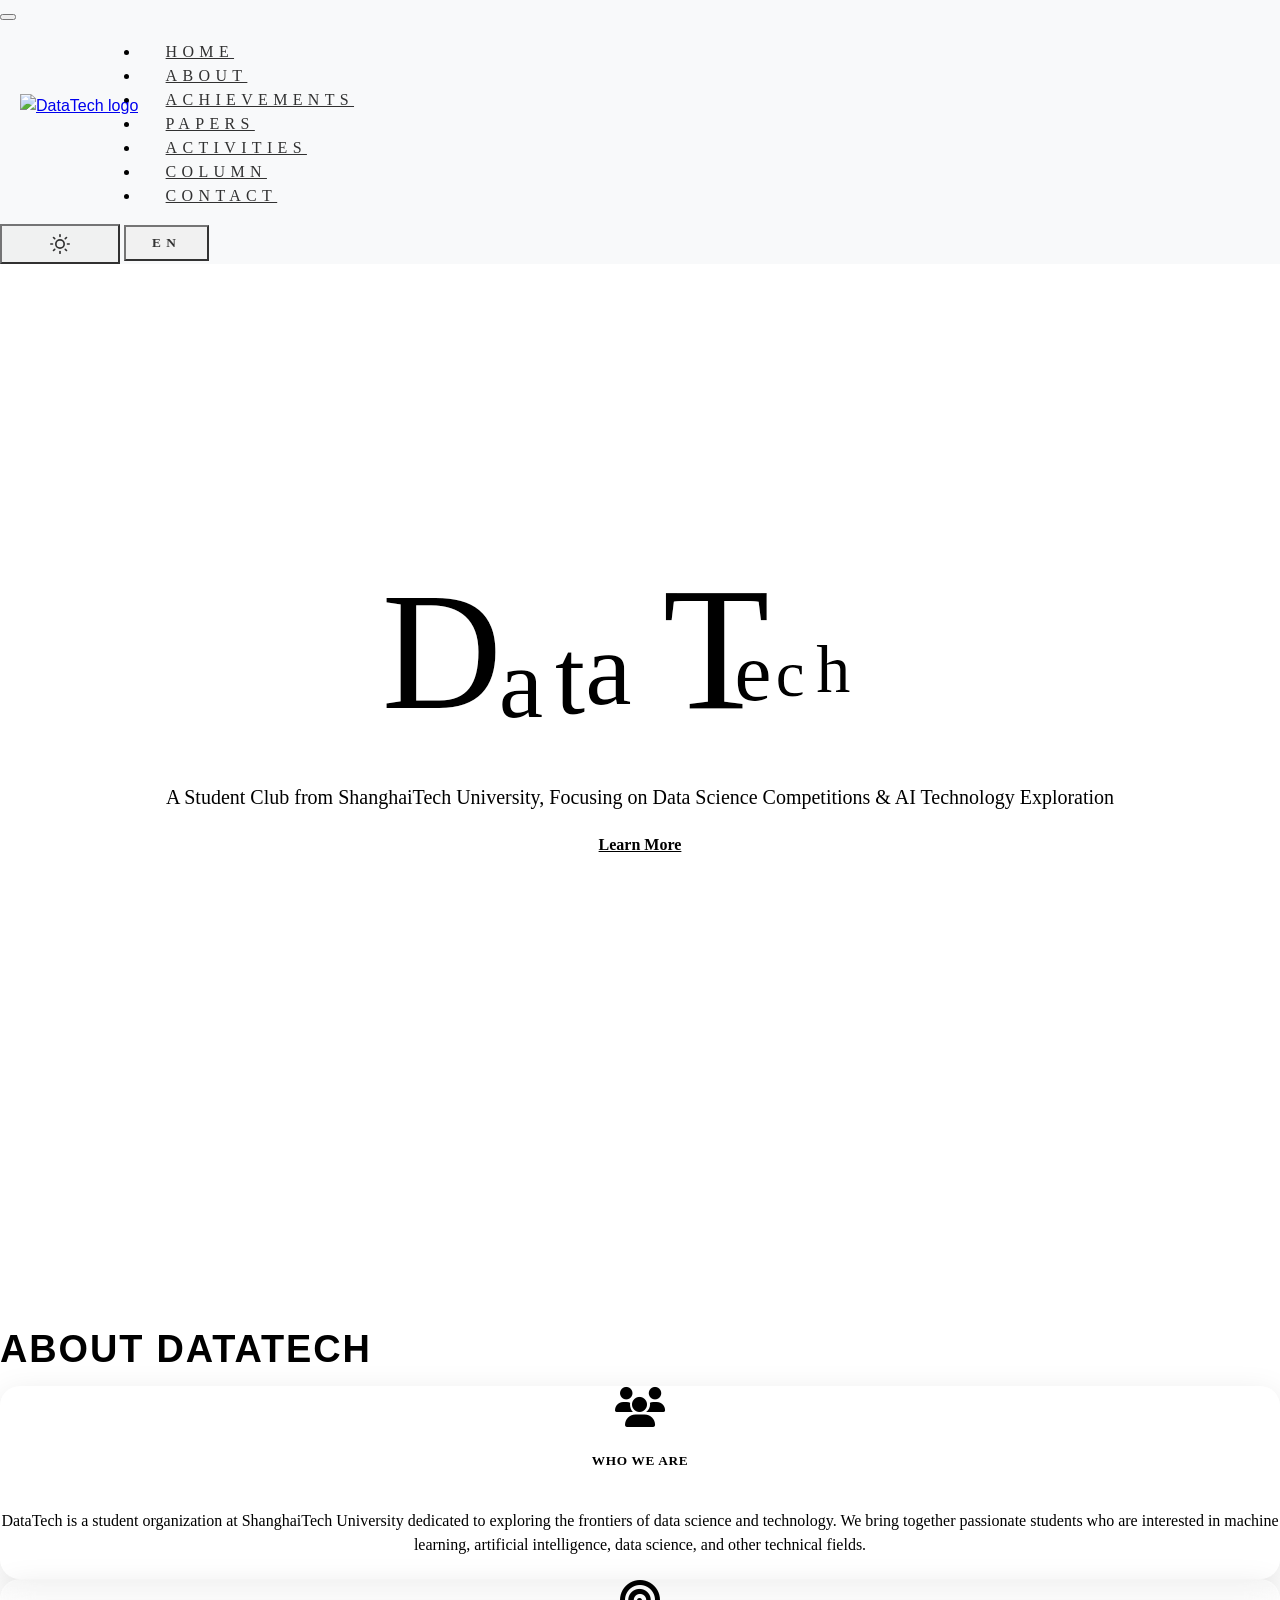
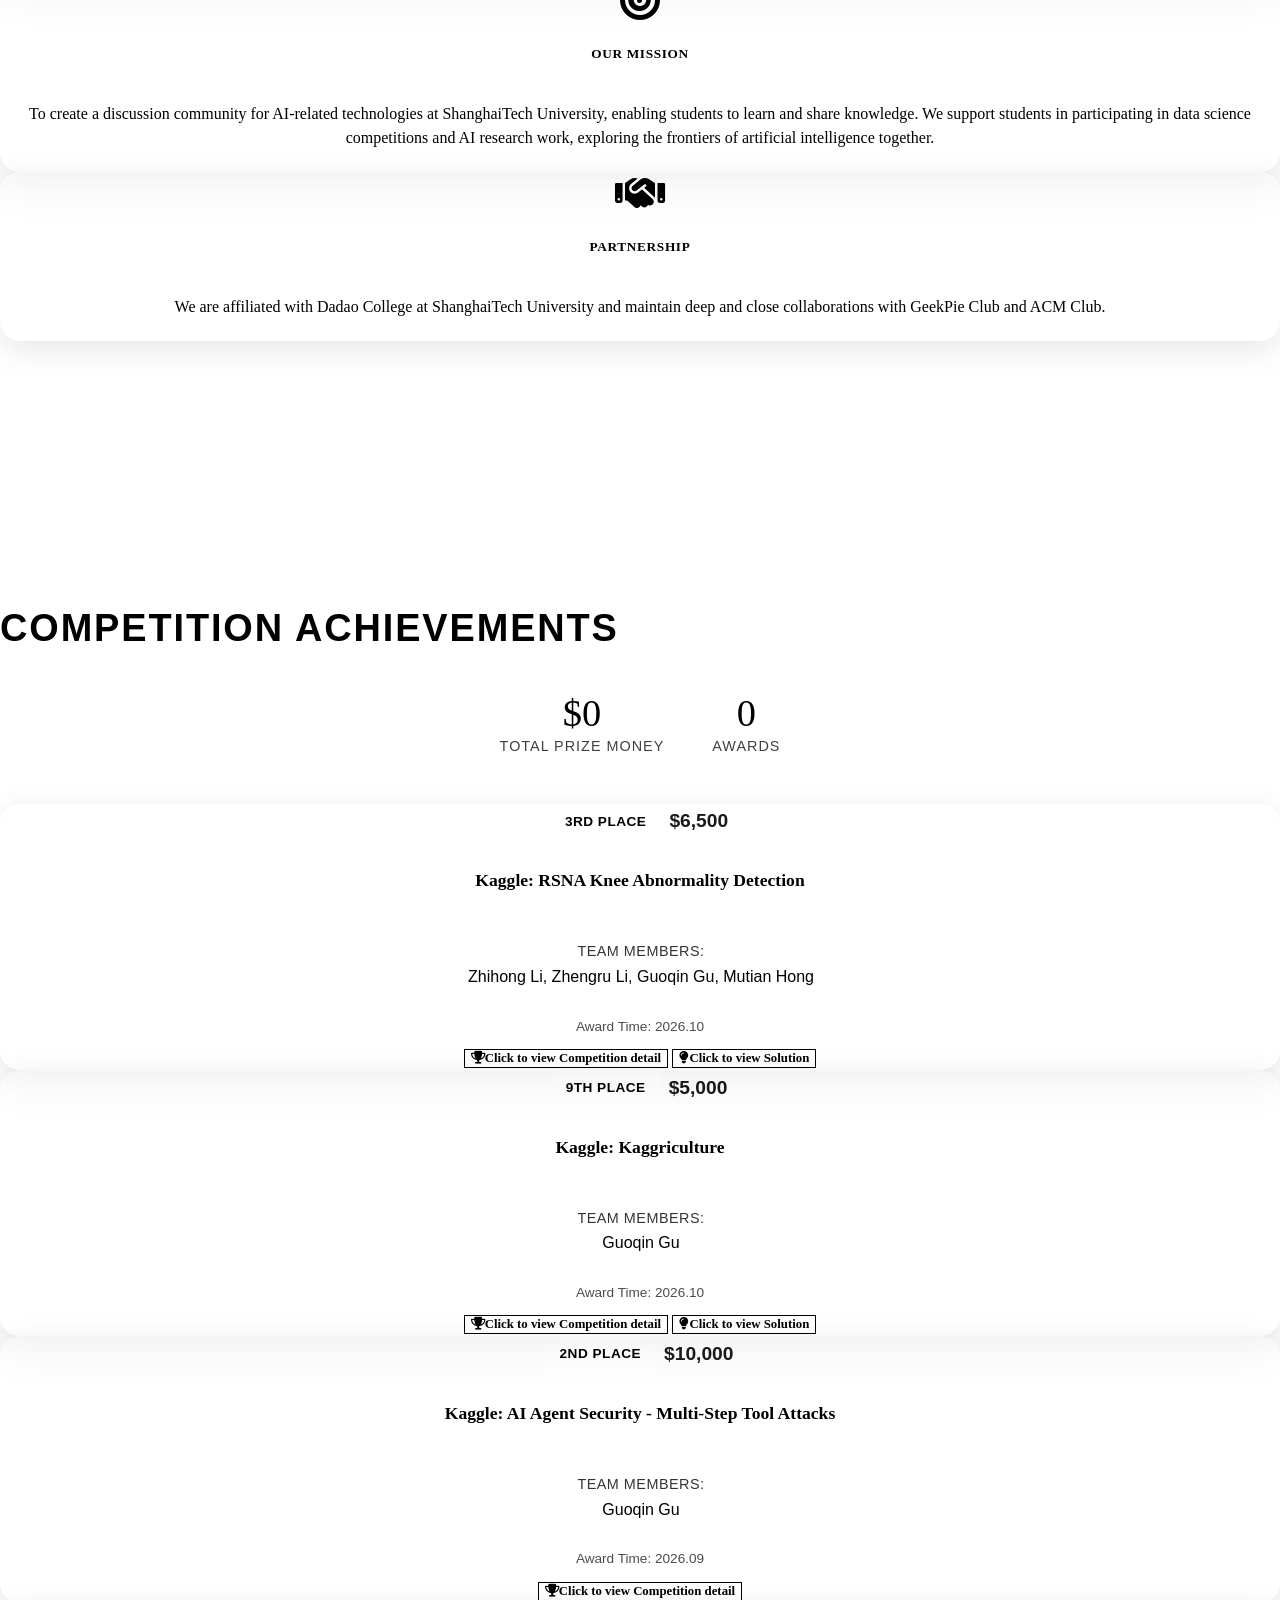
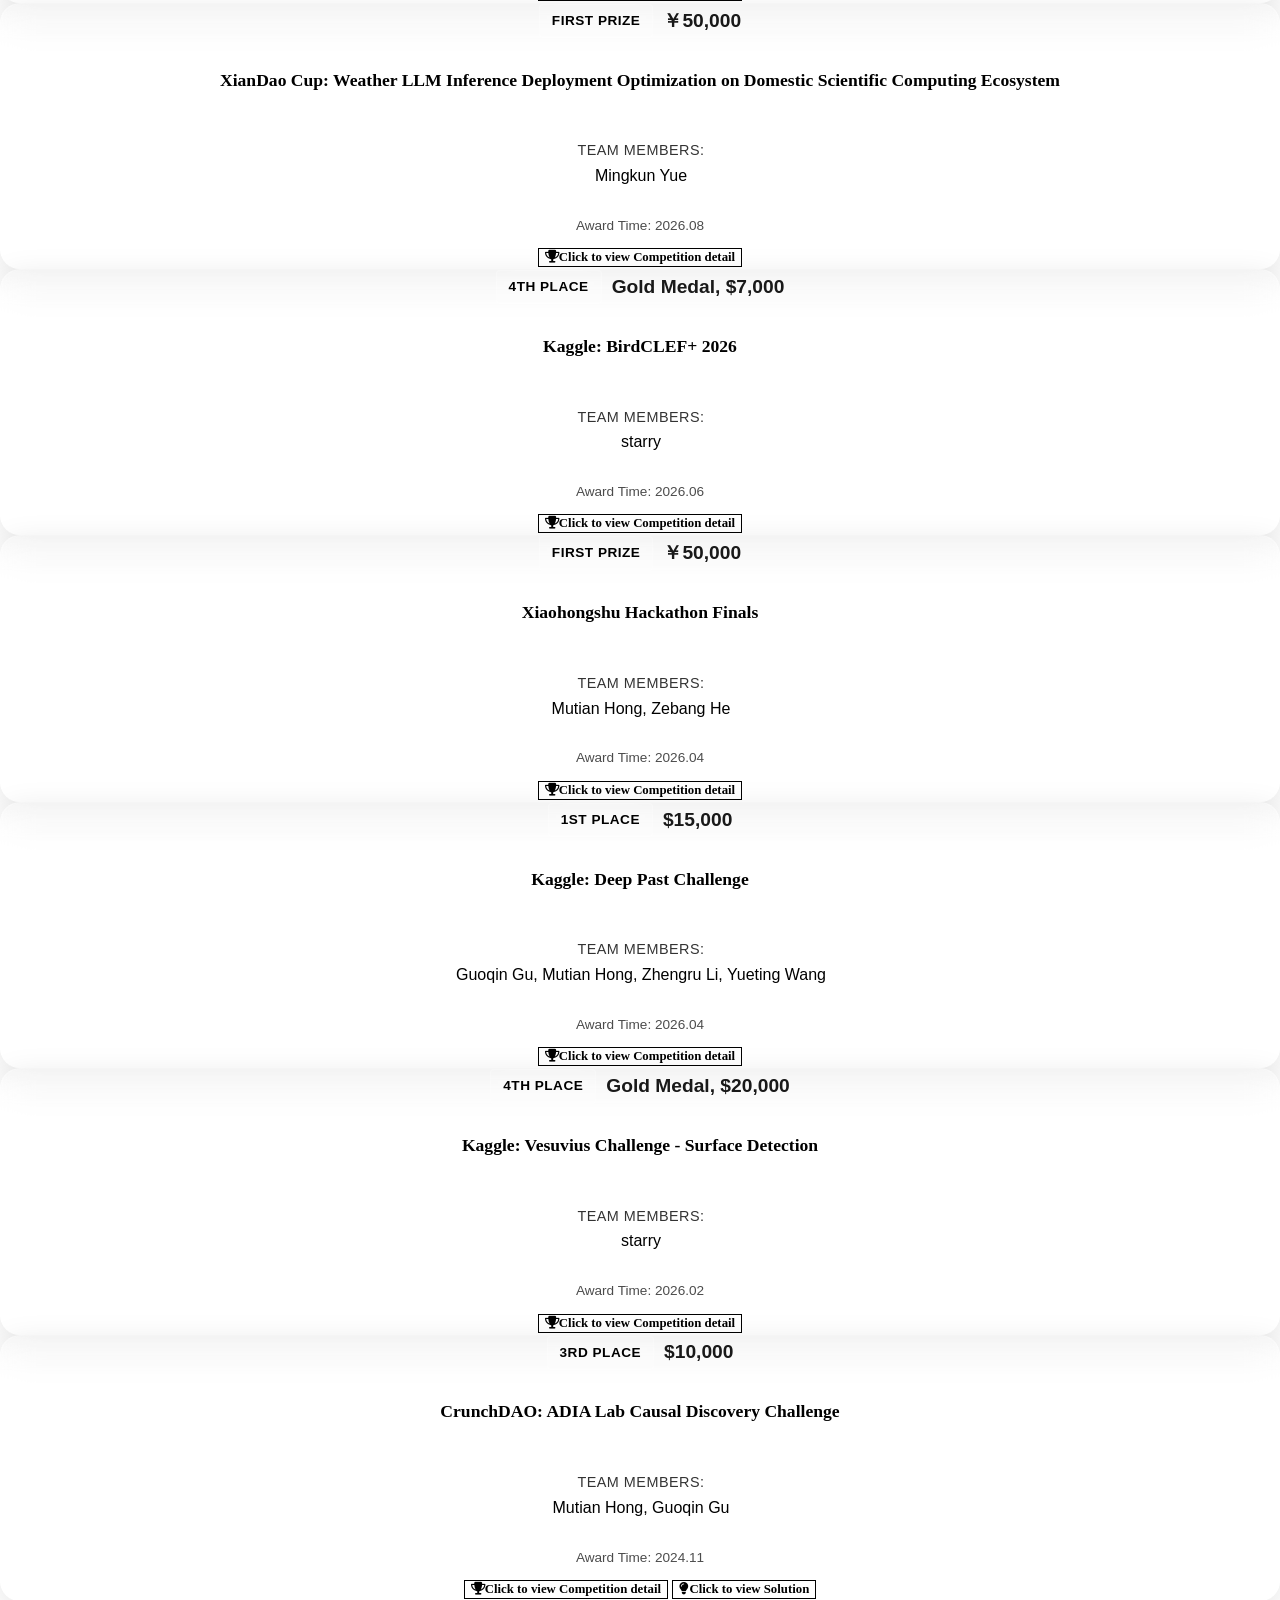
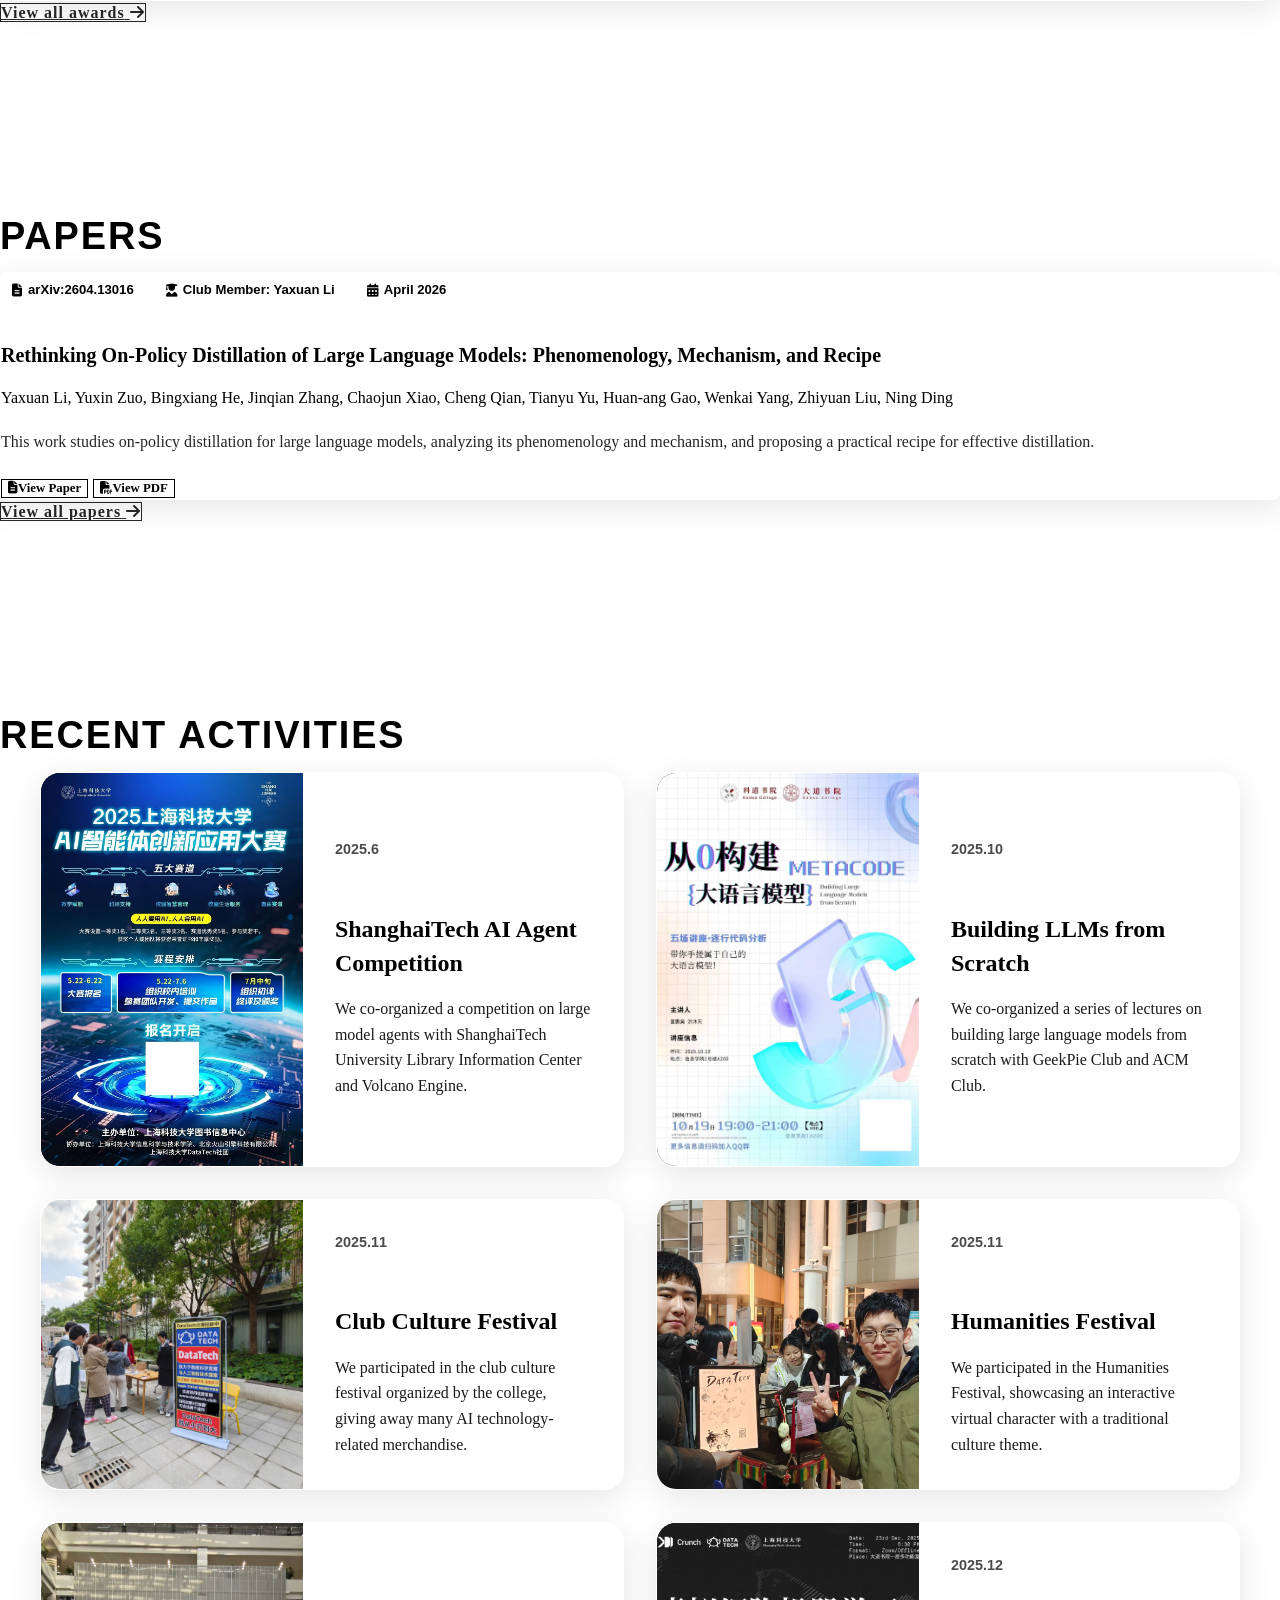
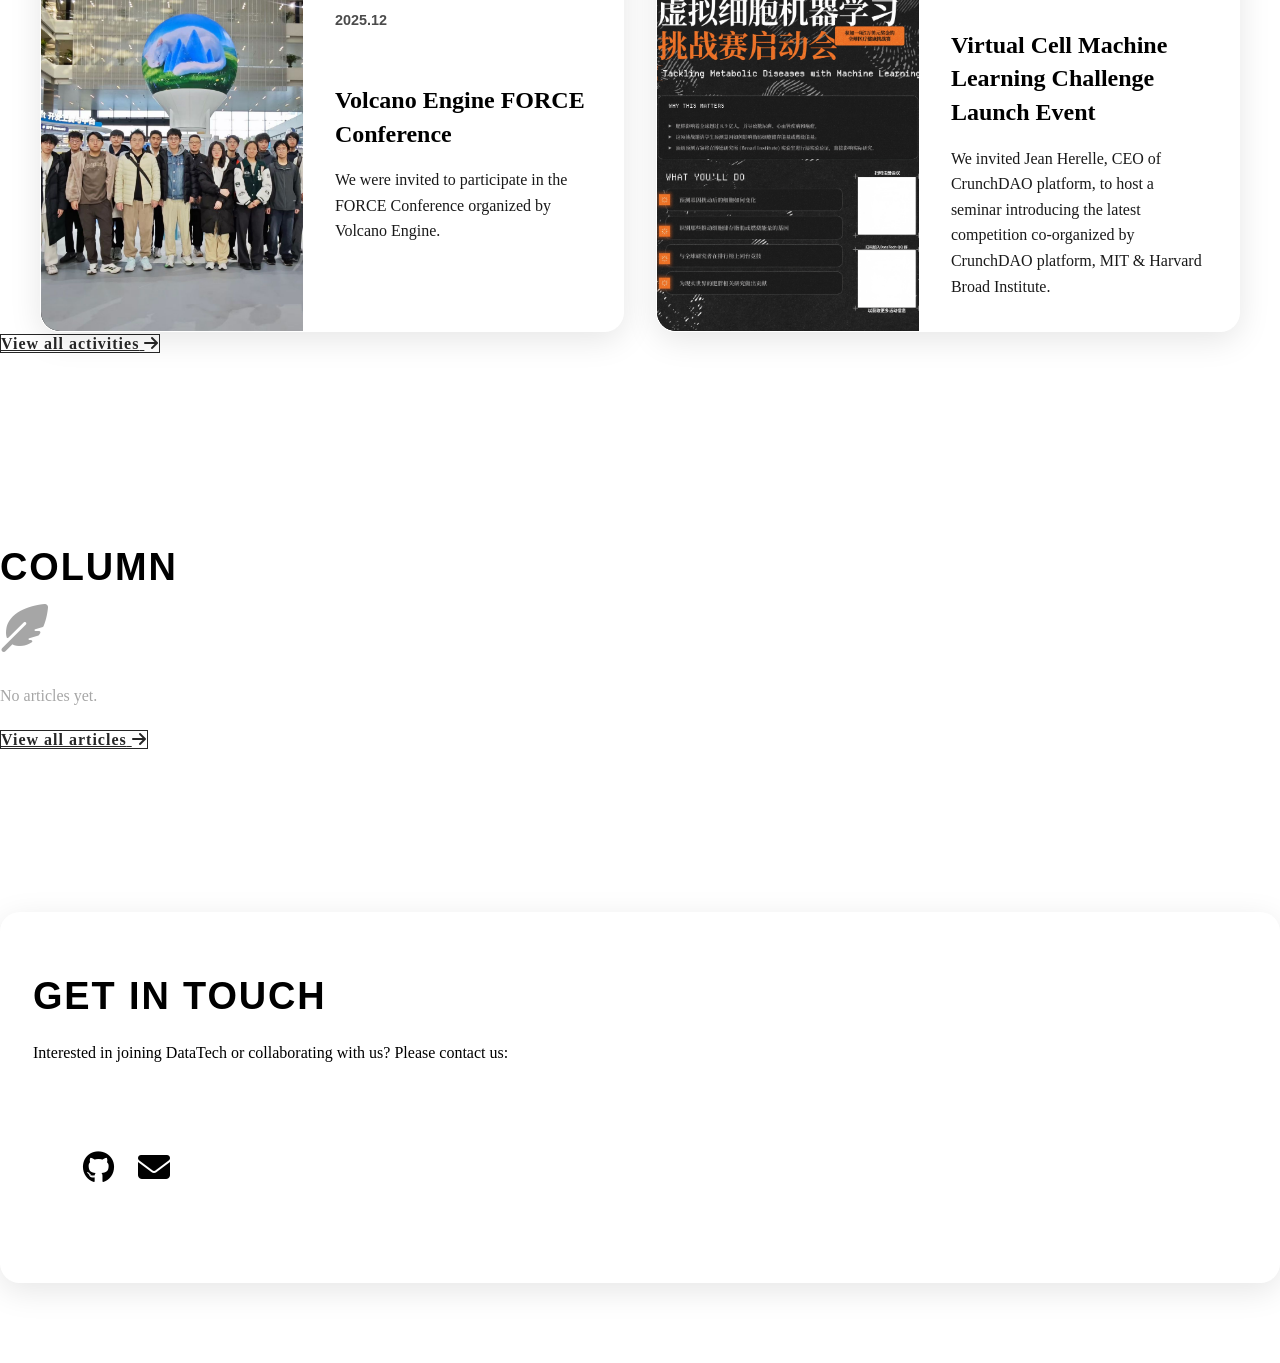
==== commit 4dec7b71: "Add awards/papers/activities/column pages, prize total and award categories - Homepage: total prize " ====
--- a/index.html
+++ b/index.html
@@ -29,881 +29,7 @@
     <!-- Three.js -->
     <script src="libs/threejs/three.min.js"></script>
 
-    <style>
-        /* Global Styles */
-        
-         :root {
-            --background-color: #ffffff;
-            --text-color: #000000;
-            --text-shadow-color: rgba(255, 255, 255, 0.25);
-            --navbar-bg-color: rgba(248, 249, 250, 0.9);
-            --wrapper-bg-color: rgba(248, 249, 250, 0.85);
-            --wrapper-bg-color-2: rgba(233, 236, 239, 0.85);
-            --card-bg-color: #f8f9fa;
-            --logo-filter: none;
-            --canvas-filter: invert(1) brightness(1);
-        }
-        
-        body.day-mode {
-            --background-color: #000000;
-            --text-color: #ffffff;
-            --text-shadow-color: rgba(0, 0, 0, 0.25);
-            --navbar-bg-color: rgba(35, 35, 35, 0.9);
-            --wrapper-bg-color: rgba(35, 35, 35, 0.85);
-            --wrapper-bg-color-2: rgba(26, 26, 26, 0.85);
-            --card-bg-color: #ffffff;
-            --logo-filter: invert(1);
-            --canvas-filter: invert(0) brightness(1);
-        }
-        
-        body {
-            margin: 0;
-            padding: 0;
-            background: var(--background-color);
-            font-family: 'Segoe UI', Tahoma, Geneva, Verdana, sans-serif;
-            overflow-x: hidden;
-            transition: background-color 0.5s ease;
-        }
-        
-        p {
-            margin-bottom: 1.3rem;
-            font-family: nexa_regularregular;
-            color: var(--text-color);
-            font-size: 1rem;
-            transition: color 0.5s ease;
-        }
-        
-        h2 {
-            font-family: 'Exo 2', sans-serif;
-            margin: 1.414rem 0 0.5rem 0;
-            font-size: 2.369rem;
-            color: var(--text-color);
-            text-transform: uppercase;
-            letter-spacing: 0.05em;
-            font-weight: 700;
-            transition: color 0.5s ease;
-        }
-        /* Navbar */
-        
-        #navbar {
-            background-color: var(--navbar-bg-color);
-            backdrop-filter: blur(10px);
-            transition: background-color 0.5s ease;
-        }
-        
-        .navbar-brand {
-            position: absolute;
-            left: 20px;
-            top: 40%;
-            transform: translateY(-50%);
-            z-index: 1000;
-        }
-        
-        .navbar-brand img {
-            width: 60px !important;
-            height: auto;
-        }
-        
-        .nav-link {
-            font-family: nexa_xboldregular;
-            text-transform: uppercase;
-            letter-spacing: 4pt;
-            padding-left: 2vw !important;
-            padding-right: 2vw !important;
-            color: var(--text-color) !important;
-            opacity: 0.8;
-            transition: color 0.5s ease;
-            min-width: 120px;
-            text-align: center;
-            white-space: nowrap;
-        }
-        
-        .nav-link:hover {
-            color: var(--text-color) !important;
-            opacity: 1;
-        }
-        
-        .navbar-nav {
-            margin-left: 100px;
-        }
-        
-        @media (max-width: 991px) {
-            .navbar-brand {
-                position: relative;
-                left: auto;
-                top: auto;
-                transform: none;
-            }
-            .navbar-nav {
-                margin-left: 0;
-            }
-        }
-        
-        .nav-link {
-            font-family: nexa_xboldregular;
-            text-transform: uppercase;
-            letter-spacing: 4pt;
-            padding-left: 2vw !important;
-            padding-right: 2vw !important;
-            color: var(--text-color) !important;
-            opacity: 0.8;
-            transition: color 0.5s ease;
-        }
-        
-        .nav-link:hover {
-            color: var(--text-color) !important;
-            opacity: 1;
-        }
-        /* Home Section with Ink Effect */
-        
-        #homeWrapper {
-            height: 100vh;
-            position: relative;
-            overflow: hidden;
-        }
-        
-        #inkCanvas {
-            position: fixed;
-            top: 0;
-            left: 0;
-            width: 100vw;
-            height: 100vh;
-            z-index: 1;
-            cursor: crosshair;
-            pointer-events: auto;
-            filter: var(--canvas-filter);
-            transition: filter 0.5s ease;
-        }
-        
-        #homeContainer {
-            position: relative;
-            z-index: 10;
-            height: 100vh;
-            display: flex;
-            align-items: center;
-            justify-content: center;
-            text-align: center;
-            pointer-events: none;
-        }
-        
-        #homeContainer .col-8 {
-            pointer-events: auto;
-        }
-        
-        #homeContainer .btn {
-            pointer-events: auto;
-        }
-        
-        .lead {
-            font-family: nexa_regularregular;
-            font-size: 1.25rem;
-            font-weight: 300;
-            color: var(--text-color);
-            text-shadow: 2px 2px 4px var(--text-shadow-color);
-            transition: color 0.5s ease;
-        }
-        
-        .btn {
-            font-family: nexa_regularregular;
-            font-weight: bold;
-            border-width: 2px;
-        }
-        /* Day mode button style */
-        
-        body:not(.day-mode) .btn-outline-light {
-            color: #000;
-            border-color: #000;
-        }
-        
-        body:not(.day-mode) .btn-outline-light:hover {
-            color: #fff;
-            background-color: #000;
-            border-color: #000;
-        }
-        /* About Section */
-        
-        #aboutWrapper {
-            background-color: var(--wrapper-bg-color);
-            padding: 80px 0;
-            position: relative;
-            z-index: 5;
-            pointer-events: auto;
-            transition: background-color 0.5s ease;
-        }
-        /* Glass Card Effect - Reusable Component */
-        
-        .glass-card {
-            backdrop-filter: blur(15px);
-            background: rgba(255, 255, 255, 0.1) !important;
-            border: 1px solid rgba(255, 255, 255, 0.2);
-            border-radius: 20px;
-            transition: all 0.3s ease;
-            box-shadow: 0 8px 32px rgba(0, 0, 0, 0.1);
-            padding: 2rem;
-        }
-        /* Day mode glass card styling */
-        
-        body.day-mode .glass-card {
-            background: rgba(255, 255, 255, 0.25) !important;
-            border: 1px solid rgba(255, 255, 255, 0.3);
-            box-shadow: 0 8px 32px rgba(0, 0, 0, 0.15);
-        }
-        
-        .glass-card:hover {
-            background: rgba(255, 255, 255, 0.15) !important;
-            transform: translateY(-5px);
-            box-shadow: 0 15px 35px rgba(0, 0, 0, 0.2);
-            border: 1px solid rgba(255, 255, 255, 0.3);
-        }
-        /* Day mode glass card hover styling */
-        
-        body.day-mode .glass-card:hover {
-            background: rgba(255, 255, 255, 0.35) !important;
-            box-shadow: 0 15px 35px rgba(0, 0, 0, 0.25);
-            border: 1px solid rgba(255, 255, 255, 0.4);
-        }
-        /* Legacy card support - inherits from glass-card */
-        
-        .card {
-            backdrop-filter: blur(15px);
-            background: rgba(255, 255, 255, 0.1) !important;
-            border: 1px solid rgba(255, 255, 255, 0.2);
-            border-radius: 20px;
-            transition: all 0.3s ease;
-            text-align: center;
-            box-shadow: 0 8px 32px rgba(0, 0, 0, 0.1);
-        }
-        
-        body.day-mode .card {
-            background: rgba(255, 255, 255, 0.25) !important;
-            border: 1px solid rgba(255, 255, 255, 0.3);
-            box-shadow: 0 8px 32px rgba(0, 0, 0, 0.15);
-        }
-        
-        .card:hover {
-            background: rgba(255, 255, 255, 0.15) !important;
-            transform: translateY(-5px);
-            box-shadow: 0 15px 35px rgba(0, 0, 0, 0.2);
-            border: 1px solid rgba(255, 255, 255, 0.3);
-        }
-        
-        body.day-mode .card:hover {
-            background: rgba(255, 255, 255, 0.35) !important;
-            box-shadow: 0 15px 35px rgba(0, 0, 0, 0.25);
-            border: 1px solid rgba(255, 255, 255, 0.4);
-        }
-        
-        .card-body {
-            display: flex;
-            flex-direction: column;
-            align-items: center;
-            justify-content: center;
-            text-align: center;
-        }
-        
-        .card-title,
-        .card-text {
-            color: var(--text-color) !important;
-        }
-        /* Contact Section */
-        
-        #contactWrapper {
-            background-color: var(--wrapper-bg-color);
-            padding: 80px 0;
-            position: relative;
-            z-index: 5;
-            pointer-events: auto;
-            transition: background-color 0.5s ease;
-        }
-        
-        .footer {
-            padding: 2rem 0;
-        }
-        
-        .footer .social ul li {
-            display: inline-block;
-        }
-        
-        .footer .social ul li a {
-            display: inline-block;
-            padding: 10px;
-            font-size: 2rem;
-            color: var(--text-color);
-            transition: color 0.5s ease;
-        }
-        
-        .footer .social ul li a:hover {
-            color: var(--text-color);
-            opacity: 0.8;
-        }
-        /* Logo Styles */
-        
-        .datatech-logo {
-            font-family: single_fighterregular;
-            font-size: 4rem;
-            color: var(--text-color);
-            text-shadow: 3px 3px 6px var(--text-shadow-color);
-            letter-spacing: 0.075em;
-            transition: color 0.5s ease;
-        }
-        
-        @media (max-width: 768px) {
-            .datatech-logo {
-                font-size: 2.5rem;
-            }
-        }
-        
-        /* Ensure DataTech SVG logo size is consistent across languages */
-        #DataTechSVG {
-            width: 600px;
-            max-width: 80vw;
-            height: auto;
-        }
-        
-        @media (max-width: 768px) {
-            #DataTechSVG {
-                width: 400px;
-                max-width: 90vw;
-            }
-        }
-        /* Home Section with WebGL Background */
-        
-        #homeWrapper {
-            height: 100vh;
-            position: relative;
-            overflow: hidden;
-        }
-        
-        #inkCanvas {
-            position: fixed;
-            top: 0;
-            left: 0;
-            width: 100vw;
-            height: 100vh;
-            z-index: 1;
-            pointer-events: auto;
-            /* 允许背景接收鼠标事件 */
-            filter: var(--canvas-filter);
-        }
-        
-        #homeContainer {
-            position: relative;
-            z-index: 10;
-            height: 100vh;
-            display: flex;
-            align-items: center;
-            justify-content: center;
-            text-align: center;
-            pointer-events: none;
-            /* 让容器本身不阻挡鼠标事件 */
-        }
-        /* 确保内容元素仍可交互 */
-        
-        #homeContainer .col-8,
-        #homeContainer .btn,
-        #homeContainer a,
-        #homeContainer svg {
-            pointer-events: auto;
-        }
-        
-        #theme-toggle .moon-icon {
-            display: none;
-        }
-        
-        body.day-mode #theme-toggle .sun-icon {
-            display: none;
-        }
-        
-        body.day-mode #theme-toggle .moon-icon {
-            display: inline-block;
-        }
-        
-        #theme-toggle svg {
-            width: 20px;
-            height: 20px;
-            vertical-align: middle;
-        }
-        /* Achievements Section Styles */
-        
-        #achievementsWrapper {
-            background-color: var(--wrapper-bg-color-2);
-            padding: 80px 0;
-            position: relative;
-            z-index: 5;
-            pointer-events: auto;
-            transition: background-color 0.5s ease;
-        }
-        
-        .achievement-card {
-            cursor: pointer;
-            transition: all 0.3s ease;
-            position: relative;
-            overflow: hidden;
-        }
-        
-        .achievement-card:hover {
-            transform: translateY(-8px);
-            box-shadow: 0 20px 40px rgba(0, 0, 0, 0.25);
-        }
-        
-        .achievement-header {
-            display: flex;
-            justify-content: space-between;
-            align-items: center;
-            flex-wrap: wrap;
-            gap: 10px;
-        }
-        
-        .rank-badge {
-            display: inline-block;
-            padding: 6px 12px;
-            border-radius: 4px;
-            font-size: 0.85rem;
-            font-weight: 600;
-            text-transform: uppercase;
-            letter-spacing: 0.5px;
-            background: rgba(255, 255, 255, 0.1);
-            color: var(--text-color);
-            border: 1px solid rgba(255, 255, 255, 0.2);
-            backdrop-filter: blur(10px);
-            transition: all 0.3s ease;
-        }
-        
-        body.day-mode .rank-badge {
-            background: rgba(0, 0, 0, 0.05);
-            border: 1px solid rgba(0, 0, 0, 0.1);
-            color: var(--text-color);
-        }
-        
-        .rank-badge:hover {
-            background: rgba(255, 255, 255, 0.15);
-            border: 1px solid rgba(255, 255, 255, 0.3);
-        }
-        
-        body.day-mode .rank-badge:hover {
-            background: rgba(0, 0, 0, 0.08);
-            border: 1px solid rgba(0, 0, 0, 0.15);
-        }
-        
-        .achievement-prize {
-            display: flex;
-            align-items: center;
-            gap: 8px;
-            font-size: 1.1rem;
-            font-weight: 700;
-            color: var(--text-color);
-        }
-        
-        .prize-amount {
-            color: var(--text-color);
-            font-size: 1.2rem;
-            font-weight: 800;
-            opacity: 0.9;
-        }
-        
-        body.day-mode .prize-amount {
-            color: var(--text-color);
-            opacity: 0.8;
-        }
-        
-        .achievement-links .btn {
-            background: rgba(255, 255, 255, 0.1);
-            border: 1px solid rgba(255, 255, 255, 0.2);
-            color: var(--text-color);
-            transition: all 0.3s ease;
-        }
-        
-        .achievement-links .btn:hover {
-            background: rgba(255, 255, 255, 0.2);
-            border-color: rgba(255, 255, 255, 0.4);
-            transform: translateY(-1px);
-        }
-        
-        body.day-mode .achievement-links .btn {
-            background: rgba(0, 0, 0, 0.05);
-            border: 1px solid rgba(0, 0, 0, 0.1);
-            color: var(--text-color);
-        }
-        
-        body.day-mode .achievement-links .btn:hover {
-            background: rgba(0, 0, 0, 0.1);
-            border-color: rgba(0, 0, 0, 0.2);
-        }
-        
-        .achievement-title {
-            font-size: 1.1rem;
-            line-height: 1.4;
-            margin-bottom: 1rem;
-            min-height: 2.8rem;
-            display: -webkit-box;
-            -webkit-line-clamp: 2;
-            -webkit-box-orient: vertical;
-            overflow: hidden;
-        }
-        
-        .achievement-members {
-            background: rgba(255, 255, 255, 0.03);
-            border-radius: 6px;
-            padding: 12px;
-            border-left: 2px solid rgba(255, 255, 255, 0.15);
-            transition: all 0.3s ease;
-        }
-        
-        body.day-mode .achievement-members {
-            background: rgba(0, 0, 0, 0.02);
-            border-left: 2px solid rgba(0, 0, 0, 0.1);
-        }
-        
-        .achievement-date {
-            padding: 8px 0;
-            border-top: 1px solid rgba(255, 255, 255, 0.08);
-            margin-top: 8px;
-        }
-        
-        body.day-mode .achievement-date {
-            border-top: 1px solid rgba(0, 0, 0, 0.05);
-        }
-        
-        .members-label {
-            margin-bottom: 4px;
-            text-transform: uppercase;
-            letter-spacing: 0.5px;
-            font-size: 0.8rem;
-        }
-        
-        .members-list {
-            line-height: 1.3;
-        }
-        
-        .achievement-link {
-            display: flex;
-            align-items: center;
-            gap: 8px;
-            margin-top: auto;
-            padding-top: 8px;
-            border-top: 1px solid rgba(255, 255, 255, 0.1);
-            transition: opacity 0.3s ease;
-        }
-        
-        .achievement-card:hover .achievement-link {
-            opacity: 1;
-        }
-        /* Responsive adjustments for achievements */
-        
-        @media (max-width: 768px) {
-            .achievement-header {
-                flex-direction: column;
-                align-items: flex-start;
-                gap: 8px;
-            }
-            .achievement-title {
-                font-size: 1rem;
-                min-height: auto;
-            }
-            .rank-badge {
-                font-size: 0.8rem;
-                padding: 4px 10px;
-            }
-        }
-        /* Publications Section Styles */
-
-        #publicationsWrapper {
-            background-color: transparent;
-            padding: 80px 0;
-            position: relative;
-            z-index: 5;
-            pointer-events: auto;
-            transition: background-color 0.5s ease;
-        }
-
-        .publication-card {
-            background: rgba(255, 255, 255, 0.1);
-            backdrop-filter: blur(15px);
-            border: 1px solid rgba(255, 255, 255, 0.2);
-            border-radius: 8px;
-            transition: all 0.3s ease;
-            box-shadow: 0 8px 32px rgba(0, 0, 0, 0.1);
-        }
-
-        body.day-mode .publication-card {
-            background: rgba(255, 255, 255, 0.25);
-            border: 1px solid rgba(255, 255, 255, 0.3);
-            box-shadow: 0 8px 32px rgba(0, 0, 0, 0.15);
-        }
-
-        .publication-card:hover {
-            transform: translateY(-5px);
-            box-shadow: 0 15px 35px rgba(0, 0, 0, 0.2);
-        }
-
-        .publication-meta {
-            display: flex;
-            flex-wrap: wrap;
-            gap: 10px;
-            margin-bottom: 1rem;
-        }
-
-        .publication-badge {
-            display: inline-flex;
-            align-items: center;
-            gap: 6px;
-            padding: 6px 10px;
-            border-radius: 4px;
-            font-size: 0.82rem;
-            font-weight: 600;
-            background: rgba(255, 255, 255, 0.1);
-            color: var(--text-color);
-            border: 1px solid rgba(255, 255, 255, 0.2);
-        }
-
-        body.day-mode .publication-badge {
-            background: rgba(0, 0, 0, 0.05);
-            border: 1px solid rgba(0, 0, 0, 0.1);
-        }
-
-        .publication-title {
-            font-family: nexa_xboldregular;
-            color: var(--text-color);
-            font-size: 1.25rem;
-            line-height: 1.45;
-            margin-bottom: 0.75rem;
-        }
-
-        .publication-authors,
-        .publication-abstract {
-            color: var(--text-color);
-            line-height: 1.5;
-        }
-
-        .publication-abstract {
-            opacity: 0.85;
-        }
-
-        .publication-links .btn {
-            background: rgba(255, 255, 255, 0.1);
-            border: 1px solid rgba(255, 255, 255, 0.2);
-            color: var(--text-color);
-            transition: all 0.3s ease;
-        }
-
-        .publication-links .btn:hover {
-            background: rgba(255, 255, 255, 0.2);
-            border-color: rgba(255, 255, 255, 0.4);
-            transform: translateY(-1px);
-        }
-
-        body.day-mode .publication-links .btn {
-            background: rgba(0, 0, 0, 0.05);
-            border: 1px solid rgba(0, 0, 0, 0.1);
-        }
-
-        body.day-mode .publication-links .btn:hover {
-            background: rgba(0, 0, 0, 0.1);
-            border-color: rgba(0, 0, 0, 0.2);
-        }
-        /* Activities Section Styles */
-        
-        #activitiesWrapper {
-            background-color: transparent;
-            padding: 80px 0;
-            position: relative;
-            z-index: 5;
-            pointer-events: auto;
-            transition: background-color 0.5s ease;
-        }
-        
-        .activities-grid {
-            display: grid;
-            grid-template-columns: repeat(2, 1fr);
-            gap: 2rem;
-            max-width: 1200px;
-            margin: 0 auto;
-        }
-        
-        .activity-item {
-            display: flex;
-            background: rgba(255, 255, 255, 0.1);
-            backdrop-filter: blur(15px);
-            border: 1px solid rgba(255, 255, 255, 0.2);
-            border-radius: 20px;
-            overflow: hidden;
-            transition: all 0.3s ease;
-            box-shadow: 0 8px 32px rgba(0, 0, 0, 0.1);
-            min-height: 250px;
-        }
-        
-        body.day-mode .activity-item {
-            background: rgba(255, 255, 255, 0.25);
-            border: 1px solid rgba(255, 255, 255, 0.3);
-            box-shadow: 0 8px 32px rgba(0, 0, 0, 0.15);
-        }
-        
-        .activity-item:hover {
-            transform: translateY(-5px);
-            box-shadow: 0 15px 35px rgba(0, 0, 0, 0.2);
-            border: 1px solid rgba(255, 255, 255, 0.3);
-        }
-        
-        body.day-mode .activity-item:hover {
-            box-shadow: 0 15px 35px rgba(0, 0, 0, 0.25);
-            border: 1px solid rgba(255, 255, 255, 0.4);
-        }
-        
-        .activity-image {
-            flex: 0 0 45%;
-            min-width: 0;
-            overflow: hidden;
-            display: flex;
-            align-items: center;
-            justify-content: center;
-            background-color: #000;
-        }
-        
-        .activity-image img {
-            width: 100%;
-            height: 100%;
-            min-height: 250px;
-            object-fit: cover;
-            transition: transform 0.5s ease;
-            display: block;
-        }
-        
-        .activity-item:hover .activity-image img {
-            transform: scale(1.05);
-        }
-        
-        .activity-content {
-            flex: 1;
-            padding: 2rem;
-            display: flex;
-            flex-direction: column;
-            justify-content: center;
-        }
-        
-        .activity-date {
-            color: var(--text-color);
-            font-size: 0.9rem;
-            font-weight: 600;
-            opacity: 0.7;
-            margin-bottom: 0.75rem;
-            transition: color 0.5s ease;
-        }
-        
-        .activity-content h5 {
-            font-family: nexa_xboldregular;
-            font-size: 1.5rem;
-            color: var(--text-color);
-            margin-bottom: 1rem;
-            line-height: 1.4;
-            transition: color 0.5s ease;
-        }
-        
-        .activity-description {
-            color: var(--text-color);
-            font-size: 1rem;
-            line-height: 1.6;
-            margin: 0;
-            opacity: 0.9;
-            transition: color 0.5s ease;
-        }
-        
-        .activity-image a {
-            display: block;
-            width: 100%;
-            height: 100%;
-            position: relative;
-            overflow: hidden;
-        }
-        
-        .activity-overlay {
-            position: absolute;
-            top: 0;
-            left: 0;
-            width: 100%;
-            height: 100%;
-            background: rgba(0, 0, 0, 0.7);
-            backdrop-filter: blur(2px);
-            display: flex;
-            align-items: center;
-            justify-content: center;
-            opacity: 0;
-            transition: opacity 0.3s ease;
-            z-index: 10;
-        }
-        
-        body.day-mode .activity-overlay {
-            background: rgba(0, 0, 0, 0.6);
-        }
-        
-        .activity-image:hover .activity-overlay {
-            opacity: 1;
-        }
-        
-        .overlay-text {
-            color: #fff;
-            font-size: 1.1rem;
-            font-weight: 600;
-            text-align: center;
-            padding: 1rem 2rem;
-            border: 2px solid rgba(255, 255, 255, 0.8);
-            border-radius: 8px;
-            background: rgba(255, 255, 255, 0.1);
-            backdrop-filter: blur(10px);
-            transform: translateY(10px);
-            transition: transform 0.3s ease;
-        }
-        
-        .activity-image:hover .overlay-text {
-            transform: translateY(0);
-        }
-        
-        @media (max-width: 992px) {
-            .activities-grid {
-                grid-template-columns: 1fr;
-                gap: 1.5rem;
-            }
-            
-            .activity-item {
-                flex-direction: column;
-            }
-            
-            .activity-image {
-                flex: 0 0 auto;
-                height: 300px;
-            }
-            
-            .activity-content {
-                padding: 1.5rem;
-            }
-            
-            .activity-content h5 {
-                font-size: 1.25rem;
-            }
-        }
-        
-        @media (max-width: 768px) {
-            #activitiesWrapper {
-                padding: 60px 0;
-            }
-            
-            .activity-content {
-                padding: 1.25rem;
-            }
-            
-            .activity-content h5 {
-                font-size: 1.1rem;
-            }
-            
-            .activity-description {
-                font-size: 0.9rem;
-            }
-            
-            .overlay-text {
-                font-size: 0.95rem;
-                padding: 0.75rem 1.5rem;
-            }
-        }
-    </style>
+    <link href="css/site.css" rel="stylesheet">
 </head>
 
 <body>
@@ -936,6 +62,9 @@
                         <a class="nav-link" href="#activities" data-lang="activities">Activities</a>
                     </li>
                     <li class="nav-item">
+                        <a class="nav-link" href="column/" data-lang="column">Column</a>
+                    </li>
+                    <li class="nav-item">
                         <a class="nav-link" href="#contact" data-lang="contact">Contact</a>
                     </li>
                 </ul>
@@ -1060,6 +189,23 @@
                 </div>
             </div>
 
+            <!-- Prize summary (values filled in by script.js from the cards' data-* attributes) -->
+            <div class="row justify-content-center mb-5">
+                <div class="col-lg-8">
+                    <div class="prize-summary">
+                        <div class="prize-stat">
+                            <div class="prize-stat-value" data-total-prize>$0</div>
+                            <div class="prize-stat-label" data-lang="total_prize_label">Total Prize Money</div>
+                        </div>
+                        <div class="prize-stat">
+                            <div class="prize-stat-value" data-award-count>0</div>
+                            <div class="prize-stat-label" data-lang="award_count_label">Awards</div>
+                        </div>
+                    </div>
+                    <p class="prize-note text-center"><span data-prize-rate></span></p>
+                </div>
+            </div>
+
             <!-- Achievement Cards -->
             <div class="row justify-content-center g-4" id="achievementCards">
                 <!-- Achievement Card - Kaggle: RSNA Knee Abnormality Detection -->
@@ -1134,38 +280,7 @@
                     </div>
                 </div>
 
-                <!-- Achievement Card - ModelScope: Production AI Skills Competition (Phase 3) -->
-                <div class="col-lg-4 col-md-6">
-                    <div class="card h-100 achievement-card">
-                        <div class="card-body p-4">
-                            <div class="achievement-header mb-3">
-                                <div class="achievement-rank">
-                                    <span class="rank-badge" data-lang="achievement30_rank">Best Practice Award</span>
-                                </div>
-                                <div class="achievement-prize">
-                                    <span class="prize-amount">￥1,000</span>
-                                </div>
-                            </div>
-                            <h5 class="achievement-title mb-3" style="font-family: nexa_xboldregular; color: var(--text-color);" data-lang="achievement30_title">
-                                ModelScope: Production AI Skills Competition (Phase 3)
-                            </h5>
-                            <div class="achievement-members mb-3">
-                                <div class="members-label" style="color: var(--text-color); font-size: 0.9rem; opacity: 0.8;" data-lang="team_members">Team Members:</div>
-                                <div class="members-list" style="color: var(--text-color); font-weight: 500;" data-lang="achievement30_members">
-                                    Tianye Tan
-                                </div>
-                            </div>
-                            <div class="achievement-date mb-3">
-                                <div class="date-label" style="color: var(--text-color); font-size: 0.85rem; opacity: 0.7;" data-lang="achievement30_date">Award Time: 2026</div>
-                            </div>
-                            <div class="achievement-links d-flex flex-column gap-2">
-                                <button class="btn btn-sm btn-outline-light" onclick="window.open('https://www.modelscope.cn/events/289/%F0%9F%8F%86%E8%8E%B7%E5%A5%96%E5%85%AC%E7%A4%BA', '_blank')" style="font-size: 0.8rem;">
-                                    <i class="fas fa-trophy me-1"></i><span data-lang="view_competition">Click to view Competition detail</span>
-                                </button>
-                            </div>
-                        </div>
-                    </div>
-                </div>
+                
 
                 <!-- Achievement Card - Kaggle: AI Agent Security - Multi-Step Tool Attacks -->
                 <div class="col-lg-4 col-md-6">
@@ -1200,38 +315,7 @@
                     </div>
                 </div>
 
-                <!-- Achievement Card - NVIDIA DGX Spark Hackathon (2nd) -->
-                <div class="col-lg-4 col-md-6">
-                    <div class="card h-100 achievement-card">
-                        <div class="card-body p-4">
-                            <div class="achievement-header mb-3">
-                                <div class="achievement-rank">
-                                    <span class="rank-badge">Excellence Award</span>
-                                </div>
-                                <div class="achievement-prize">
-                                    <span class="prize-amount">Award</span>
-                                </div>
-                            </div>
-                            <h5 class="achievement-title mb-3" style="font-family: nexa_xboldregular; color: var(--text-color);" data-lang="achievement21_title">
-                                NVIDIA: 2nd DGX Spark Hackathon
-                            </h5>
-                            <div class="achievement-members mb-3">
-                                <div class="members-label" style="color: var(--text-color); font-size: 0.9rem; opacity: 0.8;" data-lang="team_members">Team Members:</div>
-                                <div class="members-list" style="color: var(--text-color); font-weight: 500;" data-lang="achievement21_members">
-                                    Mutian Hong, Hanze Li, Dianshen Zhao, Zhexuan Zhang
-                                </div>
-                            </div>
-                            <div class="achievement-date mb-3">
-                                <div class="date-label" style="color: var(--text-color); font-size: 0.85rem; opacity: 0.7;" data-lang="achievement21_date">Award Time: 2026.08</div>
-                            </div>
-                            <div class="achievement-links d-flex flex-column gap-2">
-                                <button class="btn btn-sm btn-outline-light" onclick="window.open('https://forums.developer.nvidia.cn/t/topic/30686', '_blank')" style="font-size: 0.8rem;">
-                                    <i class="fas fa-trophy me-1"></i><span data-lang="view_competition">Click to view Competition detail</span>
-                                </button>
-                            </div>
-                        </div>
-                    </div>
-                </div>
+                
 
                 <!-- Achievement Card - XianDao Cup: Weather Track -->
                 <div class="col-lg-4 col-md-6">
@@ -1266,137 +350,13 @@
                     </div>
                 </div>
 
-                <!-- Achievement Card - AFAC2026 Financial AI Innovation Competition -->
-                <div class="col-lg-4 col-md-6">
-                    <div class="card h-100 achievement-card">
-                        <div class="card-body p-4">
-                            <div class="achievement-header mb-3">
-                                <div class="achievement-rank">
-                                    <span class="rank-badge">Second Prize</span>
-                                </div>
-                                <div class="achievement-prize">
-                                    <span class="prize-amount">￥30,000</span>
-                                </div>
-                            </div>
-                            <h5 class="achievement-title mb-3" style="font-family: nexa_xboldregular; color: var(--text-color);" data-lang="achievement23_title">
-                                AFAC2026 Financial AI Innovation Competition: Track 1 - Market Participant Trading Behavior Identification and Fund Flow Analysis
-                            </h5>
-                            <div class="achievement-members mb-3">
-                                <div class="members-label" style="color: var(--text-color); font-size: 0.9rem; opacity: 0.8;" data-lang="team_members">Team Members:</div>
-                                <div class="members-list" style="color: var(--text-color); font-weight: 500;" data-lang="achievement23_members">
-                                    Junye Wang, Zhihong Li
-                                </div>
-                            </div>
-                            <div class="achievement-date mb-3">
-                                <div class="date-label" style="color: var(--text-color); font-size: 0.85rem; opacity: 0.7;" data-lang="achievement23_date">Award Time: 2026.08</div>
-                            </div>
-                            <div class="achievement-links d-flex flex-column gap-2">
-                                <button class="btn btn-sm btn-outline-light" onclick="window.open('https://tianchi.aliyun.com/competition/entrance/532489', '_blank')" style="font-size: 0.8rem;">
-                                    <i class="fas fa-trophy me-1"></i><span data-lang="view_competition">Click to view Competition detail</span>
-                                </button>
-                            </div>
-                        </div>
-                    </div>
-                </div>
-
-                <!-- Achievement Card - Scientific Data Labeling Competition (Bohrium), Track 1, First Prize -->
-                <div class="col-lg-4 col-md-6">
-                    <div class="card h-100 achievement-card">
-                        <div class="card-body p-4">
-                            <div class="achievement-header mb-3">
-                                <div class="achievement-rank">
-                                    <span class="rank-badge">First Prize</span>
-                                </div>
-                                <div class="achievement-prize">
-                                    <span class="prize-amount">￥30,000</span>
-                                </div>
-                            </div>
-                            <h5 class="achievement-title mb-3" style="font-family: nexa_xboldregular; color: var(--text-color);" data-lang="achievement24_title">
-                                Scientific Data Labeling Competition - Track 1: Molecular Identification and Structure Reconstruction
-                            </h5>
-                            <div class="achievement-members mb-3">
-                                <div class="members-label" style="color: var(--text-color); font-size: 0.9rem; opacity: 0.8;" data-lang="team_members">Team Members:</div>
-                                <div class="members-list" style="color: var(--text-color); font-weight: 500;" data-lang="achievement24_members">
-                                    Zhengru Li
-                                </div>
-                            </div>
-                            <div class="achievement-date mb-3">
-                                <div class="date-label" style="color: var(--text-color); font-size: 0.85rem; opacity: 0.7;" data-lang="achievement24_date">Award Time: 2026.07</div>
-                            </div>
-                            <div class="achievement-links d-flex flex-column gap-2">
-                                <button class="btn btn-sm btn-outline-light" onclick="window.open('https://www.bohrium.com/competitions/53854561357', '_blank')" style="font-size: 0.8rem;">
-                                    <i class="fas fa-trophy me-1"></i><span data-lang="view_competition">Click to view Competition detail</span>
-                                </button>
-                            </div>
-                        </div>
-                    </div>
-                </div>
-
-                <!-- Achievement Card - Scientific Data Labeling Competition (Bohrium), Track 2, Second Prize -->
-                <div class="col-lg-4 col-md-6">
-                    <div class="card h-100 achievement-card">
-                        <div class="card-body p-4">
-                            <div class="achievement-header mb-3">
-                                <div class="achievement-rank">
-                                    <span class="rank-badge">Second Prize</span>
-                                </div>
-                                <div class="achievement-prize">
-                                    <span class="prize-amount">￥15,000</span>
-                                </div>
-                            </div>
-                            <h5 class="achievement-title mb-3" style="font-family: nexa_xboldregular; color: var(--text-color);" data-lang="achievement25_title">
-                                Scientific Data Labeling Competition - Track 2: Chemical Reaction Result Annotation
-                            </h5>
-                            <div class="achievement-members mb-3">
-                                <div class="members-label" style="color: var(--text-color); font-size: 0.9rem; opacity: 0.8;" data-lang="team_members">Team Members:</div>
-                                <div class="members-list" style="color: var(--text-color); font-weight: 500;" data-lang="achievement25_members">
-                                    Zhengru Li
-                                </div>
-                            </div>
-                            <div class="achievement-date mb-3">
-                                <div class="date-label" style="color: var(--text-color); font-size: 0.85rem; opacity: 0.7;" data-lang="achievement25_date">Award Time: 2026.07</div>
-                            </div>
-                            <div class="achievement-links d-flex flex-column gap-2">
-                                <button class="btn btn-sm btn-outline-light" onclick="window.open('https://www.bohrium.com/competitions/53854561357', '_blank')" style="font-size: 0.8rem;">
-                                    <i class="fas fa-trophy me-1"></i><span data-lang="view_competition">Click to view Competition detail</span>
-                                </button>
-                            </div>
-                        </div>
-                    </div>
-                </div>
-
-                <!-- Achievement Card - Scientific Data Labeling Competition (Bohrium), Track 1, Third Prize -->
-                <div class="col-lg-4 col-md-6">
-                    <div class="card h-100 achievement-card">
-                        <div class="card-body p-4">
-                            <div class="achievement-header mb-3">
-                                <div class="achievement-rank">
-                                    <span class="rank-badge">Third Prize</span>
-                                </div>
-                                <div class="achievement-prize">
-                                    <span class="prize-amount">￥5,000</span>
-                                </div>
-                            </div>
-                            <h5 class="achievement-title mb-3" style="font-family: nexa_xboldregular; color: var(--text-color);" data-lang="achievement26_title">
-                                Scientific Data Labeling Competition - Track 1: Molecular Identification and Structure Reconstruction
-                            </h5>
-                            <div class="achievement-members mb-3">
-                                <div class="members-label" style="color: var(--text-color); font-size: 0.9rem; opacity: 0.8;" data-lang="team_members">Team Members:</div>
-                                <div class="members-list" style="color: var(--text-color); font-weight: 500;" data-lang="achievement26_members">
-                                    Mutian Hong, Jianxuan Yao
-                                </div>
-                            </div>
-                            <div class="achievement-date mb-3">
-                                <div class="date-label" style="color: var(--text-color); font-size: 0.85rem; opacity: 0.7;" data-lang="achievement26_date">Award Time: 2026.07</div>
-                            </div>
-                            <div class="achievement-links d-flex flex-column gap-2">
-                                <button class="btn btn-sm btn-outline-light" onclick="window.open('https://www.bohrium.com/competitions/53854561357', '_blank')" style="font-size: 0.8rem;">
-                                    <i class="fas fa-trophy me-1"></i><span data-lang="view_competition">Click to view Competition detail</span>
-                                </button>
-                            </div>
-                        </div>
-                    </div>
-                </div>
+                
+
+                
+
+                
+
+                
 
                 <!-- Achievement Card - Kaggle: BirdCLEF+ 2026 -->
                 <div class="col-lg-4 col-md-6">
@@ -1432,109 +392,12 @@
                 </div>
 
 
-                <!-- Achievement Card - Kaggle: NVIDIA Nemotron Model Reasoning Challenge -->
-                <div class="col-lg-4 col-md-6">
-                    <div class="card h-100 achievement-card">
-                        <div class="card-body p-4">
-                            <div class="achievement-header mb-3">
-                                <div class="achievement-rank">
-                                    <span class="rank-badge">Silver Medal</span>
-                                </div>
-                                <div class="achievement-prize">
-                                    <span class="prize-amount">Award</span>
-                                </div>
-                            </div>
-                            <h5 class="achievement-title mb-3" style="font-family: nexa_xboldregular; color: var(--text-color);" data-lang="achievement28_title">
-                                Kaggle: NVIDIA Nemotron Model Reasoning Challenge
-                            </h5>
-                            <div class="achievement-members mb-3">
-                                <div class="members-label" style="color: var(--text-color); font-size: 0.9rem; opacity: 0.8;" data-lang="team_members">Team Members:</div>
-                                <div class="members-list" style="color: var(--text-color); font-weight: 500;" data-lang="achievement28_members">
-                                    Bushi Liu
-                                </div>
-                            </div>
-                            <div class="achievement-date mb-3">
-                                <div class="date-label" style="color: var(--text-color); font-size: 0.85rem; opacity: 0.7;" data-lang="achievement28_date">Award Time: 2026.06</div>
-                            </div>
-                            <div class="achievement-links d-flex flex-column gap-2">
-                                <button class="btn btn-sm btn-outline-light" onclick="window.open('https://www.kaggle.com/competitions/nvidia-nemotron-model-reasoning-challenge', '_blank')" style="font-size: 0.8rem;">
-                                    <i class="fas fa-trophy me-1"></i><span data-lang="view_competition">Click to view Competition detail</span>
-                                </button>
-                            </div>
-                        </div>
-                    </div>
-                </div>
-
-                <!-- Achievement Card - Liangwen Cup, Haotian Yang -->
-                <div class="col-lg-4 col-md-6">
-                    <div class="card h-100 achievement-card">
-                        <div class="card-body p-4">
-                            <div class="achievement-header mb-3">
-                                <div class="achievement-rank">
-                                    <span class="rank-badge">Second Prize</span>
-                                </div>
-                                <div class="achievement-prize">
-                                    <span class="prize-amount">￥1,000</span>
-                                </div>
-                            </div>
-                            <h5 class="achievement-title mb-3" style="font-family: nexa_xboldregular; color: var(--text-color);" data-lang="achievement17_title">
-                                
-                                Liangwen Cup Statistical Modeling and AI Prediction Challenge
-                            
-                            </h5>
-                            <div class="achievement-members mb-3">
-                                <div class="members-label" style="color: var(--text-color); font-size: 0.9rem; opacity: 0.8;" data-lang="team_members">Team Members:</div>
-                                <div class="members-list" style="color: var(--text-color); font-weight: 500;" data-lang="achievement17_members">
-                                    Haotian Yang
-                                </div>
-                            </div>
-                            <div class="achievement-date mb-3">
-                                <div class="date-label" style="color: var(--text-color); font-size: 0.85rem; opacity: 0.7;" data-lang="achievement17_date">Award Time: 2026.05</div>
-                            </div>
-                            <div class="achievement-links d-flex flex-column gap-2">
-                                <button class="btn btn-sm btn-outline-light" onclick="window.open('https://soe.xmu.edu.cn/info/6411/1065265.htm', '_blank')" style="font-size: 0.8rem;">
-                                    <i class="fas fa-trophy me-1"></i><span data-lang="view_competition">Click to view Competition detail</span>
-                                </button>
-                            </div>
-                        </div>
-                    </div>
-                </div>
-
-
-                <!-- Achievement Card - Liangwen Cup, Zhengru Li -->
-                <div class="col-lg-4 col-md-6">
-                    <div class="card h-100 achievement-card">
-                        <div class="card-body p-4">
-                            <div class="achievement-header mb-3">
-                                <div class="achievement-rank">
-                                    <span class="rank-badge">Third Prize</span>
-                                </div>
-                                <div class="achievement-prize">
-                                    <span class="prize-amount">Award</span>
-                                </div>
-                            </div>
-                            <h5 class="achievement-title mb-3" style="font-family: nexa_xboldregular; color: var(--text-color);" data-lang="achievement19_title">
-                                
-                                Liangwen Cup Statistical Modeling and AI Prediction Challenge
-                            
-                            </h5>
-                            <div class="achievement-members mb-3">
-                                <div class="members-label" style="color: var(--text-color); font-size: 0.9rem; opacity: 0.8;" data-lang="team_members">Team Members:</div>
-                                <div class="members-list" style="color: var(--text-color); font-weight: 500;" data-lang="achievement19_members">
-                                    Zhengru Li
-                                </div>
-                            </div>
-                            <div class="achievement-date mb-3">
-                                <div class="date-label" style="color: var(--text-color); font-size: 0.85rem; opacity: 0.7;" data-lang="achievement19_date">Award Time: 2026.05</div>
-                            </div>
-                            <div class="achievement-links d-flex flex-column gap-2">
-                                <button class="btn btn-sm btn-outline-light" onclick="window.open('https://soe.xmu.edu.cn/info/6411/1065265.htm', '_blank')" style="font-size: 0.8rem;">
-                                    <i class="fas fa-trophy me-1"></i><span data-lang="view_competition">Click to view Competition detail</span>
-                                </button>
-                            </div>
-                        </div>
-                    </div>
-                </div>
+                
+
+                
+
+
+                
 
 
                 <!-- Achievement Card - Xiaohongshu Hackathon Finals -->
@@ -1573,40 +436,7 @@
                 </div>
 
 
-                <!-- Achievement Card - PKU HPCGame 3rd -->
-                <div class="col-lg-4 col-md-6">
-                    <div class="card h-100 achievement-card">
-                        <div class="card-body p-4">
-                            <div class="achievement-header mb-3">
-                                <div class="achievement-rank">
-                                    <span class="rank-badge">Third Prize</span>
-                                </div>
-                                <div class="achievement-prize">
-                                    <span class="prize-amount">Award</span>
-                                </div>
-                            </div>
-                            <h5 class="achievement-title mb-3" style="font-family: nexa_xboldregular; color: var(--text-color);" data-lang="achievement20_title">
-                                
-                                The 3rd Peking University High-Performance Computing Comprehensive Ability Competition
-                            
-                            </h5>
-                            <div class="achievement-members mb-3">
-                                <div class="members-label" style="color: var(--text-color); font-size: 0.9rem; opacity: 0.8;" data-lang="team_members">Team Members:</div>
-                                <div class="members-list" style="color: var(--text-color); font-weight: 500;" data-lang="achievement20_members">
-                                    Haotian Yang
-                                </div>
-                            </div>
-                            <div class="achievement-date mb-3">
-                                <div class="date-label" style="color: var(--text-color); font-size: 0.85rem; opacity: 0.7;" data-lang="achievement20_date">Award Time: 2026.04</div>
-                            </div>
-                            <div class="achievement-links d-flex flex-column gap-2">
-                                <button class="btn btn-sm btn-outline-light" onclick="window.open('https://news.pku.edu.cn/xwzh/072a49a794ba49fdbb2cc4fb30d798d8.htm', '_blank')" style="font-size: 0.8rem;">
-                                    <i class="fas fa-trophy me-1"></i><span data-lang="view_competition">Click to view Competition detail</span>
-                                </button>
-                            </div>
-                        </div>
-                    </div>
-                </div>
+                
 
 
                 <!-- Achievement Card - Kaggle: Deep Past Challenge -->
@@ -1643,38 +473,7 @@
                 </div>
 
 
-                <!-- Achievement Card - CrunchDAO: Obesity ML Competition - Broad Institute -->
-                <div class="col-lg-4 col-md-6">
-                    <div class="card h-100 achievement-card">
-                        <div class="card-body p-4">
-                            <div class="achievement-header mb-3">
-                                <div class="achievement-rank">
-                                    <span class="rank-badge">1st Place</span>
-                                </div>
-                                <div class="achievement-prize">
-                                    <span class="prize-amount">$1,400</span>
-                                </div>
-                            </div>
-                            <h5 class="achievement-title mb-3" style="font-family: nexa_xboldregular; color: var(--text-color);" data-lang="achievement27_title">
-                                CrunchDAO: Obesity ML Competition - Broad Institute (Crunch 1, Track 2)
-                            </h5>
-                            <div class="achievement-members mb-3">
-                                <div class="members-label" style="color: var(--text-color); font-size: 0.9rem; opacity: 0.8;" data-lang="team_members">Team Members:</div>
-                                <div class="members-list" style="color: var(--text-color); font-weight: 500;" data-lang="achievement27_members">
-                                    Mutian Hong, Dianshen Zhao
-                                </div>
-                            </div>
-                            <div class="achievement-date mb-3">
-                                <div class="date-label" style="color: var(--text-color); font-size: 0.85rem; opacity: 0.7;" data-lang="achievement27_date">Award Time: 2026.03</div>
-                            </div>
-                            <div class="achievement-links d-flex flex-column gap-2">
-                                <button class="btn btn-sm btn-outline-light" onclick="window.open('https://www.ericandwendyschmidtcenter.org/ml-competitions/obesity-ml-competition', '_blank')" style="font-size: 0.8rem;">
-                                    <i class="fas fa-trophy me-1"></i><span data-lang="view_competition">Click to view Competition detail</span>
-                                </button>
-                            </div>
-                        </div>
-                    </div>
-                </div>
+                
 
                 <!-- Achievement Card - Kaggle: Vesuvius Challenge - Surface Detection -->
                 <div class="col-lg-4 col-md-6">
@@ -1710,137 +509,56 @@
                 </div>
 
 
-                <!-- Achievement Card 1 - 腾讯：游戏算法大赛-赛道三 -->
-                <div class="col-lg-4 col-md-6">
-                    <div class="card h-100 achievement-card">
-                        <div class="card-body p-4">
-                            <div class="achievement-header mb-3">
-                                <div class="achievement-rank">
-                                    <span class="rank-badge">4th Place</span>
-                                </div>
-                                <div class="achievement-prize">
-                                    <span class="prize-amount">￥10,000</span>
-                                </div>
-                            </div>
-                            <h5 class="achievement-title mb-3" style="font-family: nexa_xboldregular; color: var(--text-color);" data-lang="achievement8_title">
-                                Tencent: Game Algorithm Competition - Track 3
-                            </h5>
-                            <div class="achievement-members mb-3">
-                                <div class="members-label" style="color: var(--text-color); font-size: 0.9rem; opacity: 0.8;" data-lang="team_members">Team Members:</div>
-                                <div class="members-list" style="color: var(--text-color); font-weight: 500;" data-lang="achievement8_members">
-                                    Mutian Hong, Junye Wang, Yufei Zhang
-                                </div>
-                            </div>
-                            <div class="achievement-date mb-3">
-                                <div class="date-label" style="color: var(--text-color); font-size: 0.85rem; opacity: 0.7;" data-lang="achievement8_date">Award Time: 2025.12</div>
-                            </div>
-                            <div class="achievement-links d-flex flex-column gap-2">
-                                <button class="btn btn-sm btn-outline-light" onclick="window.open('https://tgac.tencent.com/', '_blank')" style="font-size: 0.8rem;">
-                                    <i class="fas fa-trophy me-1"></i><span data-lang="view_competition">Click to view Competition detail</span>
-                                </button>
-                            </div>
-                        </div>
-                    </div>
-                </div>
-
-
-                <!-- Achievement Card 2 - Kaggle Jigsaw - Agile Community Rules Classification -->
-                <div class="col-lg-4 col-md-6">
-                    <div class="card h-100 achievement-card">
-                        <div class="card-body p-4">
-                            <div class="achievement-header mb-3">
-                                <div class="achievement-rank">
-                                    <span class="rank-badge">211th Place</span>
-                                </div>
-                                <div class="achievement-prize">
-                                    <span class="prize-amount">Bronze Medal</span>
-                                </div>
-                            </div>
-                            <h5 class="achievement-title mb-3" style="font-family: nexa_xboldregular; color: var(--text-color);" data-lang="achievement7_title">
-                                Kaggle: Jigsaw - Agile Community Rules Classification
-                            </h5>
-                            <div class="achievement-members mb-3">
-                                <div class="members-label" style="color: var(--text-color); font-size: 0.9rem; opacity: 0.8;" data-lang="team_members">Team Members:</div>
-                                <div class="members-list" style="color: var(--text-color); font-weight: 500;" data-lang="achievement7_members">
-                                    Guoqin Gu, Mutian Hong
-                                </div>
-                            </div>
-                            <div class="achievement-date mb-3">
-                                <div class="date-label" style="color: var(--text-color); font-size: 0.85rem; opacity: 0.7;" data-lang="achievement7_date">Award Time: 2025.10</div>
-                            </div>
-                            <div class="achievement-links d-flex flex-column gap-2">
-                                <button class="btn btn-sm btn-outline-light" onclick="window.open('https://www.kaggle.com/competitions/jigsaw-agile-community-rules', '_blank')" style="font-size: 0.8rem;">
-                                    <i class="fas fa-trophy me-1"></i><span data-lang="view_competition">Click to view Competition detail</span>
-                                </button>
-                            </div>
-                        </div>
-                    </div>
-                </div>
-
-
-                <!-- Achievement Card 3 - CrunchDAO: ADIA Lab Structural Break Challenge -->
-                <div class="col-lg-4 col-md-6">
-                    <div class="card h-100 achievement-card">
-                        <div class="card-body p-4">
-                            <div class="achievement-header mb-3">
-                                <div class="achievement-rank">
-                                    <span class="rank-badge">5th Place</span>
-                                </div>
-                                <div class="achievement-prize">
-                                    <span class="prize-amount">$5,000</span>
-                                </div>
-                            </div>
-                            <h5 class="achievement-title mb-3" style="font-family: nexa_xboldregular; color: var(--text-color);" data-lang="achievement1_title">
-                                CrunchDAO: ADIA Lab Structural Break Challenge
-                            </h5>
-                            <div class="achievement-members mb-3">
-                                <div class="members-label" style="color: var(--text-color); font-size: 0.9rem; opacity: 0.8;" data-lang="team_members">Team Members:</div>
-                                <div class="members-list" style="color: var(--text-color); font-weight: 500;" data-lang="achievement1_members">
+                
+
+
+                
+
+
+                
+
+
+                
+
+
+                
+
+
+                
+
+
+                
+
+
+                
+
+
+                <!-- Achievement Card 5 - CrunchDAO: ADIA Lab Causal Discovery Challenge -->
+                <div class="col-lg-4 col-md-6">
+                    <div class="card h-100 achievement-card">
+                        <div class="card-body p-4">
+                            <div class="achievement-header mb-3">
+                                <div class="achievement-rank">
+                                    <span class="rank-badge">3rd Place</span>
+                                </div>
+                                <div class="achievement-prize">
+                                    <span class="prize-amount">$10,000</span>
+                                </div>
+                            </div>
+                            <h5 class="achievement-title mb-3" style="font-family: nexa_xboldregular; color: var(--text-color);" data-lang="achievement5_title">
+                                CrunchDAO: ADIA Lab Causal Discovery Challenge
+                            </h5>
+                            <div class="achievement-members mb-3">
+                                <div class="members-label" style="color: var(--text-color); font-size: 0.9rem; opacity: 0.8;" data-lang="team_members">Team Members:</div>
+                                <div class="members-list" style="color: var(--text-color); font-weight: 500;" data-lang="achievement5_members">
                                     Mutian Hong, Guoqin Gu
                                 </div>
                             </div>
                             <div class="achievement-date mb-3">
-                                <div class="date-label" style="color: var(--text-color); font-size: 0.85rem; opacity: 0.7;" data-lang="achievement1_date">Award Time: 2025.10</div>
-                            </div>
-                            <div class="achievement-links d-flex flex-column gap-2">
-                                <button class="btn btn-sm btn-outline-light" onclick="window.open('https://hub.crunchdao.com/competitions/structural-break', '_blank')" style="font-size: 0.8rem;">
-                                    <i class="fas fa-trophy me-1"></i><span data-lang="view_competition">Click to view Competition detail</span>
-                                </button>
-                                <button class="btn btn-sm btn-outline-light" onclick="window.open('https://messy-plain-a65.notion.site/ADIA25-211402a1a1b780428471eaed714e285b', '_blank')" style="font-size: 0.8rem;">
-                                    <i class="fas fa-lightbulb me-1"></i><span data-lang="view_solution">Click to view Solution</span>
-                                </button>
-                            </div>
-                        </div>
-                    </div>
-                </div>
-
-
-                <!-- Achievement Card 2 - Tianchi: 阿里云天池 饿了么AI算法大赛 -->
-                <div class="col-lg-4 col-md-6">
-                    <div class="card h-100 achievement-card">
-                        <div class="card-body p-4">
-                            <div class="achievement-header mb-3">
-                                <div class="achievement-rank">
-                                    <span class="rank-badge">2nd Place</span>
-                                </div>
-                                <div class="achievement-prize">
-                                    <span class="prize-amount">￥30,000</span>
-                                </div>
-                            </div>
-                            <h5 class="achievement-title mb-3" style="font-family: nexa_xboldregular; color: var(--text-color);" data-lang="achievement2_title">
-                                Tianchi: Alibaba Tianchi Ele.me AI Algorithm Competition
-                            </h5>
-                            <div class="achievement-members mb-3">
-                                <div class="members-label" style="color: var(--text-color); font-size: 0.9rem; opacity: 0.8;" data-lang="team_members">Team Members:</div>
-                                <div class="members-list" style="color: var(--text-color); font-weight: 500;" data-lang="achievement2_members">
-                                    Guoqin Gu
-                                </div>
-                            </div>
-                            <div class="achievement-date mb-3">
-                                <div class="date-label" style="color: var(--text-color); font-size: 0.85rem; opacity: 0.7;" data-lang="achievement2_date">Award Time: 2025.06</div>
-                            </div>
-                            <div class="achievement-links d-flex flex-column gap-2">
-                                <button class="btn btn-sm btn-outline-light" onclick="window.open('https://tianchi.aliyun.com/competition/entrance/532322/information', '_blank')" style="font-size: 0.8rem;">
+                                <div class="date-label" style="color: var(--text-color); font-size: 0.85rem; opacity: 0.7;" data-lang="achievement5_date">Award Time: 2024.11</div>
+                            </div>
+                            <div class="achievement-links d-flex flex-column gap-2">
+                                <button class="btn btn-sm btn-outline-light" onclick="window.open('https://hub.crunchdao.com/competitions/causality-discovery', '_blank')" style="font-size: 0.8rem;">
                                     <i class="fas fa-trophy me-1"></i><span data-lang="view_competition">Click to view Competition detail</span>
                                 </button>
                                 <button class="btn btn-sm btn-outline-light" onclick="window.open('#', '_blank')" style="font-size: 0.8rem;">
@@ -1852,313 +570,19 @@
                 </div>
 
 
-                <!-- Achievement Card - Kaggle: BirdCLEF+ 2025 -->
-                <div class="col-lg-4 col-md-6">
-                    <div class="card h-100 achievement-card">
-                        <div class="card-body p-4">
-                            <div class="achievement-header mb-3">
-                                <div class="achievement-rank">
-                                    <span class="rank-badge">8th Place</span>
-                                </div>
-                                <div class="achievement-prize">
-                                    <span class="prize-amount">Gold Medal</span>
-                                </div>
-                            </div>
-                            <h5 class="achievement-title mb-3" style="font-family: nexa_xboldregular; color: var(--text-color);" data-lang="achievement13_title">
-                                Kaggle: BirdCLEF+ 2025
-                            </h5>
-                            <div class="achievement-members mb-3">
-                                <div class="members-label" style="color: var(--text-color); font-size: 0.9rem; opacity: 0.8;" data-lang="team_members">Team Members:</div>
-                                <div class="members-list" style="color: var(--text-color); font-weight: 500;" data-lang="achievement13_members">
-                                    starry
-                                </div>
-                            </div>
-                            <div class="achievement-date mb-3">
-                                <div class="date-label" style="color: var(--text-color); font-size: 0.85rem; opacity: 0.7;" data-lang="achievement13_date">Award Time: 2025.06</div>
-                            </div>
-                            <div class="achievement-links d-flex flex-column gap-2">
-                                <button class="btn btn-sm btn-outline-light" onclick="window.open('https://www.kaggle.com/competitions/birdclef-2025', '_blank')" style="font-size: 0.8rem;">
-                                    <i class="fas fa-trophy me-1"></i><span data-lang="view_competition">Click to view Competition detail</span>
-                                </button>
-                            </div>
-                        </div>
-                    </div>
-                </div>
-
-
-                <!-- Achievement Card 3 - Kaggle: March Machine Learning Mania 2025 -->
-                <div class="col-lg-4 col-md-6">
-                    <div class="card h-100 achievement-card" onclick="window.open('https://www.kaggle.com/competitions/march-machine-learning-mania-2025', '_blank')">
-                        <div class="card-body p-4">
-                            <div class="achievement-header mb-3">
-                                <div class="achievement-rank">
-                                    <span class="rank-badge">50th Place</span>
-                                </div>
-                                <div class="achievement-prize">
-                                    <span class="prize-amount">Silver Medal</span>
-                                </div>
-                            </div>
-                            <h5 class="achievement-title mb-3" style="font-family: nexa_xboldregular; color: var(--text-color);" data-lang="achievement3_title">
-                                Kaggle: March Machine Learning Mania 2025
-                            </h5>
-                            <div class="achievement-members mb-3">
-                                <div class="members-label" style="color: var(--text-color); font-size: 0.9rem; opacity: 0.8;" data-lang="team_members">Team Members:</div>
-                                <div class="members-list" style="color: var(--text-color); font-weight: 500;" data-lang="achievement3_members">
-                                    Guo Yu
-                                </div>
-                            </div>
-                            <div class="achievement-date mb-2">
-                                <div class="date-label" style="color: var(--text-color); font-size: 0.85rem; opacity: 0.7;" data-lang="achievement3_date">Award Time: 2025.04</div>
-                            </div>
-                            <div class="achievement-links d-flex flex-column gap-2">
-                                <button class="btn btn-sm btn-outline-light" onclick="window.open('https://www.kaggle.com/competitions/march-machine-learning-mania-2025/', '_blank')" style="font-size: 0.8rem;">
-                                    <i class="fas fa-trophy me-1"></i><span data-lang="view_competition">Click to view Competition detail</span>
-                                </button>
-                            </div>
-                        </div>
-                    </div>
-                </div>
-
-
-                <!-- Achievement Card 4 - Kaggle: AI Mathematical Olympiad - Progress Prize 2 -->
-                <div class="col-lg-4 col-md-6">
-                    <div class="card h-100 achievement-card">
-                        <div class="card-body p-4">
-                            <div class="achievement-header mb-3">
-                                <div class="achievement-rank">
-                                    <span class="rank-badge">63th Place</span>
-                                </div>
-                                <div class="achievement-prize">
-                                    <span class="prize-amount">Silver Medal</span>
-                                </div>
-                            </div>
-                            <h5 class="achievement-title mb-3" style="font-family: nexa_xboldregular; color: var(--text-color);" data-lang="achievement4_title">
-                                Kaggle: AI Mathematical Olympiad - Progress Prize 2
-                            </h5>
-                            <div class="achievement-members mb-3">
-                                <div class="members-label" style="color: var(--text-color); font-size: 0.9rem; opacity: 0.8;" data-lang="team_members">Team Members:</div>
-                                <div class="members-list" style="color: var(--text-color); font-weight: 500;" data-lang="achievement4_members">
-                                    You Zhao
-                                </div>
-                            </div>
-                            <div class="achievement-date mb-3">
-                                <div class="date-label" style="color: var(--text-color); font-size: 0.85rem; opacity: 0.7;" data-lang="achievement4_date">Award Time: 2025.04</div>
-                            </div>
-                            <div class="achievement-links d-flex flex-column gap-2">
-                                <button class="btn btn-sm btn-outline-light" onclick="window.open('https://www.kaggle.com/competitions/ai-mathematical-olympiad-progress-prize-2', '_blank')" style="font-size: 0.8rem;">
-                                    <i class="fas fa-trophy me-1"></i><span data-lang="view_competition">Click to view Competition detail</span>
-                                </button>
-                            </div>
-                        </div>
-                    </div>
-                </div>
-
-
-                <!-- Achievement Card - Kaggle: UM - Game-Playing Strength of MCTS Variants -->
-                <div class="col-lg-4 col-md-6">
-                    <div class="card h-100 achievement-card">
-                        <div class="card-body p-4">
-                            <div class="achievement-header mb-3">
-                                <div class="achievement-rank">
-                                    <span class="rank-badge">56th Place</span>
-                                </div>
-                                <div class="achievement-prize">
-                                    <span class="prize-amount">Silver Medal</span>
-                                </div>
-                            </div>
-                            <h5 class="achievement-title mb-3" style="font-family: nexa_xboldregular; color: var(--text-color);" data-lang="achievement16_title">
-                                Kaggle: UM - Game-Playing Strength of MCTS Variants
-                            </h5>
-                            <div class="achievement-members mb-3">
-                                <div class="members-label" style="color: var(--text-color); font-size: 0.9rem; opacity: 0.8;" data-lang="team_members">Team Members:</div>
-                                <div class="members-list" style="color: var(--text-color); font-weight: 500;" data-lang="achievement16_members">
-                                    starry
-                                </div>
-                            </div>
-                            <div class="achievement-date mb-3">
-                                <div class="date-label" style="color: var(--text-color); font-size: 0.85rem; opacity: 0.7;" data-lang="achievement16_date">Award Time: 2024.12</div>
-                            </div>
-                            <div class="achievement-links d-flex flex-column gap-2">
-                                <button class="btn btn-sm btn-outline-light" onclick="window.open('https://www.kaggle.com/competitions/um-game-playing-strength-of-mcts-variants', '_blank')" style="font-size: 0.8rem;">
-                                    <i class="fas fa-trophy me-1"></i><span data-lang="view_competition">Click to view Competition detail</span>
-                                </button>
-                            </div>
-                        </div>
-                    </div>
-                </div>
-
-
-                <!-- Achievement Card 5 - CrunchDAO: ADIA Lab Causal Discovery Challenge -->
-                <div class="col-lg-4 col-md-6">
-                    <div class="card h-100 achievement-card">
-                        <div class="card-body p-4">
-                            <div class="achievement-header mb-3">
-                                <div class="achievement-rank">
-                                    <span class="rank-badge">3rd Place</span>
-                                </div>
-                                <div class="achievement-prize">
-                                    <span class="prize-amount">$10,000</span>
-                                </div>
-                            </div>
-                            <h5 class="achievement-title mb-3" style="font-family: nexa_xboldregular; color: var(--text-color);" data-lang="achievement5_title">
-                                CrunchDAO: ADIA Lab Causal Discovery Challenge
-                            </h5>
-                            <div class="achievement-members mb-3">
-                                <div class="members-label" style="color: var(--text-color); font-size: 0.9rem; opacity: 0.8;" data-lang="team_members">Team Members:</div>
-                                <div class="members-list" style="color: var(--text-color); font-weight: 500;" data-lang="achievement5_members">
-                                    Mutian Hong, Guoqin Gu
-                                </div>
-                            </div>
-                            <div class="achievement-date mb-3">
-                                <div class="date-label" style="color: var(--text-color); font-size: 0.85rem; opacity: 0.7;" data-lang="achievement5_date">Award Time: 2024.11</div>
-                            </div>
-                            <div class="achievement-links d-flex flex-column gap-2">
-                                <button class="btn btn-sm btn-outline-light" onclick="window.open('https://hub.crunchdao.com/competitions/causality-discovery', '_blank')" style="font-size: 0.8rem;">
-                                    <i class="fas fa-trophy me-1"></i><span data-lang="view_competition">Click to view Competition detail</span>
-                                </button>
-                                <button class="btn btn-sm btn-outline-light" onclick="window.open('#', '_blank')" style="font-size: 0.8rem;">
-                                    <i class="fas fa-lightbulb me-1"></i><span data-lang="view_solution">Click to view Solution</span>
-                                </button>
-                            </div>
-                        </div>
-                    </div>
-                </div>
-
-
-                <!-- Achievement Card 6 - Tianchi: 可图Kolors-LoRA风格故事挑战赛 -->
-                <div class="col-lg-4 col-md-6">
-                    <div class="card h-100 achievement-card">
-                        <div class="card-body p-4">
-                            <div class="achievement-header mb-3">
-                                <div class="achievement-rank">
-                                    <span class="rank-badge">Third Prize</span>
-                                </div>
-                                <div class="achievement-prize">
-                                    <span class="prize-amount">￥1,500</span>
-                                </div>
-                            </div>
-                            <h5 class="achievement-title mb-3" style="font-family: nexa_xboldregular; color: var(--text-color);" data-lang="achievement6_title">
-                                Tianchi: Kolors-LoRA Style Story Challenge
-                            </h5>
-                            <div class="achievement-members mb-3">
-                                <div class="members-label" style="color: var(--text-color); font-size: 0.9rem; opacity: 0.8;" data-lang="team_members">Team Members:</div>
-                                <div class="members-list" style="color: var(--text-color); font-weight: 500;" data-lang="achievement6_members">
-                                    Dianshen Zhao
-                                </div>
-                            </div>
-                            <div class="achievement-date mb-3">
-                                <div class="date-label" style="color: var(--text-color); font-size: 0.85rem; opacity: 0.7;" data-lang="achievement6_date">Award Time: 2024.09</div>
-                            </div>
-                            <div class="achievement-links d-flex flex-column gap-2">
-                                <button class="btn btn-sm btn-outline-light" onclick="window.open('https://tianchi.aliyun.com/competition/entrance/532254/introduction', '_blank')" style="font-size: 0.8rem;">
-                                    <i class="fas fa-trophy me-1"></i><span data-lang="view_competition">Click to view Competition detail</span>
-                                </button>
-                            </div>
-                        </div>
-                    </div>
-                </div>
-
-
-                <!-- Achievement Card 7 - Kaggle: Bengali.AI Speech Recognition -->
-                <div class="col-lg-4 col-md-6">
-                    <div class="card h-100 achievement-card">
-                        <div class="card-body p-4">
-                            <div class="achievement-header mb-3">
-                                <div class="achievement-rank">
-                                    <span class="rank-badge">22nd Place</span>
-                                </div>
-                                <div class="achievement-prize">
-                                    <span class="prize-amount">Silver Medal</span>
-                                </div>
-                            </div>
-                            <h5 class="achievement-title mb-3" style="font-family: nexa_xboldregular; color: var(--text-color);" data-lang="achievement9_title">
-                                Kaggle: Bengali.AI Speech Recognition
-                            </h5>
-                            <div class="achievement-members mb-3">
-                                <div class="members-label" style="color: var(--text-color); font-size: 0.9rem; opacity: 0.8;" data-lang="team_members">Team Members:</div>
-                                <div class="members-list" style="color: var(--text-color); font-weight: 500;" data-lang="achievement9_members">
-                                    Mutian Hong, Chuyan Zhou
-                                </div>
-                            </div>
-                            <div class="achievement-date mb-3">
-                                <div class="date-label" style="color: var(--text-color); font-size: 0.85rem; opacity: 0.7;" data-lang="achievement9_date">Award Time: 2023.10</div>
-                            </div>
-                            <div class="achievement-links d-flex flex-column gap-2">
-                                <button class="btn btn-sm btn-outline-light" onclick="window.open('https://www.kaggle.com/competitions/bengaliai-speech', '_blank')" style="font-size: 0.8rem;">
-                                    <i class="fas fa-trophy me-1"></i><span data-lang="view_competition">Click to view Competition detail</span>
-                                </button>
-                            </div>
-                        </div>
-                    </div>
-                </div>
-
-                <!-- Achievement Card - Kaggle: BirdCLEF 2023 -->
-                <div class="col-lg-4 col-md-6">
-                    <div class="card h-100 achievement-card">
-                        <div class="card-body p-4">
-                            <div class="achievement-header mb-3">
-                                <div class="achievement-rank">
-                                    <span class="rank-badge">30th Place</span>
-                                </div>
-                                <div class="achievement-prize">
-                                    <span class="prize-amount">Silver Medal</span>
-                                </div>
-                            </div>
-                            <h5 class="achievement-title mb-3" style="font-family: nexa_xboldregular; color: var(--text-color);" data-lang="achievement15_title">
-                                Kaggle: BirdCLEF 2023
-                            </h5>
-                            <div class="achievement-members mb-3">
-                                <div class="members-label" style="color: var(--text-color); font-size: 0.9rem; opacity: 0.8;" data-lang="team_members">Team Members:</div>
-                                <div class="members-list" style="color: var(--text-color); font-weight: 500;" data-lang="achievement15_members">
-                                    starry
-                                </div>
-                            </div>
-                            <div class="achievement-date mb-3">
-                                <div class="date-label" style="color: var(--text-color); font-size: 0.85rem; opacity: 0.7;" data-lang="achievement15_date">Award Time: 2023.05</div>
-                            </div>
-                            <div class="achievement-links d-flex flex-column gap-2">
-                                <button class="btn btn-sm btn-outline-light" onclick="window.open('https://www.kaggle.com/competitions/birdclef-2023', '_blank')" style="font-size: 0.8rem;">
-                                    <i class="fas fa-trophy me-1"></i><span data-lang="view_competition">Click to view Competition detail</span>
-                                </button>
-                            </div>
-                        </div>
-                    </div>
-                </div>
-
-
-                <!-- Achievement Card - Kaggle: UW-Madison GI Tract Image Segmentation -->
-                <div class="col-lg-4 col-md-6">
-                    <div class="card h-100 achievement-card">
-                        <div class="card-body p-4">
-                            <div class="achievement-header mb-3">
-                                <div class="achievement-rank">
-                                    <span class="rank-badge">10th Place</span>
-                                </div>
-                                <div class="achievement-prize">
-                                    <span class="prize-amount">Gold Medal</span>
-                                </div>
-                            </div>
-                            <h5 class="achievement-title mb-3" style="font-family: nexa_xboldregular; color: var(--text-color);" data-lang="achievement14_title">
-                                Kaggle: UW-Madison GI Tract Image Segmentation
-                            </h5>
-                            <div class="achievement-members mb-3">
-                                <div class="members-label" style="color: var(--text-color); font-size: 0.9rem; opacity: 0.8;" data-lang="team_members">Team Members:</div>
-                                <div class="members-list" style="color: var(--text-color); font-weight: 500;" data-lang="achievement14_members">
-                                    starry
-                                </div>
-                            </div>
-                            <div class="achievement-date mb-3">
-                                <div class="date-label" style="color: var(--text-color); font-size: 0.85rem; opacity: 0.7;" data-lang="achievement14_date">Award Time: 2022.06</div>
-                            </div>
-                            <div class="achievement-links d-flex flex-column gap-2">
-                                <button class="btn btn-sm btn-outline-light" onclick="window.open('https://www.kaggle.com/competitions/uw-madison-gi-tract-image-segmentation', '_blank')" style="font-size: 0.8rem;">
-                                    <i class="fas fa-trophy me-1"></i><span data-lang="view_competition">Click to view Competition detail</span>
-                                </button>
-                            </div>
-                        </div>
-                    </div>
-                </div>
-
+                
+
+
+                
+
+                
+
+
+                
+
+            </div>
+            <div class="text-center mt-5">
+                <a class="btn btn-outline-light view-all-btn" href="awards/"><span data-lang="view_all_awards">View all awards</span> <i class="fas fa-arrow-right ms-1"></i></a>
             </div>
         </div>
     </div>
@@ -2198,6 +622,9 @@
                     </div>
                 </div>
             </div>
+            <div class="text-center mt-5">
+                <a class="btn btn-outline-light view-all-btn" href="papers/"><span data-lang="view_all_papers">View all papers</span> <i class="fas fa-arrow-right ms-1"></i></a>
+            </div>
         </div>
     </section>
 
@@ -2209,23 +636,6 @@
                 <h2 data-lang="activities_title">Recent Activities</h2>
             </div>
             <div class="activities-grid">
-                <!-- Activity 1: The Alchemist Cup -->
-                <div class="activity-item">
-                    <div class="activity-image">
-                        <a href="https://mp.weixin.qq.com/s/ChzA3pvVKwWHBzMHYM8rYA" target="_blank">
-                            <img src="./img/炼丹杯v9.jpg" alt="The Alchemist Cup">
-                            <div class="activity-overlay">
-                                <span class="overlay-text" data-lang="click_for_details">Click for Details</span>
-                            </div>
-                        </a>
-                    </div>
-                    <div class="activity-content">
-                        <div class="activity-date" data-lang="act1_date">2025.1</div>
-                        <h5 data-lang="act1_title">The Alchemist Cup</h5>
-                        <p class="activity-description" data-lang="act1_description">We hosted a data science competition at ShanghaiTech University, attracting over 60 participants.</p>
-                    </div>
-                </div>
-                
                 <!-- Activity 2: ShanghaiTech AI Agent Competition -->
                 <div class="activity-item">
                     <div class="activity-image">
@@ -2317,6 +727,26 @@
                         <p class="activity-description" data-lang="act7_description">We invited Jean Herelle, CEO of CrunchDAO platform, to host a seminar introducing the latest competition co-organized by CrunchDAO platform, MIT & Harvard Broad Institute.</p>
                     </div>
                 </div>
+            </div>
+            <div class="text-center mt-5">
+                <a class="btn btn-outline-light view-all-btn" href="activities/"><span data-lang="view_all_activities">View all activities</span> <i class="fas fa-arrow-right ms-1"></i></a>
+            </div>
+        </div>
+    </section>
+
+    <!-- Column Section (latest 3 articles; empty until the first article is published) -->
+    <div id="column"></div>
+    <section id="columnWrapper" style="background: transparent; padding: 80px 0; position: relative; z-index: 5;">
+        <div class="container">
+            <div class="text-center mb-5">
+                <h2 data-lang="column_title">Column</h2>
+            </div>
+            <div class="column-empty text-center" id="column-list" style="min-height: 0; padding-top: 0;">
+                <i class="fas fa-feather-pointed"></i>
+                <p data-lang="column_empty">No articles yet.</p>
+            </div>
+            <div class="text-center mt-5">
+                <a class="btn btn-outline-light view-all-btn" href="column/"><span data-lang="view_all_column">View all articles</span> <i class="fas fa-arrow-right ms-1"></i></a>
             </div>
         </div>
     </section>
@@ -2348,6 +778,7 @@
     <script src="libs/bootstrap/bootstrap.bundle.min.js"></script>
 
     <script src="script/WebGL.js"></script>
+    <script src="script/awards-data.js"></script>
     <script src="script/script.js"></script>
 </body>
 
--- a/css/site.css
+++ b/css/site.css
@@ -0,0 +1,1042 @@
+        /* Global Styles */
+        
+         :root {
+            --background-color: #ffffff;
+            --text-color: #000000;
+            --text-shadow-color: rgba(255, 255, 255, 0.25);
+            --navbar-bg-color: rgba(248, 249, 250, 0.9);
+            --wrapper-bg-color: rgba(248, 249, 250, 0.85);
+            --wrapper-bg-color-2: rgba(233, 236, 239, 0.85);
+            --card-bg-color: #f8f9fa;
+            --logo-filter: none;
+            --canvas-filter: invert(1) brightness(1);
+        }
+        
+        body.day-mode {
+            --background-color: #000000;
+            --text-color: #ffffff;
+            --text-shadow-color: rgba(0, 0, 0, 0.25);
+            --navbar-bg-color: rgba(35, 35, 35, 0.9);
+            --wrapper-bg-color: rgba(35, 35, 35, 0.85);
+            --wrapper-bg-color-2: rgba(26, 26, 26, 0.85);
+            --card-bg-color: #ffffff;
+            --logo-filter: invert(1);
+            --canvas-filter: invert(0) brightness(1);
+        }
+        
+        body {
+            margin: 0;
+            padding: 0;
+            background: var(--background-color);
+            font-family: 'Segoe UI', Tahoma, Geneva, Verdana, sans-serif;
+            overflow-x: hidden;
+            transition: background-color 0.5s ease;
+        }
+        
+        p {
+            margin-bottom: 1.3rem;
+            font-family: nexa_regularregular;
+            color: var(--text-color);
+            font-size: 1rem;
+            transition: color 0.5s ease;
+        }
+        
+        h2 {
+            font-family: 'Exo 2', sans-serif;
+            margin: 1.414rem 0 0.5rem 0;
+            font-size: 2.369rem;
+            color: var(--text-color);
+            text-transform: uppercase;
+            letter-spacing: 0.05em;
+            font-weight: 700;
+            transition: color 0.5s ease;
+        }
+        /* Navbar */
+        
+        #navbar {
+            background-color: var(--navbar-bg-color);
+            backdrop-filter: blur(10px);
+            transition: background-color 0.5s ease;
+        }
+        
+        .navbar-brand {
+            position: absolute;
+            left: 20px;
+            top: 40%;
+            transform: translateY(-50%);
+            z-index: 1000;
+        }
+        
+        .navbar-brand img {
+            width: 60px !important;
+            height: auto;
+        }
+        
+        .nav-link {
+            font-family: nexa_xboldregular;
+            text-transform: uppercase;
+            letter-spacing: 4pt;
+            padding-left: 2vw !important;
+            padding-right: 2vw !important;
+            color: var(--text-color) !important;
+            opacity: 0.8;
+            transition: color 0.5s ease;
+            min-width: 120px;
+            text-align: center;
+            white-space: nowrap;
+        }
+        
+        .nav-link:hover {
+            color: var(--text-color) !important;
+            opacity: 1;
+        }
+        
+        .navbar-nav {
+            margin-left: 100px;
+        }
+        
+        @media (max-width: 991px) {
+            .navbar-brand {
+                position: relative;
+                left: auto;
+                top: auto;
+                transform: none;
+            }
+            .navbar-nav {
+                margin-left: 0;
+            }
+        }
+        
+        .nav-link {
+            font-family: nexa_xboldregular;
+            text-transform: uppercase;
+            letter-spacing: 4pt;
+            padding-left: 2vw !important;
+            padding-right: 2vw !important;
+            color: var(--text-color) !important;
+            opacity: 0.8;
+            transition: color 0.5s ease;
+        }
+        
+        .nav-link:hover {
+            color: var(--text-color) !important;
+            opacity: 1;
+        }
+        /* Home Section with Ink Effect */
+        
+        #homeWrapper {
+            height: 100vh;
+            position: relative;
+            overflow: hidden;
+        }
+        
+        #inkCanvas {
+            position: fixed;
+            top: 0;
+            left: 0;
+            width: 100vw;
+            height: 100vh;
+            z-index: 1;
+            cursor: crosshair;
+            pointer-events: auto;
+            filter: var(--canvas-filter);
+            transition: filter 0.5s ease;
+        }
+        
+        #homeContainer {
+            position: relative;
+            z-index: 10;
+            height: 100vh;
+            display: flex;
+            align-items: center;
+            justify-content: center;
+            text-align: center;
+            pointer-events: none;
+        }
+        
+        #homeContainer .col-8 {
+            pointer-events: auto;
+        }
+        
+        #homeContainer .btn {
+            pointer-events: auto;
+        }
+        
+        .lead {
+            font-family: nexa_regularregular;
+            font-size: 1.25rem;
+            font-weight: 300;
+            color: var(--text-color);
+            text-shadow: 2px 2px 4px var(--text-shadow-color);
+            transition: color 0.5s ease;
+        }
+        
+        .btn {
+            font-family: nexa_regularregular;
+            font-weight: bold;
+            border-width: 2px;
+        }
+        /* Day mode button style */
+        
+        body:not(.day-mode) .btn-outline-light {
+            color: #000;
+            border-color: #000;
+        }
+        
+        body:not(.day-mode) .btn-outline-light:hover {
+            color: #fff;
+            background-color: #000;
+            border-color: #000;
+        }
+        /* About Section */
+        
+        #aboutWrapper {
+            background-color: var(--wrapper-bg-color);
+            padding: 80px 0;
+            position: relative;
+            z-index: 5;
+            pointer-events: auto;
+            transition: background-color 0.5s ease;
+        }
+        /* Glass Card Effect - Reusable Component */
+        
+        .glass-card {
+            backdrop-filter: blur(15px);
+            background: rgba(255, 255, 255, 0.1) !important;
+            border: 1px solid rgba(255, 255, 255, 0.2);
+            border-radius: 20px;
+            transition: all 0.3s ease;
+            box-shadow: 0 8px 32px rgba(0, 0, 0, 0.1);
+            padding: 2rem;
+        }
+        /* Day mode glass card styling */
+        
+        body.day-mode .glass-card {
+            background: rgba(255, 255, 255, 0.25) !important;
+            border: 1px solid rgba(255, 255, 255, 0.3);
+            box-shadow: 0 8px 32px rgba(0, 0, 0, 0.15);
+        }
+        
+        .glass-card:hover {
+            background: rgba(255, 255, 255, 0.15) !important;
+            transform: translateY(-5px);
+            box-shadow: 0 15px 35px rgba(0, 0, 0, 0.2);
+            border: 1px solid rgba(255, 255, 255, 0.3);
+        }
+        /* Day mode glass card hover styling */
+        
+        body.day-mode .glass-card:hover {
+            background: rgba(255, 255, 255, 0.35) !important;
+            box-shadow: 0 15px 35px rgba(0, 0, 0, 0.25);
+            border: 1px solid rgba(255, 255, 255, 0.4);
+        }
+        /* Legacy card support - inherits from glass-card */
+        
+        .card {
+            backdrop-filter: blur(15px);
+            background: rgba(255, 255, 255, 0.1) !important;
+            border: 1px solid rgba(255, 255, 255, 0.2);
+            border-radius: 20px;
+            transition: all 0.3s ease;
+            text-align: center;
+            box-shadow: 0 8px 32px rgba(0, 0, 0, 0.1);
+        }
+        
+        body.day-mode .card {
+            background: rgba(255, 255, 255, 0.25) !important;
+            border: 1px solid rgba(255, 255, 255, 0.3);
+            box-shadow: 0 8px 32px rgba(0, 0, 0, 0.15);
+        }
+        
+        .card:hover {
+            background: rgba(255, 255, 255, 0.15) !important;
+            transform: translateY(-5px);
+            box-shadow: 0 15px 35px rgba(0, 0, 0, 0.2);
+            border: 1px solid rgba(255, 255, 255, 0.3);
+        }
+        
+        body.day-mode .card:hover {
+            background: rgba(255, 255, 255, 0.35) !important;
+            box-shadow: 0 15px 35px rgba(0, 0, 0, 0.25);
+            border: 1px solid rgba(255, 255, 255, 0.4);
+        }
+        
+        .card-body {
+            display: flex;
+            flex-direction: column;
+            align-items: center;
+            justify-content: center;
+            text-align: center;
+        }
+        
+        .card-title,
+        .card-text {
+            color: var(--text-color) !important;
+        }
+        /* Contact Section */
+        
+        #contactWrapper {
+            background-color: var(--wrapper-bg-color);
+            padding: 80px 0;
+            position: relative;
+            z-index: 5;
+            pointer-events: auto;
+            transition: background-color 0.5s ease;
+        }
+        
+        .footer {
+            padding: 2rem 0;
+        }
+        
+        .footer .social ul li {
+            display: inline-block;
+        }
+        
+        .footer .social ul li a {
+            display: inline-block;
+            padding: 10px;
+            font-size: 2rem;
+            color: var(--text-color);
+            transition: color 0.5s ease;
+        }
+        
+        .footer .social ul li a:hover {
+            color: var(--text-color);
+            opacity: 0.8;
+        }
+        /* Logo Styles */
+        
+        .datatech-logo {
+            font-family: single_fighterregular;
+            font-size: 4rem;
+            color: var(--text-color);
+            text-shadow: 3px 3px 6px var(--text-shadow-color);
+            letter-spacing: 0.075em;
+            transition: color 0.5s ease;
+        }
+        
+        @media (max-width: 768px) {
+            .datatech-logo {
+                font-size: 2.5rem;
+            }
+        }
+        
+        /* Ensure DataTech SVG logo size is consistent across languages */
+        #DataTechSVG {
+            width: 600px;
+            max-width: 80vw;
+            height: auto;
+        }
+        
+        @media (max-width: 768px) {
+            #DataTechSVG {
+                width: 400px;
+                max-width: 90vw;
+            }
+        }
+        /* Home Section with WebGL Background */
+        
+        #homeWrapper {
+            height: 100vh;
+            position: relative;
+            overflow: hidden;
+        }
+        
+        #inkCanvas {
+            position: fixed;
+            top: 0;
+            left: 0;
+            width: 100vw;
+            height: 100vh;
+            z-index: 1;
+            pointer-events: auto;
+            /* 允许背景接收鼠标事件 */
+            filter: var(--canvas-filter);
+        }
+        
+        #homeContainer {
+            position: relative;
+            z-index: 10;
+            height: 100vh;
+            display: flex;
+            align-items: center;
+            justify-content: center;
+            text-align: center;
+            pointer-events: none;
+            /* 让容器本身不阻挡鼠标事件 */
+        }
+        /* 确保内容元素仍可交互 */
+        
+        #homeContainer .col-8,
+        #homeContainer .btn,
+        #homeContainer a,
+        #homeContainer svg {
+            pointer-events: auto;
+        }
+        
+        #theme-toggle .moon-icon {
+            display: none;
+        }
+        
+        body.day-mode #theme-toggle .sun-icon {
+            display: none;
+        }
+        
+        body.day-mode #theme-toggle .moon-icon {
+            display: inline-block;
+        }
+        
+        #theme-toggle svg {
+            width: 20px;
+            height: 20px;
+            vertical-align: middle;
+        }
+        /* Achievements Section Styles */
+        
+        #achievementsWrapper {
+            background-color: var(--wrapper-bg-color-2);
+            padding: 80px 0;
+            position: relative;
+            z-index: 5;
+            pointer-events: auto;
+            transition: background-color 0.5s ease;
+        }
+        
+        .achievement-card {
+            cursor: pointer;
+            transition: all 0.3s ease;
+            position: relative;
+            overflow: hidden;
+        }
+        
+        .achievement-card:hover {
+            transform: translateY(-8px);
+            box-shadow: 0 20px 40px rgba(0, 0, 0, 0.25);
+        }
+        
+        .achievement-header {
+            display: flex;
+            justify-content: space-between;
+            align-items: center;
+            flex-wrap: wrap;
+            gap: 10px;
+        }
+        
+        .rank-badge {
+            display: inline-block;
+            padding: 6px 12px;
+            border-radius: 4px;
+            font-size: 0.85rem;
+            font-weight: 600;
+            text-transform: uppercase;
+            letter-spacing: 0.5px;
+            background: rgba(255, 255, 255, 0.1);
+            color: var(--text-color);
+            border: 1px solid rgba(255, 255, 255, 0.2);
+            backdrop-filter: blur(10px);
+            transition: all 0.3s ease;
+        }
+        
+        body.day-mode .rank-badge {
+            background: rgba(0, 0, 0, 0.05);
+            border: 1px solid rgba(0, 0, 0, 0.1);
+            color: var(--text-color);
+        }
+        
+        .rank-badge:hover {
+            background: rgba(255, 255, 255, 0.15);
+            border: 1px solid rgba(255, 255, 255, 0.3);
+        }
+        
+        body.day-mode .rank-badge:hover {
+            background: rgba(0, 0, 0, 0.08);
+            border: 1px solid rgba(0, 0, 0, 0.15);
+        }
+        
+        .achievement-prize {
+            display: flex;
+            align-items: center;
+            gap: 8px;
+            font-size: 1.1rem;
+            font-weight: 700;
+            color: var(--text-color);
+        }
+        
+        .prize-amount {
+            color: var(--text-color);
+            font-size: 1.2rem;
+            font-weight: 800;
+            opacity: 0.9;
+        }
+        
+        body.day-mode .prize-amount {
+            color: var(--text-color);
+            opacity: 0.8;
+        }
+        
+        .achievement-links .btn {
+            background: rgba(255, 255, 255, 0.1);
+            border: 1px solid rgba(255, 255, 255, 0.2);
+            color: var(--text-color);
+            transition: all 0.3s ease;
+        }
+        
+        .achievement-links .btn:hover {
+            background: rgba(255, 255, 255, 0.2);
+            border-color: rgba(255, 255, 255, 0.4);
+            transform: translateY(-1px);
+        }
+        
+        body.day-mode .achievement-links .btn {
+            background: rgba(0, 0, 0, 0.05);
+            border: 1px solid rgba(0, 0, 0, 0.1);
+            color: var(--text-color);
+        }
+        
+        body.day-mode .achievement-links .btn:hover {
+            background: rgba(0, 0, 0, 0.1);
+            border-color: rgba(0, 0, 0, 0.2);
+        }
+        
+        .achievement-title {
+            font-size: 1.1rem;
+            line-height: 1.4;
+            margin-bottom: 1rem;
+            min-height: 2.8rem;
+            display: -webkit-box;
+            -webkit-line-clamp: 2;
+            -webkit-box-orient: vertical;
+            overflow: hidden;
+        }
+        
+        .achievement-members {
+            background: rgba(255, 255, 255, 0.03);
+            border-radius: 6px;
+            padding: 12px;
+            border-left: 2px solid rgba(255, 255, 255, 0.15);
+            transition: all 0.3s ease;
+        }
+        
+        body.day-mode .achievement-members {
+            background: rgba(0, 0, 0, 0.02);
+            border-left: 2px solid rgba(0, 0, 0, 0.1);
+        }
+        
+        .achievement-date {
+            padding: 8px 0;
+            border-top: 1px solid rgba(255, 255, 255, 0.08);
+            margin-top: 8px;
+        }
+        
+        body.day-mode .achievement-date {
+            border-top: 1px solid rgba(0, 0, 0, 0.05);
+        }
+        
+        .members-label {
+            margin-bottom: 4px;
+            text-transform: uppercase;
+            letter-spacing: 0.5px;
+            font-size: 0.8rem;
+        }
+        
+        .members-list {
+            line-height: 1.3;
+        }
+        
+        .achievement-link {
+            display: flex;
+            align-items: center;
+            gap: 8px;
+            margin-top: auto;
+            padding-top: 8px;
+            border-top: 1px solid rgba(255, 255, 255, 0.1);
+            transition: opacity 0.3s ease;
+        }
+        
+        .achievement-card:hover .achievement-link {
+            opacity: 1;
+        }
+        /* Responsive adjustments for achievements */
+        
+        @media (max-width: 768px) {
+            .achievement-header {
+                flex-direction: column;
+                align-items: flex-start;
+                gap: 8px;
+            }
+            .achievement-title {
+                font-size: 1rem;
+                min-height: auto;
+            }
+            .rank-badge {
+                font-size: 0.8rem;
+                padding: 4px 10px;
+            }
+        }
+        /* Publications Section Styles */
+
+        #publicationsWrapper {
+            background-color: transparent;
+            padding: 80px 0;
+            position: relative;
+            z-index: 5;
+            pointer-events: auto;
+            transition: background-color 0.5s ease;
+        }
+
+        .publication-card {
+            background: rgba(255, 255, 255, 0.1);
+            backdrop-filter: blur(15px);
+            border: 1px solid rgba(255, 255, 255, 0.2);
+            border-radius: 8px;
+            transition: all 0.3s ease;
+            box-shadow: 0 8px 32px rgba(0, 0, 0, 0.1);
+        }
+
+        body.day-mode .publication-card {
+            background: rgba(255, 255, 255, 0.25);
+            border: 1px solid rgba(255, 255, 255, 0.3);
+            box-shadow: 0 8px 32px rgba(0, 0, 0, 0.15);
+        }
+
+        .publication-card:hover {
+            transform: translateY(-5px);
+            box-shadow: 0 15px 35px rgba(0, 0, 0, 0.2);
+        }
+
+        .publication-meta {
+            display: flex;
+            flex-wrap: wrap;
+            gap: 10px;
+            margin-bottom: 1rem;
+        }
+
+        .publication-badge {
+            display: inline-flex;
+            align-items: center;
+            gap: 6px;
+            padding: 6px 10px;
+            border-radius: 4px;
+            font-size: 0.82rem;
+            font-weight: 600;
+            background: rgba(255, 255, 255, 0.1);
+            color: var(--text-color);
+            border: 1px solid rgba(255, 255, 255, 0.2);
+        }
+
+        body.day-mode .publication-badge {
+            background: rgba(0, 0, 0, 0.05);
+            border: 1px solid rgba(0, 0, 0, 0.1);
+        }
+
+        .publication-title {
+            font-family: nexa_xboldregular;
+            color: var(--text-color);
+            font-size: 1.25rem;
+            line-height: 1.45;
+            margin-bottom: 0.75rem;
+        }
+
+        .publication-authors,
+        .publication-abstract {
+            color: var(--text-color);
+            line-height: 1.5;
+        }
+
+        .publication-abstract {
+            opacity: 0.85;
+        }
+
+        .publication-links .btn {
+            background: rgba(255, 255, 255, 0.1);
+            border: 1px solid rgba(255, 255, 255, 0.2);
+            color: var(--text-color);
+            transition: all 0.3s ease;
+        }
+
+        .publication-links .btn:hover {
+            background: rgba(255, 255, 255, 0.2);
+            border-color: rgba(255, 255, 255, 0.4);
+            transform: translateY(-1px);
+        }
+
+        body.day-mode .publication-links .btn {
+            background: rgba(0, 0, 0, 0.05);
+            border: 1px solid rgba(0, 0, 0, 0.1);
+        }
+
+        body.day-mode .publication-links .btn:hover {
+            background: rgba(0, 0, 0, 0.1);
+            border-color: rgba(0, 0, 0, 0.2);
+        }
+        /* Activities Section Styles */
+        
+        #activitiesWrapper {
+            background-color: transparent;
+            padding: 80px 0;
+            position: relative;
+            z-index: 5;
+            pointer-events: auto;
+            transition: background-color 0.5s ease;
+        }
+        
+        .activities-grid {
+            display: grid;
+            grid-template-columns: repeat(2, 1fr);
+            gap: 2rem;
+            max-width: 1200px;
+            margin: 0 auto;
+        }
+        
+        .activity-item {
+            display: flex;
+            background: rgba(255, 255, 255, 0.1);
+            backdrop-filter: blur(15px);
+            border: 1px solid rgba(255, 255, 255, 0.2);
+            border-radius: 20px;
+            overflow: hidden;
+            transition: all 0.3s ease;
+            box-shadow: 0 8px 32px rgba(0, 0, 0, 0.1);
+            min-height: 250px;
+        }
+        
+        body.day-mode .activity-item {
+            background: rgba(255, 255, 255, 0.25);
+            border: 1px solid rgba(255, 255, 255, 0.3);
+            box-shadow: 0 8px 32px rgba(0, 0, 0, 0.15);
+        }
+        
+        .activity-item:hover {
+            transform: translateY(-5px);
+            box-shadow: 0 15px 35px rgba(0, 0, 0, 0.2);
+            border: 1px solid rgba(255, 255, 255, 0.3);
+        }
+        
+        body.day-mode .activity-item:hover {
+            box-shadow: 0 15px 35px rgba(0, 0, 0, 0.25);
+            border: 1px solid rgba(255, 255, 255, 0.4);
+        }
+        
+        .activity-image {
+            flex: 0 0 45%;
+            min-width: 0;
+            overflow: hidden;
+            display: flex;
+            align-items: center;
+            justify-content: center;
+            background-color: #000;
+        }
+        
+        .activity-image img {
+            width: 100%;
+            height: 100%;
+            min-height: 250px;
+            object-fit: cover;
+            transition: transform 0.5s ease;
+            display: block;
+        }
+        
+        .activity-item:hover .activity-image img {
+            transform: scale(1.05);
+        }
+        
+        .activity-content {
+            flex: 1;
+            padding: 2rem;
+            display: flex;
+            flex-direction: column;
+            justify-content: center;
+        }
+        
+        .activity-date {
+            color: var(--text-color);
+            font-size: 0.9rem;
+            font-weight: 600;
+            opacity: 0.7;
+            margin-bottom: 0.75rem;
+            transition: color 0.5s ease;
+        }
+        
+        .activity-content h5 {
+            font-family: nexa_xboldregular;
+            font-size: 1.5rem;
+            color: var(--text-color);
+            margin-bottom: 1rem;
+            line-height: 1.4;
+            transition: color 0.5s ease;
+        }
+        
+        .activity-description {
+            color: var(--text-color);
+            font-size: 1rem;
+            line-height: 1.6;
+            margin: 0;
+            opacity: 0.9;
+            transition: color 0.5s ease;
+        }
+        
+        .activity-image a {
+            display: block;
+            width: 100%;
+            height: 100%;
+            position: relative;
+            overflow: hidden;
+        }
+        
+        .activity-overlay {
+            position: absolute;
+            top: 0;
+            left: 0;
+            width: 100%;
+            height: 100%;
+            background: rgba(0, 0, 0, 0.7);
+            backdrop-filter: blur(2px);
+            display: flex;
+            align-items: center;
+            justify-content: center;
+            opacity: 0;
+            transition: opacity 0.3s ease;
+            z-index: 10;
+        }
+        
+        body.day-mode .activity-overlay {
+            background: rgba(0, 0, 0, 0.6);
+        }
+        
+        .activity-image:hover .activity-overlay {
+            opacity: 1;
+        }
+        
+        .overlay-text {
+            color: #fff;
+            font-size: 1.1rem;
+            font-weight: 600;
+            text-align: center;
+            padding: 1rem 2rem;
+            border: 2px solid rgba(255, 255, 255, 0.8);
+            border-radius: 8px;
+            background: rgba(255, 255, 255, 0.1);
+            backdrop-filter: blur(10px);
+            transform: translateY(10px);
+            transition: transform 0.3s ease;
+        }
+        
+        .activity-image:hover .overlay-text {
+            transform: translateY(0);
+        }
+        
+        @media (max-width: 992px) {
+            .activities-grid {
+                grid-template-columns: 1fr;
+                gap: 1.5rem;
+            }
+            
+            .activity-item {
+                flex-direction: column;
+            }
+            
+            .activity-image {
+                flex: 0 0 auto;
+                height: 300px;
+            }
+            
+            .activity-content {
+                padding: 1.5rem;
+            }
+            
+            .activity-content h5 {
+                font-size: 1.25rem;
+            }
+        }
+        
+        @media (max-width: 768px) {
+            #activitiesWrapper {
+                padding: 60px 0;
+            }
+            
+            .activity-content {
+                padding: 1.25rem;
+            }
+            
+            .activity-content h5 {
+                font-size: 1.1rem;
+            }
+            
+            .activity-description {
+                font-size: 0.9rem;
+            }
+            
+            .overlay-text {
+                font-size: 0.95rem;
+                padding: 0.75rem 1.5rem;
+            }
+        }
+
+
+/* ===== Prize summary, view-all buttons and sub-pages ===== */
+
+.prize-summary {
+    display: flex;
+    justify-content: center;
+    gap: 3rem;
+    flex-wrap: wrap;
+    padding: 1.5rem 2rem;
+    border-radius: 8px;
+    background: rgba(255, 255, 255, 0.1);
+    border: 1px solid rgba(255, 255, 255, 0.2);
+    backdrop-filter: blur(15px);
+}
+
+body.day-mode .prize-summary {
+    background: rgba(255, 255, 255, 0.25);
+    border: 1px solid rgba(255, 255, 255, 0.3);
+}
+
+.prize-stat {
+    text-align: center;
+}
+
+.prize-stat-value {
+    font-family: nexa_xboldregular;
+    font-size: 2.4rem;
+    line-height: 1.2;
+    color: var(--text-color);
+}
+
+.prize-stat-label {
+    color: var(--text-color);
+    opacity: 0.75;
+    font-size: 0.9rem;
+    letter-spacing: 1px;
+    text-transform: uppercase;
+}
+
+.prize-note {
+    margin-top: 0.75rem;
+    font-size: 0.8rem;
+    opacity: 0.7;
+}
+
+.view-all-btn {
+    color: var(--text-color);
+    border: 1px solid var(--text-color);
+    opacity: 0.85;
+    font-family: nexa_xboldregular;
+    letter-spacing: 1px;
+}
+
+.view-all-btn:hover {
+    color: var(--background-color);
+    background: var(--text-color);
+    border-color: var(--text-color);
+    opacity: 1;
+}
+
+/* Sub-pages (awards / papers / activities / column) */
+
+body.subpage {
+    min-height: 100vh;
+    display: flex;
+    flex-direction: column;
+}
+
+.subpage-main {
+    flex: 1;
+    padding: 110px 0 60px;
+    position: relative;
+    z-index: 5;
+}
+
+.subpage-sub {
+    opacity: 0.75;
+    margin-top: 0.5rem;
+}
+
+.subpage-footer {
+    padding: 1.5rem 0;
+}
+
+.subpage-footer a {
+    color: var(--text-color);
+    opacity: 0.7;
+    font-size: 1.6rem;
+}
+
+.subpage-footer a:hover {
+    opacity: 1;
+}
+
+.subpage-main .activities-grid {
+    padding: 0 12px;
+}
+
+.cat-chips {
+    display: flex;
+    flex-wrap: wrap;
+    justify-content: center;
+    gap: 0.6rem;
+    margin-bottom: 2.5rem;
+}
+
+.cat-chip {
+    padding: 6px 14px;
+    border-radius: 999px;
+    border: 1px solid var(--text-color);
+    color: var(--text-color);
+    text-decoration: none;
+    font-size: 0.9rem;
+    opacity: 0.8;
+    transition: all 0.2s ease;
+}
+
+.cat-chip:hover {
+    opacity: 1;
+    background: var(--text-color);
+    color: var(--background-color);
+}
+
+.cat-chip-count {
+    opacity: 0.6;
+    margin-left: 2px;
+}
+
+.award-category {
+    padding: 1.5rem 0 2.5rem;
+    scroll-margin-top: 90px;
+}
+
+.category-head {
+    display: flex;
+    align-items: baseline;
+    justify-content: space-between;
+    flex-wrap: wrap;
+    gap: 0.5rem;
+    margin-bottom: 1.5rem;
+    padding-bottom: 0.6rem;
+    border-bottom: 1px solid var(--text-color);
+}
+
+.category-head h3 {
+    font-family: 'Exo 2', sans-serif;
+    font-weight: 700;
+    margin: 0;
+    color: var(--text-color);
+}
+
+.category-meta {
+    color: var(--text-color);
+    opacity: 0.75;
+    font-size: 0.95rem;
+}
+
+.column-empty {
+    min-height: 40vh;
+    padding-top: 10vh;
+    color: var(--text-color);
+    opacity: 0.35;
+}
+
+.column-empty i {
+    font-size: 3rem;
+    margin-bottom: 1rem;
+}
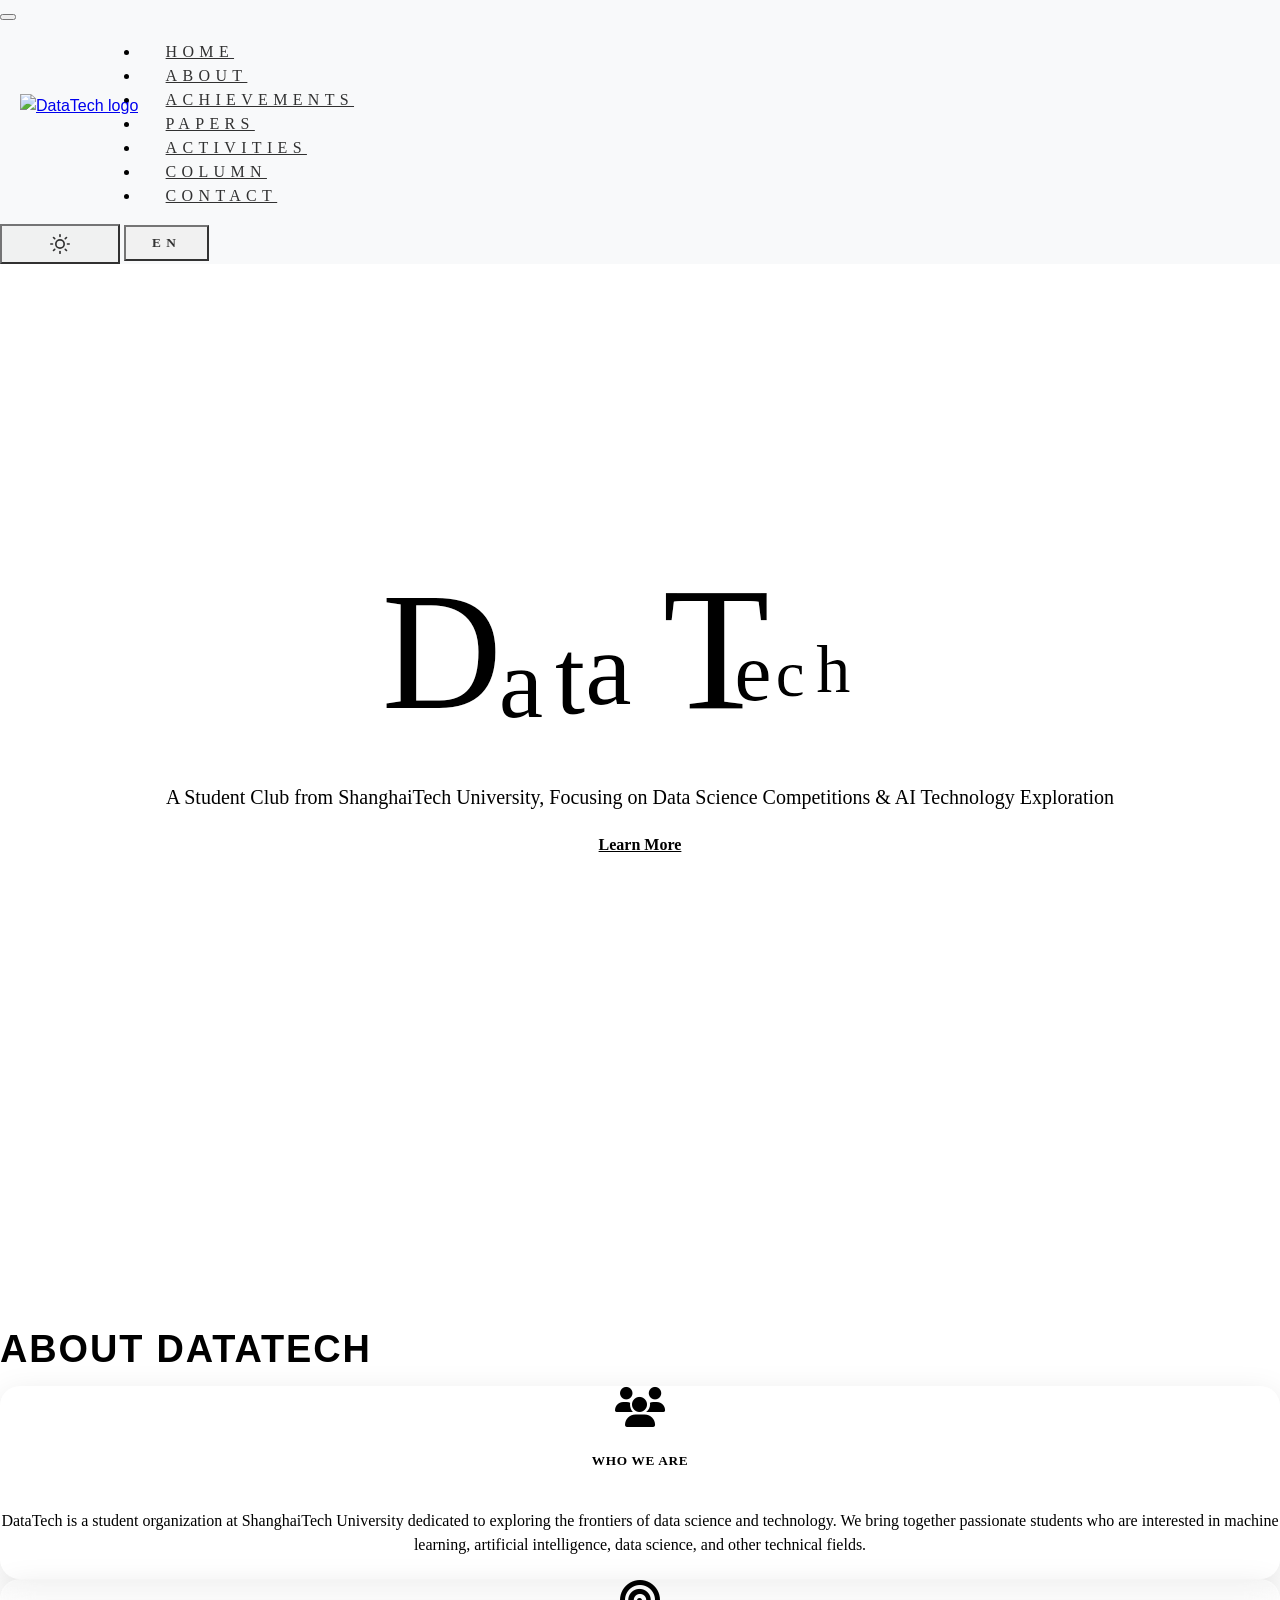
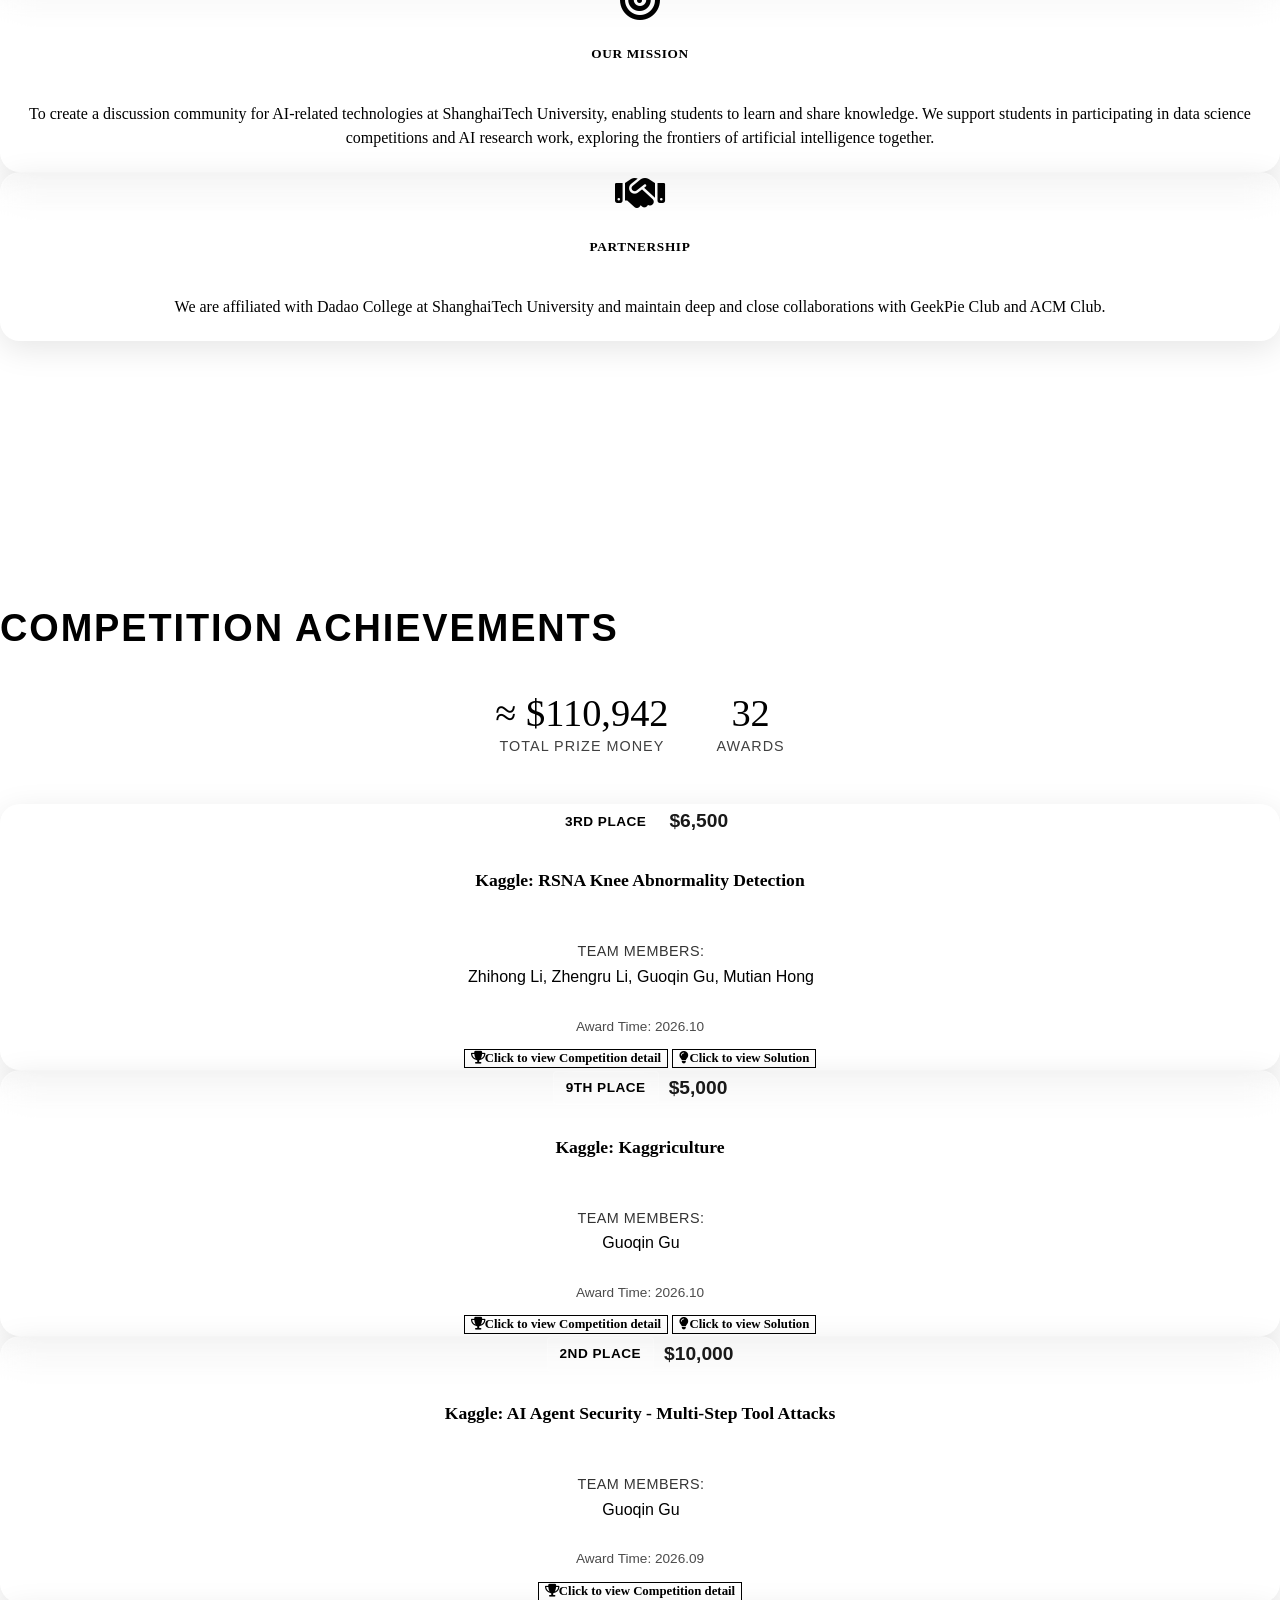
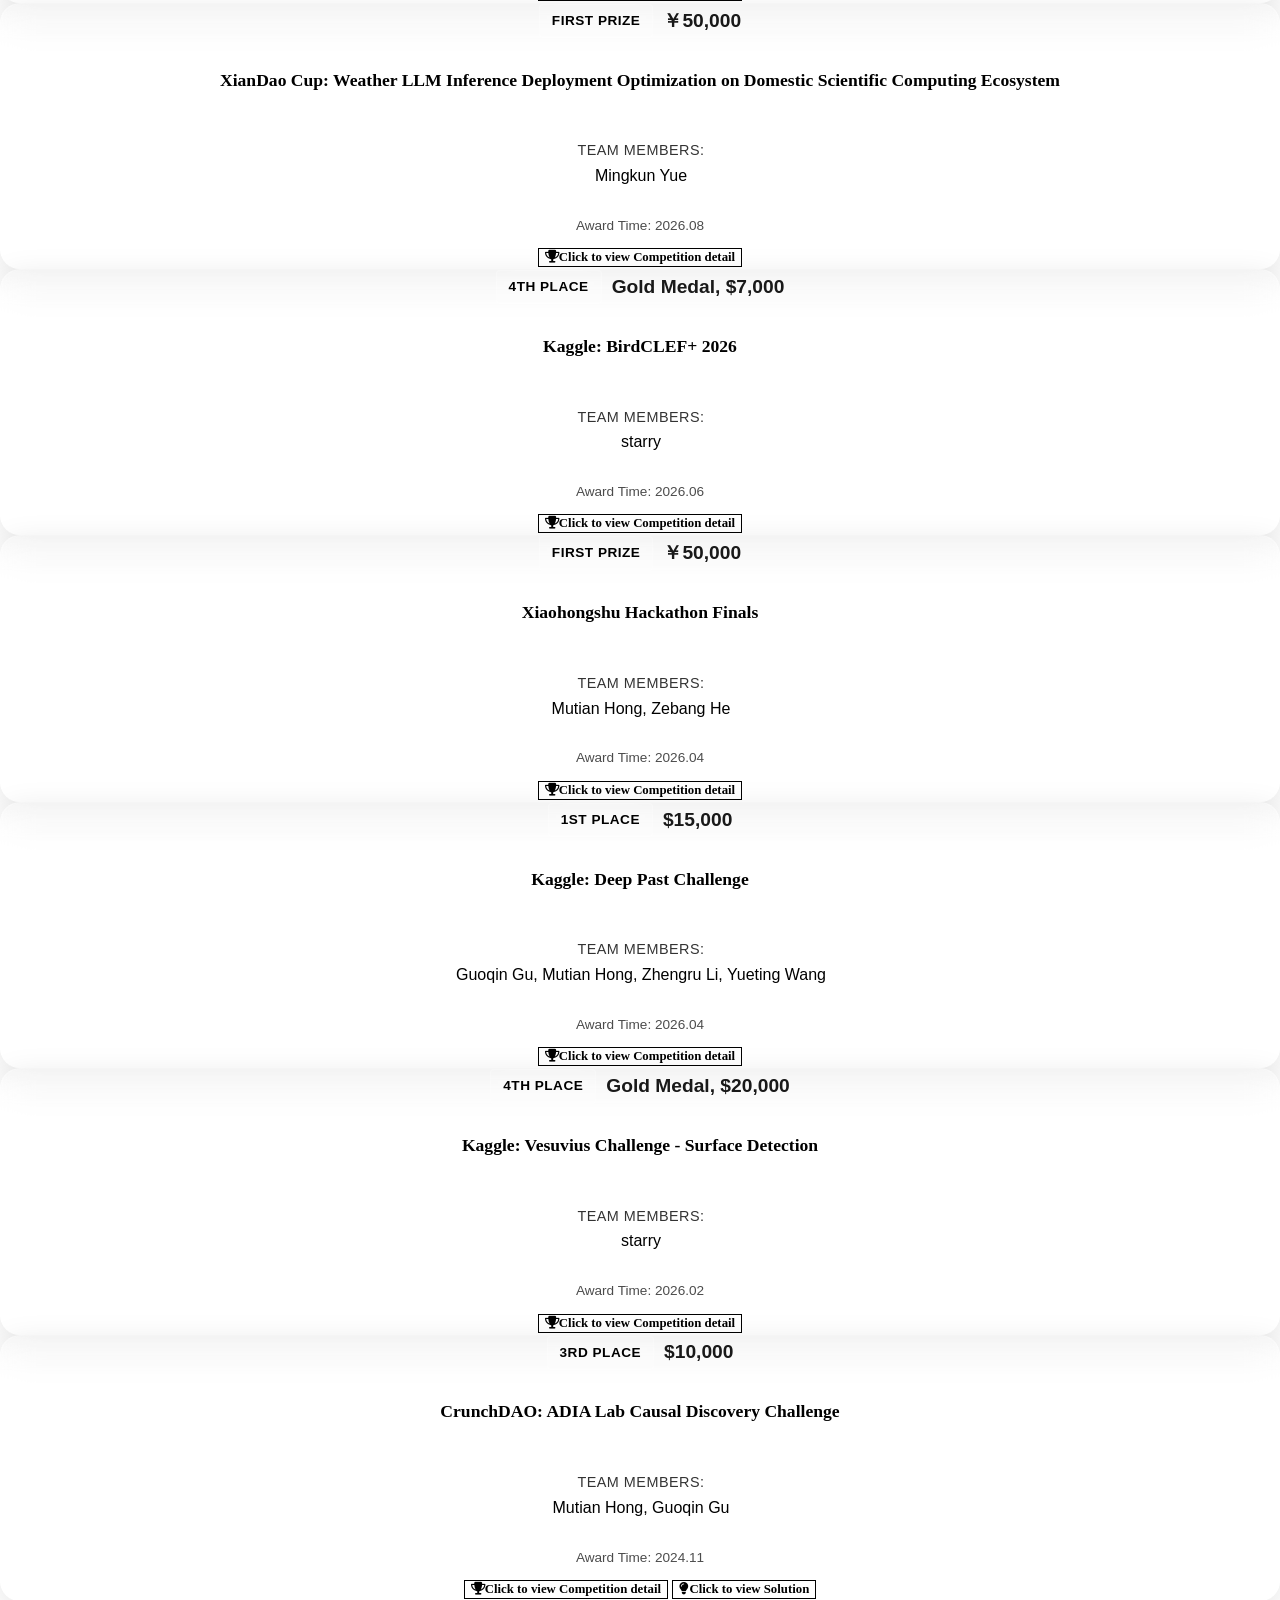
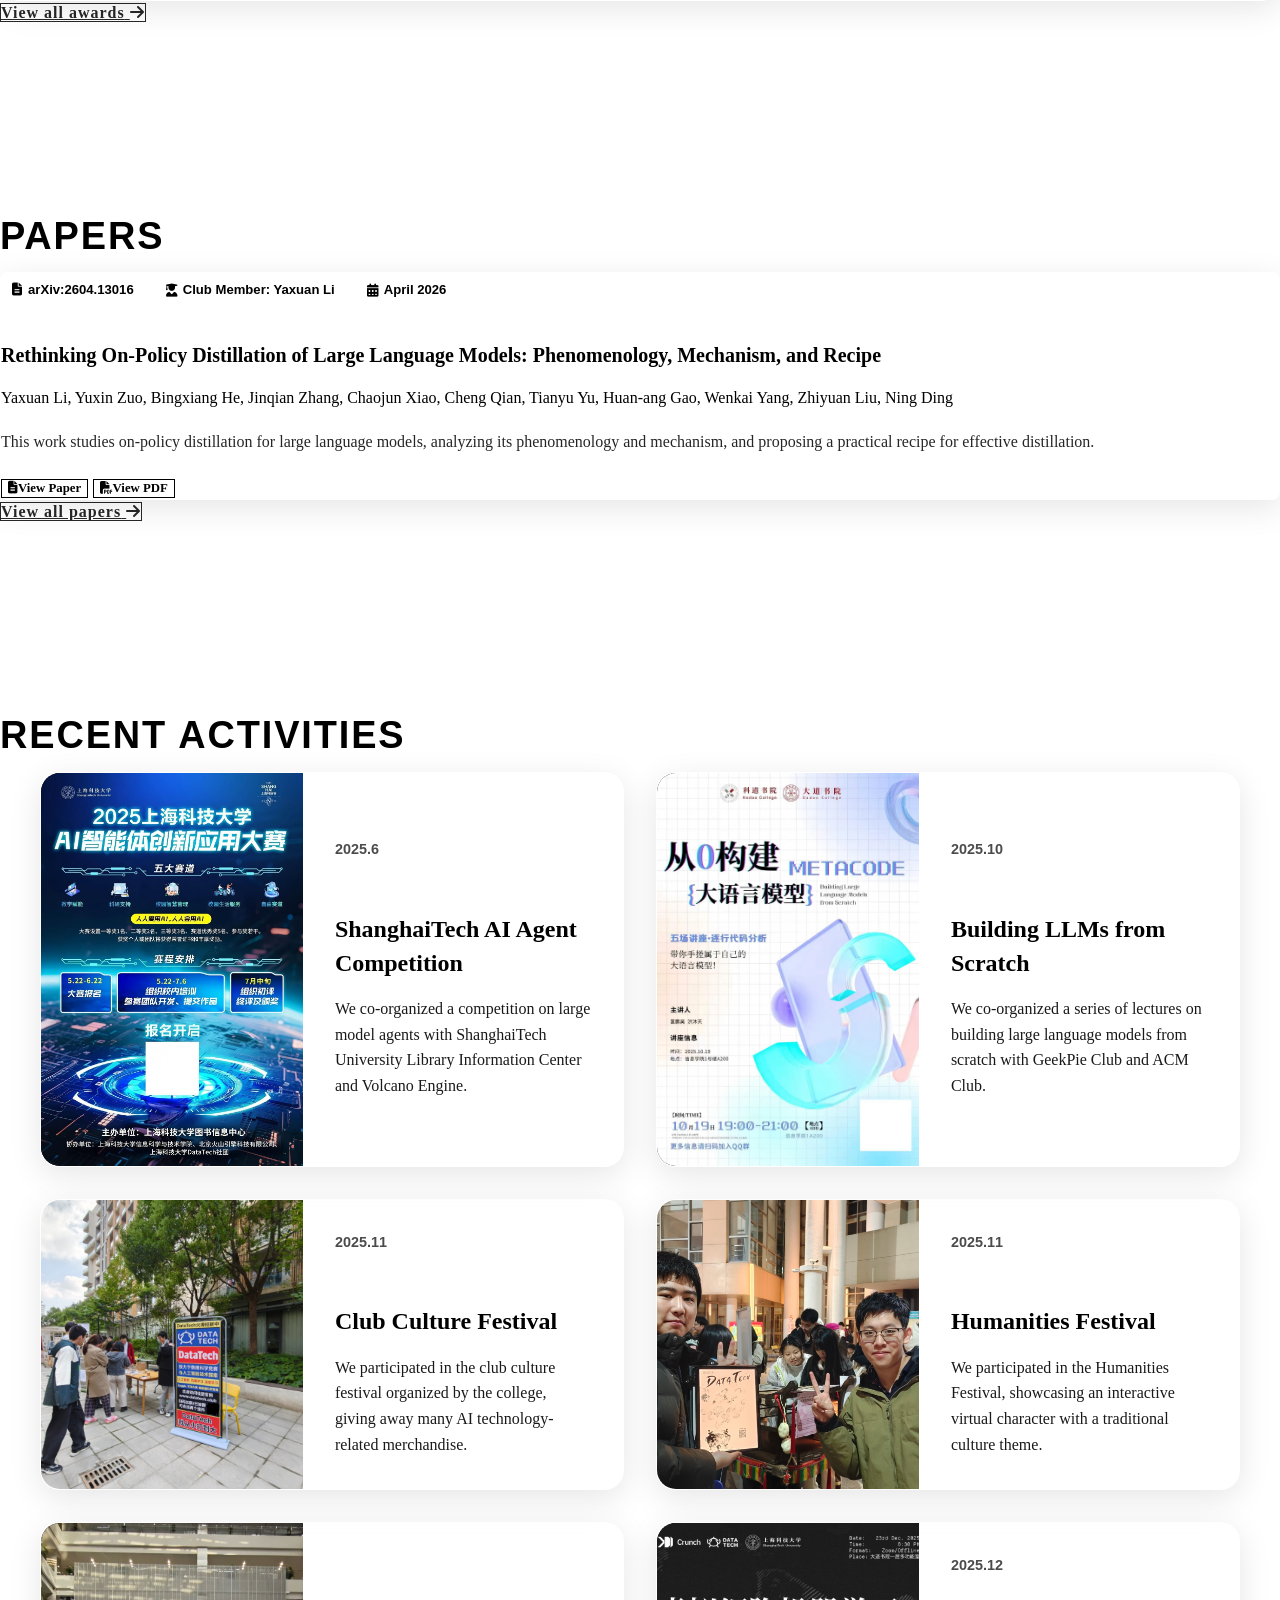
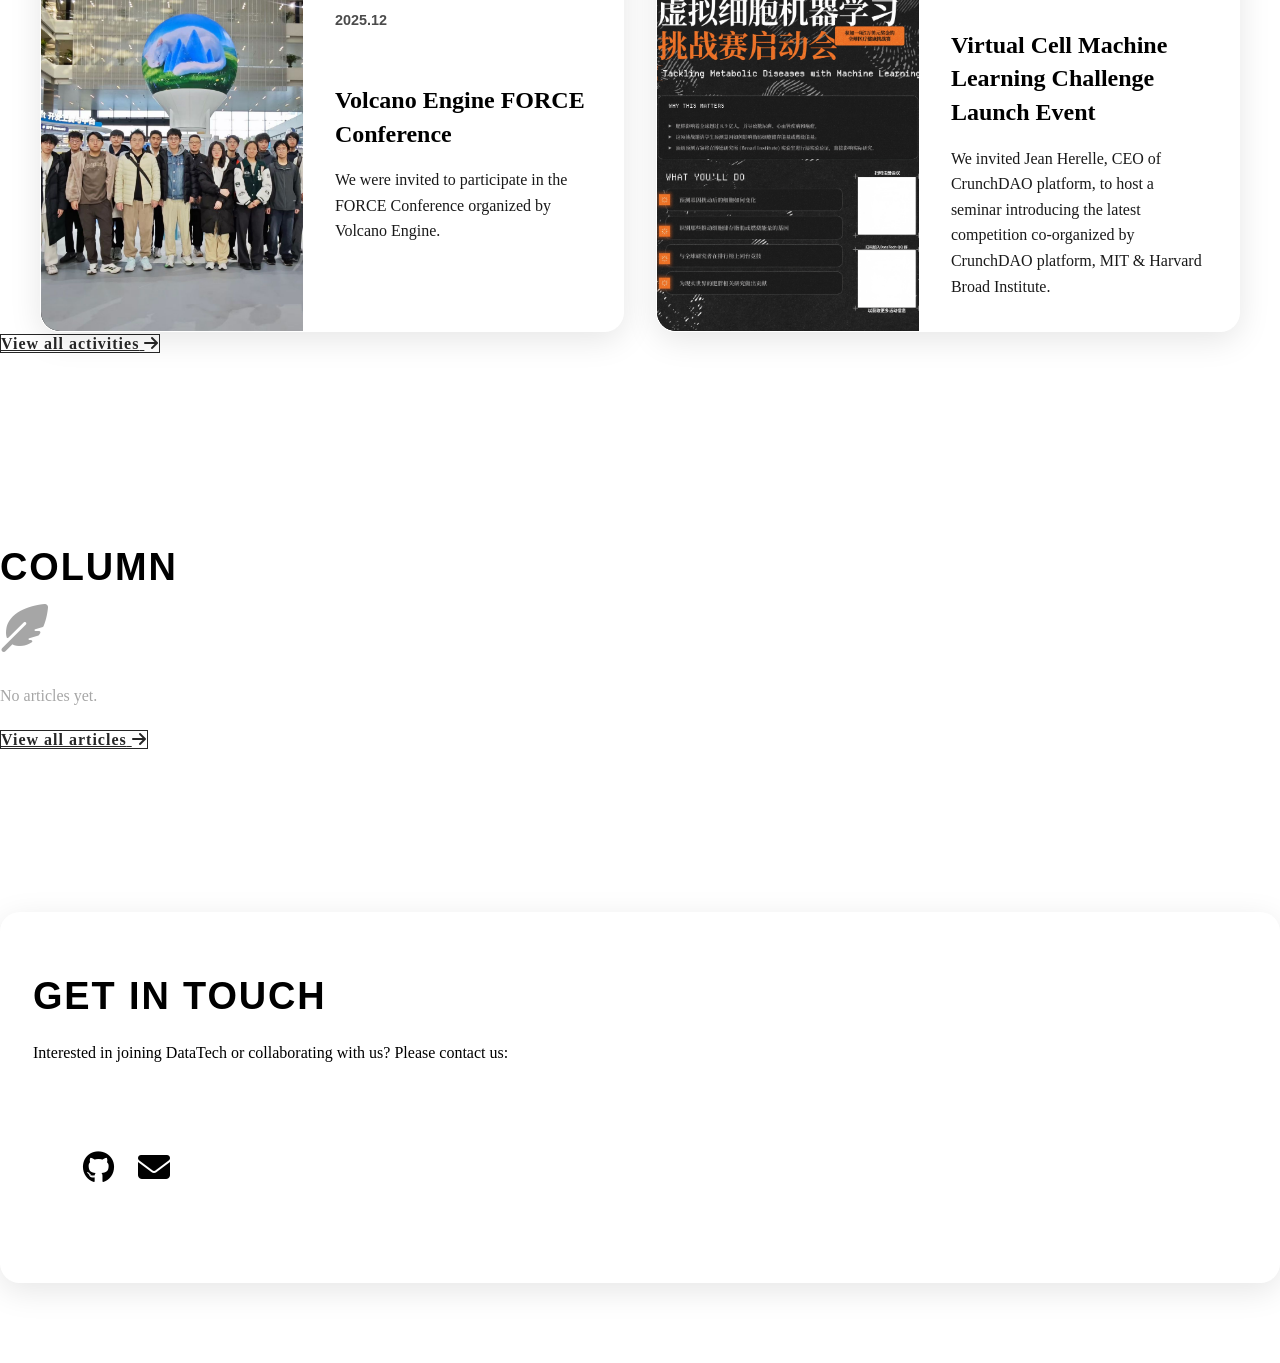
==== commit ba67b05a: "Fix prize total showing 0: static defaults and cache-busting script URLs Co-Authored-By: Claude Sonn" ====
--- a/index.html
+++ b/index.html
@@ -194,11 +194,11 @@
                 <div class="col-lg-8">
                     <div class="prize-summary">
                         <div class="prize-stat">
-                            <div class="prize-stat-value" data-total-prize>$0</div>
+                            <div class="prize-stat-value" data-total-prize>≈ $110,942</div>
                             <div class="prize-stat-label" data-lang="total_prize_label">Total Prize Money</div>
                         </div>
                         <div class="prize-stat">
-                            <div class="prize-stat-value" data-award-count>0</div>
+                            <div class="prize-stat-value" data-award-count>32</div>
                             <div class="prize-stat-label" data-lang="award_count_label">Awards</div>
                         </div>
                     </div>
@@ -778,8 +778,8 @@
     <script src="libs/bootstrap/bootstrap.bundle.min.js"></script>
 
     <script src="script/WebGL.js"></script>
-    <script src="script/awards-data.js"></script>
-    <script src="script/script.js"></script>
+    <script src="script/awards-data.js?v=2"></script>
+    <script src="script/script.js?v=2"></script>
 </body>
 
 </html>
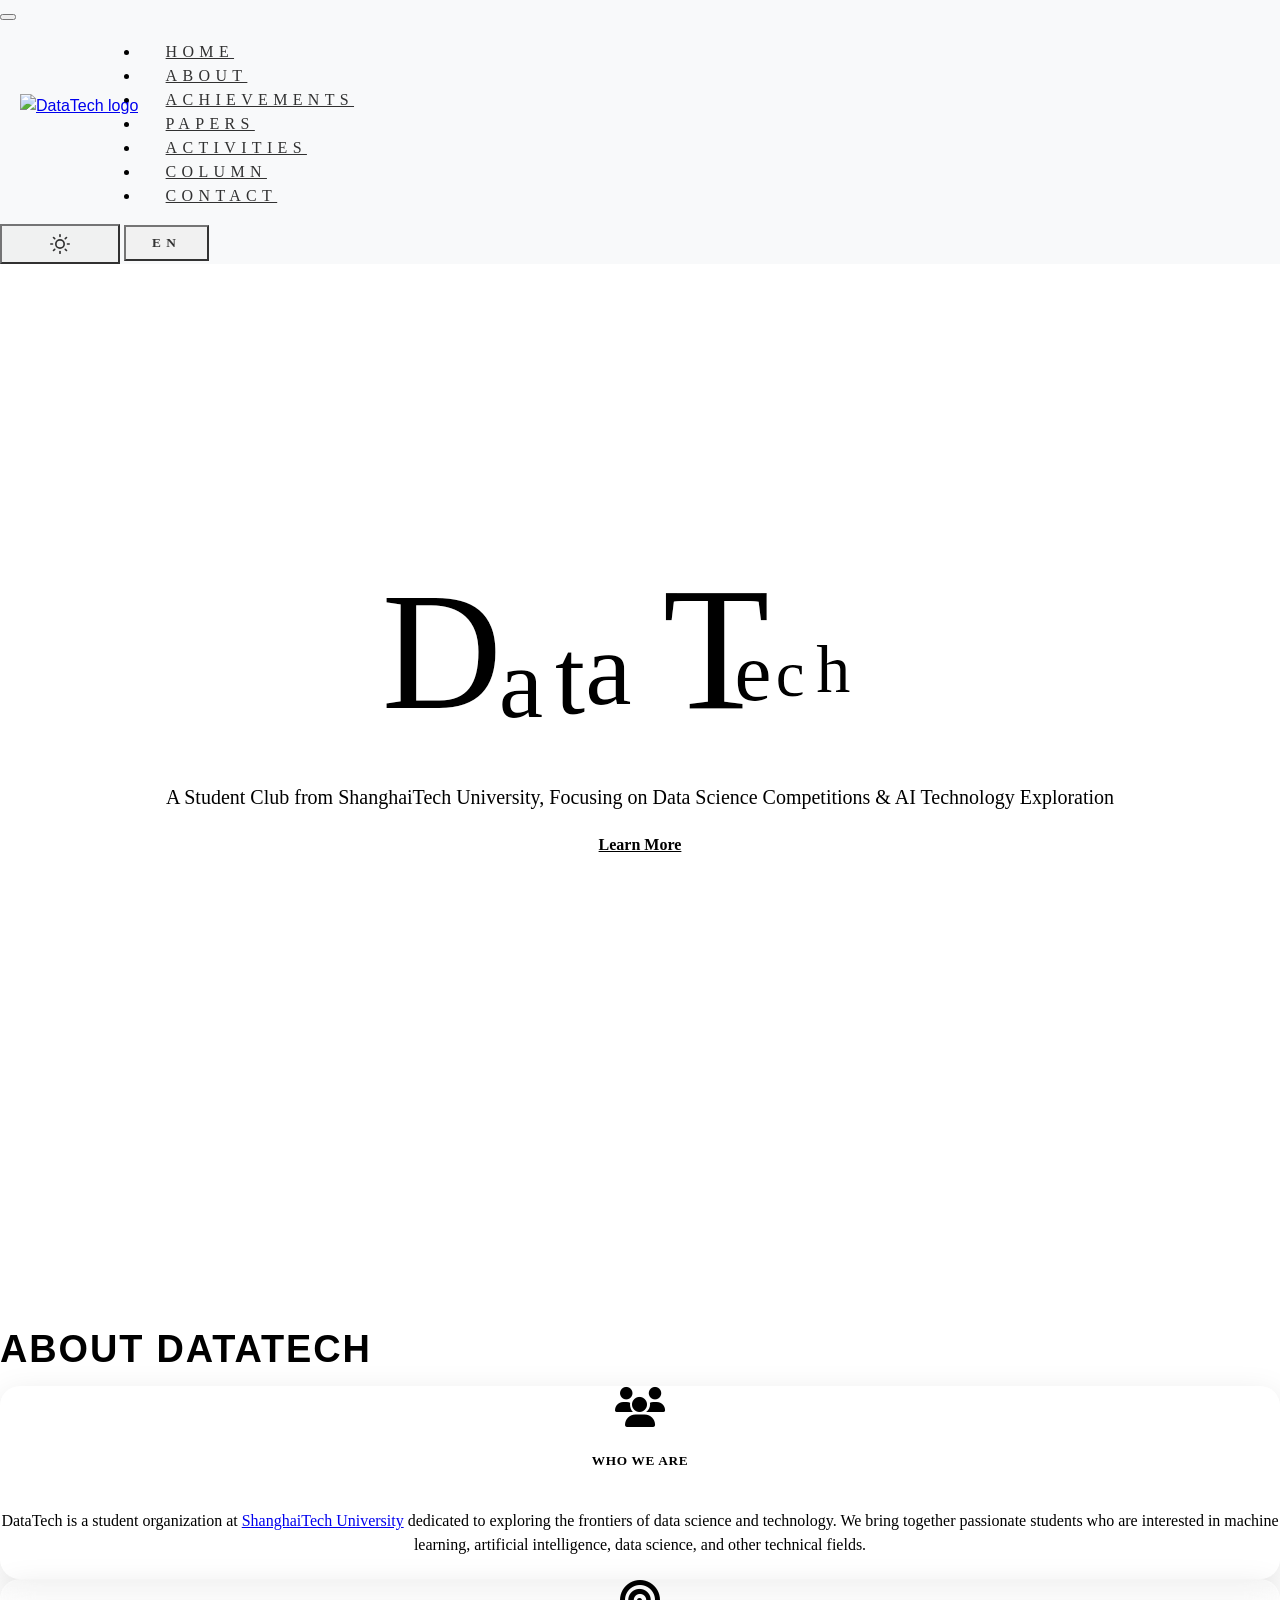
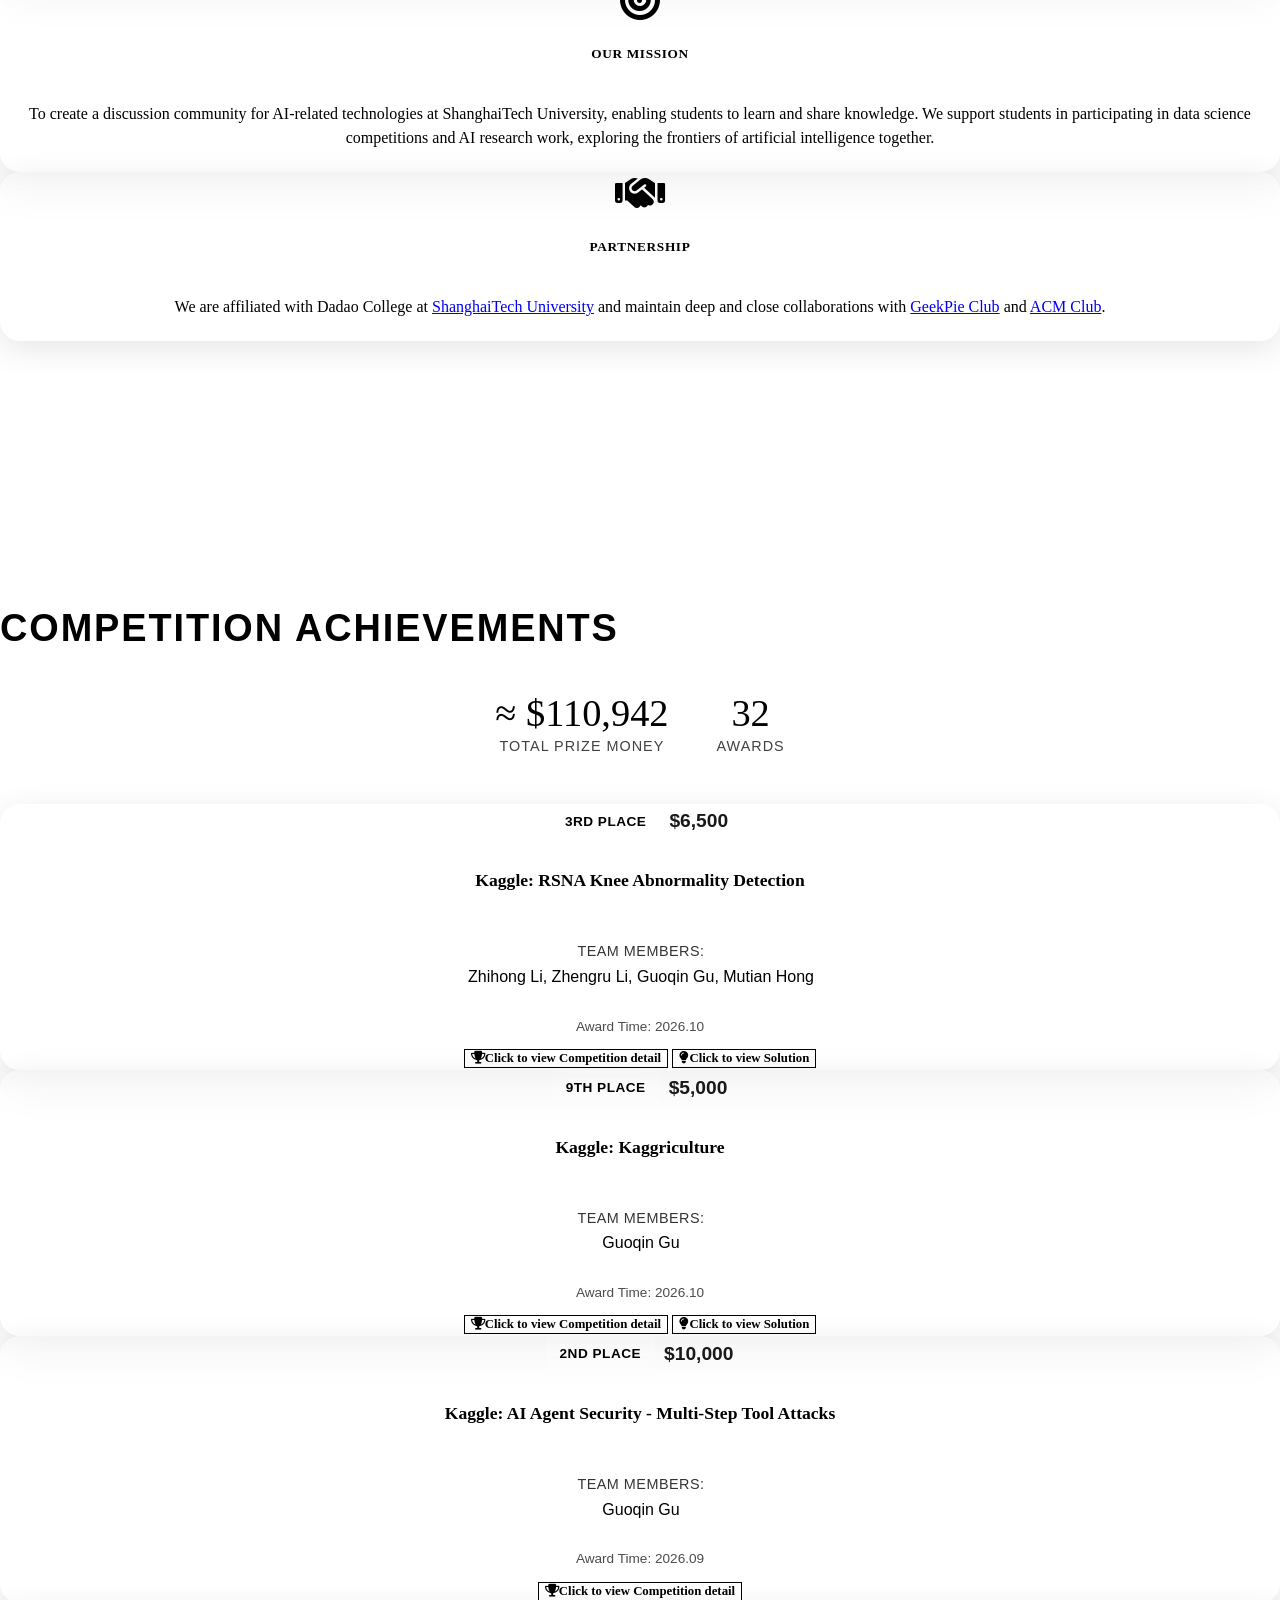
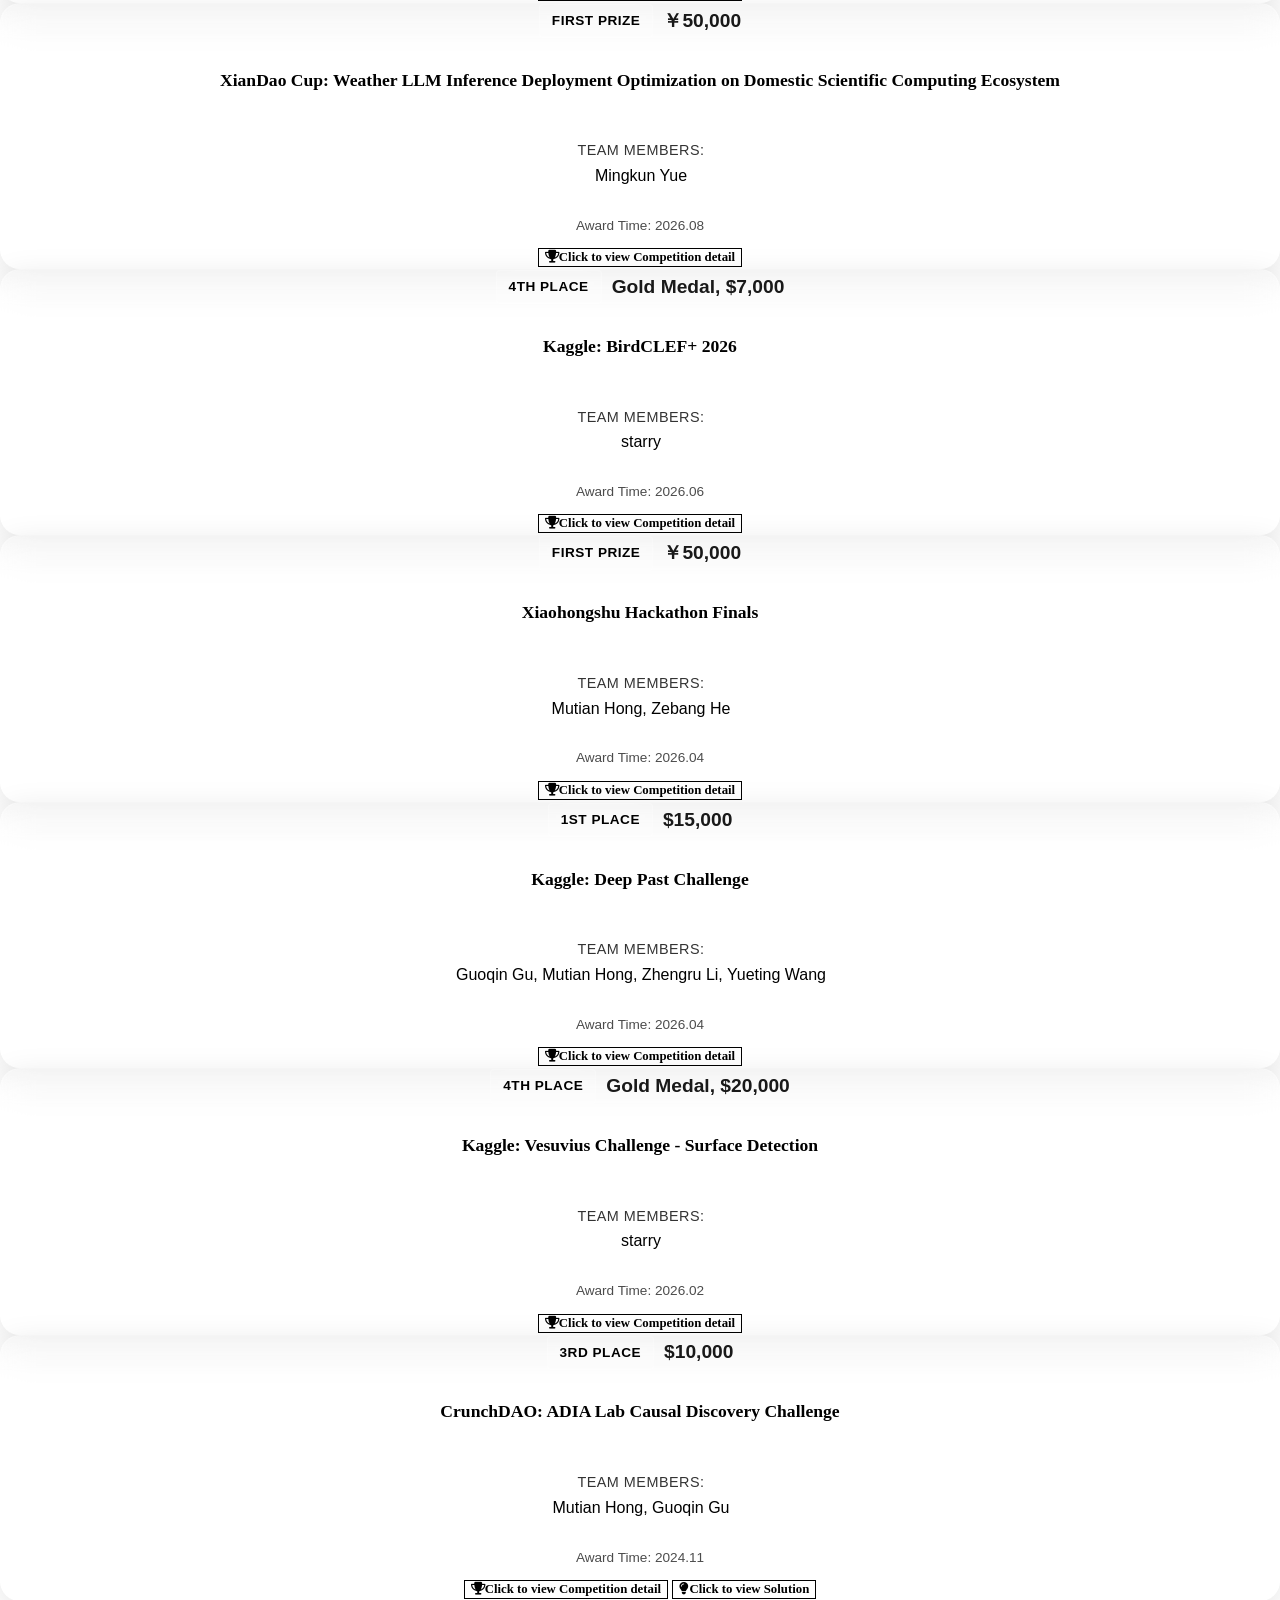
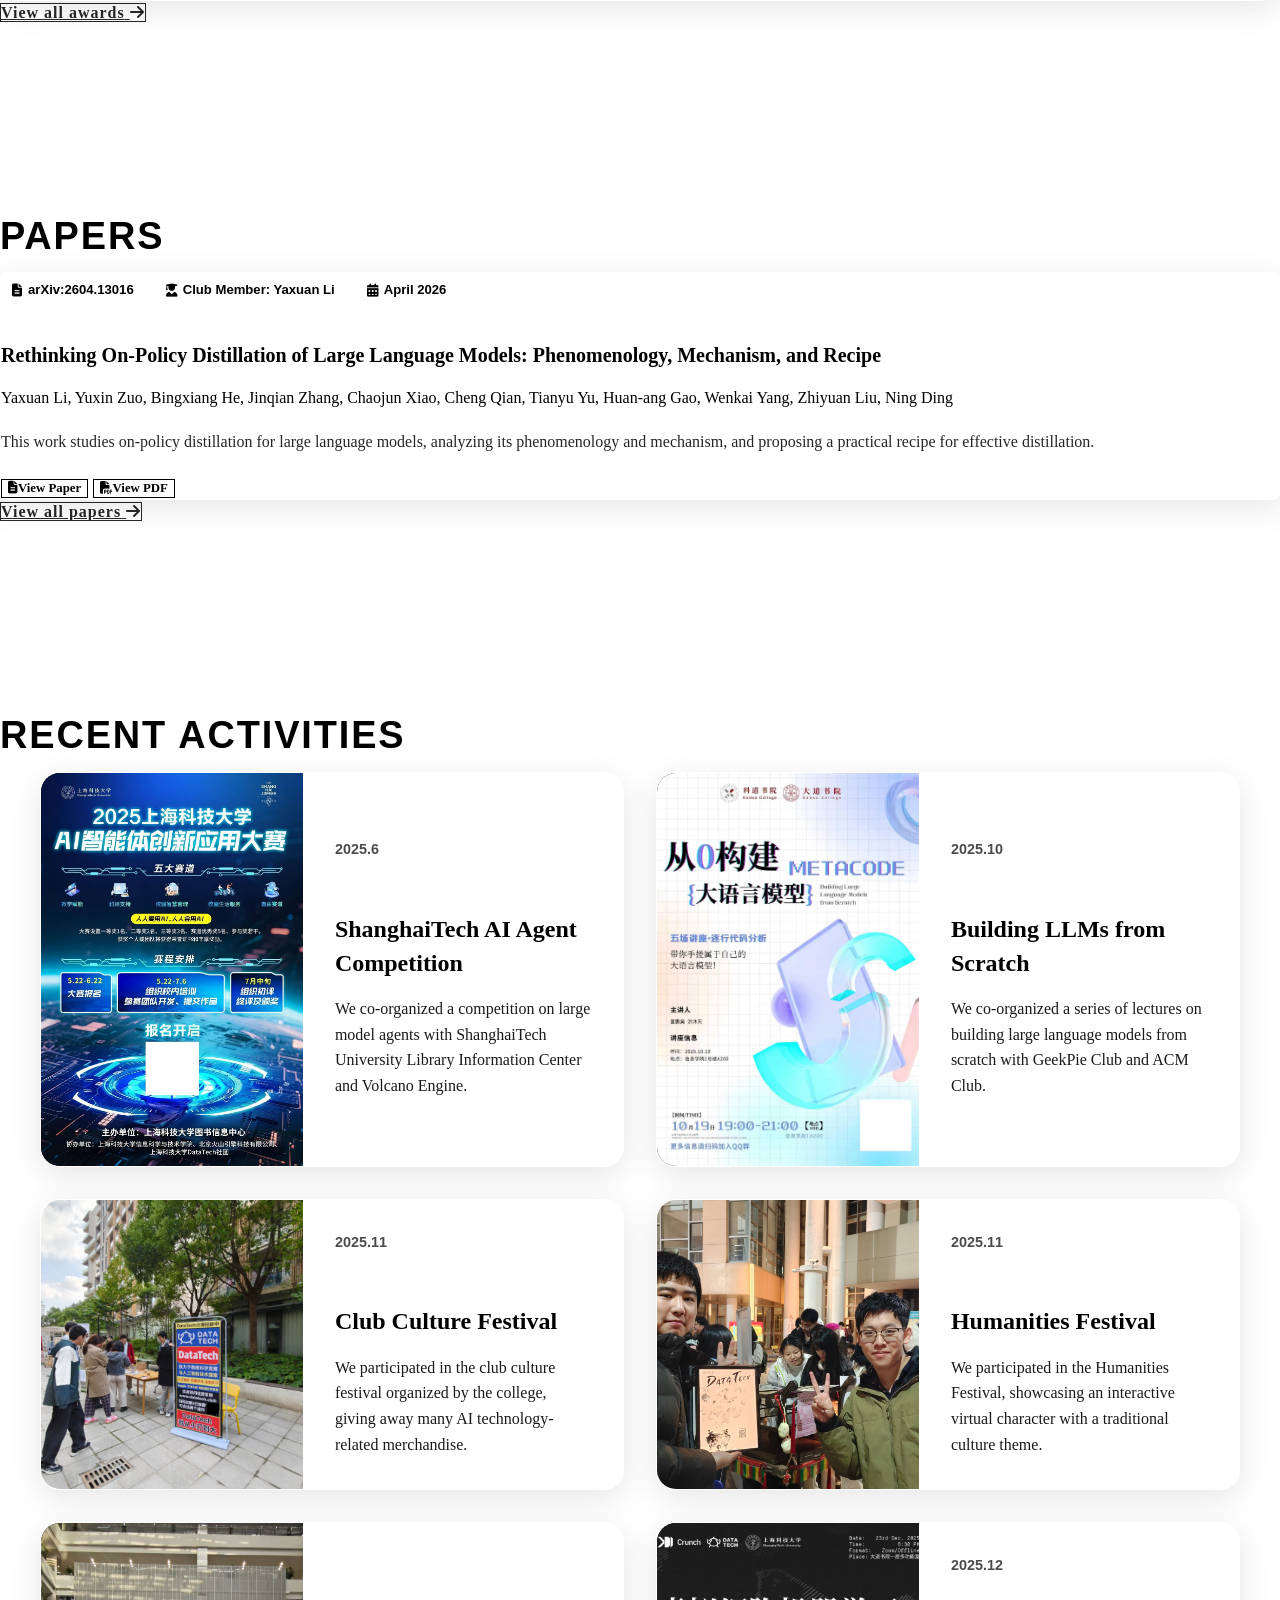
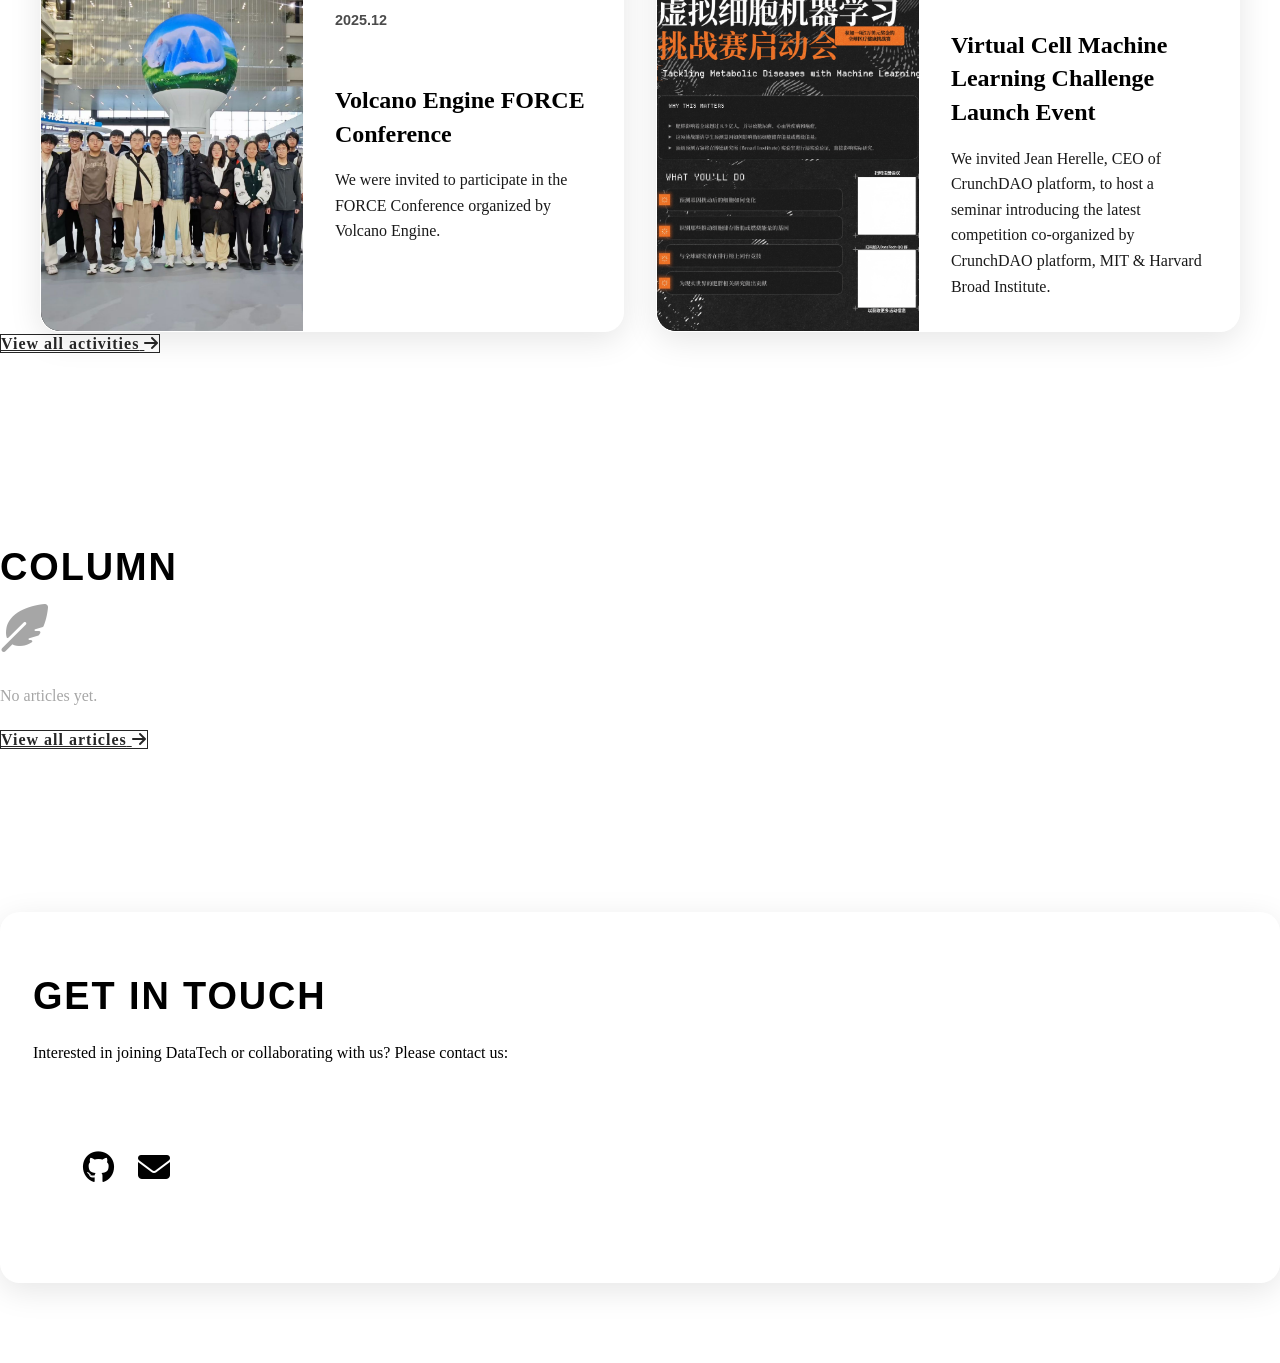
==== commit 22342543: "Add hyperlinks for ShanghaiTech, GeekPie Club and ACM Club in intro text Co-Authored-By: Claude Sonn" ====
--- a/index.html
+++ b/index.html
@@ -139,7 +139,7 @@
                             <h5 class="card-title" style="font-family: nexa_xboldregular; text-transform: uppercase; letter-spacing: 0.05em; color: var(--text-color);" data-lang="org_title">
                                 Who We Are
                             </h5>
-                            <p class="card-text" style="color: var(--text-color);" data-lang="about_p1">DataTech is a student organization at ShanghaiTech University dedicated to exploring the frontiers of data science and technology. We bring together passionate students who are interested in machine learning, artificial intelligence,
+                            <p class="card-text" style="color: var(--text-color);" data-lang="about_p1">DataTech is a student organization at <a href="https://www.shanghaitech.edu.cn/" target="_blank" rel="noopener">ShanghaiTech University</a> dedicated to exploring the frontiers of data science and technology. We bring together passionate students who are interested in machine learning, artificial intelligence,
                                 data science, and other technical fields.</p>
                         </div>
                     </div>
@@ -171,7 +171,7 @@
                             <h5 class="card-title" style="font-family: nexa_xboldregular; text-transform: uppercase; letter-spacing: 0.05em; color: var(--text-color);" data-lang="partnership_title">
                                 Partnership
                             </h5>
-                            <p class="card-text" style="color: var(--text-color);" data-lang="partnership_p">We are affiliated with Dadao College at ShanghaiTech University and maintain deep and close collaborations with GeekPie Club and ACM Club.</p>
+                            <p class="card-text" style="color: var(--text-color);" data-lang="partnership_p">We are affiliated with Dadao College at <a href="https://www.shanghaitech.edu.cn/" target="_blank" rel="noopener">ShanghaiTech University</a> and maintain deep and close collaborations with <a href="https://geekpie.club/" target="_blank" rel="noopener">GeekPie Club</a> and <a href="https://acm.shanghaitech.edu.cn/" target="_blank" rel="noopener">ACM Club</a>.</p>
                         </div>
                     </div>
                 </div>
